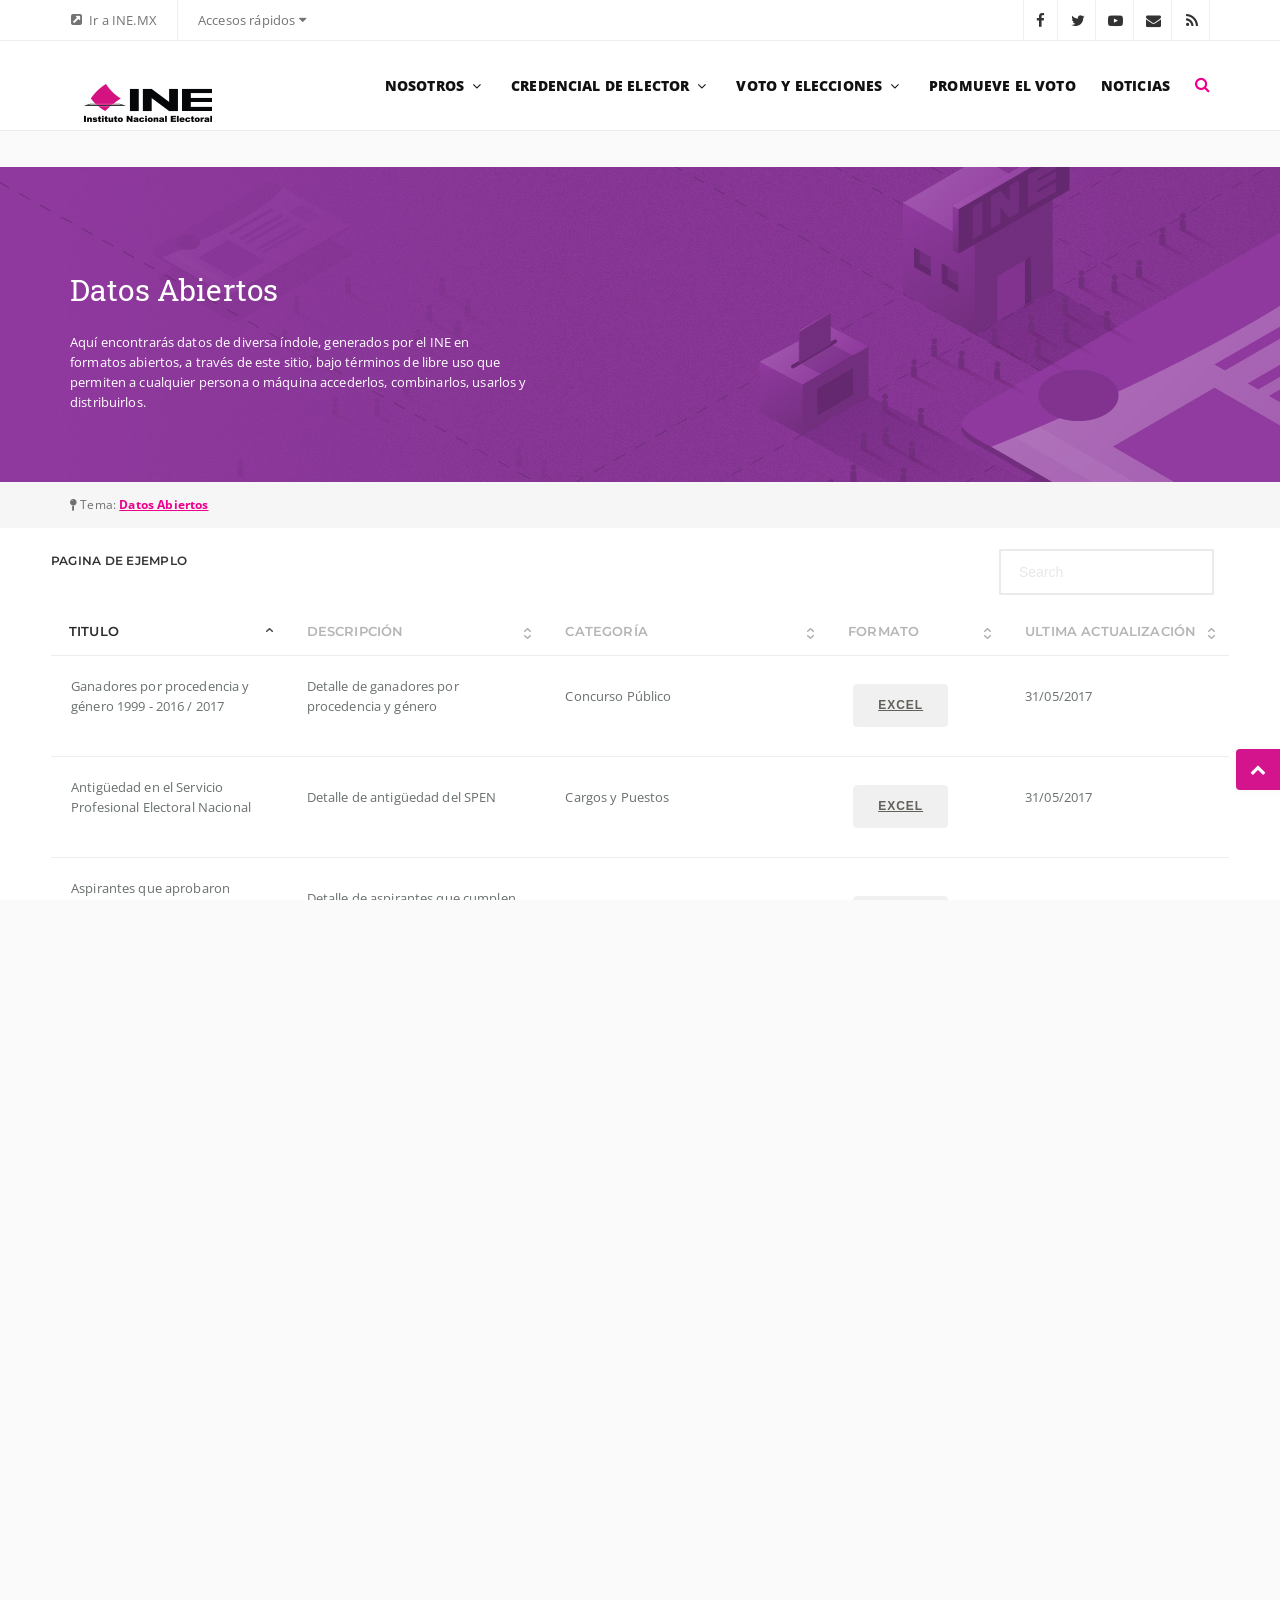
==== index.html @ 37ed035a "agregar nueva tabbla con nuevos estulos y scripts" ====
<!DOCTYPE html>
<html lang="es">
    <head>
        <meta charset="utf-8">
        <meta http-equiv="X-UA-Compatible" content="IE=edge">
        <meta name="viewport" content="width=device-width, initial-scale=1, maximum-scale=1" />
        <link rel="shortcut icon" href="images/favicon.png">
        <title>INE | Instito Nacional Electoral</title>

        <!-- Bootstrap Core CSS -->
        <link href="utilidades/bootstrap/css/bootstrap.min.css" rel="stylesheet">
        <link href="utilidades/bootstrap/css/dataTables.bootstrap.min.css" rel="stylesheet">
        <link href="utilidades/fontawesome/css/font-awesome.min.css" type="text/css" rel="stylesheet">
        <link href="utilidades/animateit/animate.min.css" rel="stylesheet">

        <!-- Nuevos scripts -->
        <link href="plugins/pace/pace-theme-flash.css" rel="stylesheet" type="text/css" />
        <link href="plugins/font-awesome/css/font-awesome.css" rel="stylesheet" type="text/css" />
        <link href="plugins/jquery-scrollbar/jquery.scrollbar.css" rel="stylesheet" type="text/css" media="screen" />
        <link href="plugins/select2/css/select2.min.css" rel="stylesheet" type="text/css" media="screen" />
        <link href="plugins/switchery/css/switchery.min.css" rel="stylesheet" type="text/css" media="screen" />
        <!--link href="plugins/jquery-datatable/media/css/dataTables.bootstrap.min.css" rel="stylesheet" type="text/css" /-->
        <link href="plugins/jquery-datatable/extensions/FixedColumns/css/dataTables.fixedColumns.min.css" rel="stylesheet" type="text/css" />
        <link href="plugins/datatables-responsive/css/datatables.responsive.css" rel="stylesheet" type="text/css" media="screen" />
        <link href="css/pages-icons.css" rel="stylesheet" type="text/css">
        <link class="main-stylesheet" href="css/pages.css" rel="stylesheet" type="text/css" />

        <!-- Utilidades css -->
        <link href="utilidades/owlcarousel/owl.carousel.css" rel="stylesheet">
        <link href="utilidades/magnific-popup/magnific-popup.css" rel="stylesheet">

        <!-- Estilos css -->
        <link href="css/base-ine.css" rel="stylesheet">
        <link href="css/elementos-ine.css" rel="stylesheet">
        <link href="css/color-ine.css" rel="stylesheet">
        <link href="css/responsivo.css" rel="stylesheet">
        <link href="css/custom.css" rel="stylesheet" type="text/css" media="screen" />
        <link href="http://fonts.googleapis.com/css?family=Open+Sans:400,300,800,700,600%7CRaleway:100,300,600,700,800" rel="stylesheet" type="text/css" />
        <link href="https://fonts.googleapis.com/css?family=Roboto+Slab:400,700" rel="stylesheet">

        <script src="utilidades/jquery/jquery-1.11.2.min.js"></script>
        <script src="utilidades/plugins-compressed.js"></script>
    </head>

    <body class="wide">

        <!-- ENVOLVENTE -->
        <div class="wrapper"> 
            <!-- accesos rápidos -->
            <div id="topbar" class="">
                <div class="container">
                    <div class="topbar-dropdown">
                        <div class="title"><i class="fa fa-external-link-square"></i>Ir a INE.MX</div>
                    </div>
                    <div class="topbar-dropdown">
                        <div class="title">Accesos rápidos <i class="fa fa-caret-down"></i></div>
                        <div class="dropdown-list"> <a class="list-entry" href="#">Obtener mi credencial</a> <a class="list-entry" href="#">Activar credencial</a> <a class="list-entry" href="#">Registrarme al padrón</a> <a class="list-entry" href="#">¿Cómo votar?</a> <a class="list-entry" href="#">Elecciones 2018</a> <a class="list-entry" href="#">Comisión del voto</a> </div>
                    </div>
                    <div class="hidden-xs">
                        <div class="social-icons social-icons-colored-hover">
                            <ul>
                                <li class="social-facebook"><a href="https://www.facebook.com/INEMexico/" target="_blank"><i class="fa fa-facebook"></i></a></li>
                                <li class="social-twitter"><a href="https://twitter.com/INEMexico" target="_blank"><i class="fa fa-twitter"></i></a></li>
                                <li class="social-youtube"><a href="https://www.youtube.com/user/IFETV" target="_blank"><i class="fa fa-youtube-play"></i></a></li>
                                <li class="social-linkedin"><a href="contacto.html"><i class="fa fa-envelope"></i></a></li>
                                <li class="social-rss"><a href="#"><i class="fa fa-rss"></i></a></li>
                            </ul>
                        </div>
                    </div>
                </div>
            </div>
            <!-- /accesos rápidos --> 

            <!-- ENCABEZADO -->
            <header id="header" class="">
                <div id="header-wrap">
                    <div class="container"> 

                        <!--LOGO-->
                        <div id="logo"> <a href="index.html" class="logo" data-dark-logo="images/logo-dark.png"> <img src="images/logo-sm.png" alt="Logo INE"> </a> </div>
                        <!--/LOGO--> 

                        <!--MENU MOVIL -->
                        <div class="nav-main-menu-responsive">
                            <button class="lines-button x"> <span class="lines"></span> </button>
                        </div>
                        <!--/MENU MOVIL --> 

                        <!--BUSCAR EN MENÚ -->
                        <div id="top-search"> <a id="top-search-trigger"><i class="fa fa-search"></i><i class="fa fa-close"></i></a>
                            <form action="search-results-page.html" method="get" data-toggle="validator">
                                <input type="text" name="q" id="q" class="form-control" value="" placeholder="Palabra clave + presiona  &quot;Enter&quot;" required>
                            </form>
                        </div>
                        <!--/BUSCAR EN MENÚ --> 

                        <!--MENU PRINCIPAL-->
                        <div class="navbar-collapse collapse main-menu-collapse navigation-wrap">
                            <div class="container">
                                <nav id="mainMenu" class="main-menu mega-menu">
                                    <ul class="main-menu nav nav-pills">
                                        <li class="dropdown mega-menu-item"> <a href="#">Nosotros<i class="fa fa-angle-down"></i></a>
                                            <ul class="dropdown-menu">
                                                <li class="mega-menu-content" style="background-image: url('images/bg-menu.gif');">
                                                    <div class="row">
                                                        <div class="col-md-3">
                                                            <ul>
                                                                <li class="mega-menu-title">INE y el voto en el extranjero</li>
                                                                <li> <a href="#">Información General</a> </li>
                                                                <li> <a href="#">Marco Normativo</a> </li>
                                                                <li> <a href="#">Reforma Electoral 2014</a> </li>
                                                                <li> <a href="#">Sistema de Contacto</a> </li>
                                                            </ul>
                                                        </div>
                                                        <div class="col-md-3">
                                                            <ul>
                                                                <li class="mega-menu-title">Comisión del Voto</li>
                                                                <li> <a href="#">¿Qué es la Comisión?</a> </li>
                                                                <li> <a href="#">Informes de la Comisión</a> </li>
                                                                <li> <a href="#">Calendario de actividades</a> </li>
                                                                <li> <a href="#">Contacto</a> </li>
                                                            </ul>
                                                        </div>
                                                        <div class="col-md-6">
                                                            <ul>
                                                                <li class="mega-menu-title">Histórico</li>
                                                            </ul>
                                                            <div class="col-md-6">
                                                                <ul>
                                                                    <li> <a href="#">Procesos electorales anteriores</a> </li>
                                                                    <li> <a href="#">Atlas de resultados</a> </li>
                                                                    <li> <a href="#">Evolución del voto en el extranjero</a> </li>
                                                                    <li> <a href="#">Agradecimientos</a> </li>
                                                                </ul>
                                                            </div>
                                                            <div class="col-md-6">
                                                                <ul>
                                                                    <li> &nbsp; </li>
                                                                    <li> &nbsp; </li>
                                                                </ul>
                                                            </div>
                                                        </div>
                                                    </div>
                                                </li>
                                            </ul>
                                        </li>
                                        <li class="dropdown mega-menu-item"> <a href="credencial.html">Credencial de Elector<i class="fa fa-angle-down"></i></a>
                                            <ul class="dropdown-menu">
                                                <li class="mega-menu-content" style="background-image: url('images/bg-menu.gif');">
                                                    <div class="row">
                                                        <div class="col-md-3">
                                                            <ul>
                                                                <li class="mega-menu-title">Solicitud de Credencial</li>
                                                                <li> <a href="#">Conoce el proceso</a> </li>
                                                                <li> <a href="#">Prepara tus papeles</a> </li>
                                                                <li> <a href="#">Programa una cita</a> </li>
                                                                <li> <a href="#">Consulta el estatus</a> </li>
                                                            </ul>
                                                        </div>
                                                        <div class="col-md-3">
                                                            <ul>
                                                                <li class="mega-menu-title">Activa tu credencial</li>
                                                                <li> <a href="#">Conoce el proceso</a> </li>
                                                                <li> <a href="#">Activa tu credencial</a> </li>
                                                                <li> <a href="#">Preguntas Frecuentes</a> </li>
                                                                <li> <a href="#">Llama a INETel</a> </li>
                                                            </ul>
                                                        </div>
                                                        <div class="col-md-3">
                                                            <ul>
                                                                <li class="mega-menu-title">Regístrate a la lista</li>
                                                                <li> <a href="#">Conoce el trámite</a> </li>
                                                                <li> <a href="#">Regístrate en línea</a> </li>
                                                                <li> <a href="#">Elecciones 2018</a> </li>
                                                                <li> <a href="#">Preguntas Frecuentes</a> </li>
                                                            </ul>
                                                        </div>
                                                        <div class="col-md-3">
                                                            <ul>
                                                                <li class="mega-menu-title">Vota desde el extranjero</li>
                                                                <li> <a href="#">Conoce el trámite</a> </li>
                                                                <li> <a href="#">¿Cómo se vota?</a> </li>
                                                            </ul>
                                                        </div>
                                                    </div>
                                                </li>
                                            </ul>
                                        </li>
                                        <li class="dropdown mega-menu-item"> <a href="credencial.html">Voto y Elecciones<i class="fa fa-angle-down"></i></a>
                                            <ul class="dropdown-menu">
                                                <li class="mega-menu-content" style="background-image: url('images/bg-menu.gif');">
                                                    <div class="row">
                                                        <div class="col-md-3">
                                                            <ul>
                                                                <li class="mega-menu-title">Proceso uno</li>
                                                                <li> <a href="#">Conoce el proceso</a> </li>
                                                                <li> <a href="#">Acceso uno</a> </li>
                                                                <li> <a href="#">Acceso dos</a> </li>
                                                                <li> <a href="#">Acceso tres</a> </li>
                                                            </ul>
                                                        </div>
                                                        <div class="col-md-3">
                                                            <ul>
                                                                <li class="mega-menu-title">Proceso dos</li>
                                                                <li> <a href="#">Conoce el proceso</a> </li>
                                                                <li> <a href="#">Acceso uno</a> </li>
                                                                <li> <a href="#">Acceso dos</a> </li>
                                                                <li> <a href="#">Acceso tres</a> </li>
                                                            </ul>
                                                        </div>
                                                        <div class="col-md-6">
                                                            <ul>
                                                                <li class="mega-menu-title">Proceso tres</li>
                                                            </ul>
                                                            <div class="col-md-6">
                                                                <ul>
                                                                    <li> <a href="#">Conoce el proceso</a> </li>
                                                                    <li> <a href="#">Acceso uno</a> </li>
                                                                    <li> <a href="#">Acceso dos</a> </li>
                                                                    <li> <a href="#">Acceso tres</a> </li>
                                                                </ul>
                                                            </div>
                                                            <div class="col-md-6">
                                                                <ul>
                                                                    <li> &nbsp; </li>
                                                                    <li> &nbsp; </li>
                                                                </ul>
                                                            </div>
                                                        </div>
                                                    </div>
                                                </li>
                                            </ul>
                                        </li>
                                        <li><a href="#">Promueve el voto</a></li>
                                        <li><a href="#">Noticias</a></li>
                                    </ul>
                                </nav>
                            </div>
                        </div>
                        <!--/MENU PRINCIPAL--> 
                    </div>
                </div>
            </header>
            <!-- /NCABEZADO --> 

            <!-- ENCABEZADO BUSQUEDA -->
            <section class="no-margin p-t-50 p-b-50" style="background-image:url(images/ine-credencial-elector.jpg)">
                <div class="container">
                    <div class="row">
                        <div class="col-md-5 col-sm-12">
                            <h2 class="m-b-20 m-t-50 text-light">Datos Abiertos</h2>
                            <p class="text-light">Aquí encontrarás datos de diversa índole, generados por el INE en formatos abiertos, a través de este sitio, bajo términos de libre uso que permiten a cualquier persona o máquina accederlos, combinarlos, usarlos y distribuirlos. </p>
                        </div>
                        <div class="col-md-6 col-md-offset-1 m-t-40"> &nbsp; </div>
                    </div>
                </div>
            </section>
            <!-- /ENCABEZADO BUSQUEDA --> 

            <!-- ACCESIBILIDAD -->
            <section class="background-grey no-margin no-padding">
                <div class="container">
                    <div class="row p-t-10 p-b-10 indice-seccion">
                        <div class="col-xs-6 col-sm-8">
                            <div class="fa-hover p-t-5 p-b-5"><i class="fa fa-map-pin"></i> Tema: <a href="credencial.html">Datos Abiertos</a></div>
                        </div>
                        <div class="col-xs-6 col-sm-4"> </div>
                    </div>
                </div>
            </section>

            <!--table init-->
            <div class="page-content-wrapper ">
                <div class="content">
                    <div class="container-fluid container-fixed-lg bg-white">
                        <div class="panel panel-transparent">
                            <div class="panel-heading">
                                <div class="panel-title">Pagina de Ejemplo
                                </div>
                                <div class="pull-right">
                                    <div class="col-xs-12">
                                        <input type="text" id="search-table" class="form-control pull-right" placeholder="Search">
                                    </div>
                                </div>
                                <div class="clearfix"></div>
                            </div>
                            <div class="panel-body">
                                <table class="table table-hover demo-table-search table-responsive-block" id="tableWithSearch">
                                    <thead>
                                        <tr>
                                            <th>Titulo</th>
                                            <th>Descripción</th>
                                            <th>Categoría</th>
                                            <th>Formato</th>
                                            <th>Ultima actualización</th>
                                        </tr>
                                    </thead>
                                    <tbody>
                                        <tr>
                                            <td class="v-align-middle semi-bold">
                                                <p>Inventario de Cargos y Puestos</p>
                                            </td>
                                            <td class="v-align-middle">
                                                <p>Detalle de los Cargos y Puestos del Servicio Profesional Electoral Nacional</p>
                                            </td>
                                            <td class="v-align-middle">
                                                <p>Cargos y Puestos</p>
                                            </td>
                                            <td class="v-align-middle">
                                                <a href="" class="btn btn-tag" download>xls</a>
                                            </td>
                                            <td class="v-align-middle">
                                                <p>30/08/2016</p>
                                            </td>
                                        </tr>
                                        <tr>
                                            <td class="v-align-middle semi-bold">
                                                <p>Estructura de plazas del Servicio Profesional Electoral Nacional INE</p>
                                            </td>
                                            <td class="v-align-middle">
                                                <p>Detalle de las plazas del sistema INE-SPEN</p>
                                            </td>
                                            <td class="v-align-middle">
                                                <p>Cargos y Puestos</p>
                                            </td>
                                            <td class="v-align-middle">
                                                <a href="" class="btn btn-tag" download>xls</a>
                                            </td>
                                            <td class="v-align-middle">
                                                <p></p>
                                            </td>
                                        </tr>
                                        <tr>
                                            <td class="v-align-middle semi-bold">
                                                <p>Plazas por función directiva o técnica</p>
                                            </td>
                                            <td class="v-align-middle">
                                                <p>Cantidad de plazas por función directiva o técnica</p>
                                            </td>
                                            <td class="v-align-middle">
                                                <p>Cargos y Puestos</p>
                                            </td>
                                            <td class="v-align-middle">
                                                <a href="" class="btn btn-tag" download>xls</a>
                                            </td>
                                            <td class="v-align-middle">
                                                <p>30/05/2017</p>
                                            </td>
                                        </tr>
                                        <tr>
                                            <td class="v-align-middle semi-bold">
                                                <p>Estructura ocupacional  de plazas Servicio Profesional Electoral Nacional OPLE</p>
                                            </td>
                                            <td class="v-align-middle">
                                                <p>Detalle de las plazas SPEN</p>
                                            </td>
                                            <td class="v-align-middle">
                                                <p>Cargos y Puestos</p>
                                            </td>
                                            <td class="v-align-middle">
                                                <a href="" class="btn btn-tag" download>xls</a>
                                            </td>
                                            <td class="v-align-middle">
                                                <p>16/06/2017</p>
                                            </td>
                                        </tr>
                                        <tr>
                                            <td class="v-align-middle semi-bold">
                                                <p>Ocupación de plazas SPEN</p>
                                            </td>
                                            <td class="v-align-middle">
                                                <p>Detalle ocupación de plazas SPEN</p>
                                            </td>
                                            <td class="v-align-middle">
                                                <p>Cargos y Puestos</p>
                                            </td>
                                            <td class="v-align-middle">
                                                <a href="" class="btn btn-tag" download>Excel</a>
                                            </td>
                                            <td class="v-align-middle">
                                                <p>31/05/2017</p>
                                            </td>
                                        </tr>
                                        <tr>
                                            <td class="v-align-middle semi-bold">
                                                <p>Nivel máximo de estudios de los miebros del SPEN-INE</p>
                                            </td>
                                            <td class="v-align-middle">
                                                <p>Detalle nivel máximo de estudios</p>
                                            </td>
                                            <td class="v-align-middle">
                                                <p>Cargos y Puestos</p>
                                            </td>
                                            <td class="v-align-middle">
                                                <a href="" class="btn btn-tag" download>Excel</a>
                                            </td>
                                            <td class="v-align-middle">
                                                <p>31/05/2017</p>
                                            </td>
                                        </tr>
                                        <tr>
                                            <td class="v-align-middle semi-bold">
                                                <p>Miembros del SPEN clasificados por género</p>
                                            </td>
                                            <td class="v-align-middle">
                                                <p>Detalle de los MSPEN por género</p>
                                            </td>
                                            <td class="v-align-middle">
                                                <p>Cargos y Puestos</p>
                                            </td>
                                            <td class="v-align-middle">
                                                <a href="" class="btn btn-tag" download>Excel</a>
                                            </td>
                                            <td class="v-align-middle">
                                                <p>31/05/2017</p>
                                            </td>
                                        </tr>
                                        <tr>
                                            <td class="v-align-middle semi-bold">
                                                <p>Miembros del SPEN clasificados por edad</p>
                                            </td>
                                            <td class="v-align-middle">
                                                <p>Detalle de los MSPEN por edad</p>
                                            </td>
                                            <td class="v-align-middle">
                                                <p>Cargos y Puestos</p>
                                            </td>
                                            <td class="v-align-middle">
                                                <a href="" class="btn btn-tag" download>Excel</a>
                                            </td>
                                            <td class="v-align-middle">
                                                <p>31/05/2017</p>
                                            </td>
                                        </tr>
                                        <tr>
                                            <td class="v-align-middle semi-bold">
                                                <p>Antigüedad en el Servicio Profesional Electoral Nacional</p>
                                            </td>
                                            <td class="v-align-middle">
                                                <p>Detalle de antigüedad del SPEN</p>
                                            </td>
                                            <td class="v-align-middle">
                                                <p>Cargos y Puestos</p>
                                            </td>
                                            <td class="v-align-middle">
                                                <a href="" class="btn btn-tag" download>Excel</a>
                                            </td>
                                            <td class="v-align-middle">
                                                <p>31/05/2017</p>
                                            </td>
                                        </tr>
                                        <tr>
                                            <td class="v-align-middle semi-bold">
                                                <p>Vacantes del Servicio Profesional Electoral Nacional por cargo /puesto</p>
                                            </td>
                                            <td class="v-align-middle">
                                                <p>Plazas vacantes del Servicio Profesional Electoral Nacional clasificadas por cargo / puesto</p>
                                            </td>
                                            <td class="v-align-middle">
                                                <p>Cargos y Puestos</p>
                                            </td>
                                            <td class="v-align-middle">
                                                <a href="" class="btn btn-tag" download>Excel</a>
                                            </td>
                                            <td class="v-align-middle">
                                                <p>31/05/2017</p>
                                            </td>
                                        </tr>
                                        <tr>
                                            <td class="v-align-middle semi-bold">
                                                <p>Vacantes del Servicio Profesional Electoral Nacional por Entidad</p>
                                            </td>
                                            <td class="v-align-middle">
                                                <p>Plazas vacantes del Servicio Profesional Electoral Nacional clasificadas por entidad y cargo / puesto</p>
                                            </td>
                                            <td class="v-align-middle">
                                                <p>Cargos y Puestos</p>
                                            </td>
                                            <td class="v-align-middle">
                                                <a href="" class="btn btn-tag" download>Excel</a>
                                            </td>
                                            <td class="v-align-middle">
                                                <p>31/05/2017</p>
                                            </td>
                                        </tr>
                                        <tr>
                                            <td class="v-align-middle semi-bold">
                                                <p>Vacantes del Servicio Profesional Electoral Nacional por Dirección Ejecutiva</p>
                                            </td>
                                            <td class="v-align-middle">
                                                <p>Plazas vacantes del Servicio Profesional Electoral Nacional clasificadas por dirección Ejecutiva cargo / puesto</p>
                                            </td>
                                            <td class="v-align-middle">
                                                <p>Cargos y Puestos</p>
                                            </td>
                                            <td class="v-align-middle">
                                                <a href="" class="btn btn-tag" download>Excel</a>
                                            </td>
                                            <td class="v-align-middle">
                                                <p>31/05/2017</p>
                                            </td>
                                        </tr>
                                        <tr>
                                            <td class="v-align-middle semi-bold">
                                                <p>Vacantes ocupadas por Comisiones de Trabajo</p>
                                            </td>
                                            <td class="v-align-middle">
                                                <p>Detalle de vacantes ocupadas por Comisiones de Trabajo</p>
                                            </td>
                                            <td class="v-align-middle">
                                                <p>Cargos y Puestos</p>
                                            </td>
                                            <td class="v-align-middle">
                                                <a href="" class="btn btn-tag" download>xls</a>
                                            </td>
                                            <td class="v-align-middle">
                                                <p>31/05/2017</p>
                                            </td>
                                        </tr>
                                        <tr>
                                            <td class="v-align-middle semi-bold">
                                                <p>Vacantes ocupadas por Encargadurias de Despacho</p>
                                            </td>
                                            <td class="v-align-middle">
                                                <p>Detalle de vacantes por Encargadurías de Despacho</p>
                                            </td>
                                            <td class="v-align-middle">
                                                <p>Cargos y Puestos</p>
                                            </td>
                                            <td class="v-align-middle">
                                                <a href="" class="btn btn-tag" download>xls</a>
                                            </td>
                                            <td class="v-align-middle">
                                                <p>31/05/2017</p>
                                            </td>
                                        </tr>
                                        <tr>
                                            <td class="v-align-middle semi-bold">
                                                <p>Vacantes ocupadas por Cambios de Adscripción 1999-2017</p>
                                            </td>
                                            <td class="v-align-middle">
                                                <p>Detalle de vacantes ocupadas por cambios de adscripción</p>
                                            </td>
                                            <td class="v-align-middle">
                                                <p>Cargos y Puestos</p>
                                            </td>
                                            <td class="v-align-middle">
                                                <a href="" class="btn btn-tag" download>xls</a>
                                            </td>
                                            <td class="v-align-middle">
                                                <p>31/05/2017</p>
                                            </td>
                                        </tr>
                                        <tr>
                                            <td class="v-align-middle semi-bold">
                                                <p>Vacantes ocupadas por Cambios de Adscripción por Entidad 2010-2017</p>
                                            </td>
                                            <td class="v-align-middle">
                                                <p>Detalle de vacantes ocupadas por cambios de adscripción por entidad</p>
                                            </td>
                                            <td class="v-align-middle">
                                                <p>Cargos y Puestos</p>
                                            </td>
                                            <td class="v-align-middle">
                                                <a href="" class="btn btn-tag" download>xls</a>
                                            </td>
                                            <td class="v-align-middle">
                                                <p>31/05/2017</p>
                                            </td>
                                        </tr>
                                        <tr>
                                            <td class="v-align-middle semi-bold">
                                                <p>Vacantes ocupadas por Cambios de Adscripción por cargo / puesto 2010-2017</p>
                                            </td>
                                            <td class="v-align-middle">
                                                <p>Detalle de vacantes ocupadas por cambios de adscripción por cargo / puesto</p>
                                            </td>
                                            <td class="v-align-middle">
                                                <p>Cargos y Puestos</p>
                                            </td>
                                            <td class="v-align-middle">
                                                <a href="" class="btn btn-tag" download>xls</a>
                                            </td>
                                            <td class="v-align-middle">
                                                <p>31/05/2017</p>
                                            </td>
                                        </tr>
                                        <tr>
                                            <td class="v-align-middle semi-bold">
                                                <p>Vacantes y ocupación de plazas SPEN-OPLE</p>
                                            </td>
                                            <td class="v-align-middle">
                                                <p>Detalle de las plazas ocupadas y vacantes en OPLE</p>
                                            </td>
                                            <td class="v-align-middle">
                                                <p>Cargos y Puestos</p>
                                            </td>
                                            <td class="v-align-middle">
                                                <a href="" class="btn btn-tag" download>xls</a>
                                            </td>
                                            <td class="v-align-middle">
                                                <p>01/06/2017</p>
                                            </td>
                                        </tr>
                                        <tr>
                                            <td class="v-align-middle semi-bold">
                                                <p>Ocupación de plazas por género SPEN-OPLE</p>
                                            </td>
                                            <td class="v-align-middle">
                                                <p>Detalle de plazas por género en OPLE</p>
                                            </td>
                                            <td class="v-align-middle">
                                                <p>Cargos y Puestos</p>
                                            </td>
                                            <td class="v-align-middle">
                                                <a href="" class="btn btn-tag" download>xls</a>
                                            </td>
                                            <td class="v-align-middle">
                                                <p>31/05/2017</p>
                                            </td>
                                        </tr>
                                        <tr>
                                            <td class="v-align-middle semi-bold">
                                                <p>Etapas y ponderación de concurso público 2013-2014 y 2016-2017</p>
                                            </td>
                                            <td class="v-align-middle">
                                                <p>Etapas y ponderación concurso público</p>
                                            </td>
                                            <td class="v-align-middle">
                                                <p>Concurso Público</p>
                                            </td>
                                            <td class="v-align-middle">
                                                <a href="" class="btn btn-tag" download>Excel</a>
                                            </td>
                                            <td class="v-align-middle">
                                                <p>31/05/2017</p>
                                            </td>
                                        </tr>
                                        <tr>
                                            <td class="v-align-middle semi-bold">
                                                <p>Concurso Público de Ingreso al SPEN 1999 - 2016 / 2017</p>
                                            </td>
                                            <td class="v-align-middle">
                                                <p>Detalle del concurso público de Ingreso al SPEN</p>
                                            </td>
                                            <td class="v-align-middle">
                                                <p>Concurso Público</p>
                                            </td>
                                            <td class="v-align-middle">
                                                <a href="" class="btn btn-tag" download>Excel</a>
                                            </td>
                                            <td class="v-align-middle">
                                                <p>31/05/2017</p>
                                            </td>
                                        </tr>
                                        <tr>
                                            <td class="v-align-middle semi-bold">
                                                <p> Ganadores por procedencia y género 1999 - 2016 / 2017</p>
                                            </td>
                                            <td class="v-align-middle">
                                                <p>Detalle de ganadores por procedencia y género</p>
                                            </td>
                                            <td class="v-align-middle">
                                                <p>Concurso Público</p>
                                            </td>
                                            <td class="v-align-middle">
                                                <a href="" class="btn btn-tag" download>Excel</a>
                                            </td>
                                            <td class="v-align-middle">
                                                <p>31/05/2017</p>
                                            </td>
                                        </tr>
                                        <tr>
                                            <td class="v-align-middle semi-bold">
                                                <p>Lineamientos del Concurso Público 2013 – 2014 para ocupar plazas temporales </p>
                                            </td>
                                            <td class="v-align-middle">
                                                <p>Reglas de operación</p>
                                            </td>
                                            <td class="v-align-middle">
                                                <p>Concurso Público</p>
                                            </td>
                                            <td class="v-align-middle">
                                                <a href="" class="btn btn-tag" download>Pdf</a>
                                            </td>
                                            <td class="v-align-middle">
                                                <p>29/08/2013</p>
                                            </td>
                                        </tr>
                                        <tr>
                                            <td class="v-align-middle semi-bold">
                                                <p>Plazas vacantes sujetas a Concurso Público 2013-2014</p>
                                            </td>
                                            <td class="v-align-middle">
                                                <p>Detalle de las plazas vacantes</p>
                                            </td>
                                            <td class="v-align-middle">
                                                <p>Concurso Público</p>
                                            </td>
                                            <td class="v-align-middle">
                                                <a href="" class="btn btn-tag" download>Pdf</a>
                                            </td>
                                            <td class="v-align-middle">
                                                <p>07/08/2014</p>
                                            </td>
                                        </tr>
                                        <tr>
                                            <td class="v-align-middle semi-bold">
                                                <p>Aspirantes que postularon por una vacante en Concurso Público 2013-2014</p>
                                            </td>
                                            <td class="v-align-middle">
                                                <p>Detalle de los aspirantes que se presentaron</p>
                                            </td>
                                            <td class="v-align-middle">
                                                <p>Concurso Público</p>
                                            </td>
                                            <td class="v-align-middle">
                                                <a href="" class="btn btn-tag" download>Excel</a>
                                            </td>
                                            <td class="v-align-middle">
                                                <p>05/09/2014</p>
                                            </td>
                                        </tr>
                                        <tr>
                                            <td class="v-align-middle semi-bold">
                                                <p>Sedes para la aplicación de los exámenes del Concurso Público 2013-2014</p>
                                            </td>
                                            <td class="v-align-middle">
                                                <p>Instituciones habilitadas para la aplicación de exámenes </p>
                                            </td>
                                            <td class="v-align-middle">
                                                <p>Concurso Público</p>
                                            </td>
                                            <td class="v-align-middle">
                                                <a href="" class="btn btn-tag" download>Word</a>
                                            </td>
                                            <td class="v-align-middle">
                                                <p>17/09/2014</p>
                                            </td>
                                        </tr>
                                        <tr>
                                            <td class="v-align-middle semi-bold">
                                                <p>Aspirantes que acreditaron el examen de conocimientos generales y técnico-electorales en Concurso Público 2013-2014</p>
                                            </td>
                                            <td class="v-align-middle">
                                                <p>Detalle de aspirantes que acreditaron el examen</p>
                                            </td>
                                            <td class="v-align-middle">
                                                <p>Concurso Público</p>
                                            </td>
                                            <td class="v-align-middle">
                                                <a href="" class="btn btn-tag" download>Excel</a>
                                            </td>
                                            <td class="v-align-middle">
                                                <p>10/10/2014</p>
                                            </td>
                                        </tr>
                                        <tr>
                                            <td class="v-align-middle semi-bold">
                                                <p>Aspirantes  que aprobaron cotejo de documentos en Concurso Público 2013-2014</p>
                                            </td>
                                            <td class="v-align-middle">
                                                <p>Detalle de aspirantes que cumplen con requisitos</p>
                                            </td>
                                            <td class="v-align-middle">
                                                <p>Concurso Público</p>
                                            </td>
                                            <td class="v-align-middle">
                                                <a href="" class="btn btn-tag" download>Excel</a>
                                            </td>
                                            <td class="v-align-middle">
                                                <p>01/10/2014</p>
                                            </td>
                                        </tr>
                                        <tr>
                                            <td class="v-align-middle semi-bold">
                                                <p>Aspirantes programados para entrevistas sicométricas en Concurso Público 2013-2014</p>
                                            </td>
                                            <td class="v-align-middle">
                                                <p>Detalle de aspirantes convocados para entrevista</p>
                                            </td>
                                            <td class="v-align-middle">
                                                <p>Concurso Público</p>
                                            </td>
                                            <td class="v-align-middle">
                                                <a href="" class="btn btn-tag" download>Excel</a>
                                            </td>
                                            <td class="v-align-middle">
                                                <p>01/10/2014</p>
                                            </td>
                                        </tr>
                                        <tr>
                                            <td class="v-align-middle semi-bold">
                                                <p>Entrevistadores para para Concurso Público 2013-2014</p>
                                            </td>
                                            <td class="v-align-middle">
                                                <p>Lista de funcionarios y autoridades del INE que fungirán como entrevistadores</p>
                                            </td>
                                            <td class="v-align-middle">
                                                <p>Concurso Público</p>
                                            </td>
                                            <td class="v-align-middle">
                                                <a href="" class="btn btn-tag" download>Excel</a>
                                            </td>
                                            <td class="v-align-middle">
                                                <p>01/10/2014</p>
                                            </td>
                                        </tr>
                                        <tr>
                                            <td class="v-align-middle semi-bold">
                                                <p>Calificación de entrevistas por cargo o puesto en Concurso Público 2013-2014</p>
                                            </td>
                                            <td class="v-align-middle">
                                                <p>Lista de calificaciones obtenidas </p>
                                            </td>
                                            <td class="v-align-middle">
                                                <p>Concurso Público</p>
                                            </td>
                                            <td class="v-align-middle">
                                                <a href="" class="btn btn-tag" download>Excel</a>
                                            </td>
                                            <td class="v-align-middle">
                                                <p>01/10/2014</p>
                                            </td>
                                        </tr>
                                        <tr>
                                            <td class="v-align-middle semi-bold">
                                                <p>Calificaciones obtenidas en las etapas de  la Convocatoria en Concurso Público 2013-2014</p>
                                            </td>
                                            <td class="v-align-middle">
                                                <p>Calificaciones finales obtenidas por cada aspirante.</p>
                                            </td>
                                            <td class="v-align-middle">
                                                <p>Concurso Público</p>
                                            </td>
                                            <td class="v-align-middle">
                                                <a href="" class="btn btn-tag" download>Excel</a>
                                            </td>
                                            <td class="v-align-middle">
                                                <p>18/11/2014</p>
                                            </td>
                                        </tr>
                                        <tr>
                                            <td class="v-align-middle semi-bold">
                                                <p>Aspirantes ganadores de la convocatoria en Concurso Público 2013-2014</p>
                                            </td>
                                            <td class="v-align-middle">
                                                <p>Lista de quienes ganaron una plaza</p>
                                            </td>
                                            <td class="v-align-middle">
                                                <p>Concurso Público</p>
                                            </td>
                                            <td class="v-align-middle">
                                                <a href="" class="btn btn-tag" download>Excel</a>
                                            </td>
                                            <td class="v-align-middle">
                                                <p>18/11/2014</p>
                                            </td>
                                        </tr>
                                    </tbody>
                                </table>
                            </div>
                        </div>
                        <!-- END PANEL -->
                    </div>
                    <!-- END CONTAINER FLUID -->
                </div>
                <!-- END COPYRIGHT -->
            </div>
            <!--table end-->

            <!-- FOOTER -->
            <footer id="footer">
                <section class=" background-grey no-margin no-padding">
                    <div class="container">
                        <div class="row">
                            <div class="accordion clean m-t-20">
                                <div class="ac-item">
                                    <h4 class="ac-title tit-opinion">¿Todo bien con esta página? Nos gustaría saber tu opinión </h4>
                                    <div class="ac-content " style="display: none;">
                                        <div class="col-md-6">
                                            <label class="upper" for="name">¿Te ha sido útil la información de la página?</label>
                                            <p>
                                                <input type="radio" name="1" value="si" id="" aria-label="Si" class="">
                                                <span class="m-10">Sí</span>
                                                <input type="radio" name="1" value="no" id="" aria-label="No">
                                                <span class="m-10">No</span> </p>
                                            <label class="upper" for="name">Envíanos tus dudas, comentarios y/o sugerencias :</label>
                                            <p>
                                                <input type="radio" name="2" value="Correo para recibir respuesta" id="group_" aria-label="No" checked="">
                                                <span class="m-10">Correo para recibir respuesta</span>
                                                <input type="radio" name="2" value="Anónimo" id="" aria-label="Si">
                                                <span class="m-10">Anónimo</span> </p>
                                        </div>
                                        <div class="col-md-6">
                                            <p>
                                                <label class="upper" for="name"> * Correo electrónico </label>
                                                <input type="email" class="form-control required" name="senderName" placeholder="Tu correo electrónico" id="name" aria-required="true">
                                            </p>
                                            <p>
                                                <label class="upper" for="comment">Envíanos tus comentarios</label>
                                                <textarea class="form-control required" name="comment" rows="9" placeholder="Escribe tu comentario" id="comment" aria-required="true"></textarea>
                                            </p>
                                            <button type="submit" class="btn btn-primary" id="encuesta">Enviar</button>
                                        </div>
                                    </div>
                                </div>
                            </div>
                        </div>
                    </div>
                </section>
                <hr class="no-margin">
                <section class="p-t-30 p-b-0 background-pie">
                    <div class="container">
                        <div class="row">
                            <div class="col-sm-4"><img src="images/blog/bg-footer.png"></div>
                            <div class="col-sm-4">
                                <div class="carousel portfolio-basic-image" data-carousel-col="1"> <img alt="image" src="images/blog/1.jpg"> <img alt="image" src="images/blog/2.jpg"> <img alt="image" src="images/blog/3.jpg"> </div>
                            </div>
                            <div class="col-sm-2">
                                <h6 class="widget-title">Páginas Útiles</h6>
                                <ul class="list no-padding listafooter">
                                    <li> <a href="#">Contacto</a> </li>
                                    <li> <a href="#">Datos personales</a> </li>
                                    <li> <a href="#">Preguntas frecuentes</a> </li>
                                    <li> <a href="#">Redes sociales</a> </li>
                                    <li> <a href="#">Mapa del sitio</a> </li>
                                    <li> <a href="#">Creative Commons</a> </li>
                                    <li> <a href="#">Accesibilidad</a> </li>
                                </ul>
                            </div>
                            <div class="col-sm-2">
                                <h6 class="widget-title">Páginas Principales</h6>
                                <ul class="list no-padding listafooter">
                                    <li> <a href="#">Sobre INE</a> </li>
                                    <li> <a href="#">Comunidad INE </a> </li>
                                    <li> <a href="#">Credencial de Elector </a> </li>
                                    <li> <a href="#">Voto y Elecciones </a> </li>
                                    <li> <a href="#">Voto en el extranjero</a> </li>
                                    <li> <a href="#">Transparencia</a> </li>
                                    <li> <a href="#">Central Electoral</a> </li>
                                </ul>
                            </div>
                        </div>
                    </div>
                </section>
                <hr class="no-margin">
                <section class="no-margin no-padding">
                    <div class="container">
                        <div class="row text-center p-t-40 p-b-20">
                            <div class="col-sm-4"> 01 800 433 2000
                                <p>Desde cualquier parte del país sin costo</p>
                            </div>
                            <div class="col-sm-4"> 1 (866) 986 8306
                                <p>Desde Estados Unidos sin costo</p>
                            </div>
                            <div class="col-sm-4"> +52 (55) 5481 9897
                                <p>Desde otros países por cobrar</p>
                            </div>
                        </div>
                    </div>
                </section>
                <hr class="no-margin">
            </footer>
            <!-- END: FOOTER --> 
        </div>
        <!-- END: WRAPPER --> 
        <!-- GO TOP BUTTON --> 
        <a class="gototop gototop-button" href="#"><i class="fa fa-chevron-up"></i></a> 
        <!-- Funciones js --> 
        <script src="js/theme-functions.js"></script> 
        <!-- Custom js file --> 
        <script src="js/custom.js"></script>
        <script src="js/datatables.js"></script>
        <script src="js/scripts.js"></script>
        <!-- BEGIN VENDOR JS -->

        <script src="plugins/jquery/jquery-1.11.1.min.js" type="text/javascript"></script>
        <script src="plugins/modernizr.custom.js" type="text/javascript"></script>
        <script src="plugins/jquery-ui/jquery-ui.min.js" type="text/javascript"></script>
        <script src="plugins/bootstrapv3/js/bootstrap.min.js" type="text/javascript"></script>
        <script src="plugins/jquery/jquery-easy.js" type="text/javascript"></script>
        <script src="plugins/jquery-unveil/jquery.unveil.min.js" type="text/javascript"></script>
        <script src="plugins/jquery-bez/jquery.bez.min.js"></script>
        <script src="plugins/jquery-ios-list/jquery.ioslist.min.js" type="text/javascript"></script>
        <script src="plugins/jquery-actual/jquery.actual.min.js"></script>
        <script src="plugins/jquery-scrollbar/jquery.scrollbar.min.js"></script>
        <script type="text/javascript" src="plugins/select2/js/select2.full.min.js"></script>
        <script type="text/javascript" src="plugins/classie/classie.js"></script>
        <script src="plugins/switchery/js/switchery.min.js" type="text/javascript"></script>
        <script src="plugins/jquery-datatable/media/js/jquery.dataTables.min.js" type="text/javascript"></script>
        <script src="plugins/jquery-datatable/extensions/TableTools/js/dataTables.tableTools.min.js" type="text/javascript"></script>
        <script src="plugins/jquery-datatable/media/js/dataTables.bootstrap.js" type="text/javascript"></script>
        <script src="plugins/jquery-datatable/extensions/Bootstrap/jquery-datatable-bootstrap.js" type="text/javascript"></script>
        <script type="text/javascript" src="plugins/datatables-responsive/js/datatables.responsive.js"></script>
        <script type="text/javascript" src="plugins/datatables-responsive/js/lodash.min.js"></script>
        <!-- END VENDOR JS -->
        <!-- BEGIN CORE TEMPLATE JS -->
        <script src="js/pages.min.js"></script>
        <!-- END CORE TEMPLATE JS -->
        <!-- BEGIN PAGE LEVEL JS -->

        <!-- END PAGE LEVEL JS -->

    </body>
</html>
---- plugins/switchery/css/switchery.min.css ----
.switchery{background-color:#fff;border:1px solid #dfdfdf;border-radius:20px;cursor:pointer;display:inline-block;height:30px;position:relative;vertical-align:middle;width:50px;-moz-user-select:none;-khtml-user-select:none;-webkit-user-select:none;-ms-user-select:none;user-select:none;box-sizing:content-box;background-clip:content-box}.switchery>small{background:#fff;border-radius:100%;box-shadow:0 1px 3px rgba(0,0,0,0.4);height:30px;position:absolute;top:0;width:30px}.switchery-small{border-radius:20px;height:20px;width:33px}.switchery-small>small{height:20px;width:20px}.switchery-large{border-radius:40px;height:40px;width:66px}.switchery-large>small{height:40px;width:40px}
---- css/pages-icons.css ----
/*------------------------------------------------------------------
Pages Icons
------------------------------------------------------------------ */
/*@font-face {
	font-family: 'pages-icon';
	src:url('../fonts/pages-icon/Pages-icon.eot?-u69vo5');
	src:url('../fonts/pages-icon/Pages-icon.eot?#iefix-u69vo5') format('embedded-opentype'),
		url('../fonts/pages-icon/Pages-icon.woff?-u69vo5') format('woff'),
		url('../fonts/pages-icon/Pages-icon.ttf?-u69vo5') format('truetype'),
		url('../fonts/pages-icon/Pages-icon.svg?-u69vo5#Pages-icon') format('svg');
	font-weight: normal;
	font-style: normal;
}*/

.pg {
  display: inline-block;
  font: normal normal normal 14px/1 pages-icon;
  font-size: inherit;
  text-rendering: auto;
  -webkit-font-smoothing: antialiased;
  -moz-osx-font-smoothing: grayscale;
}

[class^="pg-"], [class*=" pg-"] {
  display: inline-block;
  font: normal normal normal 14px/1 pages-icon;
  font-size: inherit;
  text-rendering: auto;
  -webkit-font-smoothing: antialiased;
  -moz-osx-font-smoothing: grayscale;
}

.pg-signals:before {
	content: "\e61c";
}
.pg-crop:before {
	content: "\e657";
}
.pg-folder_alt:before {
	content: "\e658";
}
.pg-folder:before {
	content: "\e659";
}
.pg-theme:before {
	content: "\e65a";
}
.pg-battery_empty:before {
	content: "\e65b";
}
.pg-battery:before {
	content: "\e65c";
}
.pg-note:before {
	content: "\e65d";
}
.pg-server_hard:before {
	content: "\e65e";
}
.pg-servers:before {
	content: "\e65f";
}
.pg-menu_justify:before {
	content: "\e660";
}
.pg-credit_card:before {
	content: "\e60f";
}
.pg-fullscreen_restore:before {
	content: "\e633";
}
.pg-fullscreen:before {
	content: "\e634";
}
.pg-minus:before {
	content: "\e635";
}
.pg-minus_circle:before {
	content: "\e63a";
}
.pg-plus_circle:before {
	content: "\e656";
}
.pg-refresh_new:before {
	content: "\e600";
}
.pg-close_line:before {
	content: "\e601";
}
.pg-close:before {
	content: "\e60a";
}
.pg-arrow_down:before {
	content: "\e60b";
}
.pg-arrow_left_line_alt:before {
	content: "\e628";
}
.pg-arrow_left:before {
	content: "\e629";
}
.pg-arrow_lright_line_alt:before {
	content: "\e62a";
}
.pg-arrow_maximize_line:before {
	content: "\e62b";
}
.pg-arrow_maximize:before {
	content: "\e62c";
}
.pg-arrow_minimize_line:before {
	content: "\e62f";
}
.pg-arrow_minimize:before {
	content: "\e630";
}
.pg-arrow_right:before {
	content: "\e631";
}
.pg-arrow_up:before {
	content: "\e632";
}
.pg-more:before {
	content: "\e655";
}
.pg-bag:before {
	content: "\e602";
}
.pg-bag1:before {
	content: "\e603";
}
.pg-bold:before {
	content: "\e604";
}
.pg-calender:before {
	content: "\e605";
}
.pg-camera:before {
	content: "\e606";
}
.pg-centeralign:before {
	content: "\e607";
}
.pg-charts:before {
	content: "\e608";
}
.pg-clock:before {
	content: "\e609";
}
.pg-comment:before {
	content: "\e60c";
}
.pg-contact_book:before {
	content: "\e60d";
}
.pg-credit_card_line:before {
	content: "\e60e";
}
.pg-cupboard:before {
	content: "\e610";
}
.pg-desktop:before {
	content: "\e611";
}
.pg-download:before {
	content: "\e612";
}
.pg-eraser:before {
	content: "\e613";
}
.pg-extra:before {
	content: "\e614";
}
.pg-form:before {
	content: "\e615";
}
.pg-grid:before {
	content: "\e616";
}
.pg-home:before {
	content: "\e617";
}
.pg-image:before {
	content: "\e618";
}
.pg-inbox:before {
	content: "\e619";
}
.pg-indent:before {
	content: "\e61a";
}
.pg-italic:before {
	content: "\e61b";
}
.pg-laptop:before {
	content: "\e61d";
}
.pg-layouts:before {
	content: "\e61e";
}
.pg-layouts2:before {
	content: "\e61f";
}
.pg-layouts3:before {
	content: "\e620";
}
.pg-layouts4:before {
	content: "\e621";
}
.pg-leftalign:before {
	content: "\e622";
}
.pg-like:before {
	content: "\e623";
}
.pg-like1:before {
	content: "\e624";
}
.pg-lock:before {
	content: "\e625";
}
.pg-mail:before {
	content: "\e626";
}
.pg-map:before {
	content: "\e627";
}
.pg-menu_lv:before {
	content: "\e62d";
}
.pg-menu:before {
	content: "\e62e";
}
.pg-movie:before {
	content: "\e636";
}
.pg-ordered_list:before {
	content: "\e637";
}
.pg-outdent:before {
	content: "\e638";
}
.pg-phone:before {
	content: "\e639";
}
.pg-plus:before {
	content: "\e63b";
}
.pg-power:before {
	content: "\e63c";
}
.pg-printer:before {
	content: "\e63d";
}
.pg-refresh:before {
	content: "\e63e";
}
.pg-resize:before {
	content: "\e63f";
}
.pg-right_align:before {
	content: "\e640";
}
.pg-save:before {
	content: "\e641";
}
.pg-search:before {
	content: "\e642";
}
.pg-sent:before {
	content: "\e643";
}
.pg-settings_small_1:before {
	content: "\e644";
}
.pg-settings_small:before {
	content: "\e645";
}
.pg-settings:before {
	content: "\e646";
}
.pg-shopping_cart:before {
	content: "\e647";
}
.pg-social:before {
	content: "\e648";
}
.pg-spam:before {
	content: "\e649";
}
.pg-suitcase:before {
	content: "\e64a";
}
.pg-tables:before {
	content: "\e64b";
}
.pg-tablet:before {
	content: "\e64c";
}
.pg-telephone:before {
	content: "\e64d";
}
.pg-text_style:before {
	content: "\e64e";
}
.pg-trash_line:before {
	content: "\e64f";
}
.pg-trash:before {
	content: "\e650";
}
.pg-ui:before {
	content: "\e651";
}
.pg-underline:before {
	content: "\e652";
}
.pg-unordered_list:before {
	content: "\e653";
}
.pg-video:before {
	content: "\e654";
}
---- css/pages.css ----
/*------------------------------------------------------------------
Pages v2.3.0
Theme : Default
Generated From SASS
[Table of contents]

1. Layouts
2. View Ports
3. Chat
4. Panels
5. Typography
6. Buttons
7. Alerts
8. Notifications
9. Progress Indicators
10. Modals
11. Tabs & Accordians
12. Sliders
13. Treeview
14. Nestables
15. Form Elements
16. Tables & Datatables
17. Charts
18. Lists
19. Social App
20. Email App
21. Calendar App
22. Login
23. Lockscreen
24. Timeline
25. Gallery
26. Vector Map
27. Pricing Table
28. Widgets
29. Misc
30. Print
31. Demo
-------------------------------------------------------------------*/
/*!
* direction.less v0.1.0
*/
/*------------------------------------------------------------------
[1. Layouts]
*/
@import url(https://fonts.googleapis.com/css?family=Montserrat:400,700);
html {
  height: 100%;
}
table.dataTable thead .sorting_asc:after {
  background-image: url("../../images/icons/sort_asc.png");
}
table.dataTable thead .sorting_desc:after {
  background-image: url("../../images/icons/sort_desc.png");
}
table.dataTable thead .sorting:after {
  background-image: url("../../images/icons/sort_both.png");
}
table.dataTable thead .sorting_asc_disabled:after {
  background-image: url("../../images/icons/sort_asc_disabled.png");
}
table.dataTable thead .sorting_desc_disabled:after {
  background-image: url("../../images/icons/sort_desc_disabled.png");
}
table.dataTable thead .sorting:after,
table.dataTable thead .sorting_asc:after,
table.dataTable thead .sorting_desc:after,
table.dataTable thead .sorting_asc_disabled:after,
table.dataTable thead .sorting_desc_disabled:after {
  bottom: 12px;
  content: "";
  width: 19px;
  height: 19px;
  background-position: center center;
  opacity: 1;
}
/* Body Triggers for layout options 
------------------------------------------------------------------
*/
body {
  height: 100%;
  margin: 0;
  padding: 0;
  background-color: #fafafa;
  direction: ltr;
}
body.fixed-header .header {
  position: fixed;
  left: 0;
  top: 0;
}
body.mobile .sidebar-menu {
  overflow: scroll;
  -webkit-overflow-scrolling: touch;
}
body.mobile .sidebar-menu > ul {
  height: auto !important;
  overflow: visible !important;
  -webkit-overflow-scrolling: touch !important;
}
body.mobile .page-sidebar .sidebar-menu .menu-items li:hover a {
  color: #788195;
}
body.mobile .page-sidebar .sidebar-menu .menu-items li:hover .icon-thumbnail {
  color: #788195 !important;
}
body.mobile .page-sidebar .sidebar-menu .menu-items li.active > a,
body.mobile .page-sidebar .sidebar-menu .menu-items li.open > a {
  color: #fff;
}
body.mobile .page-sidebar .sidebar-menu .menu-items li.active > .icon-thumbnail,
body.mobile .page-sidebar .sidebar-menu .menu-items li.open > .icon-thumbnail {
  color: #fff;
}
body.mobile .drager {
  overflow: auto;
  -webkit-overflow-scrolling: touch;
}
body.sidebar-visible .page-sidebar .scroll-element {
  visibility: visible;
}
body.sidebar-visible .page-sidebar .menu-items .icon-thumbnail {
  -webkit-transform: translate3d(-14px, 0, 0);
  transform: translate3d(-14px, 0, 0);
  -ms-transform: translate(-14px, 0);
}
body.sidebar-visible .page-sidebar .sidebar-header .sidebar-header-controls {
  -webkit-transform: translate3d(48px, 0, 0);
  transform: translate3d(48px, 0, 0);
  -ms-transform: translate(48px, 0);
}
body.no-header .page-container .page-content-wrapper .content {
  padding-top: 0px;
}
body.no-header .header {
  border-bottom-color: transparent;
}
body.dashboard {
  background: #f5f5f5;
}
body.dashboard .page-container {
  background: #f5f5f5;
}
body.rtl [class^="col-"],
body.rtl [class*="col-"] {
  float: left;
}
/* Page Loader
------------------------------------
*/
.pace .pace-progress {
  background: #10cfbd;
  height: 3px;
}
.pace .pace-progress-inner {
  box-shadow: none;
}
.pace .pace-activity {
  -webkit-animation: none;
  animation: none;
  top: 73px;
  background: url('../img/progress/progress-circle-success.svg') no-repeat top left;
  background-size: 100% auto;
  margin: 0 auto;
  border-width: 0;
  border-radius: 0;
  width: 28px;
  height: 40px;
  right: 19px;
  left: auto;
}
/* Header 
------------------------------------
*/
.header {
  position: relative;
  display: block;
  height: 60px;
  width: 100%;
  padding: 0 20px 0 0;
  z-index: 800;
  background-color: #fff;
  border-bottom: 1px solid rgba(230, 230, 230, 0.7);
}
.header a {
  color: #3b4751;
}
.header a.btn {
  color: #8b91a0;
}
.header a.btn-warning {
  color: #eaeef1;
}
.header .pull-left,
.header .pull-right {
  z-index: 10;
  position: relative;
}
.header .header-inner {
  height: 60px;
  width: 100%;
  vertical-align: middle;
  display: table-cell;
}
.header .header-inner .toggle-sidebar {
  display: none;
}
.header.transparent {
  background-color: transparent !important;
}
.header .brand {
  vertical-align: middle;
  width: 280px;
  text-align: center;
}
.header .bubble {
  border-radius: 100%;
  height: 14px;
  width: 14px;
  background-color: rgba(226, 32, 91, 0.77);
  color: #fff;
  position: relative;
  top: -6px;
  float: right;
  right: -5px;
}
.header .notification-list {
  display: inline-block;
}
.header .search-link {
  display: inline-block;
  margin-left: 15px;
  color: #626262;
  opacity: .7;
  font-size: 16px;
  font-family: wf_segoe-ui_light, wf_segoe-ui_normal, "Helvetica Neue", Helvetica, Arial, sans-serif;
}
.header .search-link i {
  margin-right: 15px;
  font-size: 16px;
}
.header .search-link:hover {
  opacity: 1;
}
/* Bootstrap navbar 
------------------------------------
*/
.navbar {
  top: -1px;
}
.navbar-nav > li > a {
  padding-top: 20px;
  padding-bottom: 20px;
}
.navbar-default {
  background-color: #fff;
}
.navbar-default .navbar-nav > .active > a,
.navbar-default .navbar-default .navbar-nav > .active > a:hover,
.navbar-default .navbar-default .navbar-nav > .active > a:focus {
  background-color: transparent;
}
.navbar-default .navbar-nav > .active > a,
.navbar-default .navbar-default .navbar-nav > .active > a:hover,
.navbar-default .navbar-default .navbar-nav > .active > a:focus {
  background-color: transparent;
}
.navbar-toggle {
  border-radius: 0;
  background-color: transparent !important;
}
/* Main Menu Sidebar 
------------------------------------
*/
.page-sidebar {
  width: 280px;
  background-color: #2b303b;
  z-index: 1000;
  left: -210px;
  position: fixed;
  bottom: 0;
  top: 0;
  right: auto;
  overflow: hidden;
  -webkit-transition: -webkit-transform 400ms cubic-bezier(0.05, 0.74, 0.27, 0.99);
  -moz-transition: -moz-transform 400ms cubic-bezier(0.05, 0.74, 0.27, 0.99);
  -o-transition: -o-transform 400ms cubic-bezier(0.05, 0.74, 0.27, 0.99);
  transition: transform 400ms cubic-bezier(0.05, 0.74, 0.27, 0.99);
  -webkit-backface-visibility: hidden;
  -webkit-perspective: 1000;
}
.page-sidebar a,
.page-sidebar button {
  color: #788195;
}
.page-sidebar a:hover,
.page-sidebar button:hover,
.page-sidebar a:active,
.page-sidebar button:active {
  color: #fff;
}
.page-sidebar a:visited,
.page-sidebar button:visited,
.page-sidebar a:focus,
.page-sidebar button:focus {
  color: #788195;
}
.page-sidebar .scroll-element {
  visibility: hidden;
}
.page-sidebar .sidebar-header {
  /* Side-bar header */
  display: block;
  height: 60px;
  line-height: 60px;
  background-color: #272b35;
  border-bottom: 1px solid #232730;
  color: #fff;
  width: 100%;
  padding: 0 20px;
  padding-left: 30px;
  clear: both;
  z-index: 10;
  position: relative;
}
.page-sidebar .sidebar-header .sidebar-header-controls {
  display: inline-block;
  -webkit-transition: -webkit-transform 0.4s cubic-bezier(0.05, 0.74, 0.27, 0.99);
  transition: transform 0.4s cubic-bezier(0.05, 0.74, 0.27, 0.99);
  -webkit-backface-visibility: hidden;
}
.page-sidebar .sidebar-header .sidebar-slide-toggle i {
  -webkit-transition: all 0.12s ease;
  transition: all 0.12s ease;
}
.page-sidebar .sidebar-header .sidebar-slide-toggle.active i {
  -webkit-transform: rotate(-180deg);
  -ms-transform: rotate(-180deg);
  transform: rotate(-180deg);
}
.page-sidebar .close-sidebar {
  position: absolute;
  right: 19px;
  top: 14px;
  padding: 9px;
  z-index: 1;
}
.page-sidebar .close-sidebar > i {
  color: rgba(255, 255, 255, 0.57);
}
.page-sidebar .sidebar-overlay-slide {
  /* Side-bar Top Slider */
  width: 100%;
  height: 100%;
  background-color: #272b35;
  display: block;
  z-index: 9;
  padding: 80px 20px 20px 20px;
}
.page-sidebar .sidebar-overlay-slide.from-top {
  top: -100%;
  position: absolute;
  -webkit-transition: all 0.2s ease;
  transition: all 0.2s ease;
}
.page-sidebar .sidebar-overlay-slide.from-top.show {
  -webkit-transform: translate(0, 100%);
  -ms-transform: translate(0, 100%);
  transform: translate(0, 100%);
}
.page-sidebar .sidebar-menu {
  /* Side-bar Menu */
  height: calc(100% - 50px);
  position: relative;
  width: 100%;
}
.page-sidebar .sidebar-menu .outer-tab-nav-section {
  display: inline-block;
  width: 45px;
  position: absolute;
  height: 100%;
  background-color: #0aa699 !important;
}
.page-sidebar .sidebar-menu .menu-items {
  /* Side-bar Menut Items */
  list-style: none;
  margin: 0;
  padding: 0;
  position: relative;
  overflow: auto;
  -webkit-overflow-scrolling: touch;
  height: calc(100% - 10px);
  width: 100%;
}
.page-sidebar .sidebar-menu .menu-items li:hover > .icon-thumbnail,
.page-sidebar .sidebar-menu .menu-items li.open > .icon-thumbnail,
.page-sidebar .sidebar-menu .menu-items li.active > .icon-thumbnail {
  color: #fff;
}
.page-sidebar .sidebar-menu .menu-items li:hover > a,
.page-sidebar .sidebar-menu .menu-items li.open > a,
.page-sidebar .sidebar-menu .menu-items li.active > a {
  color: #fff;
}
.page-sidebar .sidebar-menu .menu-items li > a {
  white-space: nowrap;
  overflow: hidden;
  text-overflow: ellipsis;
  width: 65%;
}
.page-sidebar .sidebar-menu .menu-items > li {
  display: block;
  padding: 0;
  clear: right;
}
.page-sidebar .sidebar-menu .menu-items > li:after,
.page-sidebar .sidebar-menu .menu-items > li:before {
  display: table;
  content: " ";
  clear: both;
}
.page-sidebar .sidebar-menu .menu-items > li > a {
  font-family: Arial, sans-serif;
  display: inline-block;
  padding: 0 3px;
  padding-left: 32px;
  min-height: 40px;
  line-height: 40px;
  font-size: 14px;
  clear: both;
}
.page-sidebar .sidebar-menu .menu-items > li > a.open {
  background: #313131;
}
.page-sidebar .sidebar-menu .menu-items > li > a > .arrow {
  float: right;
}
.page-sidebar .sidebar-menu .menu-items > li > a > .arrow:before {
  float: right;
  display: inline;
  font-size: 16px;
  font-family: FontAwesome;
  height: auto;
  content: "\f104";
  font-weight: 300;
  text-shadow: none;
  -webkit-transition: all 0.12s ease;
  transition: all 0.12s ease;
}
.page-sidebar .sidebar-menu .menu-items > li > a > .arrow.open:before {
  -webkit-transform: rotate(-90deg);
  -ms-transform: rotate(-90deg);
  transform: rotate(-90deg);
}
.page-sidebar .sidebar-menu .menu-items > li > a > .badge {
  margin-top: 12px;
}
.page-sidebar .sidebar-menu .menu-items > li > a > .title {
  float: left;
  white-space: nowrap;
  text-overflow: ellipsis;
  overflow: hidden;
  width: 65%;
}
.page-sidebar .sidebar-menu .menu-items > li > a > .details {
  font-size: 12px;
  opacity: 0.4;
  display: block;
  clear: both;
}
.page-sidebar .sidebar-menu .menu-items > li > a.detailed > .title {
  line-height: 28px;
}
.page-sidebar .sidebar-menu .menu-items > li > a.detailed > .details {
  line-height: 16px;
}
.page-sidebar .sidebar-menu .menu-items > li.active > ul.sub-menu {
  display: block;
}
.page-sidebar .sidebar-menu .menu-items > li > .icon-thumbnail:first-letter {
  text-transform: uppercase;
}
.page-sidebar .sidebar-menu .menu-items > li > ul.sub-menu > li ul.sub-menu li {
  padding-left: 10px;
  padding-right: 3px;
}
.page-sidebar .sidebar-menu .menu-items > li > ul.sub-menu > li ul.sub-menu .icon-thumbnail {
  width: 25px;
  height: 25px;
  line-height: 25px;
  font-size: 10px;
}
.page-sidebar .sidebar-menu .menu-items > li > ul.sub-menu li > a > .arrow:before {
  float: right;
  margin-top: 1px;
  margin-right: 20px;
  display: inline;
  font-size: 16px;
  font-family: FontAwesome;
  height: auto;
  content: "\f104";
  font-weight: 300;
  text-shadow: none;
  -webkit-transition: all 0.12s ease;
  transition: all 0.12s ease;
}
.page-sidebar .sidebar-menu .menu-items > li > ul.sub-menu li > a > .arrow.open:before {
  float: right;
  margin-top: 1px;
  margin-right: 18px;
  display: inline;
  font-family: FontAwesome;
  height: auto;
  font-size: 16px;
  -webkit-transform: rotate(-90deg);
  -ms-transform: rotate(-90deg);
  transform: rotate(-90deg);
  font-weight: 300;
  text-shadow: none;
}
.page-sidebar .sidebar-menu .menu-items > li ul.sub-menu {
  display: none;
  list-style: none;
  clear: both;
  margin: 0 0 10px 0;
  background-color: #21252d;
  padding: 18px 0 10px 0;
}
.page-sidebar .sidebar-menu .menu-items > li ul.sub-menu > li {
  background: none;
  padding: 0px 20px 0 40px;
  margin-top: 1px;
}
.page-sidebar .sidebar-menu .menu-items > li ul.sub-menu > li:hover > .icon-thumbnail {
  color: #fff;
}
.page-sidebar .sidebar-menu .menu-items > li ul.sub-menu > li > a {
  display: inline-block;
  padding: 5px 0px;
  font-size: 13px;
  font-family: Arial, sans-serif;
  white-space: normal;
}
.page-sidebar .sidebar-menu .menu-items > li ul.sub-menu > li .icon-thumbnail {
  width: 30px;
  height: 30px;
  line-height: 30px;
  margin: 0;
  background-color: #2b303b;
  font-size: 14px;
}
.page-sidebar .sidebar-menu .muted {
  color: #576775;
  opacity: .45;
}
.page-sidebar .icon-thumbnail [class^="bg-"],
.page-sidebar [class*="bg-"] {
  color: #fff;
}
[data-toggle-pin="sidebar"] > i:before {
  content: "\f10c";
}
/* Sidebar icon holder 
------------------------------------
*/
.icon-thumbnail {
  display: inline-block;
  background: #21252d;
  height: 40px;
  width: 40px;
  line-height: 40px;
  text-align: center;
  vertical-align: middle;
  position: relative;
  left: 0;
  float: right;
  margin-right: 14px;
  color: #788195;
  font-size: 16px;
  -webkit-transition: -webkit-transform 0.4s cubic-bezier(0.05, 0.74, 0.27, 0.99);
  transition: transform 0.4s cubic-bezier(0.05, 0.74, 0.27, 0.99);
  -webkit-backface-visibility: hidden;
  -webkit-perspective: 1000;
  font-family: "Segoe UI", "Helvetica Neue", Helvetica, Arial, sans-serif;
  -webkit-font-smoothing: antialiased;
  -webkit-text-size-adjust: 100%;
  -ms-text-size-adjust: 100%;
  font-weight: bold;
}
.icon-thumbnail > i {
  font-size: 14px;
}
.nav-collapse.collapse {
  height: 100%  !important;
}
/* Secondary App Menu */
.toggle-secondary-sidebar {
  display: none;
}
.secondary-sidebar {
  background: #2d3446;
  width: 250px;
  float: left;
  padding-left: 47px;
  height: 100%;
  position: fixed;
}
.secondary-sidebar.not-fixed {
  position: inherit;
}
.secondary-sidebar .btn-compose {
  font-family: 'Montserrat';
  font-size: 13px;
  font-weight: normal;
  letter-spacing: 0.02em;
  text-transform: uppercase;
}
.secondary-sidebar .menu-title {
  color: rgba(120, 129, 149, 0.5);
  opacity: .5;
  font-size: 10.8px;
  font-family: 'Montserrat';
  font-weight: normal;
  letter-spacing: 0.03em;
}
.secondary-sidebar .main-menu {
  padding-left: 0;
}
.secondary-sidebar .main-menu > li {
  list-style: none;
}
.secondary-sidebar .main-menu > li.active > a {
  color: #48b0f7;
}
.secondary-sidebar .main-menu > li.active > a:hover {
  color: #48b0f7;
}
.secondary-sidebar .main-menu > li.active > a > .title {
  position: relative;
}
.secondary-sidebar .main-menu > li.active > a > .title:after {
  background: #48b0f7;
  border-radius: 50%;
  content: "";
  height: 7px;
  position: absolute;
  right: -14px;
  top: 6.5px;
  width: 7px;
}
.secondary-sidebar .main-menu > li a {
  font-size: 14px;
  color: #788195;
  line-height: 37px;
}
.secondary-sidebar .main-menu > li a:hover {
  color: #fff;
}
.secondary-sidebar .main-menu > li a > .title i {
  margin-right: 6px;
  opacity: .9;
}
.secondary-sidebar .sub-menu {
  margin-left: 23px;
}
.secondary-sidebar .sub-menu li {
  list-style: none;
  padding: 0;
}
.secondary-sidebar .sub-menu li.active a {
  color: #fff !important;
}
.secondary-sidebar .sub-menu li a {
  color: rgba(120, 129, 149, 0.5);
  line-height: 25px;
}
.secondary-sidebar .sub-menu li a:hover {
  color: #fff;
}
.secondary-sidebar .sub-menu li a .badge,
.secondary-sidebar .main-menu li a .badge {
  background: transparent;
  font-size: 13px;
  color: #788195;
  line-height: 25px;
}
.split-view {
  position: relative;
  height: 100%;
}
.split-view .split-list {
  float: left;
  width: 360px;
  background: #fff;
  height: 100%;
  overflow-y: auto;
  position: relative;
  -webkit-overflow-scrolling: touch;
  border-right: 1px solid #e6e6e6;
  -webkit-transition: all 0.5s ease;
  transition: all 0.5s ease;
}
.split-view .split-list.slideLeft {
  -webkit-transform: translate(-100%, 0);
  -ms-transform: translate(-100%, 0);
  transform: translate(-100%, 0);
}
.split-view .split-list .list-refresh {
  position: absolute;
  right: 18px;
  top: 5px;
  color: #626262;
  opacity: .34;
  z-index: 101;
}
.split-view .split-list .list-view-fake-header,
.split-view .split-list .list-view-group-header {
  background: #f0f0f0;
  height: 30px;
  color: rgba(98, 98, 98, 0.7);
  font-family: 'Montserrat';
  text-transform: uppercase;
  font-size: 10.8px;
  padding-left: 13px;
  padding-top: 6px;
  letter-spacing: 0.04em;
  width: 100%;
}
.split-view .split-list .item {
  height: 117px;
  list-style: none;
  position: relative;
  border-bottom: 1px solid rgba(230, 230, 230, 0.7);
  cursor: pointer;
}
.split-view .split-list .item .inline {
  width: 230px;
}
.split-view .split-list .item .inline > * {
  white-space: nowrap;
  text-overflow: ellipsis;
  overflow: hidden;
  font-family: arial;
}
.split-view .split-list .item .recipients {
  letter-spacing: 0.01em;
}
.split-view .split-list .item .checkbox {
  float: left;
  clear: left;
  display: none;
}
.split-view .split-list .item .subject {
  font-family: 'Helvetica';
  font-size: 14.33px;
  color: #3b4752;
  -webkit-line-clamp: 2;
  -webkit-box-orient: vertical;
  height: 36px;
  display: -webkit-box;
  white-space: normal;
  line-height: 18px;
}
.split-view .split-list .item .body {
  font-size: 12.6px;
  opacity: .52;
  height: 22px;
}
.split-view .split-list .item .datetime {
  color: #121212;
  font-family: arial;
  font-size: 11.1px;
  position: absolute;
  right: 20px;
  top: 15px;
}
.split-view .split-details {
  position: relative;
  overflow: auto;
  height: 100%;
}
.split-view .split-details .no-result {
  bottom: 0;
  left: 0;
  margin-top: -34px;
  opacity: 0.5;
  position: absolute;
  right: 0;
  text-align: center;
  top: 50%;
}
.split-view .split-details .actions {
  height: 50px;
  float: left;
}
.split-view .split-details .actions li {
  list-style: none;
  position: relative;
}
.split-view .split-details .actions li:last-child:after {
  display: none;
}
.split-view .split-details .actions li:after {
  content: "";
  height: 14px;
  position: absolute;
  right: -4px;
  top: 18px;
  width: 1px;
  background: rgba(0, 0, 0, 0.07);
}
.split-view .split-details .actions li a {
  font-size: 13.1px;
  color: #626262;
  font-weight: 600;
  padding: 0 13px;
  line-height: 50px;
  white-space: nowrap;
}
.inner-content {
  margin-top: 0px;
  padding: 0px;
  overflow: auto;
  min-height: 100%;
  margin-left: 250px;
}
/* Quick View 
------------------------------------
*/
.quickview-wrapper {
  position: fixed;
  right: -285px;
  top: 0;
  width: 285px;
  background: #fff;
  bottom: 0;
  z-index: 1000;
  box-shadow: 0 0 9px rgba(191, 191, 191, 0.36);
  border-left: 1px solid rgba(222, 227, 231, 0.56);
  -webkit-transition: -webkit-transform 400ms cubic-bezier(0.05, 0.74, 0.27, 0.99);
  transition: transform 400ms cubic-bezier(0.05, 0.74, 0.27, 0.99);
  -webkit-backface-visibility: hidden;
  -ms-backface-visibility: hidden;
  -webkit-perspective: 1000;
}
.quickview-wrapper.open {
  -webkit-transform: translate3d(-100%, 0, 0);
  transform: translate3d(-100%, 0, 0);
  -ms-transform: translate(-100%, 0);
}
.quickview-wrapper .quickview-toggle {
  position: absolute;
  right: 12px;
  top: 2px;
  color: #788195;
  padding: 6px;
  opacity: 0.4;
}
.quickview-wrapper .quickview-toggle:hover {
  opacity: 1;
}
.quickview-wrapper .nav-tabs {
  /* Quickview Tabs */
  background-color: #2b303b;
  position: relative;
  padding: 0 43px;
}
.quickview-wrapper .nav-tabs > li > a {
  padding: 11px;
  color: #788195;
  opacity: 0.6;
  border: 0;
  text-align: center;
  font-size: 11px;
  font-weight: bold;
  min-width: 62px;
}
.quickview-wrapper .nav-tabs > li > a:hover {
  color: #788195;
  opacity: 1;
}
.quickview-wrapper .nav-tabs > li.active > a,
.quickview-wrapper .nav-tabs > li.active > a:hover,
.quickview-wrapper .nav-tabs > li.active > a:focus {
  background-color: transparent;
  border: 0;
  color: #cdd0d8;
  opacity: 1;
}
.quickview-wrapper .nav-tabs ~ .tab-content {
  position: absolute;
  padding: 0;
  left: 0;
  right: 0;
  top: 38px;
  bottom: 0;
  height: auto;
}
.quickview-wrapper .nav-tabs ~ .tab-content > div {
  height: 100%;
}
.quickview-wrapper .nav-tabs ~ .tab-content ul {
  margin: 0;
  padding: 0;
}
.quickview-wrapper .nav-tabs ~ .tab-content ul li {
  list-style: none;
}
.quickview-wrapper .nav-tabs ~ .tab-content .quickview-notes {
  /* Quickview Notes */
  background: #fbf9e3;
}
.quickview-wrapper .nav-tabs ~ .tab-content .quickview-notes a,
.quickview-wrapper .nav-tabs ~ .tab-content .quickview-notes button {
  color: #968974;
}
.quickview-wrapper .nav-tabs ~ .tab-content .quickview-notes .list {
  position: relative;
}
.quickview-wrapper .nav-tabs ~ .tab-content .quickview-notes .list .toolbar {
  height: 50px;
  padding: 0 25px;
}
.quickview-wrapper .nav-tabs ~ .tab-content .quickview-notes .list .toolbar ul {
  margin-top: 10px;
}
.quickview-wrapper .nav-tabs ~ .tab-content .quickview-notes .list .toolbar ul > li {
  display: inline-block;
  height: auto;
}
.quickview-wrapper .nav-tabs ~ .tab-content .quickview-notes .list .toolbar ul > li a {
  height: 22px;
  line-height: 22px;
  display: block;
  padding: 0 5px;
  font-size: 14px;
}
.quickview-wrapper .nav-tabs ~ .tab-content .quickview-notes .list .toolbar ul > li a:hover,
.quickview-wrapper .nav-tabs ~ .tab-content .quickview-notes .list .toolbar ul > li a.selected {
  background: #968974;
  color: #FBF9E3;
}
.quickview-wrapper .nav-tabs ~ .tab-content .quickview-notes .list .toolbar .btn-remove-notes {
  background: transparent;
  bottom: 8px;
  display: block;
  left: 50%;
  margin-left: -40%;
  position: absolute;
  width: 83%;
  border: 1px solid #968974;
}
.quickview-wrapper .nav-tabs ~ .tab-content .quickview-notes .list > ul {
  padding: 0;
}
.quickview-wrapper .nav-tabs ~ .tab-content .quickview-notes .list > ul li {
  cursor: pointer;
  height: 42px;
  padding: 0 25px;
  display: block;
  clear: both;
}
.quickview-wrapper .nav-tabs ~ .tab-content .quickview-notes .list > ul li .left {
  float: left;
  width: 65%;
  height: 100%;
  padding-top: 9px;
}
.quickview-wrapper .nav-tabs ~ .tab-content .quickview-notes .list > ul li .left .checkbox {
  display: none;
  float: left;
}
.quickview-wrapper .nav-tabs ~ .tab-content .quickview-notes .list > ul li .left .checkbox label {
  margin-right: 0;
  vertical-align: text-top;
}
.quickview-wrapper .nav-tabs ~ .tab-content .quickview-notes .list > ul li .left p {
  margin: 0;
  font-size: 13px;
  font-weight: bold;
  width: 100px;
  white-space: nowrap;
  overflow: hidden;
  text-overflow: ellipsis;
  vertical-align: middle;
  display: inline-block;
}
.quickview-wrapper .nav-tabs ~ .tab-content .quickview-notes .list > ul li .right {
  font-size: 10.5px;
  text-align: right;
  width: 35%;
  line-height: 41px;
}
.quickview-wrapper .nav-tabs ~ .tab-content .quickview-notes .list > ul li .right .date {
  margin-right: 10px;
}
.quickview-wrapper .nav-tabs ~ .tab-content .quickview-notes .list > ul li:hover {
  background: #f4ecd1;
}
.quickview-wrapper .nav-tabs ~ .tab-content .quickview-notes .note {
  /* Quickview Note */
  background-image: url('../img/notes_lines.png');
  background-repeat: repeat-y;
  background-position: 27px top;
}
.quickview-wrapper .nav-tabs ~ .tab-content .quickview-notes .note > div {
  display: table;
  height: 100%;
  width: 100%;
}
.quickview-wrapper .nav-tabs ~ .tab-content .quickview-notes .note .toolbar {
  background: #fcfcfa;
  height: 55px;
  width: 100%;
  display: table-row;
  box-shadow: 0 1px 1px -1px rgba(0, 0, 0, 0.33);
}
.quickview-wrapper .nav-tabs ~ .tab-content .quickview-notes .note .toolbar > li {
  display: inline-block;
  border-right: 1px solid #EDECEC;
  float: left;
  line-height: 55px;
  padding: 0;
  text-align: center;
  width: 55px;
  height: auto;
}
.quickview-wrapper .nav-tabs ~ .tab-content .quickview-notes .note .toolbar > li > a {
  color: #a5a5a5;
  display: block;
  font-size: 14px;
}
.quickview-wrapper .nav-tabs ~ .tab-content .quickview-notes .note .toolbar > li > a:hover {
  background: #fffaf6;
}
.quickview-wrapper .nav-tabs ~ .tab-content .quickview-notes .note .toolbar > li > a.active {
  color: #333;
  background: #f9f1ea;
}
.quickview-wrapper .nav-tabs ~ .tab-content .quickview-notes .note .toolbar:after {
  position: absolute;
  content: "";
  width: 100%;
}
.quickview-wrapper .nav-tabs ~ .tab-content .quickview-notes .note .body {
  display: table-row;
  height: 100%;
}
.quickview-wrapper .nav-tabs ~ .tab-content .quickview-notes .note .body > div {
  display: table;
  height: 100%;
  width: 100%;
  padding: 0 20px 0 45px;
  white-space: normal;
}
.quickview-wrapper .nav-tabs ~ .tab-content .quickview-notes .note .body .top {
  height: 50px;
  display: table-row;
  clear: both;
  line-height: 50px;
  text-align: center;
}
.quickview-wrapper .nav-tabs ~ .tab-content .quickview-notes .note .body .top > a {
  float: left;
  color: #b0b0a8;
  margin-left: 10px;
}
.quickview-wrapper .nav-tabs ~ .tab-content .quickview-notes .note .body .top > span {
  font-style: italic;
  color: #b0b0a8;
  font-size: 11px;
}
.quickview-wrapper .nav-tabs ~ .tab-content .quickview-notes .note .body .content {
  display: table-row;
  height: 100%;
}
.quickview-wrapper .nav-tabs ~ .tab-content .quickview-notes .note .body .content form {
  height: 100%;
}
.quickview-wrapper .nav-tabs ~ .tab-content .quickview-notes .note .body .content .quick-note-editor {
  font-size: 12px;
}
.quickview-wrapper .nav-tabs ~ .tab-content .quickview-notes .note .body .content .quick-note-editor:focus {
  outline: none;
}
.quickview-wrapper .nav-tabs ~ .tab-content .quickview-notes .note .body .content .quick-note-editor::-moz-selection {
  background: #fef8ae;
}
.quickview-wrapper .nav-tabs ~ .tab-content .quickview-notes .note .body .content .quick-note-editor::selection {
  background: #fef8ae;
}
/* Page Container 
------------------------------------
*/
.page-container {
  width: 100%;
  height: 100%;
  padding-left: 70px;
}
.page-container .page-content-wrapper {
  min-height: 100%;
  position: relative;
}
.page-container .page-content-wrapper .content {
  /* Content holder */
  z-index: 10;
  padding-top: 60px;
  padding-bottom: 72px;
  min-height: 100%;
  -webkit-transition: all 0.3s ease;
  transition: all 0.3s ease;
}
.page-container .page-content-wrapper .content.full-width {
  width: 100%;
}
.page-container .page-content-wrapper .content .content-inner {
  display: inline-block;
  vertical-align: top;
  height: 100%;
  padding-left: 30px;
  position: relative;
}
.page-container .page-content-wrapper .content:only-child {
  padding-bottom: 0px;
}
.page-container .page-content-wrapper .content.overlay-footer {
  padding-bottom: 0px;
}
.page-container .page-content-wrapper .footer {
  /* Footer */
  position: absolute;
  left: 0;
  right: 0;
  bottom: 0;
  -webkit-transition: left 0.3s ease;
  transition: left 0.3s ease;
}
.page-container .page-content-wrapper .footer.fixed {
  position: fixed;
}
.page-title {
  margin-top: 0px;
}
/* Breadcrumbs
------------------------------------
*/
.breadcrumb {
  font-family: 'Montserrat';
  -webkit-border-radius: 0px;
  -moz-border-radius: 0px;
  border-radius: 0px;
  box-shadow: none;
  background-color: transparent;
  padding: 15px 0;
  margin: 0;
  border: none;
  text-transform: uppercase;
  display: block;
}
.breadcrumb a {
  margin-left: 5px;
  margin-right: 5px;
  font-family: 'Montserrat';
  font-size: 11px !important;
  font-weight: 400;
  color: #7b7d82;
}
.breadcrumb a.active {
  font-weight: 600;
  color: #0090d9;
}
.breadcrumb li {
  padding-left: 0px;
}
.breadcrumb > li + li:before {
  padding: 0 5px;
  color: #515050;
  font-family: FontAwesome;
  content: "\f105";
  font-weight: bold;
}
.breadcrumb a,
.breadcrumb i,
.breadcrumb span,
.breadcrumb li {
  color: #7b7d82;
  font-weight: 300;
  text-shadow: none;
}
/* Overlay Search 
------------------------------------
*/
.overlay {
  position: fixed;
  left: 0;
  right: 0;
  top: 0;
  bottom: 0;
  background: rgba(255, 255, 255, 0.95);
  z-index: 1010;
  padding-left: 64px;
  overflow: auto;
}
.overlay .inline-block {
  display: inline-block;
}
.overlay .overlay-brand {
  margin-left: 7px;
}
.overlay > div {
  width: 100%;
  height: 260px;
  display: block;
  overflow: hidden;
}
.overlay .has-results {
  overflow: visible;
}
.overlay .overlay-search {
  font-weight: 700;
  font-size: 77px;
  height: 100px;
  letter-spacing: -1.925px;
  line-height: 100px;
  width: 100%;
  padding-left: 0 !important;
}
.overlay .overlay-close {
  position: absolute;
  right: 20px;
  top: 25px;
}
.group-container {
  white-space: nowrap !important;
}
.group-container .single-group {
  vertical-align: top;
  display: inline-block;
  white-space: normal;
}
.jumbotron {
  position: relative;
  overflow: hidden;
  display: block;
  padding: 0;
  background-color: #f0f0f0;
}
.jumbotron .inner {
  position: relative;
  z-index: 2;
}
.jumbotron.lg {
  height: 600px;
}
.jumbotron .cover-photo {
  width: 100%;
  height: inherit;
  overflow: hidden;
  -webkit-transition: opacity 0.3s ease;
  transition: opacity 0.3s ease;
  background-size: cover;
  background-color: #10cfbd;
}
.jumbotron .cover-photo img {
  display: none;
}
.jumbotron h1 {
  font-size: 44px;
}
/* Pages Image Icon Sent - Pixel Perfect 
------------------------------------
*/
.icon-set {
  background: url('../img/icons/top_tray.png') no-repeat;
  position: relative;
  display: block;
}
.icon-set.globe-fill {
  background-position: -1px -1px;
  width: 17px;
  height: 17px;
  top: 2px;
}
.icon-set.clip {
  background-position: -20px -2px;
  width: 16px;
  height: 16px;
}
.icon-set.grid-box {
  background-position: -41px -2px;
  width: 14px;
  height: 14px;
}
.icon-set.menu-hambuger {
  background-position: -58px -3px;
  width: 15px;
  height: 13px;
}
.icon-set.menu-hambuger-plus {
  background-position: -77px -1px;
  width: 18px;
  height: 15px;
}
.dropzone {
  overflow: hidden;
}
.dropzone .dz-default.dz-message {
  width: 100%;
}
.scroll {
  position: relative;
  overflow: auto;
}
/* Pages Scroll bar
------------------------------------
*/
.scroll-wrapper > .scroll-element,
.scroll-wrapper > .scroll-element div {
  background: none;
  border: none;
  margin: 0;
  padding: 0;
  position: absolute;
  z-index: 10;
}
.scroll-wrapper > .scroll-element div {
  display: block;
  height: 100%;
  left: 0;
  top: 0;
  width: 100%;
}
.scroll-wrapper > .scroll-element.scroll-x {
  bottom: 2px;
  height: 7px;
  left: 0;
  min-width: 100%;
  width: 100%;
}
.scroll-wrapper > .scroll-element.scroll-y {
  height: 100%;
  min-height: 100%;
  right: 2px;
  top: 0;
  width: 4px;
}
.scroll-wrapper > .scroll-element .scroll-element_outer {
  opacity: 0.3;
}
.scroll-wrapper > .scroll-element .scroll-element_size {
  background-color: rgba(0, 0, 0, 0.07);
  opacity: 0;
}
.scroll-wrapper > .scroll-element .scroll-bar {
  background-color: #697686;
}
.scroll-wrapper > .scroll-element.scroll-x .scroll-bar {
  bottom: 0;
  height: 4px;
  min-width: 24px;
  top: auto;
}
.scroll-wrapper > .scroll-element.scroll-x .scroll-element_outer {
  bottom: 0;
  top: auto;
  left: 2px;
  -webkit-transition: height 0.2s;
  transition: height 0.2s;
}
.scroll-wrapper > .scroll-element.scroll-x .scroll-element_size {
  left: -4px;
}
.scroll-wrapper > .scroll-element.scroll-y .scroll-bar {
  left: auto;
  min-height: 24px;
  right: 0;
  width: 4px;
}
.scroll-wrapper > .scroll-element.scroll-y .scroll-element_outer {
  left: auto;
  right: 0;
  top: 2px;
  -webkit-transition: all 0.2s;
  transition: all 0.2s;
}
.scroll-wrapper > .scroll-element.scroll-y .scroll-element_size {
  top: -4px;
}
.scroll-wrapper.auto-hide > .scroll-element .scroll-element_track {
  display: none;
}
.scroll-wrapper > .scroll-element.scroll-x.scroll-scrolly_visible .scroll-element_size {
  left: -11px;
}
.scroll-wrapper > .scroll-element.scroll-y.scroll-scrollx_visible .scroll-element_size {
  top: -11px;
}
/* hover & drag */
.scroll-wrapper > .scroll-element:hover .scroll-element_outer,
.scroll-wrapper > .scroll-element.scroll-draggable .scroll-element_outer {
  overflow: hidden;
  -ms-filter: "progid:DXImageTransform.Microsoft.Alpha(Opacity=70)";
  filter: alpha(opacity=70);
  opacity: 0.7;
}
.scroll-wrapper > .scroll-element:hover .scroll-element_outer .scroll-element_size,
.scroll-wrapper > .scroll-element.scroll-draggable .scroll-element_outer .scroll-element_size {
  opacity: 1;
}
.scroll-wrapper > .scroll-element:hover .scroll-element_outer .scroll-bar,
.scroll-wrapper > .scroll-element.scroll-draggable .scroll-element_outer .scroll-bar {
  height: 100%;
  width: 100%;
}
.scroll-wrapper > .scroll-element.scroll-x:hover .scroll-element_outer,
.scroll-wrapper > .scroll-element.scroll-x.scroll-draggable .scroll-element_outer {
  height: 10px;
  min-height: 7px;
}
.scroll-wrapper > .scroll-element.scroll-y:hover .scroll-element_outer,
.scroll-wrapper > .scroll-element.scroll-y.scroll-draggable .scroll-element_outer {
  min-width: 7px;
  width: 7px;
}
/* Other overides */
.container-fluid {
  padding-left: 30px;
  padding-right: 30px;
}
.copyright {
  padding: 25px 0;
  border-top: 1px solid rgba(98, 98, 98, 0.07);
}
.navbar-center,
.navbar-center > li {
  float: none;
  display: inline-block;
  *display: inline;
  /* ie7 fix */
  *zoom: 1;
  /* hasLayout ie7 trigger */
  vertical-align: top;
}
.navbar-nav li a {
  min-width: 50px;
}
.pager {
  margin: 0;
}
/* Horizontal Menu */
@media (min-width: 992px) {
  .horizontal-menu [data-pages="sidebar"] + .page-container {
    padding-left: 70px;
  }
}
.horizontal-menu [data-pages="sidebar"] + .page-container .header .brand {
  padding-left: inherit;
  text-align: center;
}
.horizontal-menu #horizontal-menu-toggle {
  display: block !important;
}
.horizontal-menu .page-container {
  padding-left: 0;
}
.horizontal-menu .header .brand {
  padding-left: 35px;
  text-align: left;
}
.horizontal-menu .header-seperation {
  display: none;
}
.horizontal-menu .bar {
  width: 100%;
  background-color: #fff;
  position: fixed;
  display: table;
  z-index: 50;
}
.horizontal-menu .bar-inner {
  display: table-cell;
  width: 100%;
}
.horizontal-menu .bar-inner > ul {
  margin: 0;
  padding: 0;
  padding-left: 16px;
}
.horizontal-menu .bar-inner > ul > li {
  font-family: "Segoe UI", "Helvetica Neue", Helvetica, Arial, sans-serif;
  display: inline-block;
  padding: 10px 15px;
  vertical-align: middle;
}
.horizontal-menu .bar-inner > ul > li.classic {
  position: relative;
}
.horizontal-menu .bar-inner > ul > li.open > a {
  opacity: 1;
}
.horizontal-menu .bar-inner > ul > li.mega.open,
.horizontal-menu .bar-inner > ul > li.horizontal.open {
  position: inherit;
}
.horizontal-menu .bar-inner > ul > li > a {
  color: #000;
}
.horizontal-menu .bar-inner > ul > li > a > .arrow {
  display: inline-block;
}
.horizontal-menu .bar-inner > ul > li > a > .arrow:before {
  display: inline;
  font-size: 16px;
  font-family: FontAwesome;
  height: auto;
  content: "\f107";
  font-weight: 300;
  text-shadow: none;
  margin-left: 8px;
  opacity: 0.5;
  position: relative;
  vertical-align: middle;
}
.horizontal-menu .bar-inner > ul > li a {
  opacity: 0.7;
}
.horizontal-menu .bar-inner > ul > li a .description {
  opacity: 0.7;
  transition: opacity 0.1s linear 0s;
}
.horizontal-menu .bar-inner > ul > li a:hover {
  opacity: 1;
}
.horizontal-menu .bar-inner > ul > li a:hover .description {
  opacity: 1;
}
.horizontal-menu .bar-inner > ul > li.open {
  background: #fff;
}
.horizontal-menu .bar-inner > ul > li.open > .classic {
  max-height: 999px;
}
.horizontal-menu .bar-inner > ul > li.open > .classic > li {
  opacity: 1;
}
.horizontal-menu .bar-inner > ul > li.open > .mega,
.horizontal-menu .bar-inner > ul > li.open > .horizontal {
  display: block;
}
.horizontal-menu .bar-inner > ul > li > .classic {
  margin: 0;
  padding: 0;
  position: absolute;
  background-color: #fff;
  list-style: none;
  left: 0;
  right: 0;
  top: 40px;
  min-width: 220px;
  max-height: 0;
  overflow: hidden;
  -webkit-transition: all 0.3s linear 0s;
  transition: all 0.3s linear 0s;
}
.horizontal-menu .bar-inner > ul > li > .classic > li {
  margin: 15px;
  padding-bottom: 10px;
  border-bottom: 1px solid #e5e9ec;
  color: #22262e;
  opacity: 0;
  -webkit-transition: all 0.1s linear 0.1s;
  transition: all 0.1s linear 0.1s;
}
.horizontal-menu .bar-inner > ul > li > .classic > li a {
  color: #000;
}
.horizontal-menu .bar-inner > ul > li > .classic > li a .description {
  display: block;
  font-size: 12px;
  color: #2c2c2c;
}
.horizontal-menu .bar-inner > ul > li > .classic > li:last-child {
  border-bottom: 0;
}
.horizontal-menu .bar-inner > ul > li > .horizontal {
  margin: 0;
  top: 40px;
  padding: 0;
  position: absolute;
  background-color: #fff;
  list-style: none;
  display: none;
  left: 0;
  right: 0;
  width: 100%;
  border-bottom: 1px solid #e5e9ec;
}
.horizontal-menu .bar-inner > ul > li > .horizontal li {
  margin: 15px;
  color: #000;
  display: inline-block;
}
.horizontal-menu .bar-inner > ul > li > .horizontal li a {
  color: #000;
}
.horizontal-menu .bar-inner > ul > li > .horizontal li a .description {
  display: block;
  font-size: 12px;
  color: #2c2c2c;
}
.horizontal-menu .bar-inner > ul > li > .mega {
  margin: 0;
  top: 40px;
  padding: 0;
  position: absolute;
  background-color: #fff;
  list-style: none;
  display: none;
  left: 0;
  right: 0;
  padding-bottom: 20px;
  border-bottom: 1px solid #e5e9ec;
}
.horizontal-menu .bar-inner > ul > li > .mega > li {
  margin: 15px;
  padding-bottom: 10px;
  border-bottom: 1px solid #e5e9ec;
  color: #000;
}
.horizontal-menu .bar-inner > ul > li > .mega > li a {
  color: #000;
}
.horizontal-menu .bar-inner > ul > li > .mega .sub-menu-heading {
  font-size: 14px;
  color: #000;
  margin-bottom: 10px;
  margin-top: 20px;
}
.horizontal-menu .bar-inner > ul > li > .mega .sub-menu {
  list-style: none;
  margin: 0;
  padding: 0;
  margin-bottom: 10px;
}
.horizontal-menu .bar-inner > ul > li > .mega .sub-menu > li {
  padding-left: 0;
  padding-bottom: 5px;
}
.horizontal-menu .bar-inner > ul > li > .mega .sub-menu > li > a {
  color: #000;
}
.horizontal-app-menu {
  padding-top: 115px;
}
@media (min-width: 992px) {
  .horizontal-app-menu [data-pages="sidebar"] + .page-container {
    padding-left: 70px;
  }
}
.horizontal-app-menu [data-pages="sidebar"] + .page-container .header .brand {
  padding-left: inherit;
  text-align: center;
}
.horizontal-app-menu #horizontal-menu-toggle {
  display: block !important;
}
.horizontal-app-menu .page-container {
  padding-left: 0;
}
.horizontal-app-menu .header .brand {
  padding-left: 35px;
  text-align: left;
}
.horizontal-app-menu .header-seperation {
  display: none;
}
.horizontal-app-menu .bar {
  width: 100%;
  background-color: #fff;
  position: fixed;
  display: table;
  z-index: 50;
}
.horizontal-app-menu .bar-inner {
  display: table-cell;
  width: 100%;
}
.horizontal-app-menu .bar-inner > ul {
  margin: 0;
  padding: 0;
  padding-left: 16px;
}
.horizontal-app-menu .bar-inner > ul > li {
  font-family: "Segoe UI", "Helvetica Neue", Helvetica, Arial, sans-serif;
  display: inline-block;
  padding: 10px 15px;
  vertical-align: middle;
}
.horizontal-app-menu .bar-inner > ul > li.classic {
  position: relative;
}
.horizontal-app-menu .bar-inner > ul > li.open > a {
  opacity: 1;
}
.horizontal-app-menu .bar-inner > ul > li.mega.open,
.horizontal-app-menu .bar-inner > ul > li.horizontal.open {
  position: inherit;
}
.horizontal-app-menu .bar-inner > ul > li > a {
  color: #000;
}
.horizontal-app-menu .bar-inner > ul > li > a > .arrow {
  display: inline-block;
}
.horizontal-app-menu .bar-inner > ul > li > a > .arrow:before {
  display: inline;
  font-size: 16px;
  font-family: FontAwesome;
  height: auto;
  content: "\f107";
  font-weight: 300;
  text-shadow: none;
  margin-left: 8px;
  opacity: 0.5;
  position: relative;
  vertical-align: middle;
}
.horizontal-app-menu .bar-inner > ul > li a {
  opacity: 0.7;
}
.horizontal-app-menu .bar-inner > ul > li a .description {
  opacity: 0.7;
  transition: opacity 0.1s linear 0s;
}
.horizontal-app-menu .bar-inner > ul > li a:hover {
  opacity: 1;
}
.horizontal-app-menu .bar-inner > ul > li a:hover .description {
  opacity: 1;
}
.horizontal-app-menu .bar-inner > ul > li.open {
  background: #fff;
}
.horizontal-app-menu .bar-inner > ul > li.open > .classic {
  max-height: 999px;
}
.horizontal-app-menu .bar-inner > ul > li.open > .classic > li {
  opacity: 1;
}
.horizontal-app-menu .bar-inner > ul > li.open > .mega,
.horizontal-app-menu .bar-inner > ul > li.open > .horizontal {
  display: block;
}
.horizontal-app-menu .bar-inner > ul > li > .classic {
  margin: 0;
  padding: 0;
  position: absolute;
  background-color: #fff;
  list-style: none;
  left: 0;
  right: 0;
  top: 40px;
  min-width: 220px;
  max-height: 0;
  overflow: hidden;
  -webkit-transition: all 0.3s linear 0s;
  transition: all 0.3s linear 0s;
}
.horizontal-app-menu .bar-inner > ul > li > .classic > li {
  margin: 15px;
  padding-bottom: 10px;
  border-bottom: 1px solid #e5e9ec;
  color: #22262e;
  opacity: 0;
  -webkit-transition: all 0.1s linear 0.1s;
  transition: all 0.1s linear 0.1s;
}
.horizontal-app-menu .bar-inner > ul > li > .classic > li a {
  color: #000;
}
.horizontal-app-menu .bar-inner > ul > li > .classic > li a .description {
  display: block;
  font-size: 12px;
  color: #2c2c2c;
}
.horizontal-app-menu .bar-inner > ul > li > .classic > li:last-child {
  border-bottom: 0;
}
.horizontal-app-menu .bar-inner > ul > li > .horizontal {
  margin: 0;
  top: 40px;
  padding: 0;
  position: absolute;
  background-color: #fff;
  list-style: none;
  display: none;
  left: 0;
  right: 0;
  width: 100%;
  border-bottom: 1px solid #e5e9ec;
}
.horizontal-app-menu .bar-inner > ul > li > .horizontal li {
  margin: 15px;
  color: #000;
  display: inline-block;
}
.horizontal-app-menu .bar-inner > ul > li > .horizontal li a {
  color: #000;
}
.horizontal-app-menu .bar-inner > ul > li > .horizontal li a .description {
  display: block;
  font-size: 12px;
  color: #2c2c2c;
}
.horizontal-app-menu .bar-inner > ul > li > .mega {
  margin: 0;
  top: 40px;
  padding: 0;
  position: absolute;
  background-color: #fff;
  list-style: none;
  display: none;
  left: 0;
  right: 0;
  padding-bottom: 20px;
  border-bottom: 1px solid #e5e9ec;
}
.horizontal-app-menu .bar-inner > ul > li > .mega > li {
  margin: 15px;
  padding-bottom: 10px;
  border-bottom: 1px solid #e5e9ec;
  color: #000;
}
.horizontal-app-menu .bar-inner > ul > li > .mega > li a {
  color: #000;
}
.horizontal-app-menu .bar-inner > ul > li > .mega .sub-menu-heading {
  font-size: 14px;
  color: #000;
  margin-bottom: 10px;
  margin-top: 20px;
}
.horizontal-app-menu .bar-inner > ul > li > .mega .sub-menu {
  list-style: none;
  margin: 0;
  padding: 0;
  margin-bottom: 10px;
}
.horizontal-app-menu .bar-inner > ul > li > .mega .sub-menu > li {
  padding-left: 0;
  padding-bottom: 5px;
}
.horizontal-app-menu .bar-inner > ul > li > .mega .sub-menu > li > a {
  color: #000;
}
.horizontal-app-menu .header {
  height: 115px;
  background-color: #2b303b;
  border-bottom: none;
}
.horizontal-app-menu .header .search-link {
  color: #788196;
}
.horizontal-app-menu .header .header-inner .brand.inline {
  height: 11px;
  padding-left: 15px;
  position: absolute;
  top: 86px;
  left: 130px;
  border-left: 1px solid #40444d;
}
.horizontal-app-menu .header .header-inner .brand.inline > img {
  width: 78px;
  padding-left: 78px;
  display: block;
  position: relative;
  top: -4px;
  left: -114px;
  box-sizing: border-box;
  background: url('../../assets/img/logo_white.png') no-repeat;
}
.horizontal-app-menu .header .header-inner .brand.inline::after {
  content: 'dashboard';
  position: absolute;
  top: -12px;
  font-size: 22px;
  color: #788196;
}
.horizontal-app-menu .header .notification-list {
  border: none;
}
.horizontal-app-menu .header div:last-child > div > div > span {
  color: #788196 !important;
}
.horizontal-app-menu .bar {
  height: 50px;
  padding-top: 10px;
  background-color: #2b303b;
}
.horizontal-app-menu .bar .bar-inner > ul > li {
  padding-bottom: 14px;
}
.horizontal-app-menu .bar .bar-inner > ul > li > a {
  color: #788196;
  background-color: transparent;
}
.horizontal-app-menu .bar .classic {
  transition: none !important;
}
.horizontal-app-menu .bar li.classic.open > a {
  position: relative;
  z-index: 2;
}
.horizontal-app-menu .bar li.classic.open > a .arrow::before {
  content: '\f106';
}
.horizontal-app-menu .bar li.classic.open > ul {
  width: 185px;
  min-width: auto;
  margin-top: -50px;
  margin-left: -12px;
  padding: 50px 15px 12px;
  z-index: 1;
  box-shadow: 0px 1px 6px rgba(0, 0, 0, 0.2);
}
.horizontal-app-menu .bar li.classic.open > ul > li {
  margin: 0;
  padding: 8px 15px;
  border-bottom: none;
  transition: none !important;
}
.horizontal-app-menu .bar li.classic.open > ul > li:first-child {
  margin-top: 12px;
  border-top: 1px solid #e4e4e5;
}
.horizontal-app-menu .icon-set {
  background-image: url('../img/icons/top_tray_bluish.png') !important;
}
@media (max-width: 1400px) {
  .header .brand.inline::after {
    top: -7px !important;
  }
}
@media (min-width: 980px) {
  .horizontal-menu .page-content {
    margin-left: 0;
  }
  .horizontal-menu .page-content .content {
    padding-top: 123px;
  }
}
/*------------------------------------------------------------------
[2. View Ports]
*/
.view-port {
  position: relative;
  width: 100%;
  height: 100%;
  display: block;
  white-space: nowrap;
  word-spacing: 0;
  font-size: 0;
  overflow: hidden;
}
.view-port > * {
  font-size: initial;
}
.view-port .navbar {
  border-radius: 0;
  padding-left: 0;
  margin-bottom: 0;
  border-left: 0;
  display: table;
  width: 100%;
  top: 0;
  border-top: 0;
}
.view-port .navbar .navbar-inner {
  display: table-cell;
  height: 50px;
  vertical-align: middle;
}
.view-port .navbar .action {
  position: absolute;
  top: 0;
  line-height: 50px;
  z-index: 1;
}
.view-port .navbar .action.pull-right {
  right: 0;
}
.view-port .navbar .view-heading {
  font-size: 15px;
  text-align: center;
}
.view-port .navbar > p {
  line-height: 12px;
  font-size: 12px;
  margin: 0;
}
.view-port .navbar.navbar-sm {
  min-height: 35px;
}
.view-port .navbar.navbar-sm .navbar-inner {
  height: 35px;
}
.view-port .navbar.navbar-sm .action {
  line-height: 35px;
}
.view-port .view {
  display: inline-block;
  width: 100%;
  height: 100%;
  vertical-align: top;
  -webkit-backface-visibility: hidden;
  -moz-backface-visibility: hidden;
  backface-visibility: hidden;
  -webkit-perspective: 1000;
  -webkit-transition: all 0.4s ease;
  transition: all 0.4s ease;
}
.view-port .view:first-child:before {
  position: absolute;
  content: '';
  width: 100%;
  height: 100%;
  background-color: #000;
  opacity: 0;
  -webkit-transition: opacity 0.2s linear;
  transition: opacity 0.2s linear;
  z-index: -1;
}
.view-port .view:only-child {
  margin: 0;
}
.view-port.from-top > .view:last-child {
  -webkit-transform: translate3d(-100%, 0, 0);
  transform: translate3d(-100%, 0, 0);
  -ms-transform: translate(-100%, 0);
}
.view-port.push > .view:first-child {
  -webkit-transform: translate3d(-100%, 0, 0);
  transform: translate3d(-100%, 0, 0);
  -ms-transform: translate(-100%, 0);
}
.view-port.push > .view:last-child {
  -webkit-transform: translate3d(-100%, 0, 0);
  transform: translate3d(-100%, 0, 0);
  -ms-transform: translate(-100%, 0);
}
.view-port.push-parrallax > .view:first-child {
  -webkit-transition: all 400ms cubic-bezier(0.1, 0.7, 0.1, 1);
  transition: all 400ms cubic-bezier(0.1, 0.7, 0.1, 1);
  -webkit-transform: translate3d(-25%, 0, 0);
  transform: translate3d(-25%, 0, 0);
  -ms-transform: translate(-25%, 0);
}
.view-port.push-parrallax > .view:first-child:before {
  opacity: 0;
  z-index: 100;
}
.view-port.push-parrallax > .view:last-child {
  -webkit-transition: all 400ms cubic-bezier(0.1, 0.7, 0.1, 1);
  transition: all 400ms cubic-bezier(0.1, 0.7, 0.1, 1);
  -webkit-transform: translate3d(-100%, 0, 0);
  transform: translate3d(-100%, 0, 0);
  -ms-transform: translate(-100%, 0);
  box-shadow: 0 0 9px rgba(191, 191, 191, 0.36);
}
/*------------------------------------------------------------------
[3. Chat]
*/
/* Chat Components
--------------------------------------------------
*/
.chat-view .chat-inner {
  padding: 15px;
  overflow-x: hidden;
  height: calc(100% - 103px);
}
.chat-view .message {
  margin-bottom: 10px;
  line-height: 30px;
}
.chat-view .profile-img-wrapper {
  height: 28px;
  width: 28px;
}
.chat-view .chat-bubble {
  position: relative;
  border-radius: 12px;
  padding: 4px 12px;
  font-size: 14px;
  line-height: 16px;
  margin: 5px 0px 0 5px;
  max-width: 60%;
  white-space: normal;
}
.chat-view .chat-bubble > p {
  margin: 0;
}
.chat-view .chat-bubble.from-me {
  background: #daeffd;
  color: #2c2c2c;
  opacity: 0.8;
  float: right;
  border: 1px solid rgba(0, 0, 0, 0.07);
}
.chat-view .chat-bubble.from-them {
  color: #2c2c2c;
  background: #f0f0f0;
  position: relative;
  opacity: 0.8;
  float: left;
  border: 1px solid #f0f5f8;
}
.chat-view .chat-input {
  border: 0;
  height: 45px;
}
.chat-view .chat-input:focus,
.chat-view .chat-input:active {
  background-color: #fff;
}
.chat-view .user-controls {
  padding-top: 12px;
}
/* Chat User List
--------------------------------------------------
*/
.chat-user-list > a {
  height: 60px;
}
/* Alert List
--------------------------------------------------
*/
.alert-list > a {
  height: 45px;
}
/*------------------------------------------------------------------
[4. Panels]
*/
.panel {
  -webkit-box-shadow: none;
  box-shadow: none;
  border-radius: 1px;
  -webkit-border-radius: 1px;
  -moz-border-radius: 1px;
  -webkit-transition: all 0.2s ease;
  transition: all 0.2s ease;
  position: relative;
}
.panel .panel-heading {
  background: transparent;
  border-radius: 0px;
  border-bottom: 0px;
  padding: 20px 20px 7px 20px;
  position: relative;
  z-index: 3;
  min-height: 48px;
}
.panel .panel-heading.separator:after {
  content: "";
  height: 1px;
  background: rgba(0, 0, 0, 0.08);
  left: 16px;
  right: 16px;
  position: absolute;
  bottom: 0;
}
.panel .panel-heading + .panel-body {
  padding-top: 0;
  height: calc(100% - 50px);
}
.panel .panel-heading .panel-title {
  font-family: 'Montserrat';
  text-transform: uppercase;
  display: inline-block;
  letter-spacing: 0.02em;
  font-size: 12px;
  font-weight: 600;
  margin: 0;
  padding: 0;
  line-height: normal;
  overflow: hidden;
  text-overflow: ellipsis;
  -webkit-text-stroke: 0px;
  filter: alpha(opacity=40);
  -webkit-transition: opacity 0.3s ease;
  transition: opacity 0.3s ease;
}
.panel .panel-heading .panel-controls {
  float: right;
  margin-top: -3px;
}
.panel .panel-heading .panel-controls ul {
  margin: 0;
  padding: 0;
}
.panel .panel-heading .panel-controls ul li {
  display: inline-block;
  list-style: none;
  line-height: 0;
}
.panel .panel-heading .panel-controls:after {
  content: "";
  display: table;
  clear: both;
}
.panel .panel-heading.panel-heading-hover .panel-title {
  opacity: .4;
}
.panel .panel-heading.panel-heading-hover:hover .panel-title {
  opacity: 1;
}
.panel.panel-default {
  border: 1px solid rgba(0, 0, 0, 0.07);
}
.panel.panel-bordered {
  border: 1px solid rgba(230, 230, 230, 0.7);
}
.panel.panel-condensed .panel-heading {
  padding: 13px 13px 0 13px;
  min-height: 30px;
}
.panel.panel-condensed .panel-heading .panel-title {
  opacity: .4;
}
.panel.panel-condensed .panel-body {
  padding: 13px;
}
.panel.panel-hover .panel-heading .panel-title {
  opacity: .4;
}
.panel.panel-hover:hover .panel-heading .panel-title {
  opacity: 1;
}
.panel.panel-transparent {
  background: transparent;
  -webkit-box-shadow: none;
  box-shadow: none;
}
.panel.panel-transparent .panel-body {
  background: transparent;
}
.panel.full-height {
  height: calc(100%);
}
.panel.full-height .panel-body {
  height: auto;
  width: 100%;
  height: 100%;
}
.panel.panel-featured {
  -webkit-box-shadow: -1px 1px 3px 0px rgba(121, 129, 135, 0.14);
  box-shadow: -1px 1px 3px 0px rgba(121, 129, 135, 0.14);
  width: calc(100% - 50px);
  float: right;
}
.panel.panel-featured .panel-title h4 {
  font-family: 'Montserrat';
  font-size: 16px;
  text-transform: uppercase;
  color: #f0f0f0;
}
.panel.panel-featured .panel-body h3 {
  line-height: 34px;
  font-size: 26px;
}
.panel.panel-featured .footer .username {
  line-height: 8px;
  padding-top: 10px;
  font-size: 16px;
}
.panel.panel-featured .footer .buttons li {
  display: inline;
  list-style: none;
  font-weight: bold;
  margin-left: 20px;
}
.panel.panel-featured .footer .buttons li:first-child {
  margin-left: 0;
}
.panel.panel-featured .footer .buttons .heart {
  color: #f55753;
}
.panel.panel-featured .footer .buttons .comment {
  color: #626262;
}
.panel.panel-featured .ribbon {
  width: 38px;
  height: 38px;
  margin-left: -39px;
  float: left;
  -webkit-box-shadow: inset -3px 0px 3px 0px rgba(0, 0, 0, 0.14);
  box-shadow: inset -3px 0px 3px 0px rgba(0, 0, 0, 0.14);
}
.panel.panel-featured .ribbon.green {
  background: #48b0f7;
}
.panel.panel-featured .ribbon.blue {
  background: #10cfbd;
}
.panel.hover-fill:hover {
  background: #f0f0f0;
}
.panel.hover-stroke:hover {
  border: 1px solid #e6e6e6;
}
.panel .panel-body {
  padding: 20px;
  height: 100%;
  width: 100%;
}
.panel .panel-body.no-padding .row {
  margin-left: 0;
  margin-right: 0;
}
.panel .panel-body.no-bottom-padding {
  padding-bottom: 0;
}
.panel .panel-body.no-top-padding {
  padding-top: 0;
}
.panel .panel-body .title {
  margin-top: 0px;
}
.panel .panel-body.scrollable {
  margin-bottom: 20px;
}
/* Portlets
------------------------------------
*/
.portlet-progress {
  background: rgba(255, 255, 255, 0.8);
  bottom: 0;
  left: 0;
  position: absolute !important;
  right: 0;
  top: 0;
  display: none;
  z-index: 2;
}
.portlet-progress > .progress,
.portlet-progress > .progress.progress-small {
  height: 3px;
}
.portlet-progress > .progress-circle-indeterminate,
.portlet-progress > .portlet-bar-indeterminate {
  display: block;
  left: 50%;
  margin-left: -17px;
  margin-top: -17px;
  position: absolute;
  top: 50%;
}
.portlet-progress > .progress-circle-indeterminate {
  width: 35px;
  height: 35px;
}
.panel-maximized {
  position: fixed !important;
  left: 70px;
  top: 59px;
  bottom: 0;
  right: 0;
  z-index: 600;
  margin: 0;
}
/* Pages notification holder */
.panel .pgn-wrapper {
  position: absolute;
  z-index: 602;
}
.panel-heading a:not(.btn) {
  color: #626262 !important;
  opacity: .4;
  padding-top: 10px;
  padding-bottom: 10px;
}
.panel-heading a:not(.btn).portlet-refresh {
  -webkit-transition: opacity 0.3s ease;
  transition: opacity 0.3s ease;
}
.panel-heading a:not(.btn).portlet-refresh.refreshing {
  opacity: 1;
}
.panel-heading .dropdown ul li a,
.panel-heading .dropdown-menu li a {
  padding: 0 20px;
}
.panel-heading a[data-toggle]:hover {
  opacity: 1;
}
.portlet-icon {
  -moz-osx-font-smoothing: grayscale;
  font-family: "pages-icon";
  font-style: normal;
  font-variant: normal;
  font-weight: normal;
  line-height: 1;
  text-transform: none;
}
.portlet-icon-close:before {
  content: "\e60a";
}
.portlet-icon-maximize:before {
  content: "\e634";
}
.portlet-icon-refresh:before {
  content: "\e600";
}
.portlet-icon-collapse:before {
  content: "\e62c";
}
.portlet-icon-settings:before {
  content: "\e655";
}
.portlet-icon-refresh-lg-master,
.portlet-icon-refresh-lg-white {
  width: 15px;
  height: 15px;
  display: block;
  background-size: cover;
  -webkit-transition: opacity 0.3s ease;
  transition: opacity 0.3s ease;
}
.portlet-icon-refresh-lg-master.fade,
.portlet-icon-refresh-lg-white.fade {
  opacity: 0.1;
}
.portlet-icon-refresh-lg-master {
  background-image: url('../img/progress/progress-circle-lg-master-static.svg');
}
.portlet-icon-refresh-lg-white {
  background-image: url('../img/progress/progress-circle-lg-white-static.svg');
}
.portlet-icon-refresh-lg-master-animated,
.portlet-icon-refresh-lg-white-animated {
  width: 15px;
  height: 15px;
  display: block;
  background-size: cover;
  opacity: 0;
  -webkit-transition: opacity 0.3s ease;
  transition: opacity 0.3s ease;
}
.portlet-icon-refresh-lg-master-animated.active,
.portlet-icon-refresh-lg-white-animated.active {
  opacity: 1;
}
.portlet-icon-refresh-lg-master-animated {
  background-image: url('../img/progress/progress-circle-lg-master.svg');
}
.portlet-icon-refresh-lg-white-animated {
  background-image: url('../img/progress/progress-circle-lg-white.svg');
}
/* For demo purpose only */
.panel-scroll {
  height: 100px;
}
.sortable .panel-heading {
  cursor: move;
}
/* To prevent lag while dragging */
.ui-sortable-handle {
  transition: max-height 0.3s ease 0s;
}
.sortable .grid .grid-title {
  cursor: move;
}
.ui-sortable {
  min-height: 0px !important;
}
.ui-sortable-placeholder {
  border: 1px dotted black;
  visibility: visible !important;
  height: 100% !important;
}
.ui-sortable-placeholder * {
  visibility: hidden;
}
.sortable-box-placeholder {
  background-color: #f0f0f0;
  border: 1px dashed #e6e6e6;
  display: block;
  margin-top: 0px !important;
  margin-bottom: 24px !important;
}
.sortable-box-placeholder * {
  visibility: hidden;
}
.sortable .panel {
  transition: none;
}
.sortable-column {
  padding-bottom: 100px;
}
.demo-portlet-scrollable {
  height: 158px;
}
/*------------------------------------------------------------------
[5. Typography]
*/
/* Standard elements
--------------------------------------------------
*/
html {
  font-size: 100%;
  -ms-text-size-adjust: 100%;
  -webkit-text-size-adjust: 100%;
}
body {
  color: #626262;
  font-family: "Segoe UI", Arial, sans-serif;
  font-size: 14px;
  font-weight: normal;
  letter-spacing: 0.01em;
  -webkit-font-smoothing: antialiased;
  -webkit-text-size-adjust: 100%;
  -ms-text-size-adjust: 100%;
  -webkit-font-feature-settings: "kern" 1;
  -moz-font-feature-settings: "kern" 1;
}
/* Headings 
------------------------------------
*/
h1,
h2,
h3,
h4,
h5,
h6 {
  margin: 10px 0;
  font-family: "Segoe UI", "Helvetica Neue", Helvetica, Arial, sans-serif;
  -webkit-font-smoothing: antialiased;
  -webkit-text-size-adjust: 100%;
  -ms-text-size-adjust: 100%;
  font-weight: 300;
  color: #2c2c2c;
}
h1 {
  font-size: 44px;
  line-height: 55px;
  letter-spacing: -0.08px;
}
h2 {
  font-size: 31px;
  line-height: 40px;
}
h3 {
  font-size: 27px;
  line-height: 35px;
}
h4 {
  font-size: 22px;
  line-height: 31.88px;
}
h5 {
  font-size: 18px;
  line-height: 25.88px;
}
h3 small,
h4 small,
h5 small {
  font-weight: 300;
}
h1.block,
h2.block,
h3.block,
h4.block,
h5.block,
h6.block {
  padding-bottom: 10px;
}
/* Lins and Others
------------------------------------
*/
a {
  text-shadow: none !important;
  color: #3a8fc8;
  transition: color 0.1s linear 0s, background-color 0.1s linear 0s, opacity 0.2s linear 0s !important;
}
a:focus,
a:hover,
a:active {
  color: #48b0f7;
}
a,
a:focus,
a:hover,
a:active {
  outline: 0 !important;
  text-decoration: none;
}
a[ng-click] {
  cursor: pointer;
}
br {
  line-height: normal;
  clear: both;
}
code {
  color: #c64643;
  background-color: #f0f0f0;
}
code:hover {
  background-color: #fddddd;
}
p {
  display: block;
  font-size: 14px;
  font-weight: normal;
  letter-spacing: 0.01em;
  line-height: 22px;
  margin: 0px 0px 10px 0px;
  font-style: normal;
  white-space: normal;
}
small,
.small {
  line-height: 18px;
}
label.inline {
  display: inline-block;
  position: relative;
  top: 0px;
  font-size: 13px;
}
ul > li,
ol > li {
  padding-left: 3px;
  line-height: 24px;
}
ul.lg-icon > li,
ol.lg-icon > li {
  font-size: 21px;
}
ul.lg-icon > li span,
ol.lg-icon > li span {
  font-size: 14px;
}
ul.no-style,
ol.no-style {
  list-style: none;
  padding-left: 5px;
}
address {
  margin-bottom: 0px;
}
address a {
  color: #626262;
}
blockquote {
  padding: 0 0 0 18px;
  border-left: 0;
}
blockquote:before {
  content: '';
  font-family: FontAwesome;
  content: "\f10d";
  margin-right: 13px;
  float: left;
}
blockquote p {
  font-size: 16px;
}
blockquote small {
  line-height: 29px;
  color: #8b91a0;
  padding-left: 30px;
}
blockquote small:before {
  content: "";
}
blockquote.pull-right {
  border-right: 0;
}
blockquote.pull-right:before {
  float: right;
  content: '';
  font-family: FontAwesome;
  content: "\f10d";
  margin-left: 13px;
  margin-right: 0;
}
blockquote.pull-right small {
  padding-right: 30px;
}
blockquote.pull-right small:after {
  content: "";
}
hr {
  border-color: #e6e6e6;
}
hr.double {
  border-width: 2px;
}
hr.dotted {
  border-style: dotted none none;
}
/* Font Sizes 
------------------------------------
*/
.small-text {
  font-size: 12px !important;
}
.normal-text {
  font-size: 13px !important;
}
.large-text {
  font-size: 15px !important;
}
/* Font Weights
------------------------------------
 */
.normal {
  font-weight: normal;
}
.semi-bold {
  font-weight: 400 !important;
}
.bold {
  font-weight: bold !important;
}
.light {
  font-weight: 300 !important;
}
/* Misc 
------------------------------------
*/
.logo {
  margin: 18px 14px;
}
.all-caps {
  text-transform: uppercase;
}
.muted {
  color: #e2e2e2;
}
.hint-text {
  opacity: .7;
}
.no-decoration {
  text-decoration: none !important;
}
/* Monochrome Colors
------------------------------------
 */
.bg-master {
  background-color: #626262;
}
.bg-master-light {
  background-color: #e6e6e6;
}
.bg-master-lighter {
  background-color: #f0f0f0;
}
.bg-master-lightest {
  background-color: #fafafa;
}
.bg-master-dark {
  background-color: #2c2c2c;
}
.bg-master-darker {
  background-color: #1a1a1a;
}
.bg-master-darkest {
  background-color: #121212;
}
/* Contextual Colors
------------------------------------
*/
/* Primary
------------------------------------
*/
.bg-primary {
  background-color: #6d5cae;
}
.bg-primary-dark {
  background-color: #584b8d;
}
.bg-primary-darker {
  background-color: #413768;
}
.bg-primary-light {
  background-color: #8a7dbe;
}
.bg-primary-lighter {
  background-color: #e2deef;
}
/* Complete 
------------------------------------
*/
.bg-complete {
  background-color: #48b0f7;
}
.bg-complete-dark {
  background-color: #3a8fc8;
}
.bg-complete-darker {
  background-color: #2b6a94;
}
.bg-complete-light {
  background-color: #6dc0f9;
}
.bg-complete-lighter {
  background-color: #daeffd;
}
/* Success 
------------------------------------
*/
.bg-success {
  background-color: #10cfbd;
}
.bg-success-dark {
  background-color: #0da899;
}
.bg-success-darker {
  background-color: #0a7c71;
}
.bg-success-light {
  background-color: #40d9ca;
}
.bg-success-lighter {
  background-color: #cff5f2;
}
/* Info
------------------------------------
*/
.bg-info {
  background-color: #3b4752;
}
.bg-info-dark {
  background-color: #303a42;
}
.bg-info-darker {
  background-color: #232b31;
}
.bg-info-light {
  background-color: #626c75;
}
.bg-info-lighter {
  background-color: #d8dadc;
}
/* Danger 
------------------------------------
*/
.bg-danger {
  background-color: #f55753;
}
.bg-danger-dark {
  background-color: #c64643;
}
.bg-danger-darker {
  background-color: #933432;
}
.bg-danger-light {
  background-color: #f77975;
}
.bg-danger-lighter {
  background-color: #fddddd;
}
/* Warning
------------------------------------
 */
.bg-warning {
  background-color: #f8d053;
}
.bg-warning-dark {
  background-color: #c9a843;
}
.bg-warning-darker {
  background-color: #957d32;
}
.bg-warning-light {
  background-color: #f9d975;
}
.bg-warning-lighter {
  background-color: #fef6dd;
}
/* More Color Options
------------------------------------
*/
/* Menu 
------------------------------------
*/
.bg-menu-dark {
  background-color: #21252d;
}
.bg-menu {
  background-color: #2b303b;
}
.bg-menu-light {
  background-color: #788195;
}
/* Gradients
------------------------------------
*/
.gradient-grey {
  background: -webkit-linear-gradient(top, rgba(0, 0, 0, 0) 0%, rgba(0, 0, 0, 0.8) 75%);
  background: linear-gradient(to bottom, rgba(0, 0, 0, 0) 0%, rgba(0, 0, 0, 0.8) 75%);
}
.gradient-black {
  background: -webkit-linear-gradient(top, rgba(0, 0, 0, 0) 0%, rgba(0, 0, 0, 0.8) 75%);
  background: linear-gradient(to bottom, rgba(0, 0, 0, 0) 0%, rgba(0, 0, 0, 0.8) 75%);
}
/* Other Colors
------------------------------------
*/
.bg-white {
  background-color: #fff;
}
.bg-transparent {
  background-color: transparent !important;
}
/* Text Colors */
.link {
  opacity: .7;
}
.link:hover {
  opacity: 1;
}
.text-master {
  color: #626262 !important;
}
.text-master-light {
  color: #e6e6e6 !important;
}
.text-black {
  color: #2c2c2c !important;
}
.text-white {
  color: #fff !important;
}
.text-complete {
  color: #48b0f7 !important;
}
.text-success {
  color: #10cfbd !important;
}
.text-info {
  color: #3b4752 !important;
}
.text-warning {
  color: #f8d053 !important;
}
.text-warning-dark {
  color: #c9a843 !important;
}
.text-danger {
  color: #f55753 !important;
}
.text-primary {
  color: #6d5cae !important;
}
/* Text Aligngments
------------------------------------
*/
.text-right {
  text-align: right !important;
}
.text-left {
  text-align: left !important;
}
.text-center {
  text-align: center !important;
}
/* Labels
------------------------------------
*/
.label {
  padding: 3px 9px;
  font-size: 11px;
  text-shadow: none;
  background-color: #e6e6e6;
  font-weight: 600;
  color: #626262;
}
.label-success {
  background-color: #10cfbd;
  color: #fff;
}
.label-warning {
  background-color: #f8d053;
  color: #fff;
}
.label-important,
.label-danger {
  background-color: #f55753;
  color: #fff;
}
.label-info {
  background-color: #48b0f7;
  color: #fff;
}
.label-inverse {
  background-color: #3a8fc8;
  color: #fff;
}
.label-white {
  background-color: #fff;
  color: #626262;
}
/* Font Sizes
------------------------------------
*/
.fs-10 {
  font-size: 10px !important;
}
.fs-11 {
  font-size: 11px !important;
}
.fs-12 {
  font-size: 12px !important;
}
.fs-13 {
  font-size: 13px !important;
}
.fs-14 {
  font-size: 14px !important;
}
.fs-15 {
  font-size: 15px !important;
}
.fs-16 {
  font-size: 16px !important;
}
/* Line-heights
------------------------------------
*/
.lh-normal {
  line-height: normal;
}
.lh-10 {
  line-height: 10px;
}
.lh-11 {
  line-height: 11px;
}
.lh-12 {
  line-height: 12px;
}
.lh-13 {
  line-height: 13px;
}
.lh-14 {
  line-height: 14px;
}
.lh-15 {
  line-height: 15px;
}
.lh-16 {
  line-height: 16px;
}
/* Font Faces
------------------------------------
*/
.font-arial {
  font-family: Arial, sans-serif !important;
}
.font-montserrat {
  font-family: 'Montserrat' !important;
}
.font-georgia {
  font-family: Georgia !important;
}
.font-heading {
  font-family: "Segoe UI", "Helvetica Neue", Helvetica, Arial, sans-serif;
}
/* Wells
------------------------------------
*/
.well {
  background-color: #e6e6e6;
  -webkit-border-radius: 3px;
  -moz-border-radius: 3px;
  border-radius: 3px;
  -webkit-box-shadow: none !important;
  -moz-box-shadow: none !important;
  box-shadow: none !important;
  border: none;
  background-image: none;
}
.well.well-large {
  padding: 24px;
  width: auto;
}
.well.well-small {
  padding: 13px;
  width: auto;
}
.well.green {
  background-color: #48b0f7;
  color: #fff;
  border: none;
}
.overflow-ellipsis {
  text-overflow: ellipsis;
  overflow: hidden;
  white-space: nowrap;
}
.jumbotron p {
  font-size: 14px;
  font-weight: normal;
  margin-bottom: inherit;
}
.jumbotron p.small {
  font-size: 85%;
}
/* Responsive Handlers : Typo
------------------------------------
*/
@media (max-width: 1400px) {
  body,
  p {
    font-size: 13px;
    line-height: 20px;
  }
  h1 {
    font-size: 33px;
    line-height: 44px;
    letter-spacing: -0.08px;
  }
  h2 {
    font-size: 28px;
    line-height: 40px;
  }
  h3 {
    font-size: 24px;
    line-height: 35.88px;
  }
  h4 {
    font-size: 18px;
    line-height: 33.88px;
  }
  h5 {
    font-size: 16px;
    line-height: 25.88px;
  }
  small,
  .small {
    font-size: 89%;
    line-height: 17px;
  }
}
/* For Windows : Fixes 
------------------------------------
*/
.windows body,
.windows p {
  font-size: 13px;
  letter-spacing: normal;
}
.windows h1 {
  font-size: 33px;
  line-height: 49px;
}
.windows h2 {
  font-size: 29px;
  line-height: 40px;
}
.windows h3 {
  font-size: 29px;
  line-height: 33px;
}
.windows h4 {
  font-size: 23px;
  line-height: 32px;
}
.windows h5 {
  font-size: 19px;
  line-height: 28px;
  font-weight: normal;
}
.windows h1,
.windows h2,
.windows h3,
.windows h4,
.windows h5 {
  font-weight: 300;
  letter-spacing: normal;
}
.windows .jumbotron p {
  font-size: 13px;
}
.windows .jumbotron p.small {
  font-size: 88%;
}
.windows small,
.windows .small {
  font-size: 89%;
}
/*------------------------------------------------------------------
[6. Buttons]
*/
/*
[Buttons Base Styles]
*/
.btn {
  font-family: Arial, sans-serif;
  font-size: 14px;
  font-weight: normal;
  letter-spacing: 0.01em;
  -webkit-font-smoothing: antialiased;
  -webkit-text-size-adjust: 100%;
  -ms-text-size-adjust: 100%;
  -webkit-font-feature-settings: "kern" 1;
  -moz-font-feature-settings: "kern" 1;
  margin-bottom: 0;
  border: 1px solid #f0f0f0;
  text-align: center;
  vertical-align: middle;
  cursor: pointer;
  border-radius: 3px;
  -webkit-border-radius: 3px;
  -moz-border-radius: 3px;
  background-image: none !important;
  color: #626262;
  background-color: #fff;
  text-shadow: none;
  box-shadow: none;
  line-height: 21px;
  padding-left: 17px;
  padding-right: 17px;
  position: relative;
  transition: color 0.1s linear 0s, background-color 0.1s linear 0s, opacity 0.2s linear 0s !important;
}
.btn:hover {
  background-color: #fafafa;
  border: 1px solid rgba(98, 98, 98, 0.27);
}
.btn.active {
  border-color: #e6e6e6;
  background: #fff;
}
.btn:focus,
.btn:active:focus,
.btn.active:focus {
  outline: none !important;
  outline-style: none;
}
.btn .caret {
  margin-left: 3px;
}
.btn .caret.single {
  margin-left: 0px;
}
.btn:hover,
.btn:focus,
.btn:active,
.btn.active,
.btn.disabled,
.btn[disabled] {
  box-shadow: none;
}
button:focus {
  outline: none !important;
}
/*
Alternate buttons
--------------------------------------------------
*/
.btn-primary,
.btn-primary:focus {
  color: #fff;
  background-color: #6d5cae;
  border-color: #6d5cae;
}
.btn-primary.active,
.btn-primary:active,
.btn-primary.active:focus,
.btn-primary:active:focus,
.btn-primary:active:hover,
.open .dropdown-toggle.btn-primary {
  background-color: #584b8d;
  border-color: #584b8d;
  color: #fff;
}
.btn-primary.hover,
.btn-primary:hover,
.open .dropdown-toggle.btn-primary {
  background-color: #8a7dbe;
  border-color: #8a7dbe;
  color: #fff;
}
.btn-primary.active:hover {
  background: #5e4f96;
  border-color: #5e4f96;
}
.btn-primary.disabled,
.btn-primary[disabled],
fieldset[disabled] .btn-primary,
.btn-primary.disabled:hover,
.btn-primary[disabled]:hover,
fieldset[disabled] .btn-primary:hover,
.btn-primary.disabled:focus,
.btn-primary[disabled]:focus,
fieldset[disabled] .btn-primary:focus,
.btn-primary.disabled:active,
.btn-primary[disabled]:active,
fieldset[disabled] .btn-primary:active,
.btn-primary.disabled.active,
.btn-primary[disabled].active,
fieldset[disabled] .btn-primary.active {
  background-color: #6d5cae;
  border-color: #6d5cae;
}
.btn-primary .badge {
  color: #6d5cae;
  background-color: #fff;
}
.btn-success,
.btn-success:focus {
  color: #fff;
  background-color: #10cfbd;
  border-color: #10cfbd;
}
.btn-success.active,
.btn-success:active,
.btn-success.active:focus,
.btn-success:active:focus,
.btn-success:active:hover,
.open .dropdown-toggle.btn-success {
  background-color: #0da899;
  border-color: #0da899;
  color: #fff;
}
.btn-success.hover,
.btn-success:hover,
.open .dropdown-toggle.btn-success {
  background-color: #40d9ca;
  border-color: #40d9ca;
  color: #fff;
}
.btn-success.active:hover {
  background: #0eb2a3;
  border-color: #0eb2a3;
}
.btn-success.disabled,
.btn-success[disabled],
fieldset[disabled] .btn-success,
.btn-success.disabled:hover,
.btn-success[disabled]:hover,
fieldset[disabled] .btn-success:hover,
.btn-success.disabled:focus,
.btn-success[disabled]:focus,
fieldset[disabled] .btn-success:focus,
.btn-success.disabled:active,
.btn-success[disabled]:active,
fieldset[disabled] .btn-success:active,
.btn-success.disabled.active,
.btn-success[disabled].active,
fieldset[disabled] .btn-success.active {
  background-color: #10cfbd;
  border-color: #10cfbd;
}
.btn-success .badge {
  color: #10cfbd;
  background-color: #fff;
}
.btn-complete,
.btn-complete:focus {
  color: #fff;
  background-color: #48b0f7;
  border-color: #48b0f7;
}
.btn-complete.active,
.btn-complete:active,
.btn-complete.active:focus,
.btn-complete:active:focus,
.btn-complete:active:hover,
.open .dropdown-toggle.btn-complete {
  background-color: #3a8fc8;
  border-color: #3a8fc8;
  color: #fff;
}
.btn-complete.hover,
.btn-complete:hover,
.open .dropdown-toggle.btn-complete {
  background-color: #6dc0f9;
  border-color: #6dc0f9;
  color: #fff;
}
.btn-complete.active:hover {
  background: #3e97d4;
  border-color: #3e97d4;
}
.btn-complete.disabled,
.btn-complete[disabled],
fieldset[disabled] .btn-complete,
.btn-complete.disabled:hover,
.btn-complete[disabled]:hover,
fieldset[disabled] .btn-complete:hover,
.btn-complete.disabled:focus,
.btn-complete[disabled]:focus,
fieldset[disabled] .btn-complete:focus,
.btn-complete.disabled:active,
.btn-complete[disabled]:active,
fieldset[disabled] .btn-complete:active,
.btn-complete.disabled.active,
.btn-complete[disabled].active,
fieldset[disabled] .btn-complete.active {
  background-color: #48b0f7;
  border-color: #48b0f7;
}
.btn-complete .badge {
  color: #48b0f7;
  background-color: #fff;
}
.btn-info,
.btn-info:focus {
  color: #fff;
  background-color: #3b4752;
  border-color: #3b4752;
}
.btn-info.active,
.btn-info:active,
.btn-info.active:focus,
.btn-info:active:focus,
.btn-info:active:hover,
.open .dropdown-toggle.btn-info {
  background-color: #303a42;
  border-color: #303a42;
  color: #fff;
}
.btn-info.hover,
.btn-info:hover,
.open .dropdown-toggle.btn-info {
  background-color: #626c75;
  border-color: #626c75;
  color: #fff;
}
.btn-info.active:hover {
  background: #333d47;
  border-color: #333d47;
}
.btn-info.disabled,
.btn-info[disabled],
fieldset[disabled] .btn-info,
.btn-info.disabled:hover,
.btn-info[disabled]:hover,
fieldset[disabled] .btn-info:hover,
.btn-info.disabled:focus,
.btn-info[disabled]:focus,
fieldset[disabled] .btn-info:focus,
.btn-info.disabled:active,
.btn-info[disabled]:active,
fieldset[disabled] .btn-info:active,
.btn-info.disabled.active,
.btn-info[disabled].active,
fieldset[disabled] .btn-info.active {
  background-color: #3b4752;
  border-color: #3b4752;
}
.btn-info .badge {
  color: #3b4752;
  background-color: #fff;
}
.btn-warning,
.btn-warning:focus {
  color: #fff;
  background-color: #f8d053;
  border-color: #f8d053;
}
.btn-warning.active,
.btn-warning:active,
.btn-warning.active:focus,
.btn-warning:active:focus,
.btn-warning:active:hover,
.open .dropdown-toggle.btn-warning {
  background-color: #c9a843;
  border-color: #c9a843;
  color: #fff;
}
.btn-warning.hover,
.btn-warning:hover,
.open .dropdown-toggle.btn-warning {
  background-color: #f9d975;
  border-color: #f9d975;
  color: #fff;
}
.btn-warning.active:hover {
  background: #d5b347;
  border-color: #d5b347;
}
.btn-warning.disabled,
.btn-warning[disabled],
fieldset[disabled] .btn-warning,
.btn-warning.disabled:hover,
.btn-warning[disabled]:hover,
fieldset[disabled] .btn-warning:hover,
.btn-warning.disabled:focus,
.btn-warning[disabled]:focus,
fieldset[disabled] .btn-warning:focus,
.btn-warning.disabled:active,
.btn-warning[disabled]:active,
fieldset[disabled] .btn-warning:active,
.btn-warning.disabled.active,
.btn-warning[disabled].active,
fieldset[disabled] .btn-warning.active {
  background-color: #f8d053;
  border-color: #f8d053;
}
.btn-warning .badge {
  color: #f8d053;
  background-color: #fff;
}
.btn-danger,
.btn-danger:focus {
  color: #fff;
  background-color: #f55753;
  border-color: #f55753;
}
.btn-danger.active,
.btn-danger:active,
.btn-danger.active:focus,
.btn-danger:active:focus,
.btn-danger:active:hover,
.open .dropdown-toggle.btn-danger {
  background-color: #c64643;
  border-color: #c64643;
  color: #fff;
}
.btn-danger.hover,
.btn-danger:hover,
.open .dropdown-toggle.btn-danger {
  background-color: #f77975;
  border-color: #f77975;
  color: #fff;
}
.btn-danger.active:hover {
  background: #d34b47;
  border-color: #d34b47;
}
.btn-danger.disabled,
.btn-danger[disabled],
fieldset[disabled] .btn-danger,
.btn-danger.disabled:hover,
.btn-danger[disabled]:hover,
fieldset[disabled] .btn-danger:hover,
.btn-danger.disabled:focus,
.btn-danger[disabled]:focus,
fieldset[disabled] .btn-danger:focus,
.btn-danger.disabled:active,
.btn-danger[disabled]:active,
fieldset[disabled] .btn-danger:active,
.btn-danger.disabled.active,
.btn-danger[disabled].active,
fieldset[disabled] .btn-danger.active {
  background-color: #f55753;
  border-color: #f55753;
}
.btn-danger .badge {
  color: #f55753;
  background-color: #fff;
}
.btn-default,
.btn-default:focus {
  color: #5e5e5e;
  background-color: #fff;
  border-color: #f0f0f0;
}
.btn-default.active,
.btn-default:active,
.btn-default.active:focus,
.btn-default:active:focus,
.btn-default:active:hover {
  background-color: #f0f0f0;
  border-color: #e6e6e6;
  color: #2c2c2c;
}
.btn-default.hover,
.btn-default:hover {
  background-color: #fafafa;
  border-color: rgba(98, 98, 98, 0.27);
  color: #1a1a1a;
}
.btn-default.active:hover {
  background: #f0f0f0;
}
.btn-link {
  color: #5e5e5e;
  background-color: transparent;
  border: none;
}
.btn-link:hover,
.btn-link:focus,
.btn-link:active,
.btn-link.active,
.btn-link.disabled,
.btn-link[disabled] {
  background-color: transparent;
  border: none;
  text-decoration: none;
  outline: none;
}
.btn-file {
  position: relative;
  overflow: hidden;
}
.btn-file input[type=file] {
  position: absolute;
  top: 0;
  right: 0;
  min-width: 100%;
  min-height: 100%;
  font-size: 100px;
  text-align: right;
  filter: alpha(opacity=0);
  opacity: 0;
  background: red;
  cursor: inherit;
  display: block;
}
/*
Button Sizes
--------------------------------------------------
*/
.btn-lg,
.btn-group-lg > .btn {
  padding-left: 28px;
  padding-right: 28px;
  line-height: 23px;
}
.btn-sm,
.btn-group-sm > .btn {
  padding-left: 16px;
  padding-right: 16px;
  font-size: 11.9px;
  line-height: 20px;
}
.btn-xs,
.btn-group-xs > .btn {
  padding: 2px 9px;
  font-size: 10.5px;
}
.btn-cons {
  margin-right: 5px;
  min-width: 120px;
}
/*
Rounded buttons
--------------------------------------------------
*/
.btn-rounded {
  border-radius: 100px;
}
/*
 Dropdown menus
--------------------------------------------------
*/
.btn-group.open .dropdown-toggle,
.open .dropdown-toggle,
.open.dropdown-default .dropdown-toggle {
  box-shadow: none;
}
/* Pages default dropdown */
.dropdown-default {
  display: inline-block;
}
.dropdown-default.open > .btn.dropdown-toggle {
  border-color: transparent !important;
  background: transparent !important;
  z-index: 791 !important;
}
.dropdown-default.open .dropdown-menu {
  opacity: 1;
  transform: scale(1, 1);
  z-index: 700;
}
.dropdown-default.open .dropdown-menu li {
  visibility: visible;
}
.dropdown-default.open.dropup > .btn-primary + .dropdown-menu:after,
.dropdown-default.open.dropup > .btn-success + .dropdown-menu:after,
.dropdown-default.open.dropup > .btn-complete + .dropdown-menu:after,
.dropdown-default.open.dropup > .btn-warning + .dropdown-menu:after,
.dropdown-default.open.dropup > .btn-danger + .dropdown-menu:after,
.dropdown-default.open.dropup > .btn-info + .dropdown-menu:after {
  top: auto;
  bottom: 0;
}
.dropdown-default.open > .btn-primary + .dropdown-menu:after,
.dropdown-default.open > .btn-success + .dropdown-menu:after,
.dropdown-default.open > .btn-complete + .dropdown-menu:after,
.dropdown-default.open > .btn-warning + .dropdown-menu:after,
.dropdown-default.open > .btn-danger + .dropdown-menu:after,
.dropdown-default.open > .btn-info + .dropdown-menu:after {
  top: 0;
  height: 42px;
}
.dropdown-default.open > .btn-primary + .dropdown-menu:after {
  background-color: #6d5cae;
}
.dropdown-default.open > .btn-success + .dropdown-menu:after {
  background-color: #10cfbd;
}
.dropdown-default.open > .btn-complete + .dropdown-menu:after {
  background-color: #48b0f7;
}
.dropdown-default.open > .btn-warning + .dropdown-menu:after {
  background-color: #f8d053;
}
.dropdown-default.open > .btn-danger + .dropdown-menu:after {
  background-color: #f55753;
}
.dropdown-default.open > .btn-info + .dropdown-menu:after {
  background-color: #3b4752;
}
.dropdown-default.dropup .btn.dropdown-toggle.btn-lg + .dropdown-menu {
  margin-bottom: -47px;
  padding-bottom: 49px;
}
.dropdown-default.dropup .btn.dropdown-toggle.btn-lg + .dropdown-menu:after {
  bottom: 49px;
}
.dropdown-default.dropup .btn.dropdown-toggle.btn-sm + .dropdown-menu {
  margin-bottom: -34px;
  padding-bottom: 36px;
}
.dropdown-default.dropup .btn.dropdown-toggle.btn-sm + .dropdown-menu:after {
  bottom: 36px;
}
.dropdown-default.dropup .btn.dropdown-toggle.btn-xs + .dropdown-menu {
  margin-bottom: -29px;
  padding-bottom: 31px;
}
.dropdown-default.dropup .btn.dropdown-toggle.btn-xs + .dropdown-menu:after {
  bottom: 31px;
}
.dropdown-default.dropup .dropdown-menu {
  margin-bottom: -40px;
  padding: 0 3px 44px 0 !important;
  transform-origin: center bottom 0;
}
.dropdown-default.dropup .dropdown-menu:after {
  bottom: 43px;
  top: auto !important;
}
.dropdown-default .btn.dropdown-toggle {
  text-align: left;
  padding-right: 27px;
}
.dropdown-default .btn.dropdown-toggle.btn-lg {
  padding-right: 42px;
}
.dropdown-default .btn.dropdown-toggle.btn-lg .caret {
  right: 26px;
}
.dropdown-default .btn.dropdown-toggle.btn-lg + .dropdown-menu {
  margin-top: -47px;
  padding-top: 49px;
}
.dropdown-default .btn.dropdown-toggle.btn-lg + .dropdown-menu:after {
  top: 49px;
}
.dropdown-default .btn.dropdown-toggle.btn-sm {
  padding-right: 26px;
}
.dropdown-default .btn.dropdown-toggle.btn-sm .caret {
  right: 16px;
}
.dropdown-default .btn.dropdown-toggle.btn-sm + .dropdown-menu {
  margin-top: -34px;
  padding-top: 36px;
}
.dropdown-default .btn.dropdown-toggle.btn-sm + .dropdown-menu:after {
  top: 36px;
}
.dropdown-default .btn.dropdown-toggle.btn-xs {
  padding-right: 21px;
}
.dropdown-default .btn.dropdown-toggle.btn-xs .caret {
  right: 8px;
}
.dropdown-default .btn.dropdown-toggle.btn-xs + .dropdown-menu {
  margin-top: -29px;
  padding-top: 31px;
}
.dropdown-default .btn.dropdown-toggle.btn-xs + .dropdown-menu:after {
  top: 31px;
}
.dropdown-default .btn.dropdown-toggle .caret {
  position: absolute;
  right: 15px;
  top: 50%;
  margin-top: -2px;
}
.dropdown-default .btn-rounded {
  padding-left: 17px;
  padding-right: 17px;
}
.dropdown-default .btn-rounded + .dropdown-menu {
  border-radius: 17px;
}
.dropdown-default .dropdown-menu {
  margin-top: -40px;
  padding-top: 42px;
  overflow: hidden;
  backface-visibility: hidden;
  display: block;
  opacity: 0;
  transform: scale(1, 0);
  transform-origin: center top 0;
  -webkit-transition: all 170ms cubic-bezier(0.05, 0.74, 0.27, 0.99) 0s;
  transition: all 170ms cubic-bezier(0.05, 0.74, 0.27, 0.99) 0s;
  z-index: -1;
}
.dropdown-default .dropdown-menu:after {
  content: "";
  position: absolute;
  height: 1px;
  left: 0;
  top: 42px;
  background: #e6e6e6;
  width: 100%;
}
.dropdown-default .dropdown-menu li {
  visibility: hidden;
}
.dropdown-menu {
  position: absolute;
  display: none;
  float: left;
  list-style: none;
  text-shadow: none;
  -webkit-box-shadow: 0px 0px 5px rgba(98, 98, 98, 0.2);
  box-shadow: 0px 0px 5px rgba(98, 98, 98, 0.2);
  border: none;
  border-radius: 3px;
  font-size: 13px;
  margin: 0;
  background: #fafafa;
  min-width: 50px;
  z-index: 700 !important;
}
.dropdown-menu .divider {
  background-color: #e6e6e6;
  height: 1px;
  margin: 3px 0;
  border-bottom: 0px;
}
.dropdown-menu > li {
  padding-left: 0px;
}
.dropdown-menu > li:first-child {
  padding-top: 9px;
}
.dropdown-menu > li:last-child {
  padding-bottom: 9px;
}
.dropdown-menu > li.dropdown-header {
  padding: 3px 20px;
}
.dropdown-menu > li.active > a,
.dropdown-menu > li.active > a:hover,
.dropdown-menu > li.active > a:focus {
  color: #1a1a1a;
  text-decoration: none;
  background-color: #f0f0f0;
  background-image: none;
}
.dropdown-menu > li.disabled > a,
.dropdown-menu > li.disabled > a:hover,
.dropdown-menu > li.disabled > a:focus {
  color: #959595;
}
.dropdown-menu > li.disabled > a:hover,
.dropdown-menu > li.disabled > a:focus {
  text-decoration: none;
  cursor: default;
  background-color: transparent;
  background-image: none;
}
.dropdown-menu > li > a {
  line-height: 35px;
  color: #626262;
  padding: 0 20px;
  border-radius: 3px;
  text-align: left;
}
.dropdown-menu > li > a:hover,
.dropdown-menu > li > a:focus {
  color: #1a1a1a;
  text-decoration: none;
  background-color: transparent;
  background-image: none;
}
.dropdown-backdrop {
  z-index: 600;
}
/*
Animated buttons
--------------------------------------------------
*/
.btn-animated {
  overflow: hidden;
  -webkit-backface-visibility: hidden;
  -moz-backface-visibility: hidden;
  backface-visibility: hidden;
  -webkit-transform-style: preserve-3d;
  -moz-transform-style: preserve-3d;
  transform-style: preserve-3d;
}
.btn-animated > span {
  display: inline-block;
  width: 100%;
  height: 100%;
  -webkit-backface-visibility: hidden;
  -moz-backface-visibility: hidden;
  backface-visibility: hidden;
  -webkit-transition: all 0.2s ease-in-out;
  transition: all 0.2s ease-in-out;
  -webkit-transform-style: preserve-3d;
  -moz-transform-style: preserve-3d;
  transform-style: preserve-3d;
}
.btn-animated:before {
  position: absolute;
  height: 100%;
  width: 100%;
  font-size: 100%;
  line-height: 2.5;
  -webkit-transition: all 0.2s ease-in-out;
  transition: all 0.2s ease-in-out;
}
.btn-animated:after {
  content: '';
  position: absolute;
  z-index: -1;
  -webkit-transition: all 0.2s ease-in-out;
  transition: all 0.2s ease-in-out;
}
.btn-animated.from-top:before {
  left: 0;
  top: -100%;
}
.btn-animated.from-top:hover:before,
.btn-animated.from-top.show-icon:before {
  top: 0;
}
.btn-animated.from-top:hover > span,
.btn-animated.from-top.show-icon > span {
  -webkit-transform: translateY(300%);
  -ms-transform: translateY(300%);
  transform: translateY(300%);
}
.btn-animated.from-left:before {
  left: -100%;
  top: 0;
}
.btn-animated.from-left:hover:before,
.btn-animated.from-left.show-icon:before {
  left: 0;
}
.btn-animated.from-left:hover > span,
.btn-animated.from-left.show-icon > span {
  -webkit-transform: translateX(200%);
  -ms-transform: translateX(200%);
  transform: translateX(200%);
}
.btn-animated.fa:before {
  font-family: FontAwesome;
}
.btn-animated.pg:before {
  font-family: "pages-icon";
}
/*
Tag buttons
--------------------------------------------------
*/
.btn-tag {
  line-height: 17px;
  border-radius: 17px 3px 3px 17px;
  padding: 5px 19px;
}
.btn-tag:hover,
.btn-tag.hover {
  border-color: transparent;
}
.btn-tag.btn-tag-light {
  background: #fafdff;
  color: #5b8ca5;
  border: 1px solid #cbe4f0;
}
.btn-tag.btn-tag-light:hover {
  background: #fff;
}
.btn-tag.btn-tag-dark {
  background: #e6e6e6;
  color: #626262;
}
.btn-tag.btn-tag-dark:hover {
  background: #ebebeb;
}
.btn-tag.btn-tag-rounded {
  border-radius: 17px;
}
/*
Misc buttons
--------------------------------------------------
*/
.btn-toolbar .btn {
  padding-left: 14px;
  padding-right: 14px;
}
.pager .disabled > button,
.pager .disabled > button:hover,
.pager .disabled > button:focus,
.pager .disabled > span {
  cursor: not-allowed;
  opacity: .5;
}
/*------------------------------------------------------------------
[7. Alerts]
*/
.alert {
  background-image: none;
  box-shadow: none;
  text-shadow: none;
  padding: 9px 19px 9px 15px;
  border-radius: 3px;
  font-size: 13px;
  border-width: 0;
  -webkit-transition: all 0.2s linear 0s;
  transition: all 0.2s linear 0s;
}
.alert.bordered {
  border-width: 1px;
}
.alert .link {
  color: #ce8f22;
  font-weight: bold;
}
.alert .alert-heading {
  color: #ce8f22 !important;
  margin-bottom: 5px;
  font-weight: 600;
}
.alert .btn-small {
  position: relative;
  top: -3.5px;
}
.alert .button-set .btn {
  position: relative;
  top: 8px;
}
.alert .close {
  background: url("../img/icons/noti-cross.png") no-repeat scroll 0 0 transparent;
  background-position: -9px -10px;
  width: 10px;
  height: 9px;
  position: relative;
  opacity: 0.8;
  top: 4.5px;
  float: right;
  margin-left: 20px;
  font-size: 0;
}
.alert .close:hover {
  opacity: 1;
}
/* Alert : Color Options
------------------------------------
*/
.alert-danger,
.alert-error {
  background-color: #fddddd;
  color: #933432;
  border-color: #933432;
}
.alert-danger .close,
.alert-error .close {
  background-position: -95px -10px !important;
}
.alert-warning {
  background-color: #fef6dd;
  color: #957d32;
  border-color: #957d32;
}
.alert-info {
  background-color: #daeffd;
  color: #2b6a94;
  border-color: #2b6a94;
}
.alert-info .close {
  background-position: -67px -10px !important;
}
.alert-success {
  background-color: #cff5f2;
  color: #0a7c71;
  border-color: #0a7c71;
}
.alert-success .close {
  background-position: -38px -10px !important;
}
.alert-default {
  background-color: #fff;
  color: #626262;
  border-color: #e6e6e6;
}
.alert-default .close {
  background-position: -67px -10px !important;
}
/*------------------------------------------------------------------
[8. Notifications]
*/
/* Badges
--------------------------------------------------
*/
.badge {
  text-shadow: none;
  font-family: wf_segoe-ui_light, wf_segoe-ui_normal, "Helvetica Neue", Helvetica, Arial, sans-serif;
  font-weight: 600;
  background-color: #e6e6e6;
  font-size: 11px;
  padding-left: 6px;
  padding-right: 6px;
  padding-bottom: 4px;
  color: #626262;
}
.badge-success {
  background-color: #10cfbd;
  color: #fff;
}
.badge-warning {
  background-color: #f8d053;
  color: #fff;
}
.badge-important {
  background-color: #f55753;
  color: #fff;
}
.badge-danger {
  background-color: #f55753;
  color: #fff;
}
.badge-info {
  background-color: #3b4752;
  color: #fff;
}
.badge-inverse {
  background-color: #2b6a94;
  color: #fff;
}
.badge-white {
  background-color: #fff;
  color: #626262;
}
.badge-disable {
  background-color: #2c2c2c;
  color: #626262;
}
/* Notification popup
--------------------------------------------------
*/
.popover {
  border: 1px solid rgba(0, 0, 0, 0.1);
  box-shadow: 0 0 9px rgba(191, 191, 191, 0.36);
  z-index: 790;
}
.notification-toggle {
  top: 35px;
  left: -26px;
  padding: 0;
}
.notification-toggle:before {
  border-bottom: 0px !important;
}
.notification-toggle:after {
  border-bottom: 0px !important;
}
.notification-panel {
  background-color: #fff;
  border: 1px solid #e6e6e6;
}
.notification-panel .notification-body {
  height: auto;
  max-height: 350px;
  position: relative;
  overflow: hidden;
}
.notification-panel .notification-body .notification-item {
  position: relative;
  margin-left: 25px;
  background-color: #fff;
  padding-right: 26px;
}
.notification-panel .notification-body .notification-item.unread .heading {
  opacity: 1;
}
.notification-panel .notification-body .notification-item.unread .option {
  background-color: #daeffd;
}
.notification-panel .notification-body .notification-item.unread .option .mark {
  color: #6dc0f9;
}
.notification-panel .notification-body .notification-item .heading {
  line-height: 43px;
  margin-right: 5px;
  background: #fff;
  border-bottom: 1px solid #e6e6e6;
  position: relative;
  float: left;
  width: 100%;
  font-size: 14px;
  opacity: 0.7;
}
.notification-panel .notification-body .notification-item .heading:after {
  content: '';
  position: absolute;
  width: 5px;
  height: 100%;
  background-color: #fff;
  right: 0;
  top: 1px;
}
.notification-panel .notification-body .notification-item .heading .thumbnail-wrapper {
  cursor: pointer;
}
.notification-panel .notification-body .notification-item .heading .thumbnail-wrapper i {
  -webkit-transition: all 0.12s linear;
  transition: all 0.12s linear;
}
.notification-panel .notification-body .notification-item .heading .time {
  font-size: 11px;
  margin-right: 8px;
}
.notification-panel .notification-body .notification-item .heading.open {
  display: block;
}
.notification-panel .notification-body .notification-item .heading.open .more-details {
  display: block;
}
.notification-panel .notification-body .notification-item .heading.open .thumbnail-wrapper i {
  -webkit-transform: rotate(-90deg);
  -ms-transform: rotate(-90deg);
  transform: rotate(-90deg);
}
.notification-panel .notification-body .notification-item .heading .thumbnail-wrapper.d24 {
  line-height: 20px;
}
.notification-panel .notification-body .notification-item .more-details {
  display: none;
  background-color: #fff;
  width: 100%;
  height: 100%;
  clear: both;
  position: relative;
}
.notification-panel .notification-body .notification-item .more-details .more-details-inner {
  margin-left: 10px;
  padding-left: 28px;
  padding-top: 15px;
  margin-bottom: 20px;
  position: relative;
  border-left: 1px solid rgba(230, 230, 230, 0.7);
  text-align: left;
}
.notification-panel .notification-body .notification-item .more-details .more-details-inner:after {
  width: 14px;
  height: 14px;
  position: absolute;
  content: '';
  background-color: #fff;
  left: -7px;
  top: 25px;
  border: 1px solid rgba(230, 230, 230, 0.9);
  border-radius: 99px;
  -webkit-border-radius: 99px;
  -moz-border-radius: 99px;
}
.notification-panel .notification-body .notification-item .more-details .more-details-inner:before {
  color: #c0c0c0;
  position: absolute;
  bottom: 0;
  left: -5px;
  content: ' \25CF';
  font-size: 13px;
  line-height: 5px;
  background-color: #fff;
  height: 9px;
}
.notification-panel .notification-body .notification-item .more-details .more-details-inner .hint-text {
  opacity: .44;
}
.notification-panel .notification-body .notification-item .option {
  font-size: 10px;
  position: absolute;
  height: 44px;
  width: 26px;
  right: 0;
  text-align: center;
  vertical-align: middle;
  line-height: 44px;
  background-color: #fafafa;
  height: 100%;
}
.notification-panel .notification-body .notification-item .option .mark {
  background-color: transparent;
  color: #c0c0c0;
}
.notification-panel .notification-body .notification-item .option .mark:before {
  content: ' \25CF';
  font-size: 12px;
}
.notification-panel .notification-body .notification-item:last-child .heading {
  border-bottom: 0px;
}
.notification-panel .notification-footer {
  padding: 10px;
  display: block;
  border-top: 1px solid #e6e6e6;
}
.notification-panel .notification-footer a {
  color: #626262;
  opacity: .54;
}
.notification-panel .notification-footer a:hover {
  opacity: .74;
}
/* Simple alerts
--------------------------------------------------
*/
.alerts-container {
  position: fixed;
  width: 350px;
  right: 20px;
  z-index: 999;
  top: 80px;
}
.alerts-container[data-placement$='-left'] {
  left: 100px;
  right: auto;
}
.alerts-container[data-placement$='-right'] {
  right: 20px;
  left: auto;
}
.alerts-container[data-placement^='top-'] {
  top: 80px;
  bottom: auto;
}
.alerts-container[data-placement^='bottom-'] {
  top: auto;
  bottom: 20px;
}
.alerts-container[data-placement='bottom-right'] .alert:last-child,
.alerts-container[data-placement='bottom-left'] .alert:last-child {
  margin-bottom: 0;
}
.alerts-container .alert {
  position: relative;
}
.alerts-container .alert .close {
  position: absolute;
  right: 9px;
  top: 15px;
}
/* Pages Notifications plugin
--------------------------------------------------
*/
body.menu-pin > .pgn-wrapper[data-position$='-left'],
body.menu-pin > .pgn-wrapper[data-position="top"],
body.menu-pin > .pgn-wrapper[data-position="bottom"] {
  left: 250px;
}
.pgn-wrapper {
  position: fixed;
  z-index: 1000;
}
.pgn-wrapper[data-position$='-left'] {
  left: 30px;
}
.pgn-wrapper[data-position$='-right'] {
  right: 20px;
}
.pgn-wrapper[data-position^='top-'] {
  top: 20px;
}
.pgn-wrapper[data-position^='bottom-'] {
  bottom: 20px;
}
.pgn-wrapper[data-position='top'] {
  top: 0;
  left: 0;
  right: 0;
}
.pgn-wrapper[data-position='bottom'] {
  bottom: 0;
  left: 0;
  right: 0;
}
.pgn {
  position: relative;
  margin: 10px;
}
.pgn .alert {
  margin: 0;
}
/* Simple 
------------------------------------
*/
.pgn-simple .alert {
  padding-top: 13px;
  padding-bottom: 13px;
  max-width: 500px;
  animation: fadeIn 0.3s cubic-bezier(0.05, 0.74, 0.27, 0.99) forwards;
  -webkit-animation: fadeIn 0.3s cubic-bezier(0.05, 0.74, 0.27, 0.99) forwards;
  max-height: 250px;
  overflow: hidden;
}
/* Bar 
------------------------------------
*/
.pgn-bar {
  overflow: hidden;
  margin: 0;
}
.pgn-bar .alert {
  border-radius: 0;
  padding-top: 13px;
  padding-bottom: 13px;
  max-height: 91px;
}
.pgn-wrapper[data-position='top'] .pgn-bar .alert {
  animation: slideInFromTop 0.5s cubic-bezier(0.05, 0.74, 0.27, 0.99) forwards;
  -webkit-animation: slideInFromTop 0.5s cubic-bezier(0.05, 0.74, 0.27, 0.99) forwards;
  transform-origin: top left;
  -webkit-transform-origin: top left;
}
.pgn-wrapper[data-position='bottom'] .pgn-bar .alert {
  animation: slideInFromBottom 0.5s cubic-bezier(0.05, 0.74, 0.27, 0.99) forwards;
  -webkit-animation: slideInFromBottom 0.5s cubic-bezier(0.05, 0.74, 0.27, 0.99) forwards;
  transform-origin: bottom left;
  -webkit-transform-origin: bottom left;
}
.pgn-bar .alert span {
  opacity: 0;
  animation: fadeIn 0.3s cubic-bezier(0.05, 0.74, 0.27, 0.99) forwards;
  -webkit-animation: fadeIn 0.3s cubic-bezier(0.05, 0.74, 0.27, 0.99) forwards;
}
@keyframes slideInFromTop {
  0% {
    transform: translateY(-100%);
  }
  100% {
    transform: translateY(0);
  }
}
@-webkit-keyframes slideInFromTop {
  0% {
    -webkit-transform: translateY(-100%);
  }
  100% {
    -webkit-transform: translateY(0);
  }
}
@keyframes slideInFromBottom {
  0% {
    transform: translateY(100%);
  }
  100% {
    transform: translateY(0);
  }
}
@-webkit-keyframes slideInFromBottom {
  0% {
    -webkit-transform: translateY(100%);
  }
  100% {
    -webkit-transform: translateY(0);
  }
}
/* Circle 
------------------------------------
*/
.pgn-circle .alert {
  border-radius: 300px;
  animation: fadeInCircle 0.3s ease forwards, resizeCircle 0.3s 0.4s cubic-bezier(0.25, 0.25, 0.4, 1.6) forwards;
  -webkit-animation: fadeInCircle 0.3s ease forwards, resizeCircle 0.3s 0.4s cubic-bezier(0.25, 0.25, 0.4, 1.6) forwards;
  height: 60px;
  overflow: hidden;
  padding: 6px 55px 6px 6px;
  -webkit-transform: translateZ(0);
  position: relative;
}
.pgn-wrapper[data-position$='-right'] .pgn-circle .alert {
  float: right;
}
.pgn-wrapper[data-position$='-left'] .pgn-circle .alert {
  float: left;
}
.pgn-circle .alert > div > div.pgn-thumbnail > div {
  border-radius: 50%;
  overflow: hidden;
  width: 48px;
  height: 48px;
}
.pgn-circle .alert > div > div.pgn-thumbnail > div > img {
  width: 100%;
  height: 100%;
}
.pgn-circle .alert > div > div.pgn-message > div {
  opacity: 0;
  height: 47px;
  padding-left: 9px;
  animation: fadeIn .3s .5s ease forwards;
  -webkit-animation: fadeIn .3s .5s ease forwards;
  overflow: hidden;
  text-overflow: ellipsis;
  white-space: nowrap;
  word-break: break-all;
  word-wrap: break-word;
}
.pgn-circle .alert > div > div.pgn-message > div p:only-child {
  padding: 12px 0;
}
.pgn-circle .alert .close {
  margin-top: -12px;
  position: absolute;
  right: 18px;
  top: 50%;
  opacity: 0;
  animation: fadeIn .3s .5s ease forwards;
  -webkit-animation: fadeIn .3s .5s ease forwards;
}
.pgn-circle .alert p {
  margin-bottom: 0;
}
.pgn-circle .alert > div {
  display: table;
  height: 100%;
}
.pgn-circle .alert > div > div {
  display: table-cell;
  vertical-align: middle;
}
@keyframes fadeInCircle {
  0% {
    opacity: 0;
    width: 60px;
  }
  100% {
    opacity: 1;
    width: 60px;
  }
}
@-webkit-keyframes fadeInCircle {
  0% {
    opacity: 0;
    width: 60px;
  }
  100% {
    opacity: 1;
    width: 60px;
  }
}
@keyframes resizeCircle {
  0% {
    width: 60px;
  }
  100% {
    width: 300px;
  }
}
@-webkit-keyframes resizeCircle {
  0% {
    width: 60px;
  }
  100% {
    width: 300px;
  }
}
/* Flip 
------------------------------------
*/
.pgn-wrapper[data-position^='top-'] .pgn-flip {
  top: -30px;
}
.pgn-wrapper[data-position^='bottom-'] .pgn-flip {
  bottom: -30px;
}
.pgn-wrapper[data-position^='bottom-'] .pgn-flip .alert {
  -webkit-transform-origin: 50% 100%;
  transform-origin: 50% 100%;
}
.pgn-flip .alert {
  -webkit-transform-origin: 50% 0%;
  transform-origin: 50% 0%;
  box-shadow: 0 6px 4px -3px rgba(0, 0, 0, 0.2);
  -webkit-animation-name: flipInX;
  animation-name: flipInX;
  -webkit-animation-duration: 0.8s;
  animation-duration: 0.8s;
  border-radius: 0;
  padding: 25px 35px;
  max-width: 500px;
  max-height: 250px;
  overflow: hidden;
}
@-webkit-keyframes flipInX {
  0% {
    -webkit-transform: perspective(400px) rotate3d(1, 0, 0, -90deg);
    -webkit-transition-timing-function: ease-in;
  }
  40% {
    -webkit-transform: perspective(400px) rotate3d(1, 0, 0, 20deg);
    -webkit-transition-timing-function: ease-out;
  }
  60% {
    -webkit-transform: perspective(400px) rotate3d(1, 0, 0, -10deg);
    -webkit-transition-timing-function: ease-in;
    opacity: 1;
  }
  80% {
    -webkit-transform: perspective(400px) rotate3d(1, 0, 0, 5deg);
    -webkit-transition-timing-function: ease-out;
  }
  100% {
    -webkit-transform: perspective(400px);
  }
}
@keyframes flipInX {
  0% {
    -webkit-transform: perspective(400px) rotate3d(1, 0, 0, -90deg);
    transform: perspective(400px) rotate3d(1, 0, 0, -90deg);
    -webkit-transition-timing-function: ease-in;
    transition-timing-function: ease-in;
  }
  40% {
    -webkit-transform: perspective(400px) rotate3d(1, 0, 0, 20deg);
    transform: perspective(400px) rotate3d(1, 0, 0, 20deg);
    -webkit-transition-timing-function: ease-out;
    transition-timing-function: ease-out;
  }
  60% {
    -webkit-transform: perspective(400px) rotate3d(1, 0, 0, -10deg);
    transform: perspective(400px) rotate3d(1, 0, 0, -10deg);
    -webkit-transition-timing-function: ease-in;
    transition-timing-function: ease-in;
    opacity: 1;
  }
  80% {
    -webkit-transform: perspective(400px) rotate3d(1, 0, 0, 5deg);
    transform: perspective(400px) rotate3d(1, 0, 0, 5deg);
    -webkit-transition-timing-function: ease-out;
    transition-timing-function: ease-out;
  }
  100% {
    -webkit-transform: perspective(400px);
    transform: perspective(400px);
  }
}
@keyframes fadeIn {
  0% {
    opacity: 0;
  }
  100% {
    opacity: 1;
  }
}
@-webkit-keyframes fadeIn {
  0% {
    opacity: 0;
  }
  100% {
    opacity: 1;
  }
}
/* Pages Notification customizations */
body > .pgn-wrapper[data-position="top"] {
  top: 60px;
  left: 70px;
}
body > .pgn-wrapper[data-position="bottom"] {
  left: 70px;
}
body > .pgn-wrapper[data-position$='-left'] {
  left: 90px;
  right: auto;
}
body > .pgn-wrapper[data-position^='top-'] {
  top: 80px;
  bottom: auto;
}
.pgn-circle .alert .close {
  margin-top: -4px;
}
body > .pgn-wrapper {
  z-index: 900;
}
@media (max-width: 979px) {
  body > .pgn-wrapper[data-position="top"] {
    left: 0;
  }
  body > .pgn-wrapper[data-position="bottom"] {
    left: 0;
  }
}
@media (max-width: 767px) {
  body > .pgn-wrapper[data-position$='-left'],
  body > .pgn-wrapper[data-position$='-right'] {
    left: 10px !important;
    right: 10px !important;
  }
  body > .pgn-wrapper[data-position$='-right'] .alert,
  body > .pgn-wrapper[data-position$='-left'] .alert {
    max-width: 100%;
    width: 100%;
  }
}
/* Notifications demo
--------------------------------------------------
*/
.notification-positions {
  border-radius: 4px;
  border: 3px dashed #e6e6e6;
  height: 370px;
  position: relative;
}
.notification-positions > div > .position:not(:only-child) {
  max-width: 50%;
}
.notification-positions .position {
  padding: 15px;
}
.notification-positions .position img {
  border: 3px solid transparent;
}
.notification-positions .position:hover {
  cursor: pointer;
}
.notification-positions .position.active img {
  border-color: #0090d9;
}
.notification-positions .position.pull-top,
.notification-positions .position.pull-bottom {
  left: 0;
  right: 0;
}
.notification-positions .position img {
  width: 100%;
}
/*------------------------------------------------------------------
[9. Progress Indicators]
*/
.progress {
  height: 4px;
  background-color: rgba(98, 98, 98, 0.2);
  background-image: none;
  box-shadow: none;
  border-radius: 0;
}
.progress.transparent {
  background-color: rgba(0, 0, 0, 0.28);
}
.progress.progress-small {
  height: 3px;
}
/* Circular Progress : indeterminate color
------------------------------------
*/
.progress-bar-indeterminate {
  background: url('../img/progress/progress-bar-master.svg') no-repeat top left;
  width: 100%;
  height: 100%;
  background-size: cover;
}
.progress-bar-indeterminate.progress-bar-primary {
  background-image: url('../img/progress/progress-bar-primary.svg');
  background-color: transparent;
}
.progress-bar-indeterminate.progress-bar-complete {
  background-image: url('../img/progress/progress-bar-complete.svg');
  background-color: transparent;
}
.progress-bar-indeterminate.progress-bar-success {
  background-image: url('../img/progress/progress-bar-success.svg');
  background-color: transparent;
}
.progress-bar-indeterminate.progress-bar-info {
  background-image: url('../img/progress/progress-bar-info.svg');
  background-color: transparent;
}
.progress-bar-indeterminate.progress-bar-warning {
  background-image: url('../img/progress/progress-bar-warning.svg');
  background-color: transparent;
}
.progress-bar-indeterminate.progress-bar-danger {
  background-image: url('../img/progress/progress-bar-danger.svg');
  background-color: transparent;
}
.progress-bar-indeterminate.progress-bar-master {
  background-image: url('../img/progress/progress-bar-master.svg');
  background-color: transparent;
}
/* Progress Bar
------------------------------------
*/
.progress-bar {
  box-shadow: none;
  border-radius: 0;
  background-color: #626262;
  background-image: none;
  -webkit-transition: all 1000ms cubic-bezier(0.785, 0.135, 0.15, 0.86);
  transition: all 1000ms cubic-bezier(0.785, 0.135, 0.15, 0.86);
  -webkit-transition-timing-function: cubic-bezier(0.785, 0.135, 0.15, 0.86);
  -moz-transition-timing-function: cubic-bezier(0.785, 0.135, 0.15, 0.86);
  -ms-transition-timing-function: cubic-bezier(0.785, 0.135, 0.15, 0.86);
  -o-transition-timing-function: cubic-bezier(0.785, 0.135, 0.15, 0.86);
  transition-timing-function: cubic-bezier(0.785, 0.135, 0.15, 0.86);
}
/* Progress Bar : Color Options
------------------------------------
*/
.progress-bar-primary {
  background-color: #6d5cae;
  background-image: none;
}
.progress-bar-complete {
  background-color: #48b0f7;
  background-image: none;
}
.progress-bar-success {
  background-color: #10cfbd;
  background-image: none;
}
.progress-bar-info {
  background-color: #3b4752;
  background-image: none;
}
.progress-bar-warning {
  background-color: #f8d053;
  background-image: none;
}
.progress-bar-danger {
  background-color: #f55753;
  background-image: none;
}
.progress-bar-white {
  background-color: #fff;
  background-image: none;
}
.progress-bar-black {
  background-color: #000;
  background-image: none;
}
.progress-info .bar,
.progress .bar-info {
  background-color: #232b31;
  background-image: none;
}
.progress-warning .bar,
.progress .bar-warning {
  background-color: #957d32;
  background-image: none;
}
.progress-danger .bar,
.progress .bar-danger {
  background-color: #933432;
  background-image: none;
}
.progress-white .bar,
.progress .bar-white {
  background-color: #fff;
  background-image: none;
}
.progress-success.progress-striped .bar,
.progress-striped .bar-success {
  background-color: #10cfbd;
}
.progress-info.progress-striped .bar,
.progress-striped .bar-info {
  background-color: #3b4752;
}
/* Circular Progress : indeterminate 
------------------------------------
*/
.progress-circle-indeterminate {
  background: url('../img/progress/progress-circle-master.svg') no-repeat top left;
  width: 50px;
  height: 50px;
  background-size: 100% auto;
  margin: 0 auto;
}
.progress-circle-indeterminate.progress-circle-warning {
  background-image: url('../img/progress/progress-circle-warning.svg');
}
.progress-circle-indeterminate.progress-circle-danger {
  background-image: url('../img/progress/progress-circle-danger.svg');
}
.progress-circle-indeterminate.progress-circle-info {
  background-image: url('../img/progress/progress-circle-info.svg');
}
.progress-circle-indeterminate.progress-circle-primary {
  background-image: url('../img/progress/progress-circle-primary.svg');
}
.progress-circle-indeterminate.progress-circle-success {
  background-image: url('../img/progress/progress-circle-success.svg');
}
.progress-circle-indeterminate.progress-circle-complete {
  background-image: url('../img/progress/progress-circle-complete.svg');
}
/* Circular Progress 
------------------------------------
*/
.progress-circle {
  display: block;
  height: 45px;
  margin: 0 auto;
  position: relative;
  width: 45px;
  -webkit-backface-visibility: hidden;
}
.progress-circle.progress-circle-warning .pie .half-circle {
  border-color: #f8d053;
}
.progress-circle.progress-circle-danger .pie .half-circle {
  border-color: #f55753;
}
.progress-circle.progress-circle-info .pie .half-circle {
  border-color: #3b4752;
}
.progress-circle.progress-circle-primary .pie .half-circle {
  border-color: #6d5cae;
}
.progress-circle.progress-circle-success .pie .half-circle {
  border-color: #10cfbd;
}
.progress-circle.progress-circle-complete .pie .half-circle {
  border-color: #48b0f7;
}
.progress-circle.progress-circle-thick .pie .half-circle,
.progress-circle.progress-circle-thick .shadow {
  border-width: 5px;
}
.progress-circle .pie {
  clip: rect(0, 45px, 45px, 22.5px);
  height: 45px;
  position: absolute;
  width: 45px;
}
.progress-circle .pie .half-circle {
  border: 3px solid #626262;
  border-radius: 50%;
  clip: rect(0, 22.5px, 45px, 0);
  height: 45px;
  position: absolute;
  width: 45px;
}
.progress-circle .shadow {
  border: 3px solid rgba(0, 0, 0, 0.1);
  border-radius: 50%;
  height: 100%;
  width: 100%;
}
/*------------------------------------------------------------------
[10. Modals]
*/
.modal .close:focus {
  outline: 0;
}
.modal .modal-dialog {
  transition: all .2s !important;
}
.modal .modal-content {
  border: 1px solid #f2f6f7;
  border-radius: 3px;
  box-shadow: none;
}
.modal .modal-header {
  text-align: center;
  border-bottom: 0;
  padding: 25px 25px 0 25px;
}
.modal .modal-header p {
  color: #8b91a0;
}
.modal .modal-body {
  box-shadow: none;
  padding: 25px;
  padding-top: 0;
  white-space: normal;
}
.modal .modal-footer {
  border-top: none;
  box-shadow: none;
  margin-top: 0;
  padding: 25px;
  padding-top: 0;
}
.modal .drop-shadow {
  box-shadow: 0 0 9px rgba(191, 191, 191, 0.36) !important;
}
.modal.fade {
  opacity: 1 !important;
}
.modal.fade.stick-up .modal-dialog {
  -webkit-transform: translate3d(0, -100%, 0);
  transform: translate3d(0, -100%, 0);
  -ms-transform: translate(0, -100%);
  margin-top: -5px;
}
.modal.fade.stick-up.in .modal-dialog {
  -webkit-transform: translate3d(0, 0, 0);
  transform: translate3d(0, 0, 0);
  -ms-transform: translate(0, 0);
}
.modal.fade.slide-up {
  height: 100%;
  top: auto;
}
.modal.fade.slide-up.in .modal-dialog {
  -webkit-transform: translate3d(0, 0, 0);
  transform: translate3d(0, 0, 0);
  -ms-transform: translate(0, 0);
}
.modal.fade.slide-up.disable-scroll {
  overflow: hidden;
}
.modal.fade.slide-up .modal-dialog {
  display: table;
  height: 100%;
  -webkit-transform: translate3d(0, 75%, 0);
  transform: translate3d(0, 75%, 0);
  -ms-transform: translate(0, 75%);
}
.modal.fade.slide-up .modal-content-wrapper {
  display: table-cell;
  vertical-align: middle;
}
.modal.fade.center-scale .modal-dialog {
  display: table;
  height: 100%;
}
.modal.fade.center-scale .modal-content {
  display: table-cell;
  vertical-align: middle;
  border: 0;
  background: transparent;
}
.modal.fade.center-scale .modal-content .modal-header {
  border-bottom: 0px;
}
.modal.fade.center-scale.in .modal-dialog {
  opacity: 1;
  -webkit-transform: scale(1);
  -ms-transform: scale(1);
  transform: scale(1);
}
.modal.fade.center-scale .modal-dialog {
  opacity: 0;
  -webkit-transform: scale(0.6);
  -ms-transform: scale(0.6);
  transform: scale(0.6);
}
.modal.fade.fill-in {
  background-color: rgba(255, 255, 255, 0);
  -webkit-transition: background-color 0.3s;
  transition: background-color 0.3s;
}
.modal.fade.fill-in > .close {
  margin-top: 20px;
  margin-right: 20px;
  opacity: 0.6;
}
.modal.fade.fill-in > .close > i {
  font-size: 16px;
}
.modal.fade.fill-in .modal-dialog {
  display: table;
  height: 100%;
}
.modal.fade.fill-in .modal-content {
  display: table-cell;
  vertical-align: middle;
  border: 0;
  background: transparent;
}
.modal.fade.fill-in .modal-content .modal-header {
  border-bottom: 0px;
}
.modal.fade.fill-in.in {
  background-color: rgba(255, 255, 255, 0.85);
}
.modal.fade.fill-in.in .modal-dialog {
  opacity: 1;
  -webkit-transform: scale(1);
  -ms-transform: scale(1);
  transform: scale(1);
}
.modal.fade.fill-in .modal-dialog {
  opacity: 0;
  -webkit-transform: scale(0.6);
  -ms-transform: scale(0.6);
  transform: scale(0.6);
}
.modal.fade.slide-right .close {
  position: absolute;
  top: 0;
  right: 0;
  margin-right: 10px;
  z-index: 10;
}
.modal.fade.slide-right.in .modal-dialog {
  -webkit-transform: translate3d(0, 0, 0);
  transform: translate3d(0, 0, 0);
  -ms-transform: translate(0, 0);
}
.modal.fade.slide-right .modal-dialog {
  position: absolute;
  right: 0;
  margin: 0;
  height: 100%;
  -webkit-transform: translate3d(100%, 0, 0);
  transform: translate3d(100%, 0, 0);
  -ms-transform: translate(100%, 0);
}
.modal.fade.slide-right .modal-dialog .modal-content-wrapper {
  height: 100%;
}
.modal.fade.slide-right .modal-dialog .modal-content {
  height: 100%;
}
.modal.fade.slide-right .modal-dialog .modal-body {
  background-color: #fff;
}
.modal.fade.slide-right .modal-content {
  border-radius: 0px;
}
.fill-in-modal .modal-backdrop {
  background-color: transparent;
}
.modal-backdrop {
  opacity: 0;
  -webkit-transition: opacity 0.2s linear;
  transition: opacity 0.2s linear;
}
.modal-backdrop.in {
  opacity: 0.30;
}
/* Responsive Handlers: Modals
------------------------------------
*/
@media (max-width: 768px) {
  .modal.fill-in .modal-dialog {
    width: calc(100% - 20px);
  }
  .modal.slide-up .modal-dialog {
    width: calc(100% - 20px);
  }
}
@media (min-width: 768px) {
  .modal.stick-up .modal-dialog {
    margin: -5px auto;
  }
  .modal.slide-up .modal-dialog {
    margin: 0 auto;
  }
  .modal.fill-in .modal-dialog {
    margin: 0 auto;
  }
  .modal .modal-content {
    box-shadow: none;
  }
}
/*------------------------------------------------------------------
[11. Tabs & Accordians]
*/
/* Tabs
------------------------------------
*/
.nav-tabs > li {
  padding-left: 0;
  padding-right: 0;
}
.nav-tabs > li.active > a,
.nav-tabs > li.active > a:hover,
.nav-tabs > li.active > a:focus {
  border-color: #e6e6e6;
  color: #626262;
  background-color: #e6e6e6;
}
.nav-tabs > li > a {
  border-radius: 0;
  padding: 15px 20px;
  margin-right: 0;
  font-family: 'Montserrat';
  font-weight: 400;
  color: rgba(98, 98, 98, 0.7);
  font-size: 12px;
  min-width: 70px;
  text-transform: uppercase;
  border-color: transparent;
}
.nav-tabs > li > a:hover,
.nav-tabs > li > a:focus {
  background: transparent;
  border-color: transparent;
  color: #626262;
}
.nav-tabs > li > a .tab-icon {
  margin-right: 6px;
}
.nav-tabs ~ .tab-content {
  overflow: hidden;
  padding: 15px;
}
.nav-tabs ~ .tab-content > .tab-pane.slide-left,
.nav-tabs ~ .tab-content > .tab-pane.slide-right {
  -webkit-transition: all 0.3s ease !important;
  transition: all 0.3s ease !important;
}
.nav-tabs ~ .tab-content > .tab-pane.slide-left.sliding,
.nav-tabs ~ .tab-content > .tab-pane.slide-right.sliding {
  opacity: 0 !important;
}
.nav-tabs ~ .tab-content > .tab-pane.slide-left.active,
.nav-tabs ~ .tab-content > .tab-pane.slide-right.active {
  -webkit-transform: translate3d(0, 0, 0);
  transform: translate3d(0, 0, 0);
  -ms-transform: translate(0, 0);
  opacity: 1;
}
.nav-tabs ~ .tab-content > .tab-pane.slide-left.sliding {
  -webkit-transform: translate3d(10%, 0, 0) !important;
  transform: translate3d(10%, 0, 0) !important;
  -ms-transform: translate(10%, 0) !important;
}
.nav-tabs ~ .tab-content > .tab-pane.slide-right.sliding {
  -webkit-transform: translate3d(-10%, 0, 0) !important;
  transform: translate3d(-10%, 0, 0) !important;
  -ms-transform: translate(-10%, 0) !important;
}
.nav-tabs.nav-tabs-left:after,
.nav-tabs.nav-tabs-right:after {
  border-bottom: 0px;
}
.nav-tabs.nav-tabs-left > li,
.nav-tabs.nav-tabs-right > li {
  float: none;
}
.nav-tabs.nav-tabs-left {
  float: left;
  padding-right: 0;
}
.nav-tabs.nav-tabs-left ~ .tab-content {
  border-left: 1px solid rgba(0, 0, 0, 0.1);
}
.nav-tabs.nav-tabs-right {
  float: right;
  padding-right: 0;
}
.nav-tabs.nav-tabs-right ~ .tab-content {
  border-right: 1px solid rgba(0, 0, 0, 0.1);
}
/* Tabs : Simple 
------------------------------------
*/
.nav-tabs-simple {
  border-bottom: 0px;
}
.nav-tabs-simple:after {
  border-bottom: 1px solid rgba(0, 0, 0, 0.1);
  width: 100%;
  position: relative;
  bottom: 3px;
  z-index: 120;
}
.nav-tabs-simple > li {
  margin-bottom: 0;
}
.nav-tabs-simple > li:after {
  -webkit-transition: all 0.1s linear 0s;
  transition: all 0.1s linear 0s;
  -webkit-backface-visibility: hidden;
  width: 100%;
  display: block;
  background-color: #f55753;
  height: 0px;
  content: '';
  z-index: 125;
}
.nav-tabs-primary.nav-tabs-simple > li:after {
  background-color: #6d5cae;
}
.nav-tabs-success.nav-tabs-simple > li:after {
  background-color: #10cfbd;
}
.nav-tabs-complete.nav-tabs-simple > li:after {
  background-color: #48b0f7;
}
.nav-tabs-danger.nav-tabs-simple > li:after {
  background-color: #f55753;
}
.nav-tabs-warning.nav-tabs-simple > li:after {
  background-color: #f8d053;
}
.nav-tabs-info.nav-tabs-simple > li:after {
  background-color: #3b4752;
}
.nav-tabs-simple > li.active a,
.nav-tabs-simple > li.active a:hover,
.nav-tabs-simple > li.active a:focus {
  background-color: transparent;
  border-color: transparent;
}
.nav-tabs-simple > li.active:after,
.nav-tabs-simple > li:hover:after {
  height: 3px;
}
.nav-tabs-simple.nav-tabs-left:after,
.nav-tabs-simple.nav-tabs-right:after {
  border-bottom: 0px;
}
.nav-tabs-simple.nav-tabs-left > li:after,
.nav-tabs-simple.nav-tabs-right > li:after {
  width: 0px;
  height: 100%;
  top: 0;
  bottom: 0;
  position: absolute;
}
.nav-tabs-simple.nav-tabs-left > li.active:after,
.nav-tabs-simple.nav-tabs-right > li.active:after,
.nav-tabs-simple.nav-tabs-left > li:hover:after,
.nav-tabs-simple.nav-tabs-right > li:hover:after {
  width: 3px;
}
.nav-tabs-simple.nav-tabs-left > li:after {
  right: 0;
}
.nav-tabs-simple.nav-tabs-right > li:after {
  left: 0;
}
/* Tabs : Line Triangles
------------------------------------
*/
.nav-tabs-linetriangle {
  border-bottom: 0;
}
.nav-tabs-linetriangle:after {
  border-bottom: 1px solid rgba(0, 0, 0, 0.1);
  width: 100%;
  position: relative;
  bottom: 0;
}
.nav-tabs-linetriangle > li.active > a {
  background: transparent;
  box-shadow: none;
  border-color: transparent;
}
.nav-tabs-linetriangle > li.active > a:hover,
.nav-tabs-linetriangle > li.active > a:focus,
.nav-tabs-linetriangle > li.active > a:active {
  border-color: transparent;
  background-color: transparent;
}
.nav-tabs-linetriangle > li.active > a:after,
.nav-tabs-linetriangle > li.active > a:before {
  border: medium solid transparent;
  content: "";
  height: 0;
  left: 50%;
  pointer-events: none;
  position: absolute;
  width: 0;
  z-index: 1;
  top: 100%;
}
.nav-tabs-linetriangle > li.active > a:after {
  border-top-color: #fafafa;
  border-width: 10px;
  margin-left: -10px;
}
.nav-tabs-linetriangle > li.active > a:before {
  border-top-color: rgba(0, 0, 0, 0.2);
  border-width: 11px;
  margin-left: -11px;
}
.nav-tabs-linetriangle > li > a span {
  font-size: 1em;
  overflow: hidden;
  text-overflow: ellipsis;
  white-space: nowrap;
}
.nav-tabs-linetriangle > li > a,
.nav-tabs-linetriangle > li > a:hover,
.nav-tabs-linetriangle > li > a:focus {
  overflow: visible;
  -webkit-transition: color 0.2s ease 0s;
  transition: color 0.2s ease 0s;
}
.nav-tabs-linetriangle ~ .tab-content {
  background: #fff;
}
.nav-tabs-linetriangle.nav-tabs-left.nav-tabs:after {
  border-bottom: none;
}
.nav-tabs-linetriangle.nav-tabs-left.nav-tabs > li.active > a:before {
  border-top: 11px solid transparent;
  border-bottom: 11px solid transparent;
  border-left: 11px solid rgba(0, 0, 0, 0.2);
}
.nav-tabs-linetriangle.nav-tabs-left.nav-tabs > li.active > a:after {
  border-top: 10px solid transparent;
  border-bottom: 10px solid transparent;
  border-left: 10px solid #fafafa;
  margin-top: 1px;
  margin-right: 2px;
}
.nav-tabs-linetriangle.nav-tabs-left.nav-tabs > li.active > a:after,
.nav-tabs-linetriangle.nav-tabs-left.nav-tabs > li.active > a:before {
  top: auto;
  right: -23px;
  left: auto;
}
.nav-tabs-linetriangle.nav-tabs-right.nav-tabs:after {
  border-bottom: none;
}
.nav-tabs-linetriangle.nav-tabs-right.nav-tabs > li.active > a:before {
  border-top: 11px solid transparent;
  border-bottom: 11px solid transparent;
  border-right: 11px solid rgba(0, 0, 0, 0.2);
}
.nav-tabs-linetriangle.nav-tabs-right.nav-tabs > li.active > a:after {
  border-top: 10px solid transparent;
  border-bottom: 10px solid transparent;
  border-right: 10px solid #fafafa;
  margin-top: 1px;
  margin-left: -9px;
}
.nav-tabs-linetriangle.nav-tabs-right.nav-tabs > li.active > a:after,
.nav-tabs-linetriangle.nav-tabs-right.nav-tabs > li.active > a:before {
  top: auto;
  left: -12px;
  right: auto;
}
@media screen and (max-width: 58em) {
  .nav-tabs-linetriangle {
    font-size: 0.6em;
  }
}
/* Tabs : Fill-up 
------------------------------------
*/
.nav-tabs-fillup {
  -webkit-backface-visibility: hidden;
  -moz-backface-visibility: hidden;
  backface-visibility: hidden;
  -webkit-perspective: 1000;
  -moz-perspective: 1000;
  perspective: 1000;
}
.nav-tabs-fillup > li {
  overflow: hidden;
}
.nav-tabs-fillup > li > a {
  -webkit-backface-visibility: hidden;
  -moz-backface-visibility: hidden;
  backface-visibility: hidden;
  -webkit-transition: color 0.3s ease 0s;
  transition: color 0.3s ease 0s;
  background: transparent;
}
.nav-tabs-fillup > li > a:after {
  -webkit-backface-visibility: hidden;
  -moz-backface-visibility: hidden;
  backface-visibility: hidden;
  background: none repeat scroll 0 0 #10cfbd;
  border: 1px solid #10cfbd;
  content: "";
  height: calc(100% + 1px);
  left: 0;
  position: absolute;
  top: 0;
  -webkit-transform: translate3d(0, 100%, 0px);
  transform: translate3d(0, 100%, 0px);
  -webkit-transition: -webkit-transform 0.3s ease 0s;
  transition: transform 0.3s ease 0s;
  width: 100%;
  z-index: -1;
}
.nav-tabs-primary.nav-tabs-fillup > li > a:after {
  background: none repeat scroll 0 0 #6d5cae;
  border: 1px solid #6d5cae;
}
.nav-tabs-success.nav-tabs-fillup > li > a:after {
  background: none repeat scroll 0 0 #10cfbd;
  border: 1px solid #10cfbd;
}
.nav-tabs-complete.nav-tabs-fillup > li > a:after {
  background: none repeat scroll 0 0 #48b0f7;
  border: 1px solid #48b0f7;
}
.nav-tabs-warning.nav-tabs-fillup > li > a:after {
  background: none repeat scroll 0 0 #f8d053;
  border: 1px solid #f8d053;
}
.nav-tabs-danger.nav-tabs-fillup > li > a:after {
  background: none repeat scroll 0 0 #f55753;
  border: 1px solid #f55753;
}
.nav-tabs-info.nav-tabs-fillup > li > a:after {
  background: none repeat scroll 0 0 #3b4752;
  border: 1px solid #3b4752;
}
.nav-tabs-fillup > li > a span {
  -webkit-backface-visibility: hidden;
  -moz-backface-visibility: hidden;
  backface-visibility: hidden;
  -webkit-transform: translate3d(0px, 5px, 0px);
  transform: translate3d(0px, 5px, 0px);
  -webkit-transition: -webkit-transform 0.5s ease 0s;
  transition: transform 0.5s ease 0s;
  display: block;
  font-weight: 700;
  line-height: 1.5;
}
.nav-tabs-fillup > li.active {
  z-index: 100;
}
.nav-tabs-fillup > li.active > a,
.nav-tabs-fillup > li.active > a:hover,
.nav-tabs-fillup > li.active > a:focus {
  border-color: transparent;
  background: transparent;
  color: #fff;
}
.nav-tabs-fillup > li.active > a:after {
  -webkit-transform: translate3d(0px, 0px, 0px);
  transform: translate3d(0px, 0px, 0px);
  -ms-transform: translate(0px, 0px);
}
.nav-tabs-fillup > li.active > a span {
  -webkit-transform: translate3d(0px, -5px, 0px);
  transform: translate3d(0px, -5px, 0px);
  -ms-transform: translate(0px, -5px);
}
.nav-tabs-fillup > li.active .icon:before {
  -webkit-transform: translate3d(0px, -5px, 0px);
  transform: translate3d(0px, -5px, 0px);
  -ms-transform: translate(0px, -5px);
}
.nav-tabs-fillup .icon:before {
  -webkit-transform: translate3d(0px, 5px, 0px);
  transform: translate3d(0px, 5px, 0px);
  -ms-transform: translate(0px, 5px);
  -webkit-transition: transform 0.5s ease 0s;
  transition: transform 0.5s ease 0s;
  display: block;
  margin: 0;
}
.nav-tabs-fillup ~ .tab-content {
  background: #fff;
}
.nav-tabs-fillup.nav-tabs-left,
.nav-tabs-fillup.nav-tabs-right {
  border-bottom: none;
}
.nav-tabs-fillup.nav-tabs-left:after,
.nav-tabs-fillup.nav-tabs-right:after {
  border-bottom: none;
}
.nav-tabs-fillup.nav-tabs-left > li > a:after,
.nav-tabs-fillup.nav-tabs-right > li > a:after {
  width: calc(100% + 1px);
  height: 100%;
}
.nav-tabs-fillup.nav-tabs-left > li.active a:after,
.nav-tabs-fillup.nav-tabs-right > li.active a:after {
  -webkit-transform: translate3d(0px, 0px, 0px);
  transform: translate3d(0px, 0px, 0px);
  -ms-transform: translate(0px, 0px);
}
.nav-tabs-fillup.nav-tabs-left > li > a:after {
  -webkit-transform: translate3d(100%, 0, 0);
  transform: translate3d(100%, 0, 0);
  -ms-transform: translate(100%, 0);
}
.nav-tabs-fillup.nav-tabs-left > li > a span {
  -webkit-transform: translate3d(5px, 0, 0px);
  transform: translate3d(5px, 0, 0px);
  -ms-transform: translate(5px, 0);
}
.nav-tabs-fillup.nav-tabs-left > li.active a span {
  -webkit-transform: translate3d(-5px, 0, 0px);
  transform: translate3d(-5px, 0, 0px);
  -ms-transform: translate(-5px, 0);
}
.nav-tabs-fillup.nav-tabs-left > li.active .icon:before {
  -webkit-transform: translate3d(-5px, 0, 0px);
  transform: translate3d(-5px, 0, 0px);
  -ms-transform: translate(-5px, 0);
}
.nav-tabs-fillup.nav-tabs-right > li > a:after {
  -webkit-transform: translate3d(-100%, 0, 0);
  transform: translate3d(-100%, 0, 0);
  -ms-transform: translate(-100%, 0);
  left: -1px;
}
.nav-tabs-fillup.nav-tabs-right > li > a span {
  -webkit-transform: translate3d(-5px, 0, 0px);
  transform: translate3d(-5px, 0, 0px);
  -ms-transform: translate(-5px, 0);
}
.nav-tabs-fillup.nav-tabs-right > li.active a span {
  -webkit-transform: translate3d(5px, 0, 0px);
  transform: translate3d(5px, 0, 0px);
  -ms-transform: translate(5px, 0);
}
.nav-tabs-fillup.nav-tabs-right > li.active .icon:before {
  -webkit-transform: translate3d(5px, 0, 0px);
  transform: translate3d(5px, 0, 0px);
  -ms-transform: translate(5px, 0);
}
.nav-tabs-header {
  overflow: scroll;
  width: 100%;
}
.nav-tabs-header .nav-tabs {
  width: auto;
  white-space: nowrap;
}
.nav-tabs-header .nav-tabs > li {
  display: inline-block;
  float: inherit;
}
.nav-tabs-header.nav-tabs-linetriangle {
  height: 61px;
  overflow-y: hidden;
}
.nav-tabs-header.nav-tabs-linetriangle:after {
  border-bottom: 1px solid rgba(0, 0, 0, 0.1);
  width: 100%;
  position: relative;
  bottom: 3px;
  z-index: 120;
  content: "";
  clear: both;
}
.nav-tabs-header.nav-tabs-linetriangle ~ .tab-content {
  position: relative;
  top: -12px;
}
.nav-tabs-header ~ .tab-content {
  overflow: hidden;
  padding: 15px;
}
.nav-tab-dropdown .cs-select {
  width: 100% !important;
  max-width: 100%;
}
/* Panel Groups
------------------------------------
*/
.panel-group {
  margin-bottom: 18px;
}
.panel-group .panel-heading {
  padding: 13px 18px 10px 22px;
}
.panel-group .panel-heading.collapsed {
  background-color: #fff;
}
.panel-group .panel-heading + .panel-collapse .panel-body {
  border: 0;
}
.panel-group .panel-heading .panel-title {
  width: 100%;
}
.panel-group .panel-heading .panel-title > a {
  color: #626262;
  font-size: 13px;
  font-weight: normal;
  display: block;
  opacity: 1;
}
.panel-group .panel-heading .panel-title > a:hover {
  color: #626262 !important;
}
.panel-group .panel-heading .panel-title > a:hover:after {
  color: #626262 !important;
}
.panel-group .panel-heading .panel-title > a:after {
  font-family: 'FontAwesome';
  content: "\f056";
  position: absolute;
  right: 13px;
  top: 36%;
  color: #626262;
}
.panel-group .panel-heading .panel-title > a.collapsed {
  color: rgba(98, 98, 98, 0.7);
  opacity: 1;
}
.panel-group .panel-heading .panel-title > a.collapsed:after {
  content: "\f055";
  color: rgba(98, 98, 98, 0.7);
}
.panel-group .panel + .panel {
  margin-top: 2px;
}
.panel-group .panel .panel-body {
  height: auto;
}
.nav-pills > li > a {
  border-radius: 0;
  color: #626262;
}
.nav-pills > li.active > a,
.nav-pills > li.active > a:hover,
.nav-pills > li.active > a:focus {
  color: #626262;
  background-color: #e6e6e6;
}
@media (max-width: 767px) {
  .nav.nav-tabs.nav-stack-sm li {
    float: none;
  }
  .nav.nav-tabs.nav-stack-sm.nav-tabs-linetriangle > li.active > a:after,
  .nav.nav-tabs.nav-stack-sm.nav-tabs-linetriangle > li.active > a:before {
    display: none;
  }
}
/*------------------------------------------------------------------
[12. Sliders]
*/
/* Ion Range Slider
https://github.com/IonDen/ion.rangeSlider
--------------------------------------------------
*/
.irs-line-mid,
.irs-line-left,
.irs-line-right,
.irs-bar,
.irs-bar-edge,
.irs-slider {
  background-image: none;
}
.irs-bar {
  background: #f55753;
}
.irs-wrapper .irs-line {
  background-color: #e6e6e6;
}
.irs-wrapper .irs-line-mid,
.irs-wrapper .irs-line-left,
.irs-wrapper .irs-line-right,
.irs-wrapper .irs-diapason,
.irs-wrapper .irs-slider {
  background: none;
}
.irs-wrapper .irs-diapason {
  background-color: #f55753;
  -webkit-transition: all 0.3s ease;
  transition: all 0.3s ease;
}
.irs-wrapper .irs-from,
.irs-wrapper .irs-to,
.irs-wrapper .irs-single {
  background: #f55753;
}
.irs-wrapper .irs-slider.from:before {
  top: -2%;
  left: 37%;
  width: 16%;
  height: 100%;
  background: rgba(0, 0, 0, 0);
  background-color: #f55753;
}
.irs-wrapper .irs-slider.to:before {
  top: -2%;
  left: 37%;
  width: 16%;
  height: 100%;
  background: rgba(0, 0, 0, 0);
  background-color: #f55753;
}
.irs-wrapper .irs-slider.single:before {
  top: -2%;
  left: 37%;
  width: 16%;
  height: 100%;
  background: rgba(0, 0, 0, 0);
  background-color: #f55753;
}
.irs-wrapper .irs-from:after,
.irs-wrapper .irs-to:after,
.irs-wrapper .irs-single:after {
  border-top-color: #f55753;
}
.irs-wrapper.success .irs-diapason {
  background-color: #10cfbd;
}
.irs-wrapper.success .irs-from,
.irs-wrapper.success .irs-to,
.irs-wrapper.success .irs-single {
  background: #10cfbd;
}
.irs-wrapper.success .irs-slider.from:before {
  background-color: #10cfbd;
}
.irs-wrapper.success .irs-slider.to:before {
  background-color: #10cfbd;
}
.irs-wrapper.success .irs-slider.single:before {
  background-color: #10cfbd;
}
.irs-wrapper.success .irs-from:after,
.irs-wrapper.success .irs-to:after,
.irs-wrapper.success .irs-single:after {
  border-top-color: #10cfbd;
}
.irs-wrapper.success .irs-bar {
  background-color: #10cfbd;
}
.irs-wrapper.primary .irs-diapason {
  background-color: #6d5cae;
}
.irs-wrapper.primary .irs-from,
.irs-wrapper.primary .irs-to,
.irs-wrapper.primary .irs-single {
  background: #6d5cae;
}
.irs-wrapper.primary .irs-slider.from:before {
  background-color: #6d5cae;
}
.irs-wrapper.primary .irs-slider.to:before {
  background-color: #6d5cae;
}
.irs-wrapper.primary .irs-slider.single:before {
  background-color: #6d5cae;
}
.irs-wrapper.primary .irs-from:after,
.irs-wrapper.primary .irs-to:after,
.irs-wrapper.primary .irs-single:after {
  border-top-color: #6d5cae;
}
.irs-wrapper.primary .irs-bar {
  background-color: #6d5cae;
}
.irs-wrapper.warning .irs-diapason {
  background-color: #f8d053;
}
.irs-wrapper.warning .irs-from,
.irs-wrapper.warning .irs-to,
.irs-wrapper.warning .irs-single {
  background: #f8d053;
}
.irs-wrapper.warning .irs-slider.from:before {
  background-color: #f8d053;
}
.irs-wrapper.warning .irs-slider.to:before {
  background-color: #f8d053;
}
.irs-wrapper.warning .irs-slider.single:before {
  background-color: #f8d053;
}
.irs-wrapper.warning .irs-from:after,
.irs-wrapper.warning .irs-to:after,
.irs-wrapper.warning .irs-single:after {
  border-top-color: #f8d053;
}
.irs-wrapper.warning .irs-bar {
  background-color: #f8d053;
}
.irs-wrapper.complete .irs-diapason {
  background-color: #48b0f7;
}
.irs-wrapper.complete .irs-from,
.irs-wrapper.complete .irs-to,
.irs-wrapper.complete .irs-single {
  background: #48b0f7;
}
.irs-wrapper.complete .irs-slider.from:before {
  background-color: #48b0f7;
}
.irs-wrapper.complete .irs-slider.to:before {
  background-color: #48b0f7;
}
.irs-wrapper.complete .irs-slider.single:before {
  background-color: #48b0f7;
}
.irs-wrapper.complete .irs-from:after,
.irs-wrapper.complete .irs-to:after,
.irs-wrapper.complete .irs-single:after {
  border-top-color: #48b0f7;
}
.irs-wrapper.complete .irs-bar {
  background-color: #48b0f7;
}
.irs-wrapper.danger .irs-diapason {
  background-color: #f55753;
}
.irs-wrapper.danger .irs-from,
.irs-wrapper.danger .irs-to,
.irs-wrapper.danger .irs-single {
  background: #f55753;
}
.irs-wrapper.danger .irs-slider.from:before {
  background-color: #f55753;
}
.irs-wrapper.danger .irs-slider.to:before {
  background-color: #f55753;
}
.irs-wrapper.danger .irs-slider.single:before {
  background-color: #f55753;
}
.irs-wrapper.danger .irs-from:after,
.irs-wrapper.danger .irs-to:after,
.irs-wrapper.danger .irs-single:after {
  border-top-color: #f55753;
}
.irs-wrapper.danger .irs-bar {
  background-color: #f55753;
}
/* noUiSlider
http://refreshless.com/nouislider/
--------------------------------------------------
*/
.noUi-target {
  border-radius: 0px;
  border: 0;
  box-shadow: none;
  direction: ltr;
}
.noUi-target.bg-complete .noUi-connect {
  background-color: #48b0f7;
}
.noUi-target.bg-success .noUi-connect {
  background-color: #10cfbd;
}
.noUi-target.bg-warning .noUi-connect {
  background-color: #f8d053;
}
.noUi-target.bg-danger .noUi-connect {
  background-color: #f55753;
}
.noUi-target.bg-info .noUi-connect {
  background-color: #3b4752;
}
.noUi-target.bg-primary .noUi-connect {
  background-color: #6d5cae;
}
.noUi-target.noUi-connect {
  box-shadow: none;
}
.noUi-handle {
  border-radius: 999px;
  box-shadow: none;
}
.noUi-handle:before,
.noUi-handle:after {
  display: none;
}
.noUi-horizontal {
  height: 4px;
}
.noUi-horizontal .noUi-handle {
  width: 18px;
  height: 18px;
  left: -15px;
  border: 1px solid #dbdbdb;
  top: -7px;
  -webkit-transition: all 0.2s ease;
  transition: all 0.2s ease;
}
.noUi-horizontal .noUi-handle:hover {
  border: 1px solid #c0c0c0;
}
.noUi-horizontal .noUi-handle:active {
  -webkit-transform: scale(1.3);
  -ms-transform: scale(1.3);
  transform: scale(1.3);
  border: 1px solid #dbdbdb;
}
.noUi-horizontal .noUi-handle:focus {
  -webkit-transform: scale(1.3);
  -ms-transform: scale(1.3);
  transform: scale(1.3);
  border: 1px solid #dbdbdb;
}
.disable-hover-scale .noUi-handle:active {
  -webkit-transform: scale(1);
  -ms-transform: scale(1);
  transform: scale(1);
}
.disable-hover-scale .noUi-handle:focus {
  -webkit-transform: scale(1);
  -ms-transform: scale(1);
  transform: scale(1);
}
.vertical-slider {
  height: 150px;
}
.noUi-vertical {
  width: 4px;
}
.noUi-vertical .noUi-handle {
  width: 18px;
  height: 18px;
  border: 1px solid #dbdbdb;
  -webkit-transition: all 0.2s ease;
  transition: all 0.2s ease;
}
.noUi-vertical .noUi-handle:hover {
  border: 1px solid #c0c0c0;
}
.noUi-vertical .noUi-handle:active {
  -webkit-transform: scale(1.3);
  -ms-transform: scale(1.3);
  transform: scale(1.3);
  border: 1px solid #dbdbdb;
}
.noUi-vertical .noUi-handle:focus {
  -webkit-transform: scale(1.3);
  -ms-transform: scale(1.3);
  transform: scale(1.3);
  border: 1px solid #dbdbdb;
}
.noUi-base {
  padding: 5px 0;
}
.noUi-origin {
  border-radius: 0px;
  bottom: 5px;
}
.noUi-connect {
  box-shadow: none;
}
.noUi-background {
  background: #ececec;
  box-shadow: none;
}
/*------------------------------------------------------------------
[13. Treeview]
*/
span.dynatree-active a {
  color: #2c2c2c !important;
  background-color: transparent !important;
}
span.dynatree-selected a {
  color: #2c2c2c !important;
  font-style: normal;
}
ul.dynatree-container a:focus,
span.dynatree-focused a:link {
  background-color: transparent;
}
ul.dynatree-container {
  background-color: transparent;
}
ul.dynatree-container a:hover {
  color: #626262;
  opacity: 0.7;
  background-color: transparent;
}
ul.dynatree-container a {
  color: #626262;
}
span.dynatree-empty,
span.dynatree-vline,
span.dynatree-connector,
span.dynatree-expander,
span.dynatree-icon,
span.dynatree-checkbox,
span.dynatree-radio,
span.dynatree-drag-helper-img,
#dynatree-drop-marker {
  height: 17px;
  position: relative;
  top: 3px;
}
/*------------------------------------------------------------------
[14. Nesstables]
*/
.dd-handle {
  border-color: rgba(230, 230, 230, 0.7);
  color: #626262;
}
.dd-handle:hover {
  background-color: #fafafa;
}
.dark .dd-handle {
  color: #626262;
  background: #f0f0f0;
}
.dark .dd-handle:hover {
  background-color: #fafafa;
}
.dark .dd-placeholder {
  background-color: #e6e6e6;
}
.dd3-content {
  background: #fff;
  border-color: rgba(230, 230, 230, 0.7);
  color: #626262;
}
.dd3-content:hover {
  background-color: #fafafa;
}
.dd3-handle {
  background: transparent;
  text-indent: 9999px;
}
.dd3-handle:before {
  font-family: 'pages-icon';
  color: #626262;
  content: "\e660";
  font-size: 11px;
  top: 5px;
}
.dd-placeholder {
  background: #f0f0f0;
  border-color: rgba(98, 98, 98, 0.35);
}
.dd-empty {
  background-image: none;
  background: #f0f0f0;
  border-color: rgba(98, 98, 98, 0.5);
}
.dd-item > button {
  font-size: 11px;
}
.dd-item > button:before {
  font-family: 'pages-icon';
  content: "\e63b";
}
.dd-item > button[data-action="collapse"]:before {
  font-family: 'pages-icon';
  content: "\e635";
}
/* Responsive Handlers : Nestables
------------------------------------
*/
@media only screen and (min-width: 700px) {
  .dd {
    width: 100%;
  }
}
/*------------------------------------------------------------------
[15. Form Elements]
*/
label,
input,
button,
select,
textarea {
  font-size: 14px;
  font-weight: normal;
  line-height: 20px;
}
input[type="radio"],
input[type="checkbox"] {
  margin-top: 1px 0 0;
  line-height: normal;
  cursor: pointer;
  -webkit-box-sizing: border-box;
  -moz-box-sizing: border-box;
  box-sizing: border-box;
}
select[multiple],
select[size] {
  height: auto !important;
}
input:focus,
select:focus,
textarea:focus,
input[type="file"]:focus,
input[type="radio"]:focus,
input[type="checkbox"]:focus {
  outline: none;
  -webkit-box-shadow: none;
  box-shadow: none;
}
form legend {
  margin: 15px 0px 10px 0px;
}
.form-control {
  background-color: #fff;
  background-image: none;
  border: 1px solid rgba(0, 0, 0, 0.07);
  font-family: Arial, sans-serif;
  -webkit-appearance: none;
  color: #2c2c2c;
  outline: 0;
  height: 35px;
  padding: 9px 12px;
  line-height: normal;
  font-size: 14px;
  font-weight: normal;
  vertical-align: middle;
  min-height: 35px;
  -webkit-transition: all 0.12s ease;
  transition: all 0.12s ease;
  -webkit-box-shadow: none;
  box-shadow: none;
  border-radius: 2px;
  -webkit-border-radius: 2px;
  -moz-border-radius: 2px;
  -webkit-transition: background 0.2s linear 0s;
  transition: background 0.2s linear 0s;
}
.form-control:focus {
  border-color: rgba(0, 0, 0, 0.1);
  background-color: #f0f0f0;
  outline: 0 !important;
  -webkit-box-shadow: none;
  box-shadow: none;
}
.form-control:focus::-moz-placeholder {
  color: inherit;
  opacity: 0.7;
}
.form-control:focus:-ms-input-placeholder {
  color: inherit;
  opacity: 0.7;
}
.form-control:focus::-webkit-input-placeholder {
  color: inherit;
  opacity: 0.7;
}
.form-control::-moz-placeholder {
  color: inherit;
  opacity: 0.33;
}
.form-control:-ms-input-placeholder {
  color: inherit;
  opacity: 0.33;
}
.form-control::-webkit-input-placeholder {
  color: inherit;
  opacity: 0.33;
}
.form-control[disabled],
.form-control[readonly],
fieldset[disabled] .form-control {
  background: #f8f8f8;
  color: rgba(98, 98, 98, 0.23);
}
.form-control.transparent {
  background-color: transparent;
  border-color: transparent;
}
.form-control.transparent:focus {
  background-color: transparent;
  border-color: transparent;
}
/* Input Sizes
--------------------------------------------------
*/
.input-sm,
.form-horizontal .form-group-sm .form-control {
  font-size: 13px;
  min-height: 32px;
  height: 32px;
  padding: 8px 9px;
}
.input-lg,
.form-horizontal .form-group-lg .form-control {
  border-radius: 3px;
  font-size: 18px;
  height: 45px;
  padding: 11px 13px;
}
.input-xlg {
  height: 51px;
  font-size: 18px;
  line-height: 22px;
}
/* Checkboxes and Radio buttons 
--------------------------------------------------
*/
.radio,
.checkbox {
  margin-bottom: 10px;
  margin-top: 10px;
  padding-left: 0px;
}
.radio label,
.checkbox label {
  display: inline-block;
  cursor: pointer;
  position: relative;
  padding-left: 25px !important;
  margin-right: 15px;
  font-size: 13px;
}
.radio label:before,
.checkbox label:before {
  content: "";
  display: inline-block;
  width: 17px;
  height: 17px;
  margin-right: 10px;
  position: absolute;
  left: 0px;
  background-color: #fff;
  border: 1px solid #d0d0d0;
}
.radio label {
  margin-bottom: 6px;
}
.radio label:before {
  bottom: 2.5px;
  border-radius: 99px;
  -webkit-transition: border 0.3s 0s cubic-bezier(0.455, 0.03, 0.215, 1.33);
  transition: border 0.3s 0s cubic-bezier(0.455, 0.03, 0.215, 1.33);
}
.radio input[type=radio]:checked + label:before {
  border-width: 5px;
}
.radio input[type="radio"]:focus + label {
  color: #2c2c2c;
}
.radio input[type="radio"]:focus + label:before {
  background-color: #e6e6e6;
}
.radio input[type=radio] {
  opacity: 0;
  width: 0;
  height: 0;
}
.radio input[type=radio][disabled] + label {
  opacity: 0.65;
}
.radio.radio-success input[type=radio]:checked + label:before {
  border-color: #10cfbd;
}
.radio.radio-primary input[type=radio]:checked + label:before {
  border-color: #6d5cae;
}
.radio.radio-info input[type=radio]:checked + label:before {
  border-color: #3b4752;
}
.radio.radio-warning input[type=radio]:checked + label:before {
  border-color: #f8d053;
}
.radio.radio-danger input[type=radio]:checked + label:before {
  border-color: #f55753;
}
.radio.radio-complete input[type=radio]:checked + label:before {
  border-color: #48b0f7;
}
.checkbox input[type=radio][disabled] + label:after {
  background-color: #e6e6e6;
}
.checkbox label {
  transition: border 0.2s linear 0s, color 0.2s linear 0s;
  white-space: nowrap;
}
.checkbox label:before {
  top: 1.4px;
  border-radius: 3px;
  transition: border 0.2s linear 0s, color 0.2s linear 0s;
}
.checkbox label::after {
  display: inline-block;
  width: 16px;
  height: 16px;
  position: absolute;
  left: 3.2px;
  top: 0px;
  font-size: 11px;
  transition: border 0.2s linear 0s, color 0.2s linear 0s;
}
.checkbox label:after {
  border-radius: 3px;
}
.checkbox input[type=checkbox] {
  opacity: 0;
  width: 0;
  height: 0;
}
.checkbox.checkbox-circle label:after {
  border-radius: 99px;
}
.checkbox.checkbox-circle label:before {
  border-radius: 99px;
}
.checkbox input[type=checkbox]:checked + label:before {
  border-width: 8.5px;
}
.checkbox input[type=checkbox]:checked + label::after {
  font-family: 'FontAwesome';
  content: "\F00C";
  color: #fff;
}
.checkbox input[type="checkbox"]:focus + label {
  color: #2c2c2c;
}
.checkbox input[type="checkbox"]:focus + label:before {
  background-color: #e6e6e6;
}
.checkbox input[type=checkbox][disabled] + label {
  opacity: 0.65;
}
.checkbox input[type=checkbox][disabled] + label:before {
  background-color: #eceff3;
}
.checkbox.right label {
  margin-right: 35px;
  padding-left: 0 !important;
}
.checkbox.right label:before {
  right: -35px;
  left: auto;
}
.checkbox.right input[type=checkbox]:checked + label {
  position: relative;
}
.checkbox.right input[type=checkbox]:checked + label::after {
  font-family: 'FontAwesome';
  content: "\F00C";
  position: absolute;
  right: -27px;
  left: auto;
}
body.rtl .checkbox label::after {
  left: -1.2px;
}
.checkbox.check-success input[type=checkbox]:checked + label:before {
  border-color: #10cfbd;
}
.checkbox.check-primary input[type=checkbox]:checked + label:before {
  border-color: #6d5cae;
}
.checkbox.check-complete input[type=checkbox]:checked + label:before {
  border-color: #48b0f7;
}
.checkbox.check-warning input[type=checkbox]:checked + label:before {
  border-color: #f8d053;
}
.checkbox.check-danger input[type=checkbox]:checked + label:before {
  border-color: #f55753;
}
.checkbox.check-info input[type=checkbox]:checked + label:before {
  border-color: #3b4752;
}
.checkbox.check-success input[type=checkbox]:checked + label::after,
.checkbox.check-primary input[type=checkbox]:checked + label::after,
.checkbox.check-complete input[type=checkbox]:checked + label::after,
.checkbox.check-warning input[type=checkbox]:checked + label::after,
.checkbox.check-danger input[type=checkbox]:checked + label::after,
.checkbox.check-info input[type=checkbox]:checked + label::after {
  color: #fff;
}
.input-group-addon:first-child {
  border-right: 0;
  border-left: 1px solid rgba(0, 0, 0, 0.07);
  -webkit-border-top-left-radius: 2px;
  -moz-border-radius-topleft: 2px;
  border-top-left-radius: 2px;
  -webkit-border-bottom-left-radius: 2px;
  -moz-border-radius-bottomleft: 2px;
  border-bottom-left-radius: 2px;
  -webkit-border-top-right-radius: 0;
  -moz-border-radius-topright: 0;
  border-top-right-radius: 0;
  -webkit-border-bottom-right-radius: 0;
  -moz-border-radius-bottomright: 0;
  border-bottom-right-radius: 0;
}
.input-group-addon:last-child {
  border-right: 1px solid rgba(0, 0, 0, 0.07);
  border-left: 0;
  -webkit-border-top-right-radius: 2px;
  -moz-border-radius-topright: 2px;
  border-top-right-radius: 2px;
  -webkit-border-bottom-right-radius: 2px;
  -moz-border-radius-bottomright: 2px;
  border-bottom-right-radius: 2px;
}
.input-group .form-control:first-child {
  -webkit-border-top-right-radius: 0;
  -moz-border-radius-topright: 0;
  border-top-right-radius: 0;
  -webkit-border-bottom-right-radius: 0;
  -moz-border-radius-bottomright: 0;
  border-bottom-right-radius: 0;
}
.input-group.transparent .input-group-addon {
  background-color: transparent;
  border-color: rgba(0, 0, 0, 0.07);
}
/* Form layouts
--------------------------------------------------
*/
@media only screen and (min-width: 768px) {
  form .row {
    margin-left: 0;
    margin-right: 0;
  }
  form .row [class*='col-']:not(:first-child),
  form .row [class*='col-']:not(:last-child) {
    padding-right: 7px;
    padding-left: 7px;
  }
  form .row [class*='col-']:first-child {
    padding-left: 0;
  }
  form .row [class*='col-']:last-child {
    padding-right: 0;
  }
}
@media (min-width: 768px) and (max-width: 991px) {
  form .row [class*="col-md-"]:not(:first-child),
  form .row [class*="col-md-"]:not(:last-child) {
    padding-right: 0;
    padding-left: 0;
  }
}
/* Form layouts  : Horizontal
--------------------------------------------------
*/
.form-horizontal .form-group {
  border-bottom: 1px solid #e6e6e6;
  padding-top: 19px;
  padding-bottom: 19px;
  margin-bottom: 0;
}
.form-horizontal .form-group:last-child {
  border-bottom: none;
}
.form-horizontal .form-group:hover .control-label {
  opacity: .6;
}
.form-horizontal .form-group.focused .control-label {
  opacity: 1;
}
.form-horizontal .form-group .control-label {
  text-align: left;
  opacity: .42;
  -webkit-transition: opacity ease 0.3s;
  transition: opacity ease 0.3s;
}
/* Form layouts  : Attached
--------------------------------------------------
*/
.form-group-attached .form-group.form-group-default {
  border-radius: 0;
  margin-bottom: 0;
}
.form-group-attached > div {
  margin: 0;
}
.form-group-attached > div:first-child.row > [class*='col-']:first-child .form-group-default {
  -webkit-border-top-left-radius: 2px;
  -moz-border-radius-topleft: 2px;
  border-top-left-radius: 2px;
}
.form-group-attached > div:first-child.row > [class*='col-']:last-child .form-group-default {
  -webkit-border-top-right-radius: 2px;
  -moz-border-radius-topright: 2px;
  border-top-right-radius: 2px;
}
.form-group-attached > div:first-child.form-group-default {
  -webkit-border-top-left-radius: 2px;
  -moz-border-radius-topleft: 2px;
  border-top-left-radius: 2px;
  -webkit-border-top-right-radius: 2px;
  -moz-border-radius-topright: 2px;
  border-top-right-radius: 2px;
}
.form-group-attached > div:last-child.row > [class*='col-']:first-child .form-group-default {
  -webkit-border-bottom-left-radius: 2px;
  -moz-border-radius-bottomleft: 2px;
  border-bottom-left-radius: 2px;
}
.form-group-attached > div:last-child.row > [class*='col-']:last-child .form-group-default {
  -webkit-border-bottom-right-radius: 2px;
  -moz-border-radius-bottomright: 2px;
  border-bottom-right-radius: 2px;
}
.form-group-attached > div:last-child.form-group-default {
  -webkit-border-bottom-left-radius: 2px;
  -moz-border-radius-bottomleft: 2px;
  border-bottom-left-radius: 2px;
  -webkit-border-bottom-right-radius: 2px;
  -moz-border-radius-bottomright: 2px;
  border-bottom-right-radius: 2px;
}
.form-group-attached > div.row > [class*='col-'] {
  padding-right: 0 !important;
  padding-left: 0 !important;
}
.form-group-attached > div.row > [class*='col-']:not(:only-child):not(:last-child) > .form-group-default {
  border-right-color: transparent;
}
.form-group-attached > div:not(:last-child) .form-group-default,
.form-group-attached > div:not(:last-child).form-group-default {
  border-bottom-color: transparent;
}
/* Form layouts  : Responsive Handlers
--------------------------------------------------
*/
@media (max-width: 767px) {
  .form-group-attached .form-group-default {
    border-right-color: rgba(0, 0, 0, 0.07) !important;
  }
}
@media only screen and (min-width: 768px) {
  .form-group-attached > div.row > [class*='col-'] .form-group {
    height: 100%;
    width: 100%;
  }
}
/* Form Groups 
--------------------------------------------------
*/
.form-group {
  margin-bottom: 10px;
}
.form-group label:not(.error) {
  font-family: 'Montserrat';
  font-size: 11px;
  text-transform: uppercase;
  font-weight: 600;
}
.form-group label .help {
  margin-left: 8px;
}
.form-group .help {
  font-size: 12px;
  color: rgba(98, 98, 98, 0.55);
}
.form-group-default {
  background-color: #fff;
  position: relative;
  border: 1px solid rgba(0, 0, 0, 0.07);
  border-radius: 2px;
  padding-top: 7px;
  padding-left: 12px;
  padding-right: 12px;
  padding-bottom: 4px;
  overflow: hidden;
  -webkit-transition: background-color 0.2s ease;
  transition: background-color 0.2s ease;
}
.form-group-default.required:after {
  color: #f55753;
  content: "*";
  font-family: arial;
  font-size: 20px;
  position: absolute;
  right: 12px;
  top: 6px;
}
.form-group-default.disabled {
  background: #f8f8f8;
  color: rgba(98, 98, 98, 0.23);
}
.form-group-default.disabled input {
  opacity: .6;
}
.form-group-default.disabled.focused {
  background: #f8f8f8;
}
.form-group-default.disabled.focused label {
  opacity: 1;
}
.form-group-default.focused {
  border-color: rgba(0, 0, 0, 0.1) !important;
  background-color: #f0f0f0;
}
.form-group-default.focused label {
  opacity: .4;
  -webkit-backface-visibility: hidden;
  -moz-backface-visibility: hidden;
  backface-visibility: hidden;
}
.form-group-default.has-error {
  background-color: rgba(245, 87, 83, 0.1);
}
.form-group-default.has-success .form-control-feedback,
.form-group-default.has-error .form-control-feedback {
  display: none !important;
}
.form-group-default.has-success .form-control,
.form-group-default.has-success .form-control:focus,
.form-group-default.has-error .form-control,
.form-group-default.has-error .form-control:focus {
  border: none;
  box-shadow: none;
}
.form-group-default.input-group {
  padding: 0;
}
.form-group-default.input-group > label {
  margin-top: 6px;
  padding-left: 12px;
}
.form-group-default.input-group > label.inline {
  margin-top: 16px;
  float: left;
}
.form-group-default.input-group > .form-control {
  margin-top: -2px;
  margin-bottom: 3px;
  padding-left: 12px;
}
.form-group-default.input-group .input-group-addon {
  height: calc(50px);
  min-width: calc(50px);
  border-radius: 0;
  border: none;
}
.form-group-default.input-group.focused .input-group-addon {
  border-color: rgba(0, 0, 0, 0.1);
}
.form-group-default .form-control {
  border: none;
  height: 25px;
  min-height: 25px;
  padding: 0;
  margin-top: -4px;
  background: none;
}
.form-group-default .form-control.error {
  color: #2c2c2c;
}
.form-group-default .form-control:focus {
  background: none;
}
.form-group-default textarea.form-control {
  padding-top: 5px;
}
.form-group-default label {
  margin: 0;
  display: block;
  opacity: 1;
  -webkit-transition: opacity 0.2s ease;
  transition: opacity 0.2s ease;
}
.form-group-default label.label-lg {
  font-size: 13px;
  left: 13px;
  top: 9px;
}
.form-group-default label.label-sm {
  font-size: 11px;
  left: 11px;
  top: 6px;
}
.form-group-default label.highlight {
  opacity: 1;
}
.form-group-default label.fade {
  opacity: .5;
  -webkit-backface-visibility: hidden;
  -moz-backface-visibility: hidden;
  backface-visibility: hidden;
}
.form-group-default > .input-lg {
  height: 29px;
  min-height: 29px;
  padding-left: 1px;
}
.form-group-default > .input-sm {
  min-height: 18px;
  height: 18px;
}
.form-group-default.form-group-default-select {
  overflow: visible;
}
.form-group-default.form-group-default-select .ui-select-container.ui-select-bootstrap.dropdown .ui-select-match {
  padding-top: 6px;
  height: 23px;
}
.form-group-default.form-group-default-select .ui-select-container .select2-choices {
  border: 0px;
}
.form-group-default.form-group-default-select2 {
  padding: 0;
}
.form-group-default.form-group-default-select2 > label {
  position: absolute;
  z-index: 10;
  padding: 7px 12px 0 12px;
}
.form-group-default.form-group-default-select2 > label.label-lg {
  left: 0;
  top: 0;
}
.form-group-default.form-group-default-select2 > label.label-sm {
  left: 0;
  top: 0;
}
.form-group-default.form-group-default-select2 .select2-container .select2-selection--single {
  padding-top: 20px;
  height: 52px;
  border: 0 !important;
}
.form-group-default.form-group-default-select2 .select2-container .select2-selection--single .select2-arrow b:before {
  top: 20px;
}
.form-group-default.form-group-default-select2 .select2-container .select2-selection--single .select2-chosen {
  padding-left: 3px;
  padding-top: 1px;
}
.form-group-default.form-group-default-select2 .select2-container .select2-selection--multiple {
  padding-top: 20px;
  height: 52px;
  border: 0px !important;
}
.form-group-default.form-group-default-select2 .select2-container .select2-selection--multiple .select2-selection__rendered .select2-selection__choice {
  margin-top: 4px;
}
.form-group-default.form-group-default-select2 > .input-lg {
  height: auto;
  padding: 0;
}
.form-group-default.form-group-default-select2 > .input-lg .select2-choice {
  padding-top: 20px;
  height: 56px;
}
.form-group-default.form-group-default-select2 > .input-sm {
  height: auto;
  padding: 0;
}
.form-group-default.form-group-default-select2 > .input-sm .select2-choice {
  padding-top: 20px;
  height: 46px;
}
.form-group-default.form-group-default-selectFx {
  padding: 0;
}
.form-group-default.form-group-default-selectFx > label {
  position: absolute;
  z-index: 10;
  padding: 7px 12px 0 12px;
}
.form-group-default.form-group-default-selectFx > label.label-lg {
  left: 0;
  top: 0;
}
.form-group-default.form-group-default-selectFx > label.label-sm {
  left: 0;
  top: 0;
}
.form-group-default.form-group-default-selectFx .cs-wrapper .cs-placeholder {
  padding-top: 28px;
  height: 52px;
  padding-left: 12px;
}
.form-group-default.form-group-default-selectFx .cs-wrapper .cs-select {
  height: auto;
}
.form-group-default.form-group-default-selectFx .cs-wrapper .cs-select > span:after,
.form-group-default.form-group-default-selectFx .cs-wrapper .cs-select .cs-selected span:after {
  top: 39px;
}
.form-group-default.form-group-default-selectFx .cs-wrapper .cs-select.input-lg .cs-placeholder {
  height: 60px;
}
.form-group-default.form-group-default-selectFx .cs-wrapper .cs-select.input-sm .cs-placeholder {
  height: 50px;
}
.form-group-default.form-group-default-selectFx .cs-wrapper .dropdown-placeholder {
  vertical-align: top;
}
/* Form validation
--------------------------------------------------
*/
.has-success .help-block,
.has-success .control-label,
.has-success .radio,
.has-success .checkbox,
.has-success .radio-inline,
.has-success .checkbox-inline {
  color: #0da899;
}
.has-success .form-control {
  border-color: #0da899;
  -webkit-box-shadow: none;
  box-shadow: none;
}
.has-success .form-control:focus {
  border-color: #09786e;
  -webkit-box-shadow: none;
  box-shadow: none;
}
.has-success .input-group-addon {
  background: #f0f0f0;
  border: 1px solid rgba(0, 0, 0, 0.07);
  color: rgba(98, 98, 98, 0.47);
}
.has-success .form-control-feedback {
  color: #0da899;
}
.has-warning .help-block,
.has-warning .control-label,
.has-warning .radio,
.has-warning .checkbox,
.has-warning .radio-inline,
.has-warning .checkbox-inline {
  color: #c9a843;
}
.has-warning .form-control {
  border-color: #c9a843;
  -webkit-box-shadow: none;
  box-shadow: none;
}
.has-warning .form-control:focus {
  border-color: #a98b31;
  -webkit-box-shadow: none;
  box-shadow: none;
}
.has-warning .input-group-addon {
  background: #f0f0f0;
  border: 1px solid rgba(0, 0, 0, 0.07);
  color: rgba(98, 98, 98, 0.47);
}
.has-warning .form-control-feedback {
  color: #c9a843;
}
.has-error .help-block,
.has-error .control-label,
.has-error .radio,
.has-error .checkbox,
.has-error .radio-inline,
.has-error .checkbox-inline {
  color: #f55753;
}
.has-error .form-control {
  border-color: #f55753;
  -webkit-box-shadow: none;
  box-shadow: none;
}
.has-error .form-control:focus {
  border-color: #f22823;
  -webkit-box-shadow: none;
  box-shadow: none;
}
.has-error .input-group-addon {
  background: #f0f0f0;
  border: 1px solid rgba(0, 0, 0, 0.07);
  color: rgba(98, 98, 98, 0.47);
}
.has-error .form-control-feedback {
  color: #f55753;
}
.error {
  font-size: 12px;
  color: #f55753;
  display: block;
}
/* Addon inputs
--------------------------------------------------
*/
.input-group-addon {
  background: #f0f0f0;
  border: 1px solid rgba(0, 0, 0, 0.07);
  color: rgba(98, 98, 98, 0.47);
  font-size: 14px;
  padding: 6px 9px;
  display: table-cell;
  border-radius: 3px;
  transition: border 0.2s linear 0s, box-shadow 0.2s linear 0s, color 0.2s linear 0s, box-shadow 0.2s linear 0s, background 0.2s linear 0s;
}
.input-group-addon i {
  position: relative;
  top: 1px;
}
.input-group-addon.primary {
  background-color: #6d5cae;
  border: 1px solid #6d5cae;
  color: #fff;
}
.input-group-addon.primary .arrow {
  color: #6d5cae;
}
.input-group-addon.success {
  background-color: #0090d9;
  color: #fff;
}
.input-group-addon.success .arrow {
  color: #0090d9;
}
.input-group-addon.info {
  background-color: #1f3853;
  color: #fff;
}
.input-group-addon.info .arrow {
  color: #1f3853;
}
.input-group-addon.warning {
  background-color: #fbb05e;
  color: #fff;
}
.input-group-addon.warning .arrow {
  color: #fbb05e;
}
.input-group-addon.danger {
  background-color: #f35958;
  color: #fff;
}
.input-group-addon.danger .arrow {
  color: #f35958;
}
.input-group-addon .arrow {
  position: relative;
  right: -6px;
  color: #D1DADE;
  z-index: 100;
}
.input-group-addon .arrow:before {
  font-family: 'FontAwesome';
  content: "\f0da";
  font-size: 23px;
  position: absolute;
  left: 17px;
  top: -2px;
}
.input-group-addon:last-child .arrow:before {
  font-family: 'FontAwesome';
  content: "\f0d9";
  font-size: 23px;
  position: absolute;
  left: -23px;
  top: -2px;
}
.input-group-addon:last-child input {
  border-left: 0px;
}
/* Plugins
--------------------------------------------------
Datepicker
https://github.com/eternicode/bootstrap-datepicker
*/
.datepicker {
  padding: 16px 25px;
  border-radius: 2px;
  font-size: 12px;
}
.datepicker:after {
  border-bottom-color: #fafafa;
}
.datepicker thead tr .datepicker-switch {
  color: #6f7b8a;
  font-size: 13px;
}
.datepicker thead tr .next,
.datepicker thead tr .prev {
  color: #6d5cae;
  content: '';
  font-size: 0px;
}
.datepicker thead tr .next:before,
.datepicker thead tr .prev:before {
  color: #6d5cae;
  font-family: 'FontAwesome';
  font-size: 10px;
}
.datepicker thead tr .prev:before {
  content: "\f053";
}
.datepicker thead tr .next:before {
  content: "\f054";
}
.datepicker thead tr .dow {
  font-family: 'Montserrat';
  color: #6d5cae;
  text-transform: uppercase;
  font-size: 11px;
}
.datepicker thead tr th {
  width: 31px;
  height: 29px;
}
.datepicker tbody tr .odd {
  color: #d0d3d8;
}
.datepicker table tr td {
  width: 31px;
  height: 29px;
}
.datepicker table tr td.old,
.datepicker table tr td.new {
  color: #e6e6e6;
}
.datepicker table tr td.day:hover {
  background: #f0f0f0;
}
.datepicker table tr td.active {
  background-color: #6d5cae !important;
}
.datepicker table tr td.active,
.datepicker table tr td.active:hover,
.datepicker table tr td.active.disabled,
.datepicker table tr td.active.disabled:hover {
  background-image: none;
  text-shadow: none;
  font-weight: 600;
}
.datepicker table tr td.today,
.datepicker table tr td.today:hover,
.datepicker table tr td.today.disabled,
.datepicker table tr td.today.disabled:hover {
  background-color: #f0f0f0;
  background-image: none;
  color: #fff;
}
.datepicker table tr td span {
  border-radius: 4px;
  width: 42px;
  height: 42px;
  line-height: 42px;
}
.datepicker table tr td span.active {
  background-color: #6d5cae !important;
}
.datepicker table tr td span.active,
.datepicker table tr td span.active:hover,
.datepicker table tr td span.active.disabled,
.datepicker table tr td span.active.disabled:hover {
  background-image: none;
  border: none;
  text-shadow: none;
}
.datepicker.dropdown-menu {
  border-color: #e6e6e6;
  color: #626262;
}
.datepicker.datepicker-dropdown.datepicker-orient-bottom:before {
  border-color: #e6e6e6;
}
.datepicker-inline {
  width: auto;
}
.input-daterange .input-group-addon {
  text-shadow: none;
  border: 0;
}
/* Timepicker 
https://github.com/m3wolf/bootstrap3-timepicker
*/
.bootstrap-timepicker-widget table td a i {
  font-size: 12px;
}
.bootstrap-timepicker-widget a.btn,
.bootstrap-timepicker-widget .bootstrap-timepicker-widget input {
  border-radius: 2px;
  -webkit-border-radius: 2px;
  -moz-border-radius: 2px;
}
.bootstrap-timepicker-widget.dropdown-menu {
  background: #fff;
}
/* Daterangepicker
http://www.dangrossman.info/
*/
.daterangepicker {
  background: #fff;
}
.daterangepicker .calendar .calendar-date {
  border: 1px solid rgba(0, 0, 0, 0.07);
}
.daterangepicker .calendar .prev,
.daterangepicker .calendar .next,
.daterangepicker .calendar th {
  color: #6d5cae;
  text-transform: uppercase;
  font-size: 11px;
}
.daterangepicker .calendar .month {
  color: #6f7b8a;
  font-size: 13px;
}
.daterangepicker td.active,
.daterangepicker td.active:hover {
  background-color: #6d5cae;
  border-color: #6d5cae;
}
/* Select2
http://ivaynberg.github.io/select2/
*/
.form-group-default .select2-container .select2-selection,
.select2-container-multi .select2-choices {
  border-color: transparent;
}
select.full-width + .select2-container {
  width: 100% !important;
}
.select2-container *:focus {
  outline: none;
}
.select2-container .select2-selection {
  background-image: none;
  border-radius: 2px;
  border: 1px solid rgba(0, 0, 0, 0.07) !important;
  padding: 2px 9px;
  transition: border 0.2s linear 0s;
}
.select2-container .select2-selection .select2-selection__rendered {
  padding: 0;
  padding-left: 3px;
  padding-top: 1px;
}
.select2-container .select2-selection .select2-selection__arrow {
  top: auto;
  bottom: 5px;
  right: 10px !important;
  left: auto;
  background: transparent;
  border-left: 0px;
  -webkit-transition: all 0.3s ease;
  transition: all 0.3s ease;
}
.select2-container .select2-selection.select2-selection--single {
  height: 35px;
}
.select2-container .select2-selection > .select2-chosen {
  margin-right: 26px;
  margin-left: 0;
}
.select2-container.select2-drop-above .select2-choice {
  border-bottom-right-radius: 2px;
  border-bottom-left-radius: 2px;
}
.select2-container--default .select2-results__option[aria-selected="true"] {
  background-color: transparent;
}
.select2-container--default .select2-results__group {
  color: #2c2c2c;
}
.select2-search input,
.select2-search-choice-close,
.select2-container .select2-choice abbr,
.select2-container .select2-choice .select2-arrow b {
  background-image: none !important;
}
.select2-dropdown-open.select2-drop-above .select2-choice,
.select2-dropdown-open.select2-drop-above .select2-choices {
  background-image: none !important;
  border: 1px solid rgba(0, 0, 0, 0.07);
  background: #f0f0f0;
}
.select2-dropdown-open .select2-choice .select2-arrow {
  -webkit-transform: scale(scale(1, -1));
  -ms-transform: scale(scale(1, -1));
  transform: scale(scale(1, -1));
}
.select2-dropdown {
  border: 1px solid rgba(0, 0, 0, 0.07);
  border-bottom: none;
  border-radius: 2px;
  padding-top: 0px;
}
.select2-dropdown.select2-drop-above {
  border-top-left-radius: 2px;
  border-top-right-radius: 2px;
  box-shadow: none;
}
.select2-container--open .select2-selection {
  box-shadow: none;
  border: 1px solid rgba(0, 0, 0, 0.07);
  background: #f0f0f0;
  border-top-left-radius: 2px;
  border-top-right-radius: 2px;
}
.select2-search--dropdown {
  padding-left: 8px;
  padding-right: 8px;
  padding-top: 4px;
}
.select2-search--dropdown input {
  background: #fff !important;
  vertical-align: baseline;
  line-height: 28px;
  border-radius: 2px;
  border: none;
  font-size: 12px;
  border: 1px solid rgba(0, 0, 0, 0.07) !important;
}
.select2-results {
  margin: 3px 8px 10px 8px;
}
.select2-results li {
  color: #626262;
}
.select2-results li.select2-result-with-children > .select2-result-label {
  color: #2c2c2c;
}
.select2-results li.select2-result-with-children > .select2-result-label:first-child {
  padding-top: 8px;
}
.select2-results .select2-results__option--highlighted {
  background-color: #f0f0f0 !important;
  border-radius: 3px;
  color: #626262 !important;
}
.select2-results .select2-no-results,
.select2-results .select2-searching,
.select2-results .select2-selection-limit {
  background: none;
  color: #626262;
  font-size: 12px;
  padding-left: 8px;
  padding-top: 0px;
  position: relative;
  top: -5px;
}
.select2-dropdown {
  border: 1px solid rgba(0, 0, 0, 0.07);
  border-bottom-right-radius: 2px;
  border-bottom-left-radius: 2px;
  padding-top: 5px;
  z-index: 790;
  box-shadow: 0 4px 5px rgba(0, 0, 0, 0.15);
}
.select2-container--open .select2-selection--multiple .select2-selection__choice {
  background-color: #fff !important;
}
.select2-selection--multiple .select2-selection__rendered {
  background-image: none;
}
.select2-selection--multiple .select2-selection__rendered .select2-selection__choice {
  background-color: #e6e6e6;
  background-image: none;
  border: none;
  box-shadow: none;
  color: inherit;
  border-radius: 8px;
  margin: 6px -5px 0px 10px;
  padding: 0 8px 0 7px;
  line-height: 21px;
}
.select2-selection--multiple .select2-selection__rendered .select2-selection__choice:first-child {
  margin-left: 0;
}
.select2-selection--multiple .select2-selection__rendered .select2-selection__choice .select2-selection__choice__remove {
  color: #626262;
  font-weight: 900;
  margin-right: 4px;
}
.select2-selection--multiple .select2-selection__rendered .select2-search--inline {
  margin-left: 8px;
}
.select2-selection--multiple.select2-container-active .select2-choices {
  border: 1px solid rgba(0, 0, 0, 0.07);
  box-shadow: none;
}
.select2-selection--multiple .select2-search-choice-close {
  left: 6px;
}
.select2-search-choice-close {
  background: none;
  top: 4px;
  right: 0;
}
.select2-search-choice-close:hover {
  text-decoration: none;
}
.select2-drop-multi .select2-results .select2-no-results,
.select2-drop-multi .select2-results .select2-searching,
.select2-drop-multi .select2-results .select2-selection-limit {
  top: 0px;
}
.select2.form-control {
  padding: 0;
  box-shadow: none;
  border: 0;
}
.select2-drop-mask {
  z-index: 700;
}
.ui-select-bootstrap .ui-select-choices-row.active > span {
  background: #f0f0f0;
  border-radius: 3px;
  color: #626262;
}
.ui-select-bootstrap > .ui-select-choices {
  background-color: #fff;
}
.ui-select-choices-group-label {
  color: #2c2c2c;
  font-weight: bold;
}
.modal-open .select2-drop-active {
  z-index: 1051;
}
.modal-open .datepicker.dropdown-menu {
  z-index: 1051 !important;
}
.modal-open .select2-drop-mask {
  z-index: 1050;
}
.modal-open .cs-skin-slide.cs-active {
  z-index: 1050;
}
.dropdown-placeholder {
  display: inline-block;
  vertical-align: middle;
}
.dropdown-mask {
  bottom: 0;
  display: none;
  left: 0;
  outline: 0 none;
  overflow: hidden;
  position: fixed;
  right: 0;
  top: 0;
  z-index: 600;
}
.ui-select-bootstrap *:focus {
  outline: none;
}
.ui-select-bootstrap .ui-select-choices-row > span {
  padding-top: 6px;
  padding-bottom: 6px;
  line-height: 24px;
  font-size: 14px;
}
.ui-select-bootstrap .ui-select-match {
  box-shadow: none;
}
.ui-select-bootstrap .ui-select-choices-group-label {
  padding-left: 15px;
  line-height: 24px;
  font-size: 14px;
  font-weight: 700;
  color: #626262;
}
.ui-select-bootstrap .ui-select-match.btn-default-focus {
  background-color: transparent;
}
.form-group-default-select {
  padding-bottom: 2px;
}
.form-group-default-select .ui-select-bootstrap .ui-select-dropdown {
  width: calc(100% + 24px) !important;
  margin-left: -12px;
  padding: 10px;
}
.form-group-default-select .ui-select-bootstrap .ui-select-match-text {
  width: calc(100% + 24px);
  margin-top: -17px;
  margin-left: -16px;
  padding: 16px 16px 0;
}
.form-group-default-select .ui-select-bootstrap .ui-select-match {
  padding-top: 2px !important;
}
.form-group-default-select .ui-select-bootstrap .ui-select-match i.caret {
  margin-top: 10px;
}
.form-group-default-select .ui-select-bootstrap .ui-select-match.btn-default-focus {
  outline: none;
}
.form-group-default-select .ui-select-bootstrap .ui-select-match > .ui-select-toggle {
  width: calc(100% + 27px);
  height: 50px;
  margin-top: -34px;
  margin-left: -16px;
  padding: 32px 16px 16px;
}
.form-group-default-select .ui-select-bootstrap .dropdown-menu .divider {
  display: none;
}
.form-group-default-select .ui-select-bootstrap.ui-select-container {
  margin-top: -3px;
  padding-bottom: 2px;
}
.form-group-default-select .ui-select-multiple {
  margin-top: -7px;
}
.form-group-default-select .ui-select-multiple .select2-search-field input {
  height: 23px !important;
}
.form-group-default-select .ui-select-multiple .select2-search-choice {
  margin-top: 2px;
  margin-bottom: 0;
}
.form-group-default-select .ui-select-multiple .select2-search-choice:first-child {
  margin-left: 0;
}
.form-group-default-select .select2-container-multi .select2-choices {
  background-color: transparent;
}
/* Bootstrap Tags input
https://github.com/timschlechter/bootstrap-tagsinput
*/
.form-group-default .bootstrap-tagsinput {
  border: 0px;
  padding-left: 0;
}
.bootstrap-tagsinput {
  background-color: transparent;
  border: 1px solid rgba(0, 0, 0, 0.07);
  border-radius: 4px;
  padding-bottom: 5px;
  -webkit-box-shadow: none;
  box-shadow: none;
  width: 100%;
  -webkit-transition: background 0.2s linear 0s;
  transition: background 0.2s linear 0s;
}
.bootstrap-tagsinput.active-element {
  background-color: #e6e6e6;
}
.bootstrap-tagsinput input {
  border: none;
  margin-bottom: 0px;
  min-height: 25px;
  min-width: 10em !important;
}
.bootstrap-tagsinput .tag {
  vertical-align: middle;
  padding: 6px 9px;
  padding-right: 6px;
  border-radius: 3px;
  line-height: 30px;
}
.bootstrap-tagsinput .tag[data-role="remove"] {
  margin-left: 4px;
}
.bootstrap-tagsinput .tag[data-role="remove"]:hover:active,
.bootstrap-tagsinput .tag [data-role="remove"]:hover {
  box-shadow: none;
}
.bootstrap-tagsinput .tag [data-role="remove"]:after {
  font-family: 'pages-icon';
  content: "\e60a";
  padding: 0;
}
/* Bootstrap3 wysihtml5
https://github.com/Waxolunist/bootstrap3-wysihtml5-bower
*/
.wysiwyg5-wrapper {
  position: relative;
}
.wysiwyg5-wrapper .wysihtml5-toolbar {
  position: absolute;
  bottom: 0;
  left: 0;
  right: 0;
  /*height: 50px;*/
  background: #f0f0f0;
  border-top: 1px solid #e6e6e6;
}
.wysiwyg5-wrapper .wysihtml5-toolbar .btn {
  background: none repeat scroll 0 0 rgba(0, 0, 0, 0);
  border-color: transparent;
  border-right-color: #e6e6e6;
  color: #A5A5A5;
  font-size: 16px;
  font-weight: 600;
  height: 50px;
  line-height: 50px;
  padding: 0 5px;
  border-width: 1px;
  border-radius: 0 !important;
  box-shadow: none !important;
}
.wysiwyg5-wrapper .wysihtml5-toolbar .btn:hover .editor-icon {
  opacity: .8;
}
.wysiwyg5-wrapper .wysihtml5-toolbar .btn.active .editor-icon {
  opacity: 1;
}
.wysiwyg5-wrapper .wysihtml5-toolbar .btn.dropdown-toggle {
  padding-left: 10px;
  padding-right: 20px;
}
.wysiwyg5-wrapper .wysihtml5-toolbar .btn.dropdown-toggle .current-font {
  opacity: .5;
  font-size: 14px;
}
.wysiwyg5-wrapper .wysihtml5-toolbar > li {
  margin: 0;
  padding: 0;
}
.wysiwyg5-wrapper .wysiwyg {
  width: 100%;
  min-height: 200px;
  font-size: 14px;
  line-height: 18px;
  padding-bottom: 50px !important;
  border: 0;
}
.wysiwyg5-wrapper .wysiwyg:focus {
  background-color: #fafafa;
  outline: 0 !important;
  -webkit-box-shadow: none;
  box-shadow: none;
}
.wysiwyg5-wrapper .expand-wysiwyg {
  bottom: 0;
  color: #A5A5A5;
  font-size: 20px;
  font-weight: 600;
  height: 50px;
  line-height: 50px;
  padding: 0 15px;
  position: absolute;
  right: 0;
}
.wysiwyg5-wrapper .wysihtml5-sandbox {
  border: none !important;
  padding: 16px 16px 50px !important;
  width: 100% !important;
}
.wysiwyg5-wrapper .wysihtml5-sandbox.expanded {
  height: 100% !important;
}
.toggle-wysiwyg {
  position: absolute;
  right: 15px;
  top: 0;
}
.toggle-wysiwyg li {
  display: inline-block;
  font-weight: 600;
}
.editor-icon {
  background-image: url("../img/editor_tray.png");
  display: inline-block;
  height: 40px;
  margin-top: 5px;
  opacity: 0.4;
  vertical-align: top;
  width: 40px;
}
.editor-icon-headline {
  background-position: 0 0;
  width: 31px;
}
.editor-icon-bold {
  background-position: -40px 0;
}
.editor-icon-italic {
  background-position: -80px 0;
}
.editor-icon-underline {
  background-position: -120px 0;
}
.editor-icon-link {
  background-position: -160px 0;
}
.editor-icon-quote {
  background-position: -200px 0;
}
.editor-icon-ul {
  background-position: -240px 0;
}
.editor-icon-ol {
  background-position: -280px 0;
}
.editor-icon-outdent {
  background-position: -320px 0;
}
.editor-icon-indent {
  background-position: -360px 0;
}
.editor-icon-image {
  background-position: -400px 0;
}
.editor-icon-html {
  background-position: -440px 0;
}
/* Summernote
https://github.com/HackerWins/summernote
*/
.summernote-wrapper .note-editor {
  border-color: #e6e6e6;
}
.summernote-wrapper .note-editor .note-toolbar {
  padding: 0;
  background-color: #f0f0f0;
  border-bottom: none;
}
.summernote-wrapper .note-editor .note-toolbar .btn-group {
  margin: 0 -1px 0 0;
}
.summernote-wrapper .note-editor .note-toolbar .btn-group .btn {
  font-size: 12px;
  font-weight: 600;
  height: 50px;
  min-width: 47px;
  line-height: 50px;
  padding: 0 5px;
  border-radius: 0;
  background-color: #f0f0f0;
  border-color: transparent;
  border-right-color: #e6e6e6;
  border-bottom-color: #e6e6e6;
  color: #626262;
}
.summernote-wrapper .note-editor .note-toolbar .btn-group .btn.active,
.summernote-wrapper .note-editor .note-toolbar .btn-group .btn:active {
  background-color: #e6e6e6;
}
.summernote-wrapper .note-editor .note-toolbar .btn-group .btn.dropdown-toggle {
  min-width: 61px;
}
.summernote-wrapper .note-editor .note-toolbar .btn-group .btn:not(:last-child),
.summernote-wrapper .note-editor .note-toolbar .btn-group .btn:not(:only-child) {
  margin-right: 1px;
}
.summernote-wrapper .note-editor .note-statusbar {
  background-color: transparent;
}
.summernote-wrapper .note-editor .note-statusbar .note-resizebar {
  border-top-color: transparent;
}
.summernote-wrapper .note-editor .note-statusbar .note-resizebar .note-icon-bar {
  border-top: 1px solid #e6e6e6;
}
.summernote-wrapper .note-popover .popover .popover-content .dropdown-menu li a i,
.summernote-wrapper .note-toolbar .dropdown-menu li a i {
  color: #6d5cae;
}
input,
input:focus {
  -webkit-transition: none !important;
}
input:-webkit-autofill {
  -webkit-box-shadow: 0 0 0 1000px #fff inset !important;
}
input:-webkit-autofill:focus {
  -webkit-box-shadow: 0 0 0 1000px #f0f0f0 inset !important;
}
input.error:-webkit-autofill,
input.error:-webkit-autofill:focus,
.has-error input:-webkit-autofill {
  -webkit-box-shadow: 0 0 0 1000px #F9E9E9 inset !important;
}
/* Pages SelectFx */
/* Default custom select styles */
div.cs-select {
  display: inline-block;
  vertical-align: middle;
  position: relative;
  text-align: left;
  background: #fff;
  width: 100%;
  max-width: 500px;
  -webkit-touch-callout: none;
  -webkit-user-select: none;
  -khtml-user-select: none;
  -moz-user-select: none;
  -ms-user-select: none;
  user-select: none;
}
div.cs-select:focus {
  outline: none;
  /* For better accessibility add a style for this in your skin */
}
.cs-select select {
  display: none;
}
.cs-select span {
  display: block;
  position: relative;
  cursor: pointer;
  padding: 1em;
  white-space: nowrap;
  overflow: hidden;
  text-overflow: ellipsis;
}
/* Placeholder and selected option */
.cs-select > span {
  padding-right: 3em;
}
.cs-select > span::after,
.cs-select .cs-selected span::after {
  speak: none;
  position: absolute;
  top: 50%;
  -webkit-transform: translateY(-50%);
  transform: translateY(-50%);
  -webkit-font-smoothing: antialiased;
  -moz-osx-font-smoothing: grayscale;
}
.cs-select > span::after {
  content: '\25BE';
  right: 1em;
}
.cs-select .cs-selected span::after {
  content: '\2713';
  margin-left: 1em;
}
.cs-select.cs-active > span::after {
  -webkit-transform: translateY(-50%) rotate(180deg);
  transform: translateY(-50%) rotate(180deg);
}
/* Options */
.cs-select .cs-options {
  position: absolute;
  overflow: hidden;
  width: 100%;
  background: #fff;
  visibility: hidden;
}
.cs-select.cs-active .cs-options {
  visibility: visible;
}
.cs-select ul {
  list-style: none;
  margin: 0;
  padding: 0;
  width: 100%;
}
.cs-select ul span {
  padding: 1em;
}
.cs-select ul li.cs-focus span {
  background-color: #ddd;
}
/* Optgroup and optgroup label */
.cs-select li.cs-optgroup ul {
  padding-left: 1em;
}
.cs-select li.cs-optgroup > span {
  cursor: default;
}
div.cs-skin-slide {
  color: #fff;
  /*font-size: 1.5em;*/
  width: 300px;
}
@media screen and (max-width: 30em) {
  div.cs-skin-slide {
    font-size: 1em;
    width: 250px;
  }
}
div.cs-skin-slide::before {
  content: '';
  background: #282b30;
  position: absolute;
  width: 100%;
  height: 100%;
  top: 0;
  left: 0;
  -webkit-backface-visibility: hidden;
  backface-visibility: hidden;
  -webkit-transition: -webkit-transform 0.3s;
  transition: transform 0.3s;
}
.cs-skin-slide.cs-active::before {
  -webkit-transform: scale3d(1.1, 3.5, 1);
  transform: scale3d(1.1, 3.5, 1);
}
.cs-skin-slide > span {
  height: 80px;
  line-height: 32px;
  -webkit-transition: text-indent 0.3s, opacity 0.3s;
  transition: text-indent 0.3s, opacity 0.3s;
}
@media screen and (max-width: 30em) {
  .cs-skin-slide > span {
    height: 60px;
    line-height: 28px;
  }
}
.cs-skin-slide.cs-active > span {
  text-indent: -290px;
  opacity: 0;
}
.cs-skin-slide.cs-active > span::after {
  -webkit-transform: translate3d(0, -50%, 0);
  transform: translate3d(0, -50%, 0);
}
.cs-skin-slide .cs-options {
  background: transparent;
  width: 70%;
  height: 400%;
  padding: 1.9em 0;
  top: 50%;
  left: 50%;
  -webkit-transform: translate3d(-50%, -50%, 0);
  transform: translate3d(-50%, -50%, 0);
  -ms-transform: translate(-50%, -50%);
}
@media screen and (max-width: 30em) {
  .cs-skin-slide .cs-options {
    padding-top: 3em;
  }
}
.cs-skin-slide .cs-options li {
  opacity: 0;
  -webkit-transform: translate3d(30%, 0, 0);
  transform: translate3d(30%, 0, 0);
  -webkit-transition: -webkit-transform 0.3s, opacity 0.3s;
  transition: transform 0.3s, opacity 0.3s;
}
.cs-skin-slide.cs-active .cs-options li {
  -webkit-transform: translate3d(0, 0, 0);
  transform: translate3d(0, 0, 0);
  opacity: 1;
}
.cs-skin-slide.cs-active .cs-options li:first-child {
  -webkit-transition-delay: 0.05s;
  transition-delay: 0.05s;
}
.cs-skin-slide.cs-active .cs-options li:nth-child(2) {
  -webkit-transition-delay: 0.1s;
  transition-delay: 0.1s;
}
.cs-skin-slide.cs-active .cs-options li:nth-child(3) {
  -webkit-transition-delay: 0.15s;
  transition-delay: 0.15s;
}
.cs-skin-slide.cs-active .cs-options li:nth-child(4) {
  -webkit-transition-delay: 0.2s;
  transition-delay: 0.2s;
}
.cs-skin-slide.cs-active .cs-options li:nth-child(5) {
  -webkit-transition-delay: 0.25s;
  transition-delay: 0.25s;
}
/* more options need more delay declaration */
.cs-skin-slide .cs-options li span {
  text-transform: uppercase;
  font-weight: 500;
  letter-spacing: 2px;
  font-size: 65%;
  padding: 0.8em 1em 0.8em 2.5em;
}
.cs-skin-slide .cs-options li span:hover,
.cs-skin-slide .cs-options li.cs-focus span,
.cs-skin-slide .cs-options li.cs-selected span {
  color: #eb7e7f;
  background: transparent;
}
.cs-skin-slide .cs-selected span::after {
  content: '';
}
/* Pages Select  overriding */
.form-group-default .cs-skin-slide > span {
  padding: 0 30px 0 0;
  height: 22px;
  line-height: 21px;
}
.form-group-default .cs-wrapper {
  width: 100%;
}
.cs-wrapper {
  display: inline-block;
}
.form-control.cs-select:not(.cs-active) {
  width: 100% !important;
}
.cs-select {
  background-color: transparent;
}
.cs-select span {
  text-overflow: initial;
}
.cs-select .cs-placeholder {
  width: 100%;
}
div.cs-skin-slide {
  width: auto;
  font-family: Arial, sans-serif;
  color: #5e5e5e;
}
div.cs-skin-slide:before {
  background-color: transparent;
}
div.cs-skin-slide.cs-transparent {
  background: none;
}
div.cs-skin-slide.cs-transparent .cs-backdrop {
  border-color: transparent;
  background: none;
}
div.cs-skin-slide.cs-transparent.cs-active .cs-backdrop {
  background: #fafafa;
}
div.cs-skin-slide > span {
  height: 35px;
  padding: 6px 33px 6px 17px;
  line-height: 23px;
  z-index: 1;
}
div.cs-skin-slide.cs-active {
  z-index: 790;
}
div.cs-skin-slide.cs-active:before {
  -webkit-transform: scale3d(1, 1, 1);
  transform: scale3d(1, 1, 1);
}
div.cs-skin-slide.cs-active .cs-backdrop {
  border: transparent;
  background: #fafafa;
  box-shadow: -1px 0 1px #ccc, 1px 0 1px #ccc;
}
div.cs-skin-slide > span:after,
div.cs-skin-slide.cs-active > span:after {
  content: "\f0d7";
  font-family: FontAwesome;
  color: #5e5e5e;
}
div.cs-skin-slide .cs-options {
  height: auto;
  padding: 9px 0;
  width: auto;
  padding: 10px;
  max-height: 350px;
  transform: translate3d(1, 1, 1);
  overflow: hidden;
  z-index: 1;
}
div.cs-skin-slide .cs-options ul {
  width: 100%;
  display: table;
}
div.cs-skin-slide .cs-options ul li {
  display: table-row;
}
div.cs-skin-slide .cs-options ul li span {
  display: table-cell;
  font-size: 14px;
  font-weight: normal;
  letter-spacing: normal;
  padding: 5px 0;
  text-transform: none;
  max-height: 350px;
  overflow-y: auto;
}
div.cs-skin-slide .cs-options ul li span:hover,
div.cs-skin-slide .cs-options ul li.cs-focus span,
div.cs-skin-slide .cs-options ul li.cs-selected span {
  color: #2c2c2c;
}
.cs-backdrop {
  background: none repeat scroll 0 0 #fff;
  border: 1px solid rgba(0, 0, 0, 0.07);
  bottom: 0;
  left: 0;
  position: absolute;
  right: 0;
  top: 0;
  -webkit-transition: all 0.3s ease;
  transition: all 0.3s ease;
}
.cs-skin-slide.cs-active .cs-options li:nth-child(6) {
  transition-delay: 0.3s;
}
.cs-skin-slide.cs-active .cs-options li:nth-child(7) {
  transition-delay: 0.35s;
}
.cs-skin-slide.cs-active .cs-options li:nth-child(8) {
  transition-delay: 0.4s;
}
.cs-skin-slide.cs-active .cs-options li:nth-child(9) {
  transition-delay: 0.45s;
}
.cs-skin-slide.cs-active .cs-options li:nth-child(10) {
  transition-delay: 0.5s;
}
.cs-skin-slide.cs-active .cs-options li:nth-child(11) {
  transition-delay: 0.55s;
}
.twitter-typeahead {
  width: 100%;
}
.tt-menu {
  width: 100%;
  padding: 3px 10px 3px 3px;
  background-color: #fff;
  border: 1px solid rgba(0, 0, 0, 0.07);
  border-top: 0;
  border-bottom-right-radius: 2px;
  border-bottom-left-radius: 2px;
  -webkit-box-shadow: 0 4px 5px rgba(0, 0, 0, 0.15);
  box-shadow: 0 4px 5px rgba(0, 0, 0, 0.15);
}
.tt-suggestion {
  color: #626262;
  padding: 3px 7px 4px;
  padding-left: 26px;
  line-height: 24px;
}
.tt-suggestion:hover {
  cursor: pointer;
  background: #f0f0f0;
}
.tt-suggestion.tt-cursor {
  background: #f0f0f0;
}
.tt-suggestion p {
  margin: 0;
}
.form-group-default.typehead {
  overflow: inherit;
}
.form-group-default .tt-menu {
  width: calc(100% + 24px);
  margin: 4px -12px;
}
/* Dropzone for Angular */
.dropzone[dropzone="dropzone"] input[type="file"] {
  visibility: hidden;
}
/* end overrides */
/* Demo specifc classes */
.demo-form-wysiwyg {
  height: 250px;
}
/*------------------------------------------------------------------
[16. Tables and Datatables]
*/
/* Generic Tables 
------------------------------------
*/
.table {
  margin-top: 5px;
}
.table thead tr th {
  text-transform: uppercase;
  font-weight: 600;
  font-family: 'Montserrat';
  font-size: 13px;
  padding-top: 14px;
  padding-bottom: 14px;
  vertical-align: middle;
  border-bottom: 1px solid rgba(230, 230, 230, 0.7);
  color: rgba(44, 44, 44, 0.35);
}
.table thead tr th[class*='sorting_']:not([class='sorting_disabled']) {
  color: #2c2c2c;
}
.table thead tr th:first-child {
  padding-left: 18px !important;
}
.table thead tr th .btn {
  margin-top: -20px;
  margin-bottom: -20px;
}
.table tbody tr td {
  background: #fff;
  border-bottom: 1px solid rgba(230, 230, 230, 0.7);
  border-top: 0px;
  padding: 20px;
  font-size: 13.5px;
}
.table tbody tr td .btn-tag {
  background: rgba(44, 44, 44, 0.07);
  display: inline-block;
  margin: 5px;
  border-radius: 4px;
  padding: 5px;
  color: #62605a !important;
}
.table tbody tr td .btn-tag:hover {
  background: rgba(44, 44, 44, 0.15);
}
.table tbody tr td[class*='sorting_'] {
  color: #000;
}
.table tbody tr.selected td {
  background: #fef6dd;
}
.table.table-hover tbody tr:hover td {
  background: #daeffd !important;
}
.table.table-hover tbody tr.selected:hover td {
  background: #fef6dd !important;
}
.table.table-striped tbody tr td {
  background: #fafafa !important;
}
.table.table-striped tbody tr:nth-child(2n+1) td {
  background: #fff !important;
}
.table.table-borderless tbody tr td {
  border-top: 0;
}
.table.table-condensed {
  table-layout: fixed;
}
.table.table-condensed thead tr th {
  padding-left: 20px;
  padding-right: 20px;
}
.table.table-condensed tbody tr td {
  padding-top: 12px;
  padding-bottom: 12px;
}
.table.table-condensed thead tr th,
.table.table-condensed tbody tr td,
.table.table-condensed tbody tr td *:not(.dropdown-default) {
  white-space: nowrap;
  vertical-align: middle;
  overflow: hidden;
  text-overflow: ellipsis;
}
.table.table-condensed thead tr th.reset-overflow *,
.table.table-condensed tbody tr td.reset-overflow *,
.table.table-condensed tbody tr td *:not(.dropdown-default).reset-overflow * {
  overflow: initial !important;
}
.table.table-condensed.table-detailed > tbody > tr.shown > td {
  background: #fef6dd;
}
.table.table-condensed.table-detailed > tbody > tr.shown > td:first-child:before {
  -webkit-transform: rotate(90deg);
  -ms-transform: rotate(90deg);
  transform: rotate(90deg);
}
.table.table-condensed.table-detailed > tbody > tr.shown + tr > td {
  background: rgba(250, 250, 250, 0.4);
  padding: 0px 40px;
}
.table.table-condensed.table-detailed > tbody > tr.shown + tr > td .table-inline {
  background: transparent;
}
.table.table-condensed.table-detailed > tbody > tr.shown + tr > td .table-inline tr,
.table.table-condensed.table-detailed > tbody > tr.shown + tr > td .table-inline td {
  background: transparent;
  font-weight: 600;
}
.table.table-condensed.table-detailed > tbody > tr.row-details > td:first-child:before {
  content: '';
}
.table.table-condensed.table-detailed > tbody > tr > td:hover {
  cursor: pointer;
}
.table.table-condensed.table-detailed > tbody > tr > td:first-child:before {
  content: "\f054";
  display: inline-block;
  margin-right: 8px;
  font-family: 'FontAwesome';
  -webkit-transition: all 0.12s linear;
  transition: all 0.12s linear;
}
.table.table-condensed.table-detailed .table-inline td {
  border: none;
  text-align: left;
}
.table.table-borderless > tbody > tr > td {
  border-bottom: 0px;
}
.fht-table {
  margin-bottom: 0 !important;
}
/* Data-tables 
------------------------------------
*/
.table.dataTable.no-footer {
  border: none;
}
.dataTables_scroll:hover .dataTables_scrollBody:before {
  content: "";
  top: 0;
  height: 0;
}
.dataTables_scrollBody {
  overflow-y: auto;
  border: none !important;
}
.dataTables_scrollBody:before {
  content: "";
  position: absolute;
  left: 0;
  right: 0;
  top: 60px;
  bottom: 0;
  background: transparent;
}
.dataTables_wrapper .dataTables_paginate {
  float: right;
}
.dataTables_wrapper .dataTables_paginate ul > li.disabled a {
  opacity: .5;
}
.dataTables_wrapper .dataTables_paginate ul > li > a {
  padding: 5px 10px;
  color: #626262;
  opacity: .35;
  -webkit-transition: opacity 0.3s ease;
  transition: opacity 0.3s ease;
}
.dataTables_wrapper .dataTables_paginate ul > li > a:hover {
  opacity: .65;
}
.dataTables_wrapper .dataTables_paginate ul > li.next > a,
.dataTables_wrapper .dataTables_paginate ul > li.prev > a {
  opacity: 1;
}
.dataTables_wrapper .dataTables_paginate ul > li.disabled a {
  opacity: .35;
}
.dataTables_wrapper .dataTables_paginate ul > li.disabled a:hover {
  opacity: .35;
}
.dataTables_wrapper .dataTables_info,
.dataTables_wrapper .dataTables_paginate {
  margin-top: 25px !important;
}
.dataTables_paginate.paging_bootstrap.pagination {
  padding-top: 0;
  padding-right: 20px;
}
.dataTables_wrapper .dataTables_info {
  clear: none;
  font-size: 12px;
  padding: 0 33px;
  color: #626262;
}
.dataTables_wrapper .dataTables_paginate ul > li {
  display: inline-block;
  padding-left: 0;
  font-size: 11px;
}
.dataTables_scrollHeadInner {
  padding-right: 0 !important;
}
.export-options-container {
  position: relative;
}
.dataTables_wrapper .dataTables_paginate ul > li.active > a {
  font-weight: bold;
  color: #626262;
  opacity: 1;
}
.export-options-container a {
  color: inherit;
  opacity: 1;
}
.exportOptions .DTTT.btn-group a {
  display: block !important;
}

/* Responsive Handlers : Tables */
@media (max-width: 991px) {
  .dataTables_wrapper .dataTables_info {
    float: left;
  }
  .dataTables_paginate.paging_bootstrap.pagination {
    float: right;
  }
}
@media (max-width: 480px) {
  .dataTables_wrapper .dataTables_info,
  .dataTables_wrapper .dataTables_paginate {
    float: none;
    text-align: left;
    clear: both;
    display: block;
  }
}
/* Demo classes */
.demo-table-search thead th:nth-child(1) {
  width: 20%;
}
.demo-table-search thead th:nth-child(2) {
  width: 22%;
}
.demo-table-search thead th:nth-child(3) {
  width: 24%;
}
.demo-table-search thead th:nth-child(4) {
  width: 15%;
}
.demo-table-search thead th:nth-child(5) {
  width: 19%;
}
.demo-table-dynamic thead th:nth-child(1) {
  width: 25%;
}
.demo-table-dynamic thead th:nth-child(2) {
  width: 30%;
}
.demo-table-dynamic thead th:nth-child(3) {
  width: 20%;
}
.demo-table-dynamic thead th:nth-child(4) {
  width: 25%;
}
/* Angular UI Grid */
.ui-grid {
  border: none;
}
.ui-grid-top-panel {
  background: transparent;
}
.ui-grid-top-panel .ui-grid-header-cell-label {
  text-transform: uppercase;
  font-weight: 600;
  font-family: 'Montserrat';
  font-size: 13px;
  padding-top: 14px;
  padding-bottom: 14px;
  vertical-align: middle;
  border-bottom: 1px solid rgba(230, 230, 230, 0.7);
  color: rgba(44, 44, 44, 0.35);
}
.ui-grid-canvas .ui-grid-cell {
  height: auto !important;
}
.ui-grid-cell-contents {
  padding: 20px;
}
.ui-grid-cell-contents:focus {
  outline: none !important;
}
.ui-grid-cell,
.ui-grid-header-cell {
  border-right: none;
}
.ui-grid-top-panel .ui-grid-header-cell-label {
  border-bottom: none;
}
.ui-grid-column-menu-button {
  top: 50%;
  margin-top: -13px;
}
/*------------------------------------------------------------------
[17. Charts]
*/
.line-chart .nvd3 line.nv-guideline {
  /* Vertical bar on hover in interactive chart */
  stroke-width: 30px;
  stroke-opacity: .04;
  stroke: #000;
}
.line-chart .nvd3 .nv-groups path.nv-area {
  /*  filled area */
  fill-opacity: .1;
}
.line-chart .nvd3 .nv-groups path.nv-line {
  /*  Line */
  stroke-opacity: .3;
}
.line-chart .nvd3 .nv-axis line {
  /*  grid lines */
  stroke-opacity: .5;
}
.line-chart[data-x-grid="false"] .nv-x .tick line {
  display: none;
}
.line-chart[data-y-grid="false"] .nv-y .tick line {
  display: none;
}
.line-chart .domain {
  /* domain */
  opacity: 0;
}
.line-chart[data-points="true"] .nvd3.nv-line .nvd3.nv-scatter .nv-groups .nv-point {
  /* Toggle points */
  fill-opacity: 1;
  stroke-opacity: .5;
}
.line-chart .nvtooltip table td.legend-color-guide div {
  border-radius: 100px;
}
.line-chart thead .nv-pointer-events-none strong {
  color: #afafaf;
}
.line-chart .nv-pointer-events-none {
  font-size: 12px;
}
.line-chart .nv-pointer-events-none .value.nv-pointer-events-none {
  font-family: 'Montserrat';
  font-weight: normal;
  font-size: 11px;
  color: #afafaf;
}
.line-chart .nvtooltip table {
  margin: 12px 10px 14px 15px;
}
.line-chart .nvtooltip.xy-tooltip.nv-pointer-events-none {
  border-color: rgba(0, 0, 0, 0.12);
  box-shadow: 0 0 6px rgba(0, 0, 0, 0.1);
}
.line-chart[data-stroke-width="1"] .nvd3 .nv-groups path.nv-line {
  /* Line widths */
  stroke-width: 1px;
}
.line-chart[data-stroke-width="1"] .nvd3.nv-line .nvd3.nv-scatter .nv-groups .nv-point {
  /* Line widths */
  stroke-width: 2px;
}
.line-chart[data-stroke-width="2"] .nvd3 .nv-groups path.nv-line {
  stroke-width: 2px;
}
.line-chart[data-stroke-width="2"] .nvd3.nv-line .nvd3.nv-scatter .nv-groups .nv-point {
  stroke-width: 3px;
}
.line-chart[data-stroke-width="3"] .nvd3 .nv-groups path.nv-line {
  stroke-width: 3px;
}
.line-chart[data-stroke-width="3"] .nvd3.nv-line .nvd3.nv-scatter .nv-groups .nv-point {
  stroke-width: 4px;
}
.line-chart .tick text,
.line-chart .nvd3 .nv-axis .nv-axisMaxMin text {
  fill: rgba(98, 98, 98, 0.5);
  font-family: "Montserrat";
  font-size: 11px;
  text-transform: uppercase;
  font-weight: normal;
}
.line-chart .nvd3.nv-scatter .nv-groups .nv-point.hover,
.line-chart .nvd3 .nv-groups .nv-point.hover {
  fill: inherit !important;
  stroke: inherit !important;
}
/* Line widths
------------------------------------
*/
.line-chart[data-line-color="master"] .nvd3 line.nv-guideline,
.line-chart[data-line-color="master"] .nvd3 .nv-groups path.nv-line,
.line-chart[data-line-color="master"] .nvd3.nv-line .nvd3.nv-scatter .nv-groups .nv-point {
  stroke: #626262;
}
.line-chart[data-line-color="success"] .nvd3 line.nv-guideline,
.line-chart[data-line-color="success"] .nvd3 .nv-groups path.nv-line,
.line-chart[data-line-color="success"] .nvd3.nv-line .nvd3.nv-scatter .nv-groups .nv-point {
  stroke: #10cfbd;
}
.line-chart[data-line-color="primary"] .nvd3 line.nv-guideline,
.line-chart[data-line-color="primary"] .nvd3 .nv-groups path.nv-line,
.line-chart[data-line-color="primary"] .nvd3.nv-line .nvd3.nv-scatter .nv-groups .nv-point {
  stroke: #6d5cae;
}
.line-chart[data-line-color="info"] .nvd3 line.nv-guideline,
.line-chart[data-line-color="info"] .nvd3 .nv-groups path.nv-line,
.line-chart[data-line-color="info"] .nvd3.nv-line .nvd3.nv-scatter .nv-groups .nv-point {
  stroke: #3b4752;
}
.line-chart[data-line-color="complete"] .nvd3 line.nv-guideline,
.line-chart[data-line-color="complete"] .nvd3 .nv-groups path.nv-line,
.line-chart[data-line-color="complete"] .nvd3.nv-line .nvd3.nv-scatter .nv-groups .nv-point {
  stroke: #48b0f7;
}
.line-chart[data-line-color="warning"] .nvd3 line.nv-guideline,
.line-chart[data-line-color="warning"] .nvd3 .nv-groups path.nv-line,
.line-chart[data-line-color="warning"] .nvd3.nv-line .nvd3.nv-scatter .nv-groups .nv-point {
  stroke: #f8d053;
}
.line-chart[data-line-color="danger"] .nvd3 line.nv-guideline,
.line-chart[data-line-color="danger"] .nvd3 .nv-groups path.nv-line,
.line-chart[data-line-color="danger"] .nvd3.nv-line .nvd3.nv-scatter .nv-groups .nv-point {
  stroke: #f55753;
}
.line-chart[data-line-color="white"] .nvd3 line.nv-guideline,
.line-chart[data-line-color="white"] .nvd3 .nv-groups path.nv-line,
.line-chart[data-line-color="white"] .nvd3.nv-line .nvd3.nv-scatter .nv-groups .nv-point {
  stroke: #fff;
}
.line-chart[data-line-color="black"] .nvd3 line.nv-guideline,
.line-chart[data-line-color="black"] .nvd3 .nv-groups path.nv-line,
.line-chart[data-line-color="black"] .nvd3.nv-line .nvd3.nv-scatter .nv-groups .nv-point {
  stroke: #000;
}
/* Area Fill colors
------------------------------------
*/
.line-chart[data-area-color="master"] .nvd3 .nv-groups path.nv-area {
  fill: #626262;
}
.line-chart[data-area-color="success"] .nvd3 .nv-groups path.nv-area {
  fill: #10cfbd;
}
.line-chart[data-area-color="info"] .nvd3 .nv-groups path.nv-area {
  fill: #3b4752;
}
.line-chart[data-area-color="complete"] .nvd3 .nv-groups path.nv-area {
  fill: #48b0f7;
}
.line-chart[data-area-color="primary"] .nvd3 .nv-groups path.nv-area {
  fill: #6d5cae;
}
.line-chart[data-area-color="warning"] .nvd3 .nv-groups path.nv-area {
  fill: #f8d053;
}
.line-chart[data-area-color="danger"] .nvd3 .nv-groups path.nv-area {
  fill: #f55753;
}
.line-chart[data-area-color="white"] .nvd3 .nv-groups path.nv-area {
  fill: #fff;
}
.line-chart[data-area-color="black"] .nvd3 .nv-groups path.nv-area {
  fill: #000;
}
/* Point fill colors
------------------------------------
*/
.line-chart[data-point-color="master"] .nvd3.nv-line .nvd3.nv-scatter .nv-groups .nv-point {
  fill: #626262;
}
.line-chart[data-point-color="success"] .nvd3.nv-line .nvd3.nv-scatter .nv-groups .nv-point {
  fill: #10cfbd;
}
.line-chart[data-point-color="info"] .nvd3.nv-line .nvd3.nv-scatter .nv-groups .nv-point {
  fill: #3b4752;
}
.line-chart[data-point-color="complete"] .nvd3.nv-line .nvd3.nv-scatter .nv-groups .nv-point {
  fill: #48b0f7;
}
.line-chart[data-point-color="primary"] .nvd3.nv-line .nvd3.nv-scatter .nv-groups .nv-point {
  fill: #6d5cae;
}
.line-chart[data-point-color="warning"] .nvd3.nv-line .nvd3.nv-scatter .nv-groups .nv-point {
  fill: #f8d053;
}
.line-chart[data-point-color="danger"] .nvd3.nv-line .nvd3.nv-scatter .nv-groups .nv-point {
  fill: #f55753;
}
.line-chart[data-point-color="white"] .nvd3.nv-line .nvd3.nv-scatter .nv-groups .nv-point {
  fill: #fff;
}
#nvd3-line svg,
#nvd3-line2 svg,
#nvd3-area svg {
  height: 500px;
}
/* Rickshaw Charts
------------------------------------
*/
.rickshaw-chart.rickshaw_graph .detail {
  padding-left: 15px;
  transform: translateX(-15px);
  width: 30px;
  background: rgba(0, 0, 0, 0.04);
  right: -15px;
}
.rickshaw-chart.rickshaw_graph .detail .item,
.rickshaw-chart.rickshaw_graph .detail .x_label {
  transform: translateX(15px);
}
.rickshaw-chart.rickshaw_graph .detail:after {
  content: "";
  width: 1px;
  background: rgba(0, 0, 0, 0.2);
  height: 100%;
  display: block;
}
.rickshaw-chart .y_grid .tick.major line {
  stroke-dasharray: 3px, 5px;
  opacity: .7;
}
.rickshaw-chart.rickshaw_graph .detail .x_label {
  display: none;
}
.rickshaw-chart.rickshaw_graph .detail .item {
  line-height: 1.4;
  padding: 0.5em;
}
.rickshaw-chart.rickshaw_graph .detail_swatch {
  float: right;
  display: inline-block;
  width: 10px;
  height: 10px;
  margin: 0 4px 0 0;
}
.rickshaw-chart.rickshaw_graph .detail .date {
  font-size: 11px;
  color: #a0a0a0;
  opacity: .5;
}
#tab-rickshaw-realtime #rickshaw-realtime_y_axis {
  position: absolute;
  top: 0;
  background: rgba(255, 255, 255, 0.8);
  bottom: 0;
  width: 40px;
  left: 0;
  z-index: 1;
}
#tab-rickshaw-realtime #rickshaw-realtime_y_axis .rickshaw_graph .y_ticks path,
#tab-rickshaw-realtime #rickshaw-realtime_y_axis .rickshaw_graph .x_ticks_d3 path {
  fill: none;
  stroke: none;
}
#tab-rickshaw-realtime #rickshaw-realtime_y_axis .rickshaw_graph .y_ticks text,
#tab-rickshaw-realtime #rickshaw-realtime_y_axis .rickshaw_graph .x_ticks_d3 text {
  opacity: 0.35;
  font-family: 'Montserrat';
  font-size: 11px;
}
#tab-rickshaw-bars #rickshaw-stacked-bars.rickshaw_graph .detail .dot {
  border-radius: 50px;
}
#tab-rickshaw-bars #rickshaw-stacked-bars.rickshaw_graph .detail .x_label {
  display: none;
}
#tab-rickshaw-bars #rickshaw-stacked-bars.rickshaw_graph .detail .item {
  line-height: 1.4;
  padding: 0.5em;
}
#tab-rickshaw-bars #rickshaw-stacked-bars .detail_swatch {
  float: right;
  display: inline-block;
  width: 10px;
  height: 10px;
  margin: 0 4px 0 0;
}
#tab-rickshaw-bars #rickshaw-stacked-bars.rickshaw_graph .detail .date {
  font-size: 11px;
  color: #a0a0a0;
  opacity: .5;
}
#tab-rickshaw-slider #rickshaw-slider {
  height: 500px;
}
#tab-rickshaw-slider .rickshaw_graph .x_grid_d3 .tick {
  stroke-opacity: 0;
}
#tab-rickshaw-slider .rickshaw_graph .y_ticks path,
#tab-rickshaw-slider .rickshaw_graph .x_ticks_d3 path {
  stroke: none;
}
#tab-rickshaw-slider .rickshaw_graph .y_ticks text,
#tab-rickshaw-slider .rickshaw_graph .x_ticks_d3 text {
  font-family: 'Montserrat';
  font-size: 11px;
}
#tab-rickshaw-slider .rickshaw_range_slider_preview .frame {
  opacity: 0;
}
#tab-rickshaw-slider .rickshaw_range_slider_preview .left_handle,
#tab-rickshaw-slider .rickshaw_range_slider_preview .right_handle {
  fill: #000;
  fill-opacity: 0.1 !important;
}
#tab-rickshaw-slider .slider {
  position: absolute;
  top: 0;
  height: 93px;
  overflow: hidden;
}
#tab-rickshaw-slider .chart {
  position: absolute;
  bottom: 40px;
  top: 150px;
  left: 33px;
  right: 0;
  width: auto;
}
#tab-rickshaw-slider .chart .x_tick.plain .title {
  font-family: 'Montserrat';
  font-size: 11px;
}
#tab-rickshaw-slider .y_axis {
  bottom: 0;
  position: absolute;
  top: 150px;
  width: 40px;
  left: -6px;
}
#tab-rickshaw-slider .rickshaw_graph .x_tick {
  border-color: transparent;
}
#tab-rickshaw-slider .rickshaw_graph .x_tick .title {
  bottom: -24px;
  left: -15px;
}
/*------------------------------------------------------------------
[18. List]
*/
.list-view-wrapper {
  height: 100%;
  overflow-x: hidden;
  overflow-y: auto;
  position: absolute;
  width: 100%;
  -webkit-overflow-scrolling: touch;
}
.list-view-container {
  position: relative;
}
.list-view-container .list-quickscroll ul {
  list-style: none;
  margin: 0;
  padding: 0;
  position: absolute;
  top: 0;
  right: 10px;
  z-index: 120;
  padding-top: 10px;
  padding-bottom: 10px;
}
.list-view-container .list-quickscroll ul li a {
  font-size: 0.7em;
  vertical-align: baseline;
}
.list-view-group-container {
  margin: 0;
  min-height: 1px;
  overflow: hidden;
  padding: 26px 0 0 0;
  position: relative;
}
.list-view-group-container:last-child ul {
  border: 0;
}
.list-view-group-header,
.list-view-fake-header {
  background: #fafafa;
  color: #232830;
  font: normal 11px/14px 'Montserrat', Arial;
  text-transform: uppercase;
  margin: 0;
  padding: 6px 0 5px 15px;
  position: absolute;
  border-top: 1px solid rgba(0, 0, 0, 0.07);
  border-bottom: 1px solid rgba(0, 0, 0, 0.07);
  z-index: 10;
}
.list-view-group-header {
  bottom: auto;
  min-height: 1px;
  top: 0;
  width: 100%;
  border-top: 0;
}
.list-view-fake-header {
  width: 100%;
  z-index: 100;
  font-size: 11px !important;
  line-height: 14px !important;
}
.list-view-fake-header.list-view-hidden {
  visibility: hidden;
}
.list-view-group-container.list-view-animated .list-view-group-header {
  bottom: 0;
  top: auto;
}
input.list-view-search {
  font-size: 15px;
  color: #232830;
}
.no-top-border .list-view-fake-header {
  border-top: 0;
}
.list-view ul {
  list-style: none;
  margin: 0;
  padding: 0;
  border-bottom: 1px solid rgba(0, 0, 0, 0.07);
}
.list-view li {
  padding-left: 15px;
  white-space: nowrap;
  cursor: pointer;
  width: 100%;
  display: table;
}
.list-view li:hover {
  background-color: #daeffd;
}
.list-view li.active {
  background-color: #fef6dd;
}
.list-view li p {
  margin: 0;
  line-height: 19px;
}
.list-view li > a {
  margin-right: 15px;
  display: table;
  width: 100%;
}
.list-view.boreded li > a {
  border-bottom: 1px solid rgba(0, 0, 0, 0.07);
}
.list-view.boreded li:last-child > a {
  border-bottom: 0;
}
.list-view.boreded li + li {
  border-top: 0;
}
[data-ios="true"] .list-view-group-header,
[data-ios="true"] .list-view-fake-header {
  width: 288px;
  /*scrollbars aren't visible in iOS devices, so make the headers wider */
}
.list-group-item {
  border: 1px solid #f0f0f0;
}
.list-group-item.active,
.list-group-item.active:hover,
.list-group-item.active:focus {
  background-color: #40d9ca;
  border-color: #40d9ca;
}
.list-group-item:first-child {
  border-top-left-radius: 2px;
  border-top-right-radius: 2px;
}
.list-group-item:last-child {
  border-bottom-right-radius: 2px;
  border-bottom-left-radius: 2px;
}
/*------------------------------------------------------------------
[19. Social App]
*/
.social-wrapper,
.social {
  height: 100%;
  width: 100%;
}
/* Cover 
------------------------------------
*/
.social-wrapper .social .jumbotron {
  height: 60vh;
}
.social-wrapper .social .cover-photo {
  position: relative;
  margin: 0 auto;
  overflow-x: hidden;
}
.social-wrapper .social .cover-photo:before {
  background-image: url("../img/linear_gradient.png");
  background-repeat: repeat-x;
  bottom: 0;
  content: " ";
  height: 270px;
  left: 0;
  position: absolute;
  right: 0;
  z-index: 1;
}
.social-wrapper .social .cover-photo .pull-bottom {
  z-index: 2;
}
.cover-img-container {
  position: absolute;
  overflow: hidden;
  top: 0;
  left: 0;
  right: 0;
  bottom: 0;
  -webkit-backface-visibility: hidden;
  backface-visibility: hidden;
}
.cover-img-container .cover-img {
  position: absolute;
  top: 0;
  left: 0;
  display: block;
  min-width: 100%;
  min-height: 100%;
}
/* Feed 
------------------------------------
*/
.social-user-profile {
  width: 52px;
}
.social-user-profile > .thumbnail-wrapper {
  float: none;
}
.social-wrapper .social .feed {
  overflow-y: hidden;
  width: 100%;
}
.social-wrapper .social .feed > .day {
  white-space: normal;
  display: block;
  width: 100%;
  margin: 0 auto;
}
.social-wrapper .social .feed > .day:after {
  feed: '';
  display: block;
  clear: both;
}
.social-wrapper .social .feed > .day:hover > .timeline:after {
  background: #48b0f7;
}
/* Cards 
------------------------------------
*/
.card {
  padding-bottom: 0;
  margin-bottom: 0;
  background: #FFF;
  float: left;
  position: relative;
  border-radius: 4px;
  border-bottom-right-radius: 2px;
  border-bottom-left-radius: 2px;
  margin-bottom: 20px;
  width: 300px;
  border: 1px solid #e6e6e6;
}
.card .circle {
  position: absolute;
  right: 20px;
  top: 20px;
  display: block;
  border-radius: 50%;
  border: 2px solid #f0f0f0;
  width: 9px;
  height: 9px;
  background: #626c75;
  z-index: 1;
}
.card .circle:hover {
  cursor: pointer;
}
.card.full-width {
  width: 100% !important;
}
.card.status {
  background: #daeffd;
  border-radius: 4px;
  padding: 15px 25px;
  -webkit-box-sizing: border-box;
  -moz-box-sizing: border-box;
  box-sizing: border-box;
  border: 1px solid transparent;
}
.card.status:hover,
.card.status.hover {
  border-color: #d8dadc !important;
}
.card.status h5 {
  font-size: 12px;
  margin: 0;
}
.card.status h5 .time {
  color: #fff;
}
.card.status h2 {
  color: #2c2c2c;
  font-size: 25px;
  margin: 0;
  font-weight: normal;
}
.card.status .reactions {
  color: #f0f0f0;
  opacity: .45;
  font-size: 12px;
  margin: 5px 0 0;
  padding: 0;
}
.card.status .reactions li {
  display: inline-block;
  list-style: none;
  padding: 0;
}
.card.status .circle {
  width: 9px;
  height: 9px;
  border: none;
  background: #48b0f7;
}
.card.share .card-header {
  padding: 15px 15px 12px;
  border-bottom: 1px solid #daeffd;
}
.card.share .card-header:hover {
  background: #daeffd;
  cursor: pointer;
  border-top-right-radius: 2px;
  border-top-left-radius: 2px;
}
.card.share .card-header:hover h6 {
  opacity: .6;
}
.card.share .card-header .user-pic {
  float: left;
  border-radius: 50%;
  overflow: hidden;
  margin-right: 10px;
}
.card.share .card-header .user-pic > img {
  width: 30px;
  height: 30px;
}
.card.share .card-header h5 {
  font-weight: bold;
  font-size: 14px;
  margin: 0;
  line-height: 22.7px;
  font-family: arial;
  letter-spacing: -0.006em;
  margin-top: -3px;
}
.card.share .card-header h6 {
  font-size: 12px;
  margin: 0;
  font-family: arial;
  opacity: .45;
}
.card.share .card-description {
  padding: 12px 16px 11px;
  font-size: 14px;
  line-height: 21px;
  margin: 0;
}
.card.share .card-description p {
  margin-bottom: 4px;
}
.card.share .card-description .via {
  opacity: .45;
  display: block;
  font-size: 12px;
  font-family: arial;
}
.card.share .card-content {
  position: relative;
}
.card.share .card-content .buttons {
  left: 17px;
  padding: 0;
  position: absolute;
  top: 10px;
}
.card.share .card-content .buttons li {
  display: inline-block;
  list-style: none;
  margin-right: 10px;
}
.card.share .card-content .buttons li a {
  color: #fff;
}
.card.share .card-feed {
  overflow: hidden;
  position: relative;
  max-height: 400px;
}
.card.share .card-feed:hover .buttons {
  opacity: 1;
}
.card.share .card-feed .buttons {
  position: absolute;
  top: 5px;
  right: 0;
  opacity: 0;
}
.card.share .card-feed .buttons li {
  display: inline-block;
  list-style: none;
}
.card.share .card-feed .buttons li a {
  color: #fff;
  opacity: 0.8;
  padding: 5px;
}
.card.share .card-feed > * {
  max-width: 100%;
}
.card.share .card-footer {
  padding: 14px 16px 11px;
  font-size: 12px !important;
}
.card.share .card-footer:hover {
  background: #daeffd;
  cursor: pointer;
}
.card.share .card-footer:hover .reactions,
.card.share .card-footer:hover .time {
  opacity: .8;
}
.card.share .card-footer .time {
  float: left;
  opacity: .45;
  font-family: arial;
  margin-top: 1px;
}
.card.share .card-footer .reactions {
  float: right;
  margin: 0;
  padding: 0;
  opacity: .45;
}
.card.share .card-footer .reactions li {
  display: inline-block;
  list-style: none;
}
.card.share .card-footer .reactions li a {
  color: inherit;
}
.card.share .card-description,
.card.share .card-feed,
.card.share .card-footer {
  border-color: transparent;
  border-style: solid;
}
.card.share .card-description {
  border-width: 1px;
}
.card.share .card-feed {
  border-width: 0 1px;
  margin-top: -2px;
}
.card.share .card-footer {
  border-width: 0 1px 1px 1px;
}
.card.share.share-other .card-description {
  padding-bottom: 0;
}
.card.share.share-other .card-footer {
  padding-top: 0;
  border-radius: 0;
}
.card.share.share-other .card-footer:hover {
  background: #fff;
}
.card.share.share-other .card-header {
  border-top: 1px solid #daeffd;
}
.card.share.share-other .circle {
  background: #f8d053;
}
.card.col1 {
  width: 300px;
}
.card.col2 {
  width: 620px;
}
.card.col3 {
  width: 920px;
}
.card img {
  width: 100%;
}
/* Step Form : Status */
.simform {
  margin-left: 0;
  padding: 0;
  position: static;
  margin-bottom: 20px;
}
.simform .error-message {
  padding-top: 29px !important;
  padding-left: 22px;
}
.simform .final-message,
.simform .error-message {
  font-size: 15px;
  opacity: 0.5;
  display: none;
  margin-top: 19px;
  position: static;
  text-align: left;
  -webkit-transform: translate(0, 0);
  -ms-transform: translate(0, 0);
  transform: translate(0, 0);
}
.simform ol:before {
  background: transparent;
}
.simform .questions li {
  overflow: hidden;
}
.simform .questions li.current {
  position: relative;
}
.simform .questions li.current input {
  font-size: 14px;
  padding: 0 !important;
  margin: 0 !important;
}
.simform .questions li > span {
  width: 100%;
}
.simform .questions li > span label {
  font-size: 12px;
  opacity: .55;
  font-weight: 300;
  -webkit-transition: opacity 0.2s ease;
  transition: opacity 0.2s ease;
}
.simform .questions input {
  background: transparent !important;
  height: 30px;
}
.simform .questions .current input,
.simform .no-js .questions input {
  background: transparent;
  border: none;
}
.simform .controls {
  position: absolute;
  top: 0;
  left: 0;
  width: 100%;
}
.simform .controls .next,
.simform .controls .number {
  display: none !important;
}
/* Responsive Handlers: Social App
------------------------------------
*/
@media (min-width: 991px) and (max-width: 1070px) {
  .day .card:first-child .col-md-4:first-child {
    width: 100%;
    margin-bottom: 20px;
  }
  .day .card:first-child .col-md-4:nth-child(2),
  .day .card:first-child .col-md-4:nth-child(3) {
    width: 50%;
  }
}
@media (max-width: 667px) {
  .social-wrapper .social .feed > .day > .card {
    width: 100% !important;
  }
}
/*------------------------------------------------------------------
[20. Email App]
*/
/* Email Components 
--------------------------------------------------
*/
.compose-wrapper {
  position: absolute;
  left: 0;
  right: 0;
  bottom: 0;
  height: 50px;
  background: #fff;
  border-top: 1px solid #f0f0f0;
  z-index: 101;
}
.compose-wrapper .compose-email {
  font-size: 24px;
}
.email-composer {
  margin-left: 250px;
  position: relative;
  overflow: auto;
  height: 100%;
  background: #fff;
}
.email-composer .email-toolbar-wrapper .wysihtml5-toolbar {
  background: #f0f0f0;
  border-bottom: 1px solid #e6e6e6;
  position: relative;
  border-top: none;
}
.email-composer .email-body-wrapper {
  border-bottom: 1px solid #e6e6e6;
  margin-bottom: 20px;
}
.email-composer .bootstrap-tagsinput {
  margin: 0;
  padding: 0;
}
.email-composer > .row {
  margin-left: -30px;
  margin-right: -30px;
}
.split-view .split-details .email-content-wrapper {
  background: #fff;
  height: 100%;
  width: auto;
  overflow: auto;
}
.split-view .split-details .email-content-wrapper .actions-wrapper {
  position: absolute;
  left: 0;
  top: 0;
  width: 100%;
  height: 50px;
  z-index: 799;
}
.split-view .split-details .email-content-wrapper .email-content {
  margin: 0 auto;
  width: 600px;
  display: block;
  padding-top: 62px;
  padding-bottom: 70px;
  padding-left: 20px;
  padding-right: 20px;
}
.split-view .split-details .email-content-wrapper .email-content .email-content-header .sender .name {
  font-size: 15px;
  color: #3b4752;
}
.split-view .split-details .email-content-wrapper .email-content .email-content-header .sender .datetime {
  color: #626262;
  opacity: .45;
  font-family: arial;
}
.split-view .split-details .email-content-wrapper .email-content .email-content-header .subject {
  font-family: arial;
  color: #3b4752;
  font-size: 15.2px;
  line-height: 17px;
}
.split-view .split-details .email-content-wrapper .email-content .email-content-header .fromto .btn-xs {
  border-radius: 13px;
}
.split-view .split-details .email-content-wrapper .email-content .email-content-body p {
  line-height: 23px;
  color: #626262;
  letter-spacing: 0.001em;
}
.split-view .split-details .email-content-wrapper .email-content .email-reply {
  min-height: 200px;
}
.split-view .split-details .email-content-wrapper .email-content .editor-wrapper {
  border: 1px solid rgba(0, 0, 0, 0.05);
}
.split-view .split-details .email-content-wrapper .email-content .editor-wrapper .wysihtml5-sandbox {
  max-height: 150px;
  min-height: 130px !important;
  width: 100% !important;
}
/* Email App Top Header 
--------------------------------------------------
*/
.header-wrapper-email {
  font-size: 14.92px;
}
.header-wrapper-email .dropdown > .btn {
  color: #48b0f7;
}
.header-wrapper-email .btn:hover {
  text-decoration: none;
}
/* Responsive Handler : Email App 
--------------------------------------------------
*/
@media (max-width: 1024px) {
  .email-composer {
    margin-left: 0;
  }
}
/*------------------------------------------------------------------
[21. Calendar App]
*/
body.overflow-hidden {
  overflow: hidden;
}
/*
Calendar
--------------------------------------------------
Header / .calendar-header
Years / .years .year
Months / .months
Weeks / .weeks-wrapper .week
Grid / .calendar-container
Events / .event-container
*/
.calendar {
  height: 100%;
}
.calendar .drager {
  overflow: hidden;
}
.calendar .drager .scroll-element {
  display: none;
}
.calendar.month {
  padding-left: 5px;
}
.calendar.month .options .date {
  margin-bottom: 22px;
}
.calendar.month .week-dragger {
  display: none;
}
.calendar.month .calendar-container {
  border-top: 1px solid #e6e6e6;
  padding-top: 0;
  height: calc(100% - 169px);
}
.calendar.month .calendar-container .view .tble {
  width: 100%;
}
.calendar.month .calendar-container .view .tble .thead .tcell .weekday {
  margin-left: 10px;
}
.calendar .calendar-header {
  height: 43px;
  background-color: #fafafa;
  line-height: 43px;
  padding-left: 60px;
}
.calendar .calendar-header > .drager {
  width: calc(100% - 141px);
  border-right: 1px solid rgba(0, 0, 0, 0.33);
  line-height: 35px;
}
.calendar .calendar-header .years {
  width: auto;
  list-style: none;
  white-space: nowrap;
  margin-top: 5px;
}
.calendar .calendar-header .years .year {
  display: inline-block;
  width: 69px;
  text-align: center;
  white-space: nowrap;
  font-family: "Segoe UI", "Helvetica Neue", Helvetica, Arial, sans-serif;
}
.calendar .calendar-header .years .year > a {
  color: rgba(0, 0, 0, 0.5);
  position: relative;
}
.calendar .calendar-header .years .year > a.active {
  color: #000;
}
.calendar .calendar-header .years .year > a.has-event:before {
  position: absolute;
  content: '\25CF';
  width: 100%;
  font-size: 8px;
  line-height: 6px;
  text-align: center;
  color: rgba(0, 0, 0, 0.44);
}
.calendar .options {
  padding-left: 60px;
  margin-top: 15px;
}
.calendar .options .months {
  width: auto;
  white-space: nowrap;
  height: 43px;
  line-height: 43px;
}
.calendar .options .months .month {
  min-width: 30px;
  max-width: 100px;
  padding: 0 10px;
  display: inline-block;
}
.calendar .options .months .month > a {
  position: relative;
  color: rgba(0, 0, 0, 0.28);
}
.calendar .options .months .month > a:hover {
  color: rgba(0, 0, 0, 0.33);
}
.calendar .options .months .month > a.active {
  color: #000000;
}
.calendar .options .months .month > a.has-event:before {
  position: absolute;
  content: '\25CF';
  top: -6px;
  width: 100%;
  font-size: 8px;
  line-height: 6px;
  text-align: center;
  color: rgba(0, 0, 0, 0.33);
}
.calendar .options .date {
  margin-bottom: 20px;
}
.calendar .week-dragger {
  border-bottom: 1px solid #e6e6e6;
  margin-left: -20px;
}
.calendar .weeks-wrapper {
  width: auto;
  white-space: nowrap;
  padding-left: 10px;
  padding-bottom: 12px;
  margin-bottom: 5px;
  margin-left: 20px;
}
.calendar .weeks-wrapper .week {
  display: inline-block;
  position: relative;
  padding-left: 30px;
  padding-right: 30px;
}
.calendar .weeks-wrapper .week:first-child {
  padding-left: 4px;
}
.calendar .weeks-wrapper .week:last-child {
  padding-left: 0px;
}
.calendar .weeks-wrapper .week:before {
  content: '';
  position: absolute;
  right: -20px;
  bottom: 6px;
  height: 20px;
  width: 20px;
  border-left: 1px dotted rgba(0, 0, 0, 0.3);
}
.calendar .weeks-wrapper .week.active .day-wrapper .week-date .day > a {
  color: rgba(0, 0, 0, 0.6);
}
.calendar .weeks-wrapper .week .day-wrapper {
  display: inline-block;
}
.calendar .weeks-wrapper .week .day-wrapper .week-date {
  text-align: center;
  width: 21px;
  height: 21px;
  margin: 6px;
  border-radius: 99px;
  -webkit-border-radius: 99px;
  -moz-border-radius: 99px;
}
.calendar .weeks-wrapper .week .day-wrapper .week-date.current-date {
  background-color: #e6e6e6;
}
.calendar .weeks-wrapper .week .day-wrapper .week-date.active {
  background-color: #10cfbd;
}
.calendar .weeks-wrapper .week .day-wrapper .week-date.active .day > a {
  font-weight: bold;
  opacity: 1;
  color: #fff;
}
.calendar .weeks-wrapper .week .day-wrapper .week-date .day > a {
  letter-spacing: -0.01em;
}
.calendar .weeks-wrapper .week .day-wrapper .week-day {
  text-align: center;
}
.calendar .weeks-wrapper .week .day-wrapper .day {
  display: inline-block;
  text-align: center;
  position: relative;
  z-index: 10;
  padding: 1px 0;
  font-size: 12px;
  color: rgba(0, 0, 0, 0.3);
}
.calendar .weeks-wrapper .week .day-wrapper .day > a {
  position: relative;
  width: 100%;
  display: block;
  text-align: center;
  color: rgba(0, 0, 0, 0.3);
  opacity: 0.7;
  font-weight: 600;
}
.calendar .weeks-wrapper .week .day-wrapper .day > a.has-event:before {
  position: absolute;
  content: '\25CF';
  top: -10px;
  width: 100%;
  font-size: 8px;
  line-height: 6px;
  text-align: center;
  color: #10cfbd;
}
.calendar .weeks-wrapper .week .day-wrapper .day.week-header {
  text-transform: uppercase;
  text-align: center;
  font-family: 'Montserrat';
  font-size: 10px;
}
.calendar .calendar-container {
  position: relative;
  height: calc(100% - 200px);
  padding-top: 10px;
}
.calendar .calendar-container .view {
  width: 100%;
  height: 100%;
  white-space: nowrap;
  -moz-user-select: none;
  -webkit-user-select: none;
  -ms-user-select: none;
  user-select: none;
}
.calendar .calendar-container .view.month-view .tble .trow .tcell {
  position: relative;
  height: 20%;
  clear: both;
}
.calendar .calendar-container .view.month-view .tble .trow .tcell .cell-inner .holder {
  position: absolute;
  top: 37px;
  left: 0;
  right: 0;
  bottom: 0;
}
.calendar .calendar-container .view.month-view .tble .trow .tcell.active {
  background: #fff;
}
.calendar .calendar-container .view.month-view .tble .trow .tcell.active .cell-inner {
  background-color: #fef8e7;
}
.calendar .calendar-container .view.month-view .tble .trow .tcell.not {
  background-color: #fafafa;
}
.calendar .calendar-container .view.month-view .tble .trow .tcell.drop-target .cell-inner {
  background-color: #fafafa;
}
.calendar .calendar-container .view.month-view .tble .trow .tcell .cell-inner:only-child,
.calendar .calendar-container .view.month-view .tble .trow .tcell .cell-inner {
  height: 100%;
  border-bottom: 1px solid #e6e6e6;
  position: relative;
}
.calendar .calendar-container .view.month-view .tble .trow .tcell .month-date {
  position: relative;
  text-align: center;
  margin-top: 10px;
  margin-right: 6px;
  width: 25px;
  height: 25px;
  padding-top: 2px;
  margin: 6px;
  float: right;
  display: block;
  z-index: 1;
  border-radius: 99px;
  -webkit-border-radius: 99px;
  -moz-border-radius: 99px;
}
.calendar .calendar-container .view.month-view .tble .trow .tcell .month-date.current-date {
  background-color: #e6e6e6;
}
.calendar .calendar-container .view.month-view .tble .trow .tcell .month-date.active {
  background-color: #10cfbd;
  font-weight: bold;
  opacity: 1;
  color: #fff;
}
.calendar .calendar-container .view.month-view .tble .trow .tcell .event-container {
  height: 30px;
  position: relative !important;
  min-height: 30px !important;
}
.calendar .calendar-container .view.month-view .tble .trow .tcell .event-container .event-inner {
  padding: 8px;
}
.calendar .calendar-container .view.month-view .ghost-element {
  height: 30px;
  position: relative;
  width: 100%;
}
.calendar .calendar-container .view.month-view .grid .tble {
  height: 100%;
  width: 100%;
}
.calendar .calendar-container .view.month-view .event-container .event-title {
  font-size: 12px;
}
.calendar .calendar-container .view.day-view .tble {
  white-space: nowrap;
}
.calendar .calendar-container .view.day-view .tble .thead {
  white-space: nowrap;
  overflow: hidden;
  display: inline-block;
}
.calendar .calendar-container .view.day-view .tble .tcell {
  display: none;
  max-width: 100%;
  width: 100%;
}
.calendar .calendar-container .view.day-view .tble .tcell.active {
  display: inline-block;
}
.calendar .calendar-container .view.day-view .tble .trow {
  display: block;
  height: 80px;
}
.calendar .calendar-container .view.day-view .tble .trow .tcell.active {
  background-color: #fff;
}
.calendar .calendar-container .view .tble {
  display: inline-table;
  width: calc(100% - 50px);
  vertical-align: top;
  position: relative;
}
.calendar .calendar-container .view .tble .thead {
  display: table-row;
  width: 100%;
  background: #fff;
}
.calendar .calendar-container .view .tble .thead .tcell {
  padding: 10px;
  height: 40px;
  position: relative;
}
.calendar .calendar-container .view .tble .thead .tcell .weekday {
  font-size: 12px;
  display: inline-block;
  color: rgba(0, 0, 0, 0.51);
}
.calendar .calendar-container .view .tble .thead .tcell .weekdate {
  font-size: 14px;
  display: inline-block;
  margin-right: 10px;
  color: rgba(0, 0, 0, 0.77);
}
.calendar .calendar-container .view .tble .thead .tcell.active .weekdate,
.calendar .calendar-container .view .tble .thead .tcell.active .weekday {
  color: #000000;
}
.calendar .calendar-container .view .tble .thead .tcell:before {
  content: '';
  border-bottom: 1px solid #e6e6e6;
  width: calc(100% - 18px);
  position: absolute;
  bottom: 0;
}
.calendar .calendar-container .view .tble .thead .tcell .event-bubble {
  display: inline-block;
  width: 8px;
  height: 8px;
  margin-left: 5px;
  float: right;
  border-radius: 30px;
  -webkit-border-radius: 30px;
  -moz-border-radius: 30px;
}
.calendar .calendar-container .view .tble .tcell {
  display: table-cell;
  height: 80px;
  max-width: 14.2857%;
  width: 14.2857%;
}
.calendar .calendar-container .view .tble .trow {
  display: table-row;
}
.calendar .calendar-container .view .tble .trow .tcell {
  background: #fff;
  padding: 0 10px;
}
.calendar .calendar-container .view .tble .trow .tcell .cell-inner {
  height: 40px;
  position: relative;
}
.calendar .calendar-container .view .tble .trow .tcell .cell-inner:first-child {
  border-bottom: 1px dotted #e6e6e6;
}
.calendar .calendar-container .view .tble .trow .tcell .cell-inner:last-child {
  border-bottom: 1px solid #e6e6e6;
}
.calendar .calendar-container .view .tble .trow .tcell .cell-inner:only-child {
  height: 40px;
  border-bottom: 0;
}
.calendar .calendar-container .view .tble .trow .tcell.active {
  background-color: #fef8e7;
}
.calendar .calendar-container .view .tble .trow .tcell.active > * {
  border-color: rgba(0, 0, 0, 0.1) !important;
}
.calendar .calendar-container .view .tble .trow .tcell.disable {
  background-color: #fafafa;
}
.calendar .calendar-container .view .tble .loading {
  left: 10px;
}
.calendar .calendar-container .loading {
  position: absolute;
  top: 0;
  right: 0;
  bottom: 0;
  left: 0;
  background-color: rgba(255, 255, 255, 0.5);
  z-index: 100;
}
.calendar .calendar-container .pgn-wrapper {
  position: absolute;
}
.calendar .calendar-container .even-holder {
  position: absolute;
  display: table;
  width: calc(100% - 50px);
  width: 100% \0;
  height: calc(100% - 25px);
}
.calendar .calendar-container .even-holder .event-placeholder {
  height: 100%;
  width: 14.2857%;
  display: table-cell;
}
.calendar .calendar-container .event-container {
  width: 100%;
  height: 40px;
  position: absolute !important;
  z-index: 10;
  overflow: hidden;
  margin-bottom: 5px;
  min-height: 40px !important;
  -webkit-transition: width 0.16s ease;
  transition: width 0.16s ease;
}
.calendar .calendar-container .event-container .event-inner {
  padding: 15px;
}
.calendar .calendar-container .event-container .event-inner:before {
  position: absolute;
  width: 8px;
  height: 8px;
  content: '';
  background-color: rgba(255, 255, 255, 0.8);
  border-radius: 999px;
  right: 14px;
  top: 11px;
}
.calendar .calendar-container .event-container .time-wrap {
  line-height: 12px;
  text-align: left;
  color: rgba(0, 0, 0, 0.77);
  overflow: hidden;
  text-overflow: ellipsis;
}
.calendar .calendar-container .event-container .event-start-time,
.calendar .calendar-container .event-container .event-end-time {
  font-size: 12px;
  color: rgba(0, 0, 0, 0.44);
}
.calendar .calendar-container .event-container .event-title {
  font-size: 14px;
  line-height: 15px;
  margin-bottom: 8px;
  overflow: hidden;
  text-overflow: ellipsis;
}
.calendar .calendar-container .event-container .resizable-handle {
  position: absolute;
  opacity: 1;
  z-index: 3;
  left: 0;
  right: 0;
  bottom: 0;
  height: 8px;
  overflow: hidden;
  line-height: 8px;
  font-size: 11px;
  font-family: monospace;
  text-align: center;
  cursor: s-resize;
}
.calendar .calendar-container .event-container .resizable-handle:after {
  content: "=";
  color: rgba(0, 0, 0, 0.44);
}
.calendar .calendar-container .event-container.dragging {
  z-index: 100;
}
.calendar .calendar-container .grid {
  display: block;
  overflow: scroll;
  height: calc(100% - 40px);
  -webkit-overflow-scrolling: touch;
}
.calendar .calendar-container .grid.slot-60 .tble .trow .tcell .cell-inner {
  height: 80px;
  border-bottom: 1px solid #e6e6e6;
}
.calendar .calendar-container .grid.slot-15 .tble .trow .tcell {
  height: 25px;
}
.calendar .calendar-container .grid.slot-15 .tble .trow .tcell .cell-inner {
  height: 25px;
  border-bottom: 1px dotted #e6e6e6;
}
.calendar .calendar-container .grid.slot-15 .tble .trow .tcell .cell-inner:last-child {
  border-bottom: 1px solid #e6e6e6;
}
.calendar .calendar-container .grid.slot-15 .time-slot-wrapper .time-slot {
  height: 100px;
}
.calendar .calendar-container .allday-cell {
  height: 40px;
  display: inline-block;
  width: 50px;
  float: left;
}
.calendar .time-slot-wrapper {
  display: inline-block;
  width: 50px;
  float: left;
  height: 100%;
}
.calendar .time-slot-wrapper .time-slot {
  display: block;
  height: 80px;
  width: 100%;
  background: #fff;
}
.calendar .time-slot-wrapper .time-slot:first-child span {
  display: none;
}
.calendar .time-slot-wrapper .time-slot > span {
  float: right;
  position: relative;
  top: -15%;
  color: rgba(0, 0, 0, 0.46);
  font-weight: bold;
  font-size: 12px;
  right: 5px;
}
.calendar-event {
  width: 330px;
  right: -330px;
}
.calendar-event .scrollable {
  height: 100%;
}
.date-selector {
  cursor: pointer;
}
/*
Responsive Util
*/
@media (max-width: 991px) {
  .calendar {
    background-color: #fff;
  }
  .calendar .calendar-header {
    display: none;
  }
  .calendar .options {
    margin-top: 0;
    padding-left: 10px;
  }
  .calendar .options .months {
    line-height: 21px;
    padding-top: 14px;
  }
  .calendar .options .date {
    margin-bottom: 10px;
  }
  .calendar .calendar-container {
    height: calc(100% - 169px) !important;
  }
  .calendar .calendar-container .view.week-view .tble {
    white-space: nowrap;
  }
  .calendar .calendar-container .view.week-view .tble .thead {
    white-space: nowrap;
    overflow: hidden;
    display: inline-block;
  }
  .calendar .calendar-container .view.week-view .tble .tcell {
    display: none;
    max-width: 100%;
    width: 100%;
  }
  .calendar .calendar-container .view.week-view .tble .tcell.active {
    display: inline-block;
    background-color: #fff;
  }
  .calendar .calendar-container .view.week-view .tble .trow {
    display: block;
    height: 80px;
  }
  .calendar .calendar-container .view.month-view .allday-cell {
    display: none;
  }
  .calendar .calendar-container .view.month-view .grid .tble {
    padding-left: 0;
  }
  .calendar .calendar-container .view.month-view .tble .thead .tcell {
    padding: 3px;
    padding-top: 10px;
  }
  .calendar .calendar-container .view.month-view .tble .trow .tcell {
    padding: 0 6px;
  }
  .calendar .calendar-container .view.month-view .tble .trow .tcell .event-container {
    border-radius: 99px;
    -webkit-border-radius: 99px;
    -moz-border-radius: 99px;
    position: absolute !important;
    height: 16px !important;
    width: 16px !important;
    min-height: 16px !important;
    margin: 0 auto;
    left: 0;
    right: 0;
  }
  .calendar .calendar-container .view.month-view .tble .trow .tcell .event-container .event-inner {
    display: none;
  }
  .calendar .calendar-container.month {
    height: calc(100% - 101px);
  }
  .calendar .weeks-wrapper {
    margin-bottom: 0;
  }
  .calendar.month {
    padding-left: 0;
  }
  .calendar.month .calendar-container {
    height: calc(100% - 108px);
  }
  .calendar-event {
    width: 240px;
    right: -240px;
  }
  .months-drager {
    margin-left: 27px;
    width: calc(100% - 80px);
    border-right: 1px solid #e6e6e6;
    padding-top: 0;
  }
}
@media (max-width: 640px) {
  .calendar.month .calendar-container .view .tble .thead .tcell {
    text-align: center;
  }
  .calendar.month .calendar-container .view .tble .thead .tcell:before {
    width: 100%;
  }
  .calendar.month .calendar-container .view .tble .thead .tcell .weekday {
    width: 11px;
    overflow: hidden;
    letter-spacing: 4px;
    font-weight: bold;
  }
}
/*------------------------------------------------------------------
[22. Login]
*/
.login-wrapper {
  height: 100%;
  background-color: #6d5cae;
}
.login-wrapper > * {
  height: 100%;
}
.login-wrapper .bg-pic {
  position: absolute;
  width: 100%;
  overflow: hidden;
}
.login-wrapper .bg-pic > img {
  height: 100%;
  opacity: 0.6;
}
.login-wrapper .login-container {
  width: 496px;
  display: block;
  position: relative;
  float: right;
}
.login-wrapper .bg-caption {
  width: 500px;
}
.register-container {
  width: 550px;
  margin: auto;
  height: 100%;
}
/* Responsive handlers : Login
------------------------------------
*/
@media (max-width: 768px) {
  .login-wrapper .login-container {
    width: 100%;
  }
  .register-container {
    width: 100%;
    padding: 15px;
  }
}
@media only screen and (max-width: 321px) {
  .login-wrapper .login-container {
    width: 100%;
  }
}
/*------------------------------------------------------------------
[23. Lock Screen]
*/
.lock-container {
  margin-left: auto;
  margin-right: auto;
  width: 600px;
}
.lock-screen-wrapper .credentials {
  margin-top: -84px;
  position: absolute;
  top: 50%;
}
.lock-screen-wrapper .credentials .thumbnail-wrapper {
  width: 53px;
  height: 53px;
}
.lock-screen-wrapper .credentials .logged {
  opacity: .21;
  margin-top: -5px !important;
}
.lock-screen-wrapper .credentials .name {
  opacity: .69;
  margin-top: -5px !important;
  font-size: 36px;
  height: 45px;
  overflow: hidden;
}
.lock-screen-wrapper .terms-wrapper > div {
  display: table;
}
.lock-screen-wrapper .terms-wrapper .terms {
  display: table-cell;
  vertical-align: middle;
}
.lock-screen-wrapper .terms-wrapper .logo-terms {
  width: 60px;
  height: 60px;
  border-radius: 15px;
  text-align: center;
  position: relative;
}
.lock-screen-wrapper .terms-wrapper .logo-terms .brand {
  left: 50%;
  margin-left: -21px;
  margin-top: -5px;
  position: absolute;
  top: 50%;
}
/* Responsive Handlers : Lockscreen 
------------------------------------
*/
@media (max-width: 767px) {
  .lock-container {
    width: 80%;
  }
  .lock-screen-wrapper .credentials form {
    margin-top: 15px;
  }
}
@media (max-width: 480px) {
  .lock-screen-wrapper .credentials {
    margin: 0;
    position: static;
    margin-top: 100px;
    width: 100%;
    float: left;
    clear: both;
  }
  .lock-screen-wrapper .credentials > div {
    text-align: center;
  }
  .lock-screen-wrapper .credentials .thumbnail-wrapper {
    float: none;
    margin: 0 auto;
  }
}
/*------------------------------------------------------------------
[24. Timeline]
*/
/*
  Adapted from Vertical Timeline by Sebastiano Guerriero
  http://codyhouse.co/gem/vertical-timeline/
*/
/* -------------------------------- 

Modules - reusable parts of our design

-------------------------------- */
.timeline-container {
  /* this class is used to give a max-width to the element it is applied to, and center it horizontally when it reaches that max-width */
  width: 90%;
  max-width: 1170px;
  margin: 0 auto;
}
.timeline-container::after {
  /* clearfix */
  content: '';
  display: table;
  clear: both;
}
.timeline-container.top-circle:before {
  position: absolute;
  width: 20px;
  height: 20px;
  border-radius: 99px;
  -webkit-border-radius: 99px;
  -moz-border-radius: 99px;
  background-color: #fff;
  z-index: 10;
}
/* -------------------------------- 

Main components 

-------------------------------- */
.timeline {
  position: relative;
  padding: 3em 0 3em 0;
  margin-top: 0;
  margin-bottom: 2em;
}
.timeline::before {
  /* this is the vertical line */
  content: '';
  position: absolute;
  top: 0;
  left: 18px;
  height: 100%;
  width: 2px;
  background: #fff;
}
@media only screen and (min-width: 1170px) {
  .timeline-container:not(.left) .timeline {
    margin-bottom: 3em;
  }
  .timeline-container:not(.left) .timeline::before {
    left: 50%;
    margin-left: -2px;
  }
}
.timeline-block {
  position: relative;
  margin: 2em 0;
}
.timeline-block:after {
  content: "";
  display: table;
  clear: both;
}
.timeline-block:first-child {
  margin-top: 0;
}
.timeline-block:last-child {
  margin-bottom: 0;
}
@media only screen and (min-width: 1170px) {
  .timeline-container:not(.left) .timeline .timeline-block {
    margin: 4em 0;
  }
  .timeline-container:not(.left) .timeline .timeline-block:first-child {
    margin-top: 0;
  }
  .timeline-container:not(.left) .timeline .timeline-block:last-child {
    margin-bottom: 0;
  }
}
.timeline-point {
  position: absolute;
  top: 12px;
  left: 0;
  width: 40px;
  height: 40px;
  border-radius: 50%;
  text-align: center;
  background: #b3b3b3;
  border: 2px solid #fff;
}
.timeline-point.small {
  height: 12px;
  margin-left: 13px;
  margin-top: 14px;
  width: 12px;
}
.timeline-point i {
  color: #fff;
  font-size: 14px;
  left: 50%;
  margin-left: -7px;
  margin-top: -7px;
  position: absolute;
  top: 50%;
}
.timeline-point.primary {
  background-color: #6d5cae;
}
.timeline-point.complete {
  background-color: #48b0f7;
}
.timeline-point.success {
  background-color: #10cfbd;
}
.timeline-point.info {
  background-color: #3b4752;
}
.timeline-point.danger {
  background-color: #f55753;
}
.timeline-point.warning {
  background-color: #f8d053;
}
@media only screen and (min-width: 1170px) {
  .timeline-container:not(.left) .timeline .timeline-point {
    left: 50%;
    margin-left: -21px;
    /* Force Hardware Acceleration in WebKit */
    -webkit-transform: translateZ(0);
    -webkit-backface-visibility: hidden;
  }
  .timeline-container:not(.left) .timeline .timeline-point.is-hidden {
    visibility: hidden;
  }
  .timeline-container:not(.left) .timeline .timeline-point.small {
    margin-left: -7px;
  }
  .timeline-container:not(.left) .timeline .timeline-point.bounce-in {
    visibility: visible;
    -webkit-animation: cd-bounce-1 0.6s;
    -moz-animation: cd-bounce-1 0.6s;
    animation: cd-bounce-1 0.6s;
  }
}
@-webkit-keyframes cd-bounce-1 {
  0% {
    opacity: 0;
    -webkit-transform: scale(0.5);
  }
  60% {
    opacity: 1;
    -webkit-transform: scale(1.2);
  }
  100% {
    -webkit-transform: scale(1);
  }
}
@-moz-keyframes cd-bounce-1 {
  0% {
    opacity: 0;
    -moz-transform: scale(0.5);
  }
  60% {
    opacity: 1;
    -moz-transform: scale(1.2);
  }
  100% {
    -moz-transform: scale(1);
  }
}
@keyframes cd-bounce-1 {
  0% {
    opacity: 0;
    -webkit-transform: scale(0.5);
    -moz-transform: scale(0.5);
    -ms-transform: scale(0.5);
    -o-transform: scale(0.5);
    transform: scale(0.5);
  }
  60% {
    opacity: 1;
    -webkit-transform: scale(1.2);
    -moz-transform: scale(1.2);
    -ms-transform: scale(1.2);
    -o-transform: scale(1.2);
    transform: scale(1.2);
  }
  100% {
    -webkit-transform: scale(1);
    -moz-transform: scale(1);
    -ms-transform: scale(1);
    -o-transform: scale(1);
    transform: scale(1);
  }
}
.timeline-content {
  position: relative;
  margin-left: 60px;
}
.timeline-content:after {
  content: "";
  display: table;
  clear: both;
}
.timeline-content .card {
  margin-bottom: 0;
}
.timeline-content .event-date {
  display: inline-block;
  float: left;
  padding: .8em 0;
  opacity: .7;
  clear: both;
}
@media (max-width: 480px) {
  .timeline-container {
    width: 94%;
  }
}
@media only screen and (min-width: 1170px) {
  .timeline-container:not(.left) .timeline .timeline-content {
    margin-left: 0;
    width: 46%;
  }
  .timeline-container:not(.left) .timeline .timeline-content::before {
    top: 24px;
    left: 100%;
    border-color: transparent;
    border-left-color: white;
  }
  .timeline-container:not(.left) .timeline .timeline-content.is-hidden {
    visibility: hidden;
  }
  .timeline-container:not(.left) .timeline .timeline-content.bounce-in {
    visibility: visible;
    -webkit-animation: cd-bounce-2 0.6s;
    -moz-animation: cd-bounce-2 0.6s;
    animation: cd-bounce-2 0.6s;
  }
  .timeline-container:not(.left) .timeline .timeline-content .event-date {
    position: absolute;
    width: 100%;
    left: 118%;
    top: -2px;
    font-size: 16px;
    font-size: 1rem;
  }
  .timeline-container:not(.left) .timeline .timeline-content .event-date small {
    margin-top: 13px;
    display: block;
  }
  .timeline-container:not(.left) .timeline .timeline-content .event-date h6 + small {
    margin-top: 0;
  }
  .timeline-container:not(.left) .timeline .timeline-block:nth-child(odd) .timeline-content .card {
    float: right;
  }
  .timeline-container:not(.left) .timeline .timeline-block:nth-child(even) .timeline-content {
    float: right;
  }
  .timeline-container:not(.left) .timeline .timeline-block:nth-child(even) .timeline-content::before {
    top: 24px;
    left: auto;
    right: 100%;
    border-color: transparent;
    border-right-color: white;
  }
  .timeline-container:not(.left) .timeline .timeline-block:nth-child(even) .timeline-content .event-date {
    left: auto;
    right: 118%;
    text-align: right;
  }
}
@media only screen and (min-width: 1170px) {
  /* inverse bounce effect on even content blocks */
  .timeline-container:not(.left) .timeline .timeline-block:nth-child(even) .timeline-content.bounce-in {
    -webkit-animation: cd-bounce-2-inverse 0.6s;
    -moz-animation: cd-bounce-2-inverse 0.6s;
    animation: cd-bounce-2-inverse 0.6s;
  }
}
@-webkit-keyframes cd-bounce-2 {
  0% {
    opacity: 0;
    -webkit-transform: translateX(-100px);
  }
  60% {
    opacity: 1;
    -webkit-transform: translateX(20px);
  }
  100% {
    -webkit-transform: translateX(0);
  }
}
@-moz-keyframes cd-bounce-2 {
  0% {
    opacity: 0;
    -moz-transform: translateX(-100px);
  }
  60% {
    opacity: 1;
    -moz-transform: translateX(20px);
  }
  100% {
    -moz-transform: translateX(0);
  }
}
@keyframes cd-bounce-2 {
  0% {
    opacity: 0;
    -webkit-transform: translateX(-100px);
    -moz-transform: translateX(-100px);
    -ms-transform: translateX(-100px);
    -o-transform: translateX(-100px);
    transform: translateX(-100px);
  }
  60% {
    opacity: 1;
    -webkit-transform: translateX(20px);
    -moz-transform: translateX(20px);
    -ms-transform: translateX(20px);
    -o-transform: translateX(20px);
    transform: translateX(20px);
  }
  100% {
    -webkit-transform: translateX(0);
    -moz-transform: translateX(0);
    -ms-transform: translateX(0);
    -o-transform: translateX(0);
    transform: translateX(0);
  }
}
@-webkit-keyframes cd-bounce-2-inverse {
  0% {
    opacity: 0;
    -webkit-transform: translateX(100px);
  }
  60% {
    opacity: 1;
    -webkit-transform: translateX(-20px);
  }
  100% {
    -webkit-transform: translateX(0);
  }
}
@-moz-keyframes cd-bounce-2-inverse {
  0% {
    opacity: 0;
    -moz-transform: translateX(100px);
  }
  60% {
    opacity: 1;
    -moz-transform: translateX(-20px);
  }
  100% {
    -moz-transform: translateX(0);
  }
}
@keyframes cd-bounce-2-inverse {
  0% {
    opacity: 0;
    -webkit-transform: translateX(100px);
    -moz-transform: translateX(100px);
    -ms-transform: translateX(100px);
    -o-transform: translateX(100px);
    transform: translateX(100px);
  }
  60% {
    opacity: 1;
    -webkit-transform: translateX(-20px);
    -moz-transform: translateX(-20px);
    -ms-transform: translateX(-20px);
    -o-transform: translateX(-20px);
    transform: translateX(-20px);
  }
  100% {
    -webkit-transform: translateX(0);
    -moz-transform: translateX(0);
    -ms-transform: translateX(0);
    -o-transform: translateX(0);
    transform: translateX(0);
  }
}
.timeline-container.center .timeline {
  margin-top: 3em;
  margin-bottom: 3em;
}
.timeline-container.center .timeline::before {
  left: 50%;
  margin-left: -2px;
}
.timeline-container.center .timeline .timeline-point {
  left: 50%;
  margin-left: -21px;
  /* Force Hardware Acceleration in WebKit */
  -webkit-transform: translateZ(0);
  -webkit-backface-visibility: hidden;
}
.timeline-container.center .timeline .timeline-point.is-hidden {
  visibility: hidden;
}
.timeline-container.center .timeline .timeline-point.small {
  margin-left: -7px;
}
.timeline-container.center .timeline .timeline-point.bounce-in {
  visibility: visible;
  -webkit-animation: cd-bounce-1 0.6s;
  -moz-animation: cd-bounce-1 0.6s;
  animation: cd-bounce-1 0.6s;
}
.timeline-container.center .timeline .timeline-content {
  margin-left: 0;
  width: 46%;
}
.timeline-container.center .timeline .timeline-content::before {
  top: 24px;
  left: 100%;
  border-color: transparent;
  border-left-color: white;
}
.timeline-container.center .timeline .timeline-content.is-hidden {
  visibility: hidden;
}
.timeline-container.center .timeline .timeline-content.bounce-in {
  visibility: visible;
  -webkit-animation: cd-bounce-2 0.6s;
  -moz-animation: cd-bounce-2 0.6s;
  animation: cd-bounce-2 0.6s;
}
.timeline-container.center .timeline .timeline-content .event-date {
  position: absolute;
  width: 100%;
  left: 118%;
  top: -2px;
  font-size: 16px;
  font-size: 1rem;
}
.timeline-container.center .timeline .timeline-content .event-date small {
  margin-top: 13px;
  display: block;
}
.timeline-container.center .timeline .timeline-content .event-date h6 + small {
  margin-top: 0;
}
.timeline-container.center .timeline .timeline-block:nth-child(odd) .timeline-content .card {
  float: right;
}
.timeline-container.center .timeline .timeline-block:nth-child(even) .timeline-content {
  float: right;
}
.timeline-container.center .timeline .timeline-block:nth-child(even) .timeline-content::before {
  top: 24px;
  left: auto;
  right: 100%;
  border-color: transparent;
  border-right-color: white;
}
.timeline-container.center .timeline .timeline-block:nth-child(even) .timeline-content .event-date {
  left: auto;
  right: 118%;
  text-align: right;
}
@media only screen and (min-width: 1170px) {
  .timeline-container.left {
    width: 60%;
    margin-left: 100px;
  }
}
/*------------------------------------------------------------------
[25. Gallery]
*/
.gallery {
  margin: 70px auto 0 auto;
}
.gallery-item {
  overflow: hidden;
  cursor: default;
  background-color: #000;
  margin-bottom: 10px;
  position: relative;
  width: 280px;
  height: 240px;
}
.gallery-item:hover {
  cursor: pointer;
}
.gallery-item[data-width="1"] {
  width: 280px;
}
.gallery-item[data-width="2"] {
  width: 570px;
}
.gallery-item[data-height="1"] {
  height: 240px;
}
.gallery-item[data-height="2"] {
  height: 490px;
}
.gallery-item > img {
  opacity: 1;
  -webkit-transition: opacity 0.35s;
  transition: opacity 0.35s;
}
.gallery-item > .live-tile img {
  opacity: 1;
  -webkit-transition: opacity 0.35s;
  transition: opacity 0.35s;
}
.gallery-item .rating {
  margin-top: -5px;
  color: rgba(255, 255, 255, 0.3);
}
.gallery-item .rating > .rated {
  color: #ffffff;
}
.gallery-item .item-info {
  -webkit-transform: translate3d(0, 40%, 0);
  transform: translate3d(0, 40%, 0);
  -webkit-transition: -webkit-transform 0.35s, color 0.35s;
  transition: transform 0.35s, color 0.35s;
}
.gallery-item .item-info.more-content {
  -webkit-transform: translate3d(0, 32%, 0);
  transform: translate3d(0, 32%, 0);
}
.gallery-item:hover .item-info {
  -webkit-transform: translate3d(0, 0, 0);
  transform: translate3d(0, 0, 0);
}
.gallery-item:hover > img {
  opacity: 0.6;
}
.gallery-item:hover > .live-tile img {
  opacity: 0.6;
}
.gallery-item:active .item-info {
  -webkit-transform: translate3d(0, 0, 0);
  transform: translate3d(0, 0, 0);
}
.gallery-item:active > img {
  opacity: 0.6;
}
.item-details {
  z-index: 1050;
}
.item-details .dialog__content {
  width: 845px;
  max-width: 845px;
  padding: 0;
  text-align: left;
  border: 1px solid rgba(0, 0, 0, 0.8);
}
.item-details .dialog__content .dialog__overview {
  height: 516px;
  position: relative;
}
.item-details .dialog__content .dialog__overview .buy-now {
  position: absolute;
  bottom: 20px;
  right: 35px;
}
.item-details .dialog__content .dialog__overview .item-slideshow .slide {
  width: 516px;
  height: 516px;
  display: block;
  overflow: hidden;
}
.item-details .dialog__content .dialog__footer {
  height: 75px;
}
.item-details .dialog__content .dialog__footer .price {
  margin: 0;
  padding: 0;
  line-height: 75px;
}
.item-details .dialog__content .dialog__footer .separator {
  position: relative;
}
.item-details .dialog__content .dialog__footer .separator:after {
  content: "";
  width: 1px;
  background: rgba(255, 255, 255, 0.1);
  position: absolute;
  height: 27px;
  right: 0;
  top: 24px;
}
.item-details .dialog__content .dialog__footer .recommended li {
  overflow: hidden;
}
.item-details .dialog__content .dialog__footer .recommended li a {
  width: 56px;
  height: 56px;
  display: block;
}
.item-details .dialog__content .dialog__footer .recommended li img {
  width: 100%;
}
.item-details .dialog__content .close {
  top: 15px;
  right: 15px;
  z-index: 100;
}
.item-details .owl-nav {
  left: 0;
  position: absolute;
  top: 50%;
  width: 100%;
  color: #fff;
  opacity: .7;
  font-size: 18px;
  padding: 0 20px;
}
.item-details .owl-nav .owl-prev {
  float: left;
}
.item-details .owl-nav .owl-next {
  float: right;
}
.item-details .owl-dots {
  bottom: 23px;
  position: absolute;
  right: 23px;
}
.item-details .owl-dots .owl-dot {
  width: 10px;
  height: 10px;
  border-radius: 10px;
  display: inline-block;
  background: rgba(0, 0, 0, 0.3);
  margin-left: 6px;
}
.item-details .owl-dots .owl-dot.active {
  background: #fff;
}
.owl-carousel .owl-stage-outer {
  direction: ltr;
}
.gallery-filters {
  position: absolute;
  left: 0;
  right: 0;
  height: 70px;
  top: -70px;
}
@media (max-width: 920px) {
  .gallery-item.first {
    display: none;
  }
}
@media (max-width: 767px) {
  .item-details .dialog__content {
    height: 90%;
    overflow-y: auto;
    width: 400px;
    max-width: 400px;
  }
  .item-details .dialog__content .container-fluid {
    height: 100%;
    padding-left: 30px;
    padding-right: 30px;
  }
  .item-details .dialog__content .dialog__overview {
    height: 100%;
    margin-right: -30px;
    margin-left: -30px;
  }
  .item-details .item-slideshow-wrapper {
    height: 515px !important;
  }
  .item-details .item-description {
    height: auto !important;
  }
  .item-details .item-description .buy-now {
    position: static !important;
    float: right;
    margin-bottom: 20px;
  }
  .item-details .item-slideshow .owl-stage-outer,
  .item-details .item-slideshow .owl-stage {
    height: 100%;
  }
  .item-details .item-slideshow .slide {
    width: 100% !important;
  }
}
@media (max-width: 420px) {
  .gallery {
    margin-top: 80px;
  }
  .gallery-filters {
    top: -90px;
  }
  .item-details .dialog__content {
    width: 100%;
    max-width: 100%;
  }
}
@media (max-width: 610px) {
  .gallery-item,
  .gallery {
    width: 100% !important;
  }
}
@media (min-width: 768px) {
  .item-details .dialog__content .container-fluid > .row {
    margin-left: -30px;
    margin-right: -30px;
  }
}
/*------------------------------------------------------------------
[26. Vector Map : Mapplic Plugin] 
*/
.mapplic-container {
  width: 100%;
  background-color: transparent;
}
.mapplic-container .mapplic-fullscreen-button {
  left: auto;
  right: 154px;
  bottom: 0;
  top: auto;
}
.mapplic-container .mapplic-clear-button {
  visibility: hidden;
}
.mapplic-tooltip:before {
  content: "Location";
  font-size: 12px;
  margin: 0;
  line-height: normal;
  opacity: .7;
  color: #626262;
}
.mapplic-tooltip-close {
  opacity: .5;
  background: none;
}
.mapplic-tooltip-close:after {
  content: "\e60a";
  font-family: 'pages-icon';
  font-size: 12px;
  position: relative;
  top: -2px;
  color: #626262;
  opacity: .7;
}
.mapplic-tooltip-title {
  display: none;
}
.mapplic-tooltip-content {
  margin-top: 5px;
}
.mapplic-tooltip {
  max-width: 150px;
  padding: 10px 12px;
  border-radius: 4px;
}
.mapplic-tooltip-description {
  font-weight: bold;
  color: #626262;
}
.mapplic-tooltip-description strong {
  color: #f55753;
  margin-right: 2px;
}
.map-controls {
  position: absolute;
  left: 50px;
  top: 80px;
  z-index: 1;
}
.map-controls select {
  width: 240px;
}
.mapplic-pin {
  background-image: url('../../assets/img/maps/marker-master.svg');
  background-size: contain;
}
.mapplic-pin.pulse {
  background-image: url('../../assets/img/maps/pulse-master.svg');
}
.mapplic-pin.pulse.green {
  background-image: url('../../assets/img/maps/pulse-success.svg');
}
.mapplic-pin.pulse.blue {
  background-image: url('../../assets/img/maps/pulse-complete.svg');
}
.mapplic-pin.pulse.purple {
  background-image: url('../../assets/img/maps/pulse-primary.svg');
}
.mapplic-pin.pulse.yellow {
  background-image: url('../../assets/img/maps/pulse-warning.svg');
}
.mapplic-pin.pulse.red {
  background-image: url('../../assets/img/maps/pulse-danger.svg');
}
.mapplic-pin.pulse-alt {
  background-image: url('../../assets/img/maps/pulse-alt-master.svg');
}
.mapplic-pin.pulse-alt.green {
  background-image: url('../../assets/img/maps/pulse-alt-success.svg');
}
.mapplic-pin.pulse-alt.blue {
  background-image: url('../../assets/img/maps/pulse-alt-complete.svg');
}
.mapplic-pin.pulse-alt.purple {
  background-image: url('../../assets/img/maps/pulse-alt-primary.svg');
}
.mapplic-pin.pulse-alt.yellow {
  background-image: url('../../assets/img/maps/pulse-alt-warning.svg');
}
.mapplic-pin.pulse-alt.red {
  background-image: url('../../assets/img/maps/pulse-alt-danger.svg');
}
.mapplic-pin.marker {
  background-image: url('../../assets/img/maps/marker-master.svg');
}
.mapplic-pin.marker.green {
  background-image: url('../../assets/img/maps/marker-success.svg');
}
.mapplic-pin.marker.blue {
  background-image: url('../../assets/img/maps/marker-complete.svg');
}
.mapplic-pin.marker.purple {
  background-image: url('../../assets/img/maps/marker-primary.svg');
}
.mapplic-pin.marker.yellow {
  background-image: url('../../assets/img/maps/marker-warning.svg');
}
.mapplic-pin.marker.red {
  background-image: url('../../assets/img/maps/marker-danger.svg');
}
.mapplic-pin.marker-alt {
  background-image: url('../../assets/img/maps/marker-alt-master.svg');
}
.mapplic-pin.marker-alt.green {
  background-image: url('../../assets/img/maps/marker-alt-success.svg');
}
.mapplic-pin.marker-alt.blue {
  background-image: url('../../assets/img/maps/marker-alt-complete.svg');
}
.mapplic-pin.marker-alt.purple {
  background-image: url('../../assets/img/maps/marker-alt-primary.svg');
}
.mapplic-pin.marker-alt.yellow {
  background-image: url('../../assets/img/maps/marker-alt-warning.svg');
}
.mapplic-pin.marker-alt.red {
  background-image: url('../../assets/img/maps/marker-alt-danger.svg');
}
/*------------------------------------------------------------------
[27. Pricing]
*/
.pricing-table td[class*="bg-"],
.pricing-table th[class*="bg-"] {
  border-top-color: transparent;
  border-bottom-color: rgba(0, 0, 0, 0.02);
  border-right-color: transparent;
  border-left-color: transparent;
  border-bottom-width: 1px;
  border-bottom-style: solid;
}
.pricing-table > thead > tr > th {
  border-bottom-width: 1px;
}
.pricing-table tr td:nth-child(2),
.pricing-table tr th:nth-child(2) {
  border-left: 1px solid rgba(0, 0, 0, 0.1);
}
@media only screen and (max-width: 768px) {
  /* Force table to not be like tables anymore */
  .pricing-table,
  .pricing-table thead,
  .pricing-table tbody,
  .pricing-table th,
  .pricing-table td,
  .pricing-table tr {
    display: block;
  }
  .pricing-table {
    /* Hide table headers (but not display: none;, for accessibility) */
    /*
    Label the data
    */
  }
  .pricing-table thead tr {
    position: absolute;
    top: -9999px;
    left: -9999px;
  }
  .pricing-table tr {
    margin-top: 25px;
  }
  .pricing-table tr td:nth-child(2),
  .pricing-table tr th:nth-child(2) {
    border-left: none;
  }
  .pricing-table td {
    /* Behave like a "row" */
    border: none;
    border-bottom: 1px solid #eee;
    position: relative;
    padding-left: 50%;
    white-space: normal;
    text-align: left;
  }
  .pricing-table td:before {
    /* Now like a table header */
    position: absolute;
    /* Top/left values mimic padding */
    top: 50%;
    margin-top: -11px;
    left: 17px;
    width: 45%;
    padding-right: 10px;
    white-space: nowrap;
    text-align: left;
    font-weight: bold;
  }
  .pricing-table td:before {
    content: attr(data-title);
  }
}
/* Pricing Layouts */
.pricing-layout-overflow-top {
  position: relative;
  margin-top: -232px;
}
/*------------------------------------------------------------------
[27. Widgets]
*/
.widget {
  position: relative;
}
.widget > div {
  position: relative;
  z-index: 1;
}
.widget:after {
  background-size: cover;
  content: " ";
  left: 0;
  right: 0;
  top: 0;
  bottom: 0;
  position: absolute;
  z-index: 0;
  opacity: .69;
}
.widget-1:after {
  background-image: url("../../assets/img/dashboard/pages_hero.jpg");
  background-size: cover;
  content: " ";
  left: 0;
  right: 0;
  top: 0;
  bottom: 0;
  position: absolute;
  z-index: 0;
  opacity: .69;
}
.widget-1:before {
  background-image: url('../img/linear_gradient.png');
  background-repeat: repeat-x;
  content: " ";
  left: 0;
  right: 0;
  height: 325px;
  bottom: 0;
  position: absolute;
  z-index: 1;
}
.widget-1 > .panel-body .company:nth-child(2) > div {
  display: table;
  margin: 0 auto;
  width: 127px;
}
.widget-1 > .panel-body > * {
  z-index: 1;
}
.widget-1 > .panel-body > *:not(.pull-bottom) {
  position: relative;
}
.widget-1 > .panel-body .pull-bottom {
  padding: 0 49px 56px 42px;
}
.widget-1 span.label {
  color: #fff;
  background: rgba(255, 255, 255, 0.3);
}
.widget-2:after {
  background-image: url("../../assets/img/social/person-cropped.jpg");
}
.widget-3 a {
  text-decoration: none;
}
.widget-3 .pg-map {
  font-size: 30px;
}
.widget-3 .widget-3-fav {
  background: rgba(0, 0, 0, 0.07);
  vertical-align: middle;
  padding: 6px 11px;
  display: block;
}
.widget-4 .row-sm-height:nth-child(1) {
  height: 30px;
}
.widget-4 .row-sm-height:nth-child(2) {
  height: 30px;
}
.widget-4-chart {
  height: 100%;
  width: 100%;
  bottom: 0;
  position: absolute;
  right: 0;
}
.widget-4-chart.line-chart .tick text,
.widget-4-chart .line-chart .nvd3 .nv-axis .nv-axisMaxMin text {
  transform: translate(-10px, -32px);
}
.widget-4-chart .nvtooltip .nv-pointer-events-none thead {
  display: none;
}
.widget-4-chart .nvtooltip .nv-pointer-events-none tbody .nv-pointer-events-none .key {
  display: none;
}
.widget-5-chart-container {
  overflow: hidden;
}
.widget-5-chart {
  height: auto;
  width: auto;
  bottom: 20px;
  position: absolute;
  right: 20px;
  left: 20px;
  top: 40px;
}
.widget-6 {
  background: #939393;
}
.widget-6 .label {
  background: rgba(0, 0, 0, 0.3);
  color: rgba(255, 255, 255, 0.67);
}
.widget-7 .slide-back .row-sm-height:nth-child(1) {
  height: 60%;
}
.widget-7 .slide-back .row-sm-height:nth-child(2) {
  height: 40%;
}
.widget-7-chart {
  top: 0;
  left: 0;
  right: 0;
  bottom: 0;
  position: absolute;
}
.widget-7-chart.line-chart[data-points="true"] .nvd3.nv-line .nvd3.nv-scatter .nv-groups .nv-point {
  stroke-opacity: 1;
}
.widget-7-chart .nvd3 circle.nv-point:nth-child(4) {
  fill: #f55753 !important;
  stroke: #f55753 !important;
}
.widget-8 {
  height: 145px;
}
.widget-8 .row-xs-height:first-child {
  height: 41px;
}
.widget-8-chart {
  height: 100px;
  width: 50%;
  bottom: 0;
  position: absolute;
  right: 0;
}
.widget-8-chart .line-chart[data-points="true"] .nvd3.nv-line .nvd3.nv-scatter .nv-groups .nv-point {
  stroke-opacity: 0.3;
}
.widget-8-chart .line-chart .nvd3 .nv-groups path.nv-line {
  stroke-opacity: 0.15;
}
.widget-8-chart .nvtooltip {
  display: none;
}
.widget-9 {
  height: 145px;
}
.widget-9 .row-xs-height:first-child {
  height: 26px;
}
.widget-9 .progress {
  background: rgba(0, 0, 0, 0.1);
}
.widget-10 {
  height: 145px;
}
.widget-11 sup {
  margin-right: -4px;
}
.widget-11 .widget-11-table {
  height: 380px;
}
.widget-11 .widget-11-table tr td:first-child {
  width: 40%;
}
.widget-11-2 sup {
  margin-right: -4px;
}
.widget-11-2 .widget-11-2-table {
  height: 273px;
}
.widget-12 .list-inline a {
  padding: 3px 4px;
  border-radius: 3px;
  opacity: .7;
}
.widget-12 .list-inline .active a {
  opacity: 1;
}
.widget-12 .nvd3-line svg {
  height: 316px;
}
.widget-12 .company-stat-boxes .close {
  line-height: 0;
}
.widget-12 .widget-12-search {
  margin-top: -3px;
}
.widget-14 .row-xs-height:nth-child(1) {
  height: 30px;
}
.widget-14 .row-xs-height:nth-child(2) {
  height: 120px;
}
.widget-14 .row-xs-height:nth-child(3) {
  height: 297px;
}
.widget-14-chart_y_axis {
  position: absolute;
  top: 0;
  background: rgba(255, 255, 255, 0.8);
  bottom: 0;
  width: 35px;
  left: 0;
  z-index: 2;
}
.widget-14-chart_y_axis .rickshaw_graph .y_ticks path,
.widget-14-chart_y_axis .rickshaw_graph .x_ticks_d3 path {
  fill: none;
  stroke: none;
}
.widget-14-chart_y_axis .rickshaw_graph .y_ticks text,
.widget-14-chart_y_axis .rickshaw_graph .x_ticks_d3 text {
  opacity: 0.35;
  font-family: 'Montserrat';
  font-size: 11px;
}
.widget-14-chart_y_axis .y_ticks.plain g:first-child {
  opacity: 0 !important;
}
.widget-14-chart-legend .ui-sortable li {
  padding-right: 0;
}
.widget-14-chart-legend .ui-sortable li .action {
  display: none;
}
.widget-14-chart-legend .ui-sortable li:last-child {
  margin-top: 7px;
}
.widget-15 #widget-15-tab-1 > div {
  height: 170px;
}
.widget-15-2 {
  height: 469px;
}
.widget-15-2 #widget-15-2-tab-1 .full-width {
  height: 180px;
}
.widget-16-header .pull-left:last-child {
  width: 69%;
}
.widget-16-chart {
  height: 100px;
}
.widget-16-chart.line-chart[data-stroke-width="2"] .nvd3.nv-line .nvd3.nv-scatter .nv-groups .nv-point {
  stroke-width: 2px;
}
.widget-17 {
  height: 467px;
}
.widget-17 .widget-17-weather {
  width: 90%;
}
.widget-18-post {
  height: 342px;
  background: url('../../assets/img/social/quote.jpg');
  background-position: center center;
  background-size: cover;
}
.widget-19-post {
  height: 237px;
  background: #00A79A;
}
.widget-19-post img {
  top: 50%;
  margin-top: -70px;
}
.btn-circle-arrow {
  border: 1px solid #fff;
  border-radius: 100px;
  position: relative;
  width: 18px;
  height: 18px;
  display: inline-block;
  vertical-align: middle;
  margin-right: 4px;
}
.btn-circle-arrow i {
  font-size: 11px;
  position: absolute;
  left: 50%;
  top: 50%;
  margin-left: -5px;
  margin-top: -4px;
}
/*** Large screens ***/
@media only screen and (min-width: 1824px) {
  .ar-3-2:before {
    padding-top: calc(55% - 5px) !important;
  }
  .ar-2-3:before {
    padding-top: calc(135% - 5px) !important;
  }
}
@media (max-width: 991px) {
  .panel {
    height: auto !important;
  }
  .widget-8,
  .widget-9,
  .widget-10 {
    height: 180px !important;
  }
}
@media (max-width: 480px) {
  .widget-1-wrapper {
    height: 340px;
  }
}
@media (max-width: 420px) {
  .widgets-container {
    margin-top: 80px;
  }
}
@media (max-width: 610px) {
  .widget-item,
  .widgets-container {
    width: 100% !important;
  }
}
/*------------------------------------------------------------------
[28. Misc : Helper Classes]
*/
.custom {
  height: 150px;
}
.icon-list .fa-item {
  display: block;
  color: #121212;
  line-height: 32px;
  height: 32px;
  padding-left: 10px;
}
.icon-list .fa-item > i {
  width: 32px;
  font-size: 14px;
  display: inline-block;
  text-align: right;
  margin-right: 10px;
}
.push-on-sidebar-open {
  -webkit-transition: -webkit-transform 0.25s ease;
  transition: transform 0.25s ease;
  -webkit-backface-visibility: hidden;
}
/* Thumbnail for icons and profile pics 
------------------------------------
*/
.thumbnail-wrapper {
  display: inline-block;
  overflow: hidden;
  float: left;
}
.thumbnail-wrapper.circular {
  border-radius: 50%;
  -webkit-border-radius: 50%;
  -moz-border-radius: 50%;
}
.thumbnail-wrapper.bordered {
  border-width: 4px;
  border-style: solid;
}
.thumbnail-wrapper.bordered.d16 {
  width: 20px;
  height: 20px;
}
.thumbnail-wrapper.bordered.d16 > * {
  line-height: 12px;
}
.thumbnail-wrapper.bordered.d24 {
  width: 28px;
  height: 28px;
}
.thumbnail-wrapper.bordered.d24 > * {
  line-height: 24px;
}
.thumbnail-wrapper.bordered.d32 {
  width: 36px;
  height: 36px;
}
.thumbnail-wrapper.bordered.d32 > * {
  line-height: 28px;
}
.thumbnail-wrapper.bordered.d48 {
  width: 52px;
  height: 52px;
}
.thumbnail-wrapper.bordered.d48 > * {
  line-height: 44px;
}
.thumbnail-wrapper.d16 {
  width: 16px;
  height: 16px;
}
.thumbnail-wrapper.d16 > * {
  line-height: 16px;
}
.thumbnail-wrapper.d24 {
  width: 24px;
  height: 24px;
}
.thumbnail-wrapper.d24 > * {
  line-height: 24px;
}
.thumbnail-wrapper.d32 {
  width: 32px;
  height: 32px;
}
.thumbnail-wrapper.d32 > * {
  line-height: 32px;
}
.thumbnail-wrapper.d39 {
  width: 39px;
  height: 39px;
}
.thumbnail-wrapper.d39 > * {
  line-height: 39px;
}
.thumbnail-wrapper.d48 {
  width: 48px;
  height: 48px;
}
.thumbnail-wrapper.d48 > * {
  line-height: 50px;
}
.thumbnail-wrapper > * {
  vertical-align: middle;
  width: 100%;
  height: 100%;
  text-align: center;
}
/* Profile dropdown
------------------------------------
*/
.profile-dropdown {
  background: #fff;
  padding: 0;
}
.profile-dropdown:before {
  position: absolute;
  top: -7px;
  right: 15px;
  display: inline-block;
  border-right: 7px solid transparent;
  border-bottom: 7px solid #ccc;
  border-left: 7px solid transparent;
  border-bottom-color: rgba(0, 0, 0, 0.2);
  content: '';
}
.profile-dropdown:after {
  position: absolute;
  top: -6px;
  right: 16px;
  display: inline-block;
  border-right: 6px solid transparent;
  border-bottom: 6px solid #ffffff;
  border-left: 6px solid transparent;
  content: '';
}
.profile-dropdown li:last-child {
  margin-top: 11px;
  padding: 0;
}
.profile-dropdown li:last-child > a {
  padding-top: 3px;
  padding-bottom: 3px;
  padding-right: 19px;
}
.profile-dropdown li > a {
  opacity: .5;
  -webkit-transition: opacity ease 0.3s;
  transition: opacity ease 0.3s;
  padding-left: 17px;
  padding-right: 37px;
  min-width: 138px;
}
.profile-dropdown li > a > i {
  margin-right: 5px;
}
.profile-dropdown li > a:hover {
  opacity: 1;
}
.profile-dropdown-toggle {
  background: transparent;
  border: none;
}
/* Scroll 
------------------------------------
*/
.scrollable {
  overflow-y: auto;
  -webkit-overflow-scrolling: touch;
}
/* Overides 
------------------------------------
*/
.no-padding {
  padding: 0px !important;
}
.no-margin {
  margin: 0px !important;
}
.no-overflow {
  overflow: hidden !important;
}
.auto-overflow {
  overflow: auto !important;
}
.reset-overflow {
  overflow: initial !important;
}
.center-margin {
  margin-left: auto;
  margin-right: auto;
}
.inherit-size {
  width: inherit;
  height: inherit;
}
.inherit-height {
  height: inherit;
}
.image-responsive-height {
  width: 100%;
}
.image-responsive-width {
  height: 100%;
}
.overlayer {
  position: absolute;
  display: block;
  z-index: 21;
}
.overlayer.fullwidth {
  width: 100%;
}
.overlayer-wrapper {
  position: relative;
  display: block;
  z-index: 10;
}
.overlay-fixed {
  position: fixed !important;
  top: auto !important;
}
.top-left {
  position: absolute !important;
  top: 0;
  left: 0;
}
.top-right {
  position: absolute !important;
  top: 1px;
  right: 0;
}
.bottom-left {
  position: absolute !important;
  bottom: 1px;
  left: 0;
}
.bottom-right {
  position: absolute !important;
  bottom: 0;
  right: 0;
}
.pull-bottom {
  position: absolute !important;
  bottom: 0;
}
.pull-up {
  position: absolute !important;
  top: 0;
}
.pull-left {
  float: left !important;
}
.pull-right {
  float: right !important;
}
.pull-center {
  position: absolute;
  left: 0;
  right: 0;
  width: 100%;
  display: table;
  z-index: 1;
}
.cursor {
  cursor: pointer;
}
.scroll-x-hidden {
  overflow-x: hidden !important;
}
/* Generic Padding Helpers 
------------------------------------
*/
.p-t-0 {
  padding-top: 0px !important;
}
.p-r-0 {
  padding-right: 0px !important;
}
.p-l-0 {
  padding-left: 0px !important;
}
.p-b-0 {
  padding-bottom: 0px !important;
}
.padding-0 {
  padding: 0px !important;
}
.p-t-5 {
  padding-top: 5px !important;
}
.p-r-5 {
  padding-right: 5px !important;
}
.p-l-5 {
  padding-left: 5px !important;
}
.p-b-5 {
  padding-bottom: 5px !important;
}
.padding-5 {
  padding: 5px !important;
}
.p-t-10 {
  padding-top: 10px !important;
}
.p-r-10 {
  padding-right: 10px !important;
}
.p-l-10 {
  padding-left: 10px !important;
}
.p-b-10 {
  padding-bottom: 10px !important;
}
.padding-10 {
  padding: 10px !important;
}
.p-t-15 {
  padding-top: 15px !important;
}
.p-r-15 {
  padding-right: 15px !important;
}
.p-l-15 {
  padding-left: 15px !important;
}
.p-b-15 {
  padding-bottom: 15px !important;
}
.padding-15 {
  padding: 15px !important;
}
.p-t-20 {
  padding-top: 20px !important;
}
.p-r-20 {
  padding-right: 20px !important;
}
.p-l-20 {
  padding-left: 20px !important;
}
.p-b-20 {
  padding-bottom: 20px !important;
}
.padding-20 {
  padding: 20px !important;
}
.p-t-25 {
  padding-top: 25px !important;
}
.p-r-25 {
  padding-right: 25px !important;
}
.p-l-25 {
  padding-left: 25px !important;
}
.p-b-25 {
  padding-bottom: 25px !important;
}
.padding-25 {
  padding: 25px !important;
}
.p-t-30 {
  padding-top: 30px !important;
}
.p-r-30 {
  padding-right: 30px !important;
}
.p-l-30 {
  padding-left: 30px !important;
}
.p-b-30 {
  padding-bottom: 30px !important;
}
.padding-30 {
  padding: 30px !important;
}
.p-t-35 {
  padding-top: 35px !important;
}
.p-r-35 {
  padding-right: 35px !important;
}
.p-l-35 {
  padding-left: 35px !important;
}
.p-b-35 {
  padding-bottom: 35px !important;
}
.padding-35 {
  padding: 35px !important;
}
.p-t-40 {
  padding-top: 40px !important;
}
.p-r-40 {
  padding-right: 40px !important;
}
.p-l-40 {
  padding-left: 40px !important;
}
.p-b-40 {
  padding-bottom: 40px !important;
}
.padding-40 {
  padding: 40px !important;
}
.p-t-45 {
  padding-top: 45px !important;
}
.p-r-45 {
  padding-right: 45px !important;
}
.p-l-45 {
  padding-left: 45px !important;
}
.p-b-45 {
  padding-bottom: 45px !important;
}
.padding-45 {
  padding: 45px !important;
}
.p-t-50 {
  padding-top: 50px !important;
}
.p-r-50 {
  padding-right: 50px !important;
}
.p-l-50 {
  padding-left: 50px !important;
}
.p-b-50 {
  padding-bottom: 50px !important;
}
.padding-50 {
  padding: 50px !important;
}
.p-t-55 {
  padding-top: 55px !important;
}
.p-r-55 {
  padding-right: 55px !important;
}
.p-l-55 {
  padding-left: 55px !important;
}
.p-b-55 {
  padding-bottom: 55px !important;
}
.padding-55 {
  padding: 55px !important;
}
.p-t-60 {
  padding-top: 60px !important;
}
.p-r-60 {
  padding-right: 60px !important;
}
.p-l-60 {
  padding-left: 60px !important;
}
.p-b-60 {
  padding-bottom: 60px !important;
}
.padding-60 {
  padding: 60px !important;
}
.p-t-65 {
  padding-top: 65px !important;
}
.p-r-65 {
  padding-right: 65px !important;
}
.p-l-65 {
  padding-left: 65px !important;
}
.p-b-65 {
  padding-bottom: 65px !important;
}
.padding-65 {
  padding: 65px !important;
}
.p-t-70 {
  padding-top: 70px !important;
}
.p-r-70 {
  padding-right: 70px !important;
}
.p-l-70 {
  padding-left: 70px !important;
}
.p-b-70 {
  padding-bottom: 70px !important;
}
.padding-70 {
  padding: 70px !important;
}
.p-t-75 {
  padding-top: 75px !important;
}
.p-r-75 {
  padding-right: 75px !important;
}
.p-l-75 {
  padding-left: 75px !important;
}
.p-b-75 {
  padding-bottom: 75px !important;
}
.padding-75 {
  padding: 75px !important;
}
.p-t-80 {
  padding-top: 80px !important;
}
.p-r-80 {
  padding-right: 80px !important;
}
.p-l-80 {
  padding-left: 80px !important;
}
.p-b-80 {
  padding-bottom: 80px !important;
}
.padding-80 {
  padding: 80px !important;
}
.p-t-85 {
  padding-top: 85px !important;
}
.p-r-85 {
  padding-right: 85px !important;
}
.p-l-85 {
  padding-left: 85px !important;
}
.p-b-85 {
  padding-bottom: 85px !important;
}
.padding-85 {
  padding: 85px !important;
}
.p-t-90 {
  padding-top: 90px !important;
}
.p-r-90 {
  padding-right: 90px !important;
}
.p-l-90 {
  padding-left: 90px !important;
}
.p-b-90 {
  padding-bottom: 90px !important;
}
.padding-90 {
  padding: 90px !important;
}
.p-t-95 {
  padding-top: 95px !important;
}
.p-r-95 {
  padding-right: 95px !important;
}
.p-l-95 {
  padding-left: 95px !important;
}
.p-b-95 {
  padding-bottom: 95px !important;
}
.padding-95 {
  padding: 95px !important;
}
.p-t-100 {
  padding-top: 100px !important;
}
.p-r-100 {
  padding-right: 100px !important;
}
.p-l-100 {
  padding-left: 100px !important;
}
.p-b-100 {
  padding-bottom: 100px !important;
}
.padding-100 {
  padding: 100px !important;
}
/* Generic Margin Helpers
------------------------------------
 */
.m-t-0 {
  margin-top: 0px;
}
.m-r-0 {
  margin-right: 0px;
}
.m-l-0 {
  margin-left: 0px;
}
.m-b-0 {
  margin-bottom: 0px;
}
.m-t-5 {
  margin-top: 5px;
}
.m-r-5 {
  margin-right: 5px;
}
.m-l-5 {
  margin-left: 5px;
}
.m-b-5 {
  margin-bottom: 5px;
}
.m-t-10 {
  margin-top: 10px;
}
.m-r-10 {
  margin-right: 10px;
}
.m-l-10 {
  margin-left: 10px;
}
.m-b-10 {
  margin-bottom: 10px;
}
.m-t-15 {
  margin-top: 15px;
}
.m-r-15 {
  margin-right: 15px;
}
.m-l-15 {
  margin-left: 15px;
}
.m-b-15 {
  margin-bottom: 15px;
}
.m-t-20 {
  margin-top: 20px;
}
.m-r-20 {
  margin-right: 20px;
}
.m-l-20 {
  margin-left: 20px;
}
.m-b-20 {
  margin-bottom: 20px;
}
.m-t-25 {
  margin-top: 25px;
}
.m-r-25 {
  margin-right: 25px;
}
.m-l-25 {
  margin-left: 25px;
}
.m-b-25 {
  margin-bottom: 25px;
}
.m-t-30 {
  margin-top: 30px;
}
.m-r-30 {
  margin-right: 30px;
}
.m-l-30 {
  margin-left: 30px;
}
.m-b-30 {
  margin-bottom: 30px;
}
.m-t-35 {
  margin-top: 35px;
}
.m-r-35 {
  margin-right: 35px;
}
.m-l-35 {
  margin-left: 35px;
}
.m-b-35 {
  margin-bottom: 35px;
}
.m-t-40 {
  margin-top: 40px;
}
.m-r-40 {
  margin-right: 40px;
}
.m-l-40 {
  margin-left: 40px;
}
.m-b-40 {
  margin-bottom: 40px;
}
.m-t-45 {
  margin-top: 45px;
}
.m-r-45 {
  margin-right: 45px;
}
.m-l-45 {
  margin-left: 45px;
}
.m-b-45 {
  margin-bottom: 45px;
}
.m-t-50 {
  margin-top: 50px;
}
.m-r-50 {
  margin-right: 50px;
}
.m-l-50 {
  margin-left: 50px;
}
.m-b-50 {
  margin-bottom: 50px;
}
.m-t-55 {
  margin-top: 55px;
}
.m-r-55 {
  margin-right: 55px;
}
.m-l-55 {
  margin-left: 55px;
}
.m-b-55 {
  margin-bottom: 55px;
}
.m-t-60 {
  margin-top: 60px;
}
.m-r-60 {
  margin-right: 60px;
}
.m-l-60 {
  margin-left: 60px;
}
.m-b-60 {
  margin-bottom: 60px;
}
.m-t-65 {
  margin-top: 65px;
}
.m-r-65 {
  margin-right: 65px;
}
.m-l-65 {
  margin-left: 65px;
}
.m-b-65 {
  margin-bottom: 65px;
}
.m-t-70 {
  margin-top: 70px;
}
.m-r-70 {
  margin-right: 70px;
}
.m-l-70 {
  margin-left: 70px;
}
.m-b-70 {
  margin-bottom: 70px;
}
.m-t-75 {
  margin-top: 75px;
}
.m-r-75 {
  margin-right: 75px;
}
.m-l-75 {
  margin-left: 75px;
}
.m-b-75 {
  margin-bottom: 75px;
}
.m-t-80 {
  margin-top: 80px;
}
.m-r-80 {
  margin-right: 80px;
}
.m-l-80 {
  margin-left: 80px;
}
.m-b-80 {
  margin-bottom: 80px;
}
.m-t-85 {
  margin-top: 85px;
}
.m-r-85 {
  margin-right: 85px;
}
.m-l-85 {
  margin-left: 85px;
}
.m-b-85 {
  margin-bottom: 85px;
}
.m-t-90 {
  margin-top: 90px;
}
.m-r-90 {
  margin-right: 90px;
}
.m-l-90 {
  margin-left: 90px;
}
.m-b-90 {
  margin-bottom: 90px;
}
.m-t-95 {
  margin-top: 95px;
}
.m-r-95 {
  margin-right: 95px;
}
.m-l-95 {
  margin-left: 95px;
}
.m-b-95 {
  margin-bottom: 95px;
}
.m-t-100 {
  margin-top: 100px;
}
.m-r-100 {
  margin-right: 100px;
}
.m-l-100 {
  margin-left: 100px;
}
.m-b-100 {
  margin-bottom: 100px;
}
.full-height {
  height: 100% !important;
}
.full-width {
  width: 100%;
}
.hide {
  display: none;
}
.inline {
  display: inline-block !important;
}
.block {
  display: block;
}
.b-blank {
  border-color: #000;
}
/* Border Helpers 
------------------------------------
*/
.b-a,
.b-r,
.b-l,
.b-t,
.b-b {
  border-style: solid;
  border-width: 0;
}
.b-r {
  border-right-width: 1px;
}
.b-l {
  border-left-width: 1px;
}
.b-t {
  border-top-width: 1px;
}
.b-b {
  border-bottom-width: 1px;
}
.b-a {
  border-width: 1px;
}
.b-dashed {
  border-style: dashed;
}
.b-thick {
  border-width: 2px;
}
.b-transparent {
  border-color: rgba(0, 0, 0, 0.4);
}
.b-transparent-white {
  border-color: rgba(255, 255, 255, 0.3);
}
.b-grey {
  border-color: #e6e6e6;
}
.b-white {
  border-color: #fff;
}
.b-primary {
  border-color: #6d5cae;
}
.b-complete {
  border-color: #6d5cae;
}
.b-success {
  border-color: #10cfbd;
}
.b-info {
  border-color: #3b4752;
}
.b-danger {
  border-color: #f55753;
}
.b-warning {
  border-color: #f8d053;
}
/* Border Radius
------------------------------------
*/
.b-rad-sm {
  border-radius: 3px;
  -webkit-border-radius: 3px;
  -moz-border-radius: 3px;
}
.b-rad-md {
  border-radius: 5px;
  -webkit-border-radius: 5px;
  -moz-border-radius: 5px;
}
.b-rad-lg {
  border-radius: 7px;
  -webkit-border-radius: 7px;
  -moz-border-radius: 7px;
}
.no-border {
  border: none !important;
}
/** Profile Wrappers **/
.profile-img-wrapper {
  float: left;
  border-radius: 100px 100px 100px 100px;
  display: inline-block;
  height: 35px;
  overflow: hidden;
  width: 35px;
  -webkit-flex: 1;
  -moz-flex: 1;
  flex: 1;
}
.profile-img-wrapper.big {
  height: 68px;
  width: 68px;
}
.profile-img-wrapper.with-left-space-custom {
  margin-left: 7px;
}
.relative {
  position: relative;
}
/* Demo Purposes */
.icon-set-preview {
  transition: opacity 0.1s linear;
}
#icon-list {
  transition: all 0.1s ease-in-out;
}
.error-number {
  font-family: 'Montserrat';
  font-size: 90px;
  line-height: 90px;
}
.error-container-innner {
  margin-left: auto;
  margin-right: auto;
  width: 360px;
}
.error-container {
  margin-top: -100px;
  margin-left: auto;
  margin-right: auto;
  width: 38%;
}
.visible-xlg {
  display: none;
}
.hidden-xlg {
  display: block;
}
.sm-gutter .row > [class^="col-"],
.sm-gutter .row > [class*="col-"] {
  padding-left: 5px;
  padding-right: 5px;
}
.sm-gutter .row {
  margin-left: -5px;
  margin-right: -5px;
}
/* Aspect ratio */
.ar-1-1 .panel,
.ar-2-1 .panel,
.ar-1-2 .panel,
.ar-3-2 .panel,
.ar-2-3 .panel {
  margin: 0;
}
.ar-1-1 {
  position: relative;
  width: 100%;
  /* desired width */
  overflow: hidden;
}
.ar-1-1:before {
  content: "";
  display: block;
  padding-top: 100%;
  /* initial ratio of 1:1*/
}
.ar-1-1 > div {
  position: absolute;
  top: 0;
  left: 0;
  bottom: 0;
  right: 0;
}
.ar-2-1 {
  position: relative;
  width: 100%;
  /* desired width */
  overflow: hidden;
}
.ar-2-1:before {
  content: "";
  display: block;
  padding-top: calc(50% -  5px);
  /* initial ratio of 1:1*/
}
.ar-2-1 > div {
  position: absolute;
  top: 0;
  left: 0;
  bottom: 0;
  right: 0;
}
.ar-1-2 {
  position: relative;
  width: 100%;
  /* desired width */
  overflow: hidden;
}
.ar-1-2:before {
  content: "";
  display: block;
  padding-top: calc(150% -  5px);
  /* initial ratio of 1:1*/
}
.ar-1-2 > div {
  position: absolute;
  top: 0;
  left: 0;
  bottom: 0;
  right: 0;
}
.ar-3-2 {
  position: relative;
  width: 100%;
  /* desired width */
  overflow: hidden;
}
.ar-3-2:before {
  content: "";
  display: block;
  padding-top: calc(75% -  5px);
  /* initial ratio of 1:1*/
}
.ar-3-2 > div {
  position: absolute;
  top: 0;
  left: 0;
  bottom: 0;
  right: 0;
}
.ar-2-3 {
  position: relative;
  width: 100%;
  /* desired width */
  overflow: hidden;
}
.ar-2-3:before {
  content: "";
  display: block;
  padding-top: calc(125% -  5px);
  /* initial ratio of 1:1*/
}
.ar-2-3 > div {
  position: absolute;
  top: 0;
  left: 0;
  bottom: 0;
  right: 0;
}
.v-align-bottom {
  vertical-align: bottom !important;
}
.v-align-top {
  vertical-align: top !important;
}
.v-align-middle {
  vertical-align: middle !important;
}
/* vertical alignment styles */
.col-top {
  vertical-align: top !important;
}
.col-middle {
  vertical-align: middle !important;
}
.col-bottom {
  vertical-align: bottom !important;
}
/* columns of same height styles 
------------------------------------
*/
.container-xs-height {
  display: table;
  padding-left: 0px;
  padding-right: 0px;
  width: 100%;
  border-collapse: collapse;
  table-layout: fixed;
}
.row-xs-height {
  display: table-row;
}
.col-xs-height {
  display: table-cell;
  float: none;
}
@media (min-width: 768px) {
  .container-sm-height {
    display: table;
    padding-left: 0px;
    padding-right: 0px;
    width: 100%;
    border-collapse: collapse;
    table-layout: fixed;
  }
  .row-sm-height {
    display: table-row;
  }
  .col-sm-height {
    display: table-cell !important;
    float: none !important;
  }
}
@media (min-width: 992px) {
  .container-md-height {
    display: table;
    padding-left: 0px;
    padding-right: 0px;
    width: 100%;
    border-collapse: collapse;
    table-layout: fixed;
  }
  .row-md-height {
    display: table-row;
  }
  .col-md-height {
    display: table-cell !important;
    float: none !important;
  }
}
@media (min-width: 1200px) {
  .container-lg-height {
    display: table;
    padding-left: 0px;
    padding-right: 0px;
    width: 100%;
    border-collapse: collapse;
    table-layout: fixed;
  }
  .row-lg-height {
    display: table-row;
  }
  .col-lg-height {
    display: table-cell !important;
    float: none !important;
  }
}
/*------------------------------------------------------------------
[29. Print]
*/
@media print {
  .header,
  .page-sidebar,
  .quickview-wrapper,
  .overlay {
    display: none;
  }
  .page-container {
    padding-left: 0;
  }
  .page-content-wrapper .content {
    border-top: 0;
  }
  .page-content-wrapper .content .panel {
    border: none;
  }
  .page-content-wrapper .content .panel .panel-body {
    padding: 0;
  }
  [class^='padding-'],
  [class*='padding-'],
  .table tbody tr td {
    padding: 10px;
  }
}
/*------------------------------------------------------------------
[30. Demo : Only for demo pursposes]
*/
.builder {
  width: 423px;
  right: -423px;
}
.builder > div {
  height: calc(100% - 12px);
}
.builder a {
  position: relative;
  display: block;
  width: 100%;
  color: #a1a1a1;
}
.builder a > img {
  opacity: 0.33;
  -webkit-transition: opacity 0.1s linear;
  transition: opacity 0.1s linear;
}
.builder a.active {
  color: #626262;
}
.builder a.active > img {
  opacity: 0.87;
}
.builder a.active:before {
  background-image: url('../../assets/img//demo/tick.svg');
  width: 23px;
  height: 23px;
  content: '';
  position: absolute;
  top: 84px;
  right: -10px;
  z-index: 10;
}
.builder a:hover {
  color: #818181;
}
.builder a:hover > img {
  opacity: 0.7;
}
.builder .builder-footer {
  right: 0;
  left: 0;
  z-index: 10;
}
.builder .theme-selector.active:before {
  top: 54px;
  right: 10px;
}
.builder .nav-tabs {
  background-color: transparent;
  padding: 0;
}
.builder .nav-tabs > li > a {
  min-width: 99px;
  padding: 16px 0;
}
.builder .nav-tabs ~ .tab-content {
  position: relative;
  padding-right: 0px;
  height: 100%;
  top: 0;
}
.builder .nav-tabs ~ .tab-content .tab-pane {
  height: 100%;
  overflow-x: hidden !important;
}
.builder .nav-tabs ~ .tab-content .tab-pane .scrollable {
  padding-top: 27px;
  height: calc(100% - 47px);
  overflow-x: hidden !important;
}
.builder .builder-close {
  position: absolute;
  right: 36px;
  top: 20px;
  padding: 7px;
  width: auto;
  z-index: 10;
}
.builder .builder-toggle {
  position: absolute;
  width: 54px;
  height: 50px;
  top: 20%;
  left: -48px;
  text-align: center;
  line-height: 50px;
  cursor: pointer;
}
.builder:before {
  position: absolute;
  content: '';
  width: 48px;
  height: 50px;
  background-color: #fff;
  top: 20%;
  left: -47px;
  box-shadow: 0 0 9px rgba(191, 191, 191, 0.36);
  border-left: 1px solid rgba(222, 227, 231, 0.56);
  border-bottom-left-radius: 4px;
  border-top-left-radius: 4px;
}
.builder:after {
  position: absolute;
  content: '';
  background-color: #fff;
  width: 5px;
  height: 50px;
  left: 0;
  top: 20%;
}
.builder .btn-toggle-theme > img {
  opacity: 1 !important;
}
.builder .btn-toggle-theme p {
  line-height: 18px;
}
.rtl .builder .builder-toggle {
  left: auto;
  right: -48px;
}
.content-builder {
  display: none;
}
.content-builder.active {
  display: block;
}
.content-builder .placeholder {
  position: relative;
}
.content-builder .placeholder:after {
  content: "Content goes here";
  position: absolute;
  left: 0;
  top: 50%;
  margin-top: -10px;
  right: 0;
  text-align: center;
  font-size: 26px;
  opacity: .16;
  color: #626262;
}
.previewer {
  height: 35px;
}
/* Demo Widths For GIF Animations 
------------------------------------
*/
.demo-bg-hinted {
  background-color: #939393;
}
.demo-fs-23 {
  font-size: 23px !important;
}
.demo-mw-50 {
  max-width: 50px;
}
.demo-mw-300 {
  max-width: 300px;
}
.demo-mw-350 {
  max-width: 350px;
}
.demo-mw-400 {
  max-width: 400px;
}
.demo-mw-500 {
  max-width: 500px;
}
.demo-mw-600 {
  max-width: 600px;
}
.demo-container {
  height: 2000px;
}
/* Views page */
.view-iframe-wrapper {
  width: 100%;
  height: 255px;
  background: #fff;
  position: relative;
}
.view-iframe-wrapper iframe {
  width: 100%;
  height: 100%;
  padding: 45px 45px 0 45px;
}
@media (max-width: 1200px) {
  .view-iframe-wrapper iframe {
    padding: 0;
  }
}
.visible-xlg {
  display: none;
}
.hidden-xlg {
  display: block;
}
/*** Large screens ***/
@media (min-width: 1824px) {
  .visible-xlg {
    display: block !important;
  }
  .hidden-xlg {
    display: none !important;
  }
  .quickview-wrapper .tab-content #quickview-notes > .inner {
    width: 570px;
  }
  .container-fluid.container-fixed-lg {
    width: 1700px;
    margin-right: auto;
    margin-left: auto;
  }
  .menu-pin .container-fluid.container-fixed-lg {
    width: 1450px;
  }
  .visible-xlg {
    display: block !important;
  }
  .hidden-xlg {
    display: none !important;
  }
  .col-xlg-1,
  .col-xlg-2,
  .col-xlg-3,
  .col-xlg-4,
  .col-xlg-5,
  .col-xlg-6,
  .col-xlg-7,
  .col-xlg-8,
  .col-xlg-9,
  .col-xlg-10,
  .col-xlg-11 {
    float: left;
    min-height: 1px;
    padding-left: 15px;
    padding-right: 15px;
    position: relative;
  }
  .col-xlg-12 {
    float: left;
    min-height: 1px;
    padding-left: 15px;
    padding-right: 15px;
    position: relative;
    width: 100%;
  }
  .col-xlg-11 {
    width: 91.6667%;
  }
  .col-xlg-10 {
    width: 83.3333%;
  }
  .col-xlg-9 {
    width: 75%;
  }
  .col-xlg-8 {
    width: 66.6667%;
  }
  .col-xlg-7 {
    width: 58.3333%;
  }
  .col-xlg-6 {
    width: 50%;
  }
  .col-xlg-5 {
    width: 41.6667%;
  }
  .col-xlg-4 {
    width: 33.3333%;
  }
  .col-xlg-3 {
    width: 25%;
  }
  .col-xlg-2 {
    width: 16.6667%;
  }
  .col-xlg-1 {
    width: 8.33333%;
  }
  .col-xlg-pull-12 {
    right: 100%;
  }
  .col-xlg-pull-11 {
    right: 91.6667%;
  }
  .col-xlg-pull-10 {
    right: 83.3333%;
  }
  .col-xlg-pull-9 {
    right: 75%;
  }
  .col-xlg-pull-8 {
    right: 66.6667%;
  }
  .col-xlg-pull-7 {
    right: 58.3333%;
  }
  .col-xlg-pull-6 {
    right: 50%;
  }
  .col-xlg-pull-5 {
    right: 41.6667%;
  }
  .col-xlg-pull-4 {
    right: 33.3333%;
  }
  .col-xlg-pull-3 {
    right: 25%;
  }
  .col-xlg-pull-2 {
    right: 16.6667%;
  }
  .col-xlg-pull-1 {
    right: 8.33333%;
  }
  .col-xlg-pull-0 {
    right: 0;
  }
  .col-xlg-push-12 {
    left: 100%;
  }
  .col-xlg-push-11 {
    left: 91.6667%;
  }
  .col-xlg-push-10 {
    left: 83.3333%;
  }
  .col-xlg-push-9 {
    left: 75%;
  }
  .col-xlg-push-8 {
    left: 66.6667%;
  }
  .col-xlg-push-7 {
    left: 58.3333%;
  }
  .col-xlg-push-6 {
    left: 50%;
  }
  .col-xlg-push-5 {
    left: 41.6667%;
  }
  .col-xlg-push-4 {
    left: 33.3333%;
  }
  .col-xlg-push-3 {
    left: 25%;
  }
  .col-xlg-push-2 {
    left: 16.6667%;
  }
  .col-xlg-push-1 {
    left: 8.33333%;
  }
  .col-xlg-push-0 {
    left: 0;
  }
  .col-xlg-offset-12 {
    margin-left: 100%;
  }
  .col-xlg-offset-11 {
    margin-left: 91.6667%;
  }
  .col-xlg-offset-10 {
    margin-left: 83.3333%;
  }
  .col-xlg-offset-9 {
    margin-left: 75%;
  }
  .col-xlg-offset-8 {
    margin-left: 66.6667%;
  }
  .col-xlg-offset-7 {
    margin-left: 58.3333%;
  }
  .col-xlg-offset-6 {
    margin-left: 50%;
  }
  .col-xlg-offset-5 {
    margin-left: 41.6667%;
  }
  .col-xlg-offset-4 {
    margin-left: 33.3333%;
  }
  .col-xlg-offset-3 {
    margin-left: 25%;
  }
  .col-xlg-offset-2 {
    margin-left: 16.6667%;
  }
  .col-xlg-offset-1 {
    margin-left: 8.33333%;
  }
  .col-xlg-offset-0 {
    margin-left: 0;
  }
}
/*** Desktops ***/
/*** Medium Size Screen ***/
@media only screen and (max-width: 1400px) {
  .page-sidebar .page-sidebar-inner .sidebar-slide .sidebar-menu {
    bottom: 50px;
  }
  .page-sidebar .page-sidebar-inner .sidebar-slide .sidebar-widgets {
    display: none;
  }
  .footer-widget {
    padding: 11px 21px !important;
  }
}
/*** Desktops & Laptops ***/
@media only screen and (min-width: 980px) {
  body.ie9.menu-pin .page-sidebar {
    transform: none !important;
    -webkit-transform: none !important;
    -ms-transform: none !important;
  }
  body.menu-pin {
    overflow-x: hidden;
  }
  body.menu-pin .header .brand {
    width: 245px;
  }
  body.menu-pin .page-container {
    padding-left: 0;
  }
  body.menu-pin .page-container .page-content-wrapper .content {
    padding-left: 250px;
  }
  body.menu-pin .page-container .page-content-wrapper .footer {
    left: 250px;
  }
  body.menu-pin [data-toggle-pin="sidebar"] > i:before {
    content: "\f192";
  }
  body.menu-pin .page-sidebar {
    transform: translate(210px, 0) !important;
    -webkit-transform: translate(210px, 0) !important;
    -ms-transform: translate(210px, 0) !important;
  }
  body.menu-pin .page-sidebar {
    width: 250px;
  }
  body.menu-pin .page-sidebar .sidebar-header .sidebar-header-controls {
    -webkit-transform: translateX(18px);
    -ms-transform: translateX(18px);
    transform: translateX(18px);
  }
  body.menu-pin .page-sidebar .menu-items .icon-thumbnail {
    -webkit-transform: translate3d(-14px, 0, 0);
    transform: translate3d(-14px, 0, 0);
    -ms-transform: translate(-14px, 0);
  }
  body.menu-behind .page-sidebar {
    z-index: 799;
  }
  body.menu-behind .header .brand {
    width: 200px;
    text-align: left;
    padding-left: 20px;
  }
  body.box-layout {
    background-color: #fff;
  }
  body.box-layout > .container,
  body.box-layout > .full-height > .container {
    height: 100%;
    padding: 0;
    background-color: #fafafa;
  }
  body.box-layout .header {
    background-color: transparent;
    border: 0;
    padding: 0;
  }
  body.box-layout .header > .container {
    background-color: #fff;
    border-bottom: 1px solid rgba(230, 230, 230, 0.7);
    padding: 0 20px 0 0;
  }
  body.box-layout .page-sidebar {
    left: auto;
    transform: none !important;
    -webkit-transform: none !important;
  }
  body.box-layout .page-container .page-content-wrapper .footer {
    width: auto;
  }
  .header .brand {
    position: relative;
  }
  .header .user-info-wrapper .user-details .user-name {
    font-size: 16px;
  }
  .header .user-info-wrapper .user-details .user-other {
    font-size: 10px;
  }
  .header .user-info-wrapper .user-pic {
    position: relative;
    top: -6px;
  }
  .notification-panel {
    width: 400px;
  }
}
/*** General Small Screen Desktops ***/
/*** General tablets and phones ***/
@media (max-width: 991px) {
  .page-container {
    padding-left: 0;
  }
  body.sidebar-open .page-container {
    -webkit-transform: translate3d(250px, 0, 0);
    transform: translate3d(250px, 0, 0);
    -ms-transform: translate(250px, 0);
    overflow: hidden;
    position: fixed;
  }
  body.sidebar-open .push-on-sidebar-open {
    -webkit-transform: translate3d(250px, 0, 0);
    transform: translate3d(250px, 0, 0);
    -ms-transform: translate(250px, 0);
    overflow: hidden;
  }
  body.box-layout > .container {
    padding: 0;
    height: 100%;
  }
  body.box-layout .header > .container {
    padding: 0;
  }
  body.box-layout .header > .container .pull-right .sm-action-bar {
    right: 0;
  }
  body.menu-opened.horizontal-menu {
    overflow-y: hidden;
  }
  body.menu-opened.horizontal-menu .bar {
    -webkit-transform: translate3d(0%, 0, 0);
    transform: translate3d(0%, 0, 0);
    -ms-transform: translate(0%, 0);
  }
  .header {
    padding: 0 10px;
    width: 100%;
    border-bottom: 1px solid rgba(0, 0, 0, 0.07);
    background: #fff !important;
  }
  .header .header-inner {
    text-align: center;
  }
  .header .header-inner .mark-email {
    left: 45px;
    position: absolute;
    top: 23px;
  }
  .header .header-inner .quickview-link {
    position: absolute;
    right: 0;
    top: 12px;
  }
  .header .brand {
    width: auto;
  }
  .header .notification-list,
  .header .search-link {
    display: none;
  }
  .header > .pull-left,
  .header > .pull-right {
    position: relative;
  }
  .header > .pull-right .sm-action-bar {
    right: 0;
  }
  .sm-action-bar {
    position: absolute;
    top: 50%;
    -webkit-transform: translateY(-50%);
    -ms-transform: translateY(-50%);
    transform: translateY(-50%);
    z-index: 10;
  }
  .sm-action-bar > a {
    padding: 10px;
    display: inline-block;
  }
  .pace .pace-activity {
    top: 60px;
  }
  .page-sidebar {
    width: 250px;
    z-index: auto;
    left: 0 !important;
    -webkit-transform: translate3d(0, 0px, 0px) !important;
    transform: translate3d(0, 0px, 0px) !important;
  }
  .page-sidebar .sidebar-menu .menu-items > li ul.sub-menu > li {
    padding: 0px 30px 0 36px;
  }
  .page-container {
    padding-left: 0;
    position: relative;
    transition: transform .25s ease;
    -webkit-transition: -webkit-transform 0.25s ease;
  }
  .page-container .page-content-wrapper .content {
    overflow-x: hidden;
    height: auto;
  }
  .icon-thumbnail {
    margin-right: 24px;
  }
  .page-sidebar {
    display: none;
    z-index: auto;
  }
  .page-sidebar.visible {
    display: block;
  }
  .page-sidebar .page-sidebar-inner {
    z-index: 1;
    left: 0 !important;
    width: 260px;
  }
  .page-sidebar .page-sidebar-inner .sidebar-slide .sidebar-menu {
    overflow: scroll;
    -webkit-overflow-scrolling: touch;
    top: 40px;
    bottom: 0;
  }
  .page-sidebar .page-sidebar-inner .sidebar-slide .sidebar-menu ul > li > a > .badge {
    display: inline-block;
  }
  .secondary-sidebar {
    float: none;
    height: auto;
    left: 50%;
    margin-left: -125px;
    padding: 20px;
    position: absolute;
    right: 0;
    top: 60px;
    z-index: 9999;
    display: none;
    border-radius: 10px;
  }
  .secondary-sidebar .btn-compose {
    display: none;
  }
  .inner-content {
    margin: 0;
  }
  .breadcrumb {
    padding-left: 15px;
    padding-right: 15px;
  }
  .copyright {
    padding-left: 15px;
    padding-right: 15px;
  }
  body > .pgn-wrapper[data-position="top"] {
    top: 48px;
    left: 0;
  }
  body > .pgn-wrapper[data-position="bottom"] {
    left: 0;
  }
  body > .pgn-wrapper[data-position$='-left'] {
    left: 20px;
    right: auto;
  }
  .sm-table {
    display: table;
    width: 100%;
  }
  .user-profile-wrapper {
    position: absolute;
    right: 50px;
    top: -9px;
  }
  /*** Horizontal Menu **/
  .horizontal-menu .bar {
    display: block;
    position: fixed;
    top: 0;
    bottom: 0;
    height: 100%;
    width: 250px;
    background-color: #fff;
    z-index: 10;
    overflow-y: auto;
    overflow-x: hidden;
    -webkit-overflow-scrolling: touch;
    right: 0;
    z-index: 1000;
    box-shadow: 0 0 9px rgba(191, 191, 191, 0.36);
    border-left: 1px solid rgba(222, 227, 231, 0.56);
    -webkit-transform: translate3d(100%, 0, 0);
    transform: translate3d(100%, 0, 0);
    -ms-transform: translate(100%, 0);
    -webkit-transition: all 0.4s cubic-bezier(0.19, 1, 0.22, 1);
    transition: all 0.4s cubic-bezier(0.19, 1, 0.22, 1);
  }
  .horizontal-menu .bar .bar-inner > ul > li {
    display: block;
  }
  .horizontal-menu .bar .bar-inner > ul > li > a .arrow {
    float: right;
    padding-right: 25px;
  }
  .horizontal-menu .bar .bar-inner > ul > li .classic {
    position: relative;
    background-color: transparent;
    top: 0;
  }
  .horizontal-menu .bar .bar-inner > ul > li .mega,
  .horizontal-menu .bar .bar-inner > ul > li.horizontal {
    position: relative;
  }
  .horizontal-menu .bar .bar-inner > ul > li > .horizontal {
    position: relative;
    top: 0;
    border-bottom: 0;
  }
  .horizontal-menu .bar .bar-inner > ul > li > .horizontal li {
    display: block;
  }
  .table-responsive-block table,
  .table-responsive-block thead,
  .table-responsive-block tbody,
  .table-responsive-block th,
  .table-responsive-block td,
  .table-responsive-block tr {
    display: block;
  }
  .table-responsive-block thead tr {
    position: absolute;
    top: -9999px;
    left: -9999px;
  }
  .table-responsive-block tr {
    border: 1px solid rgba(230, 230, 230, 0.7);
    margin-bottom: 15px;
  }
  .table-responsive-block td {
    /* Behave  like a "row" */
    border: none;
    border-bottom: 1px solid #eee;
    position: relative;
    padding-left: 50%;
    white-space: normal;
    text-align: left;
  }
  .table-responsive-block td:last-child {
    border-bottom: 0;
  }
  .table-responsive-block td:before {
    /* Now like a table header */
    position: absolute;
    /* Top/left values mimic padding */
    top: 6px;
    left: 6px;
    width: 45%;
    padding-right: 10px;
    white-space: nowrap;
    text-align: left;
    font-weight: bold;
  }
  .table-responsive-block td:before {
    content: attr(data-title);
  }
}
/* Landscape view of all tablet devices */
@media (min-width: 768px) and (max-width: 1024px) and (orientation: landscape) {
  .page-sidebar .sidebar-menu .menu-items ul {
    -webkit-transform: translateZ(0);
    -webkit-backface-visibility: hidden;
    -webkit-perspective: 1000;
  }
  .page-container .page-content-wrapper .content {
    padding-top: 60px;
  }
  body.box-layout > .container {
    width: 100%;
  }
  .error-page .error-container {
    width: auto;
  }
  .inner-content {
    margin-left: 0;
  }
  .secondary-sidebar {
    float: none;
    height: auto;
    left: 50%;
    margin-left: -155px;
    padding: 20px;
    position: absolute;
    right: 0;
    top: 60px;
    z-index: 9999;
    display: none;
    border-radius: 10px;
  }
  .secondary-sidebar .btn-compose {
    display: none;
  }
  .split-details {
    margin-left: 0;
  }
  .toggle-secondary-sidebar {
    display: block;
    font-size: 18px;
    left: 50%;
    margin-left: -36px;
    position: absolute;
  }
  .toggle-secondary-sidebar ~ .brand {
    display: none !important;
  }
}
@media (max-width: 991px) {
  .sm-b-r,
  .sm-b-l,
  .sm-b-t,
  .sm-b-b {
    border-width: 0;
  }
  .sm-b-r {
    border-right-width: 1px;
  }
  .sm-b-l {
    border-left-width: 1px;
  }
  .sm-b-t {
    border-top-width: 1px;
  }
  .sm-b-b {
    border-bottom-width: 1px;
  }
}
@media (min-width: 1200px) {
  .row-same-height {
    overflow: hidden;
  }
  .row-same-height > [class*="col-lg"] {
    margin-bottom: -99999px;
    padding-bottom: 99999px;
  }
}
@media (min-width: 992px) {
  .row-same-height {
    overflow: hidden;
  }
  .row-same-height > [class*="col-md"] {
    margin-bottom: -99999px;
    padding-bottom: 99999px;
  }
  .horizontal-menu .bar {
    display: table !important;
  }
  .horizontal-menu .bar + div {
    padding-top: 50px;
  }
}
@media (min-width: 768px) {
  .row-same-height {
    overflow: hidden;
  }
  .row-same-height > [class*="col-sm"] {
    margin-bottom: -99999px;
    padding-bottom: 99999px;
  }
  .box-layout .container .jumbotron,
  .container-fluid .jumbotron {
    padding: 0;
  }
  .dataTables_wrapper.form-inline .checkbox input[type=checkbox],
  .form-inline .radio input[type=radio] {
    position: absolute;
  }
}
/* Portrait view of all tablet devices */
@media only screen and (min-device-width: 768px) and (max-device-width: 1024px) and (orientation: portrait) {
  .page-sidebar .sidebar-menu .menu-items > li > a {
    padding-left: 27px;
  }
  .page-sidebar .sidebar-menu .menu-items > li ul.sub-menu > li {
    padding: 0px 27px 0 31px;
  }
  .icon-thumbnail {
    margin-right: 21px;
  }
  .error-page .error-container {
    width: auto;
  }
}
@media (max-width: 979px) {
  .toggle-secondary-sidebar {
    font-size: 18px;
    position: static;
    display: block;
  }
  .toggle-secondary-sidebar ~ .brand {
    display: none !important;
  }
  .secondary-sidebar {
    float: none;
    height: auto;
    left: 50%;
    margin-left: -125px;
    padding: 20px;
    position: absolute;
    right: 0;
    top: 60px;
    z-index: 9999;
    display: none;
    border-radius: 10px;
  }
  .secondary-sidebar .btn-compose {
    display: none;
  }
  .split-view .split-list {
    width: 100%;
    height: auto;
    bottom: 50px;
    left: 0;
    top: 0;
    position: absolute;
    z-index: 1000;
    float: none;
  }
  .split-view .split-list .item {
    padding: 8px;
  }
  .split-view .split-list .item .inline {
    margin-left: 5px;
    width: 188px;
  }
  .split-view .split-details {
    margin-left: 0;
    width: 100%;
  }
  .split-view .split-details .email-content-wrapper {
    overflow: auto;
    padding: 0;
    height: calc(100% - 50px);
  }
  .split-view .split-details .email-content-wrapper .email-content {
    width: 90%;
  }
  .compose-wrapper {
    display: block !important;
  }
  .compose-wrapper .btn-compose {
    display: block !important;
  }
}
@media (max-width: 767px) {
  .header {
    height: 48px;
  }
  .header .notification-list,
  .header .search-link {
    display: none;
  }
  .header .header-inner {
    height: 48px;
  }
  .header .user-info-wrapper {
    display: none;
  }
  .header .search-link {
    height: 19px;
    width: 16px;
    overflow: hidden;
  }
  .jumbotron,
  .container-fluid {
    padding-left: 0;
    padding-right: 0;
  }
  .page-container .page-content-wrapper .content {
    padding-top: 48px;
    padding-bottom: 100px;
  }
  .page-sidebar .sidebar-header {
    padding: 0 12px;
  }
  .page-sidebar .sidebar-menu .menu-items > li > a {
    padding-left: 20px;
  }
  .page-sidebar .sidebar-menu .menu-items > li ul.sub-menu > li {
    padding: 0px 25px 0 28px;
  }
  .icon-thumbnail {
    margin-right: 20px;
  }
  .secondary-sidebar {
    top: 48px;
  }
  .split-details {
    margin-left: 0;
  }
  .email-composer {
    padding-left: 30px;
    padding-right: 30px;
  }
  .sm-pull-bottom,
  .sm-pull-up {
    position: relative !important;
  }
  .sm-p-t-0 {
    padding-top: 0px !important;
  }
  .sm-p-r-0 {
    padding-right: 0px !important;
  }
  .sm-p-l-0 {
    padding-left: 0px !important;
  }
  .sm-p-b-0 {
    padding-bottom: 0px !important;
  }
  .sm-padding-0 {
    padding: 0px !important;
  }
  .sm-p-t-5 {
    padding-top: 5px !important;
  }
  .sm-p-r-5 {
    padding-right: 5px !important;
  }
  .sm-p-l-5 {
    padding-left: 5px !important;
  }
  .sm-p-b-5 {
    padding-bottom: 5px !important;
  }
  .sm-padding-5 {
    padding: 5px !important;
  }
  .sm-p-t-10 {
    padding-top: 10px !important;
  }
  .sm-p-r-10 {
    padding-right: 10px !important;
  }
  .sm-p-l-10 {
    padding-left: 10px !important;
  }
  .sm-p-b-10 {
    padding-bottom: 10px !important;
  }
  .sm-padding-10 {
    padding: 10px !important;
  }
  .sm-p-t-15 {
    padding-top: 15px !important;
  }
  .sm-p-r-15 {
    padding-right: 15px !important;
  }
  .sm-p-l-15 {
    padding-left: 15px !important;
  }
  .sm-p-b-15 {
    padding-bottom: 15px !important;
  }
  .sm-padding-15 {
    padding: 15px !important;
  }
  .sm-p-t-20 {
    padding-top: 20px !important;
  }
  .sm-p-r-20 {
    padding-right: 20px !important;
  }
  .sm-p-l-20 {
    padding-left: 20px !important;
  }
  .sm-p-b-20 {
    padding-bottom: 20px !important;
  }
  .sm-padding-20 {
    padding: 20px !important;
  }
  .sm-p-t-25 {
    padding-top: 25px !important;
  }
  .sm-p-r-25 {
    padding-right: 25px !important;
  }
  .sm-p-l-25 {
    padding-left: 25px !important;
  }
  .sm-p-b-25 {
    padding-bottom: 25px !important;
  }
  .sm-padding-25 {
    padding: 25px !important;
  }
  .sm-p-t-30 {
    padding-top: 30px !important;
  }
  .sm-p-r-30 {
    padding-right: 30px !important;
  }
  .sm-p-l-30 {
    padding-left: 30px !important;
  }
  .sm-p-b-30 {
    padding-bottom: 30px !important;
  }
  .sm-padding-30 {
    padding: 30px !important;
  }
  .sm-p-t-35 {
    padding-top: 35px !important;
  }
  .sm-p-r-35 {
    padding-right: 35px !important;
  }
  .sm-p-l-35 {
    padding-left: 35px !important;
  }
  .sm-p-b-35 {
    padding-bottom: 35px !important;
  }
  .sm-padding-35 {
    padding: 35px !important;
  }
  .sm-p-t-40 {
    padding-top: 40px !important;
  }
  .sm-p-r-40 {
    padding-right: 40px !important;
  }
  .sm-p-l-40 {
    padding-left: 40px !important;
  }
  .sm-p-b-40 {
    padding-bottom: 40px !important;
  }
  .sm-padding-40 {
    padding: 40px !important;
  }
  .sm-p-t-45 {
    padding-top: 45px !important;
  }
  .sm-p-r-45 {
    padding-right: 45px !important;
  }
  .sm-p-l-45 {
    padding-left: 45px !important;
  }
  .sm-p-b-45 {
    padding-bottom: 45px !important;
  }
  .sm-padding-45 {
    padding: 45px !important;
  }
  .sm-p-t-50 {
    padding-top: 50px !important;
  }
  .sm-p-r-50 {
    padding-right: 50px !important;
  }
  .sm-p-l-50 {
    padding-left: 50px !important;
  }
  .sm-p-b-50 {
    padding-bottom: 50px !important;
  }
  .sm-padding-50 {
    padding: 50px !important;
  }
  .sm-m-t-5 {
    margin-top: 5px !important;
  }
  .sm-m-r-5 {
    margin-right: 5px !important;
  }
  .sm-m-l-5 {
    margin-left: 5px !important;
  }
  .sm-m-b-5 {
    margin-bottom: 5px !important;
  }
  .sm-m-t-10 {
    margin-top: 10px !important;
  }
  .sm-m-r-10 {
    margin-right: 10px !important;
  }
  .sm-m-l-10 {
    margin-left: 10px !important;
  }
  .sm-m-b-10 {
    margin-bottom: 10px !important;
  }
  .sm-m-t-15 {
    margin-top: 15px !important;
  }
  .sm-m-r-15 {
    margin-right: 15px !important;
  }
  .sm-m-l-15 {
    margin-left: 15px !important;
  }
  .sm-m-b-15 {
    margin-bottom: 15px !important;
  }
  .sm-m-t-20 {
    margin-top: 20px !important;
  }
  .sm-m-r-20 {
    margin-right: 20px !important;
  }
  .sm-m-l-20 {
    margin-left: 20px !important;
  }
  .sm-m-b-20 {
    margin-bottom: 20px !important;
  }
  .sm-m-t-25 {
    margin-top: 25px !important;
  }
  .sm-m-r-25 {
    margin-right: 25px !important;
  }
  .sm-m-l-25 {
    margin-left: 25px !important;
  }
  .sm-m-b-25 {
    margin-bottom: 25px !important;
  }
  .sm-m-t-30 {
    margin-top: 30px !important;
  }
  .sm-m-r-30 {
    margin-right: 30px !important;
  }
  .sm-m-l-30 {
    margin-left: 30px !important;
  }
  .sm-m-b-30 {
    margin-bottom: 30px !important;
  }
  .sm-m-t-35 {
    margin-top: 35px !important;
  }
  .sm-m-r-35 {
    margin-right: 35px !important;
  }
  .sm-m-l-35 {
    margin-left: 35px !important;
  }
  .sm-m-b-35 {
    margin-bottom: 35px !important;
  }
  .sm-m-t-40 {
    margin-top: 40px !important;
  }
  .sm-m-r-40 {
    margin-right: 40px !important;
  }
  .sm-m-l-40 {
    margin-left: 40px !important;
  }
  .sm-m-b-40 {
    margin-bottom: 40px !important;
  }
  .sm-m-t-45 {
    margin-top: 45px !important;
  }
  .sm-m-r-45 {
    margin-right: 45px !important;
  }
  .sm-m-l-45 {
    margin-left: 45px !important;
  }
  .sm-m-b-45 {
    margin-bottom: 45px !important;
  }
  .sm-m-t-50 {
    margin-top: 50px !important;
  }
  .sm-m-r-50 {
    margin-right: 50px !important;
  }
  .sm-m-l-50 {
    margin-left: 50px !important;
  }
  .sm-m-b-50 {
    margin-bottom: 50px !important;
  }
  .sm-no-margin {
    margin: 0px;
  }
  .sm-no-padding {
    padding: 0px;
  }
  .sm-text-right {
    text-align: right !important;
  }
  .sm-text-left {
    text-align: left !important;
  }
  .sm-text-center {
    text-align: center !important;
  }
  .sm-pull-right {
    float: right !important;
  }
  .sm-pull-left {
    float: left !important;
  }
  .sm-pull-reset {
    float: none !important;
  }
  .sm-block {
    display: block;
  }
  .error-container {
    width: auto;
  }
  .sm-image-responsive-height {
    width: 100%;
    height: auto;
  }
}
/*** Phones ***/
@media (max-width: 480px) {
  body {
    width: 100%;
  }
  body .header {
    width: 100%;
    height: 48px;
    border-bottom: 1px solid rgba(0, 0, 0, 0.07);
  }
  body .header .header-inner {
    height: 48px;
    text-align: center;
  }
  body .header .header-inner .toggle-secondary-sidebar {
    font-size: 16px;
    top: 12px;
  }
  body .header .header-inner .mark-email {
    left: 35px;
    top: 14px;
  }
  body .header .header-inner .quickview-link {
    top: 14px;
  }
  body .header .notification-list,
  body .header .search-link {
    display: none;
  }
  body .header .dropdown-submenu {
    top: 12px;
  }
  body .header .notification-list,
  body .header .search-link {
    display: none;
  }
  body #overlay-search {
    font-size: 48px;
    height: 118px;
    line-height: 46px;
  }
  .page-sidebar .sidebar-header {
    height: 48px;
    line-height: 48px;
  }
  .panel .panel-heading {
    padding-left: 15px;
  }
  .panel .panel-body {
    padding: 15px;
    padding-top: 0;
  }
  .error-page {
    padding: 15px;
  }
  .error-page .error-container {
    margin-top: 30px;
    width: auto;
  }
  .error-page .pull-bottom {
    position: relative;
  }
  .map-controls {
    left: 10px;
  }
  .register-container {
    height: auto !important;
  }
  .error-container-innner {
    width: auto;
  }
}
/*** Retina Display Images **/
@media only screen and (-webkit-min-device-pixel-ratio: 2), only screen and (min--moz-device-pixel-ratio: 2), only screen and (-o-min-device-pixel-ratio: 200/100), only screen and (min-device-pixel-ratio: 2) {
  .icon-set {
    background: url('../img/icons/top_tray_2x.png');
    position: relative;
    background-size: 95px 19px;
  }
  .editor-icon {
    background-image: url("../img/editor_tray_2x.png");
    background-size: 480px 40px;
  }
  .alert .close {
    background: url("../img/icons/noti-cross-2x.png") no-repeat scroll 0 0 transparent;
    background-position: -9px -10px;
    width: 10px;
    height: 9px;
    position: relative;
    opacity: 0.8;
    background-size: 114px 29px;
  }
}
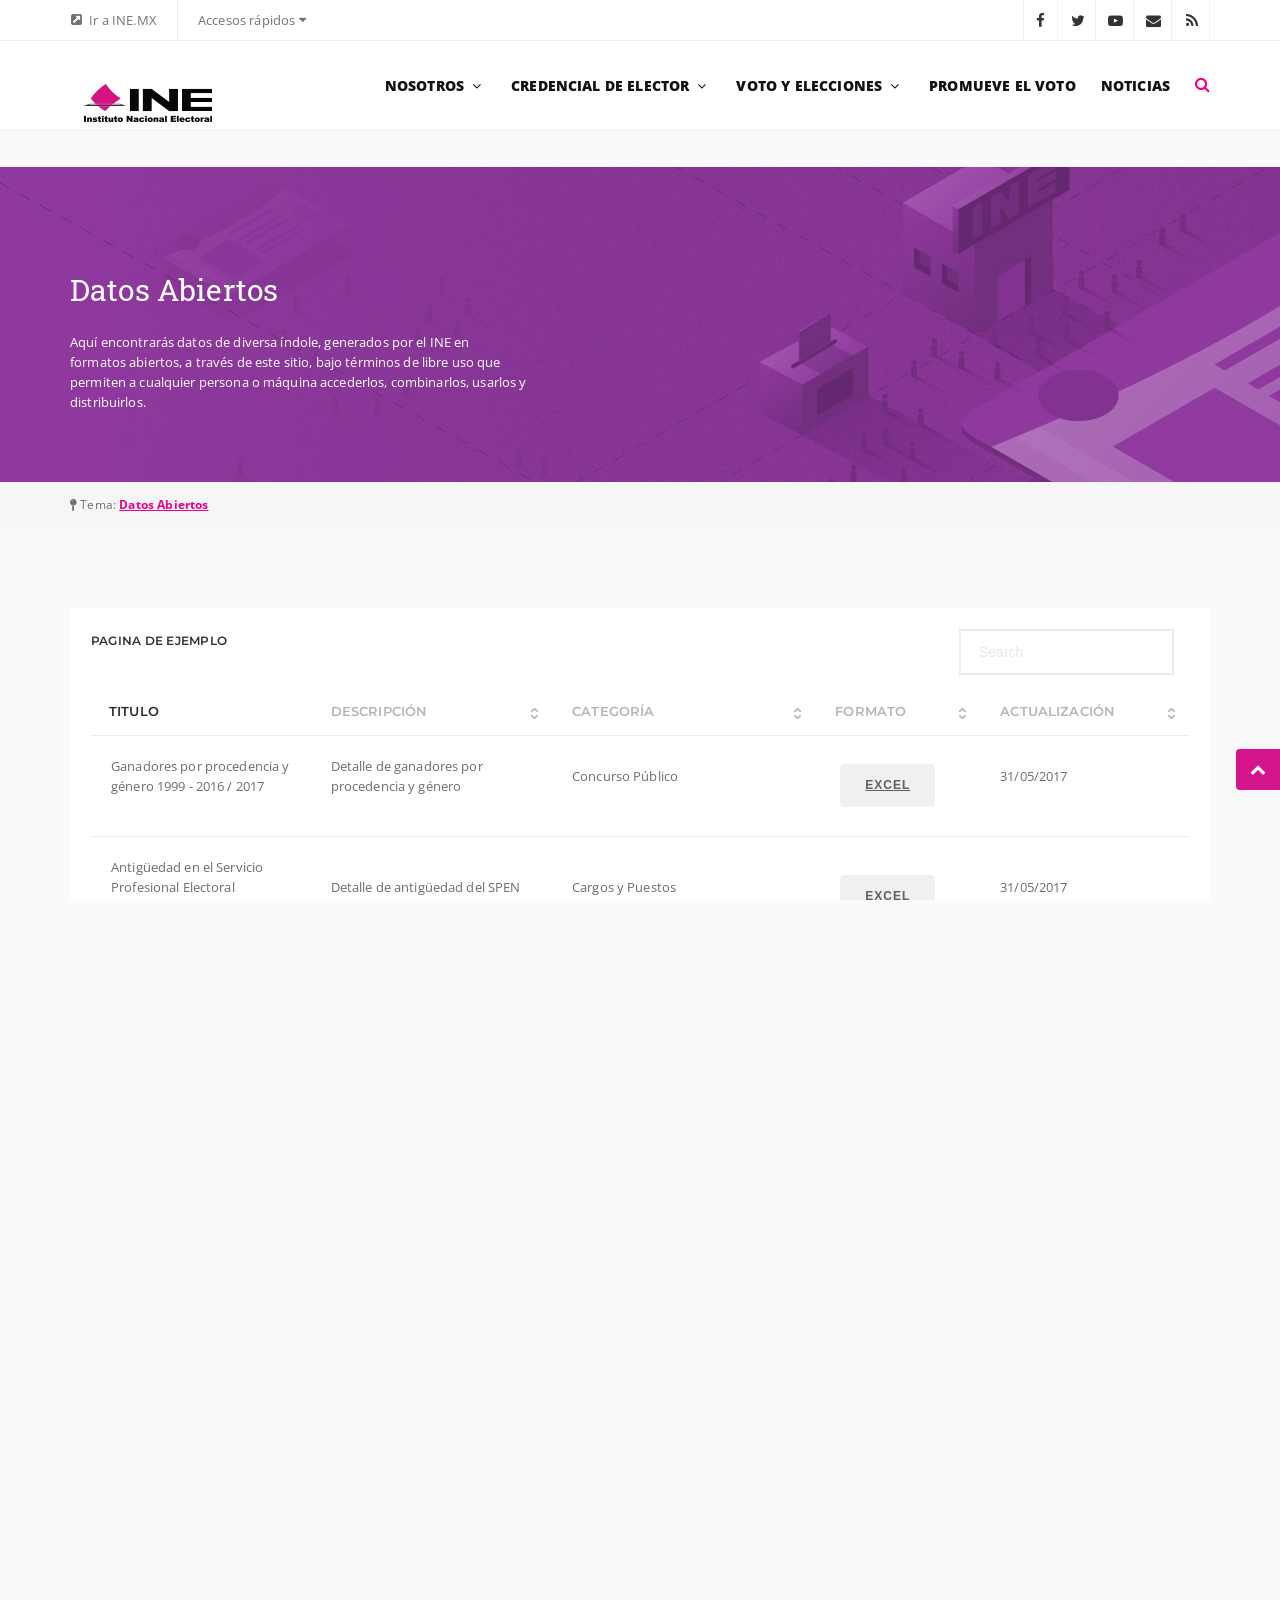
==== commit 8ae77055: "DISEÑO CENTRADO E ICONOS DE FLECHAS" ====
--- a/index.html
+++ b/index.html
@@ -270,9 +270,11 @@
             </section>
 
             <!--table init-->
+            <section >
+                
             <div class="page-content-wrapper ">
-                <div class="content">
-                    <div class="container-fluid container-fixed-lg bg-white">
+                <div class="container">
+                    <div class=" bg-white">
                         <div class="panel panel-transparent">
                             <div class="panel-heading">
                                 <div class="panel-title">Pagina de Ejemplo
@@ -292,7 +294,7 @@
                                             <th>Descripción</th>
                                             <th>Categoría</th>
                                             <th>Formato</th>
-                                            <th>Ultima actualización</th>
+                                            <th>Actualización</th>
                                         </tr>
                                     </thead>
                                     <tbody>
@@ -868,7 +870,8 @@
                 <!-- END COPYRIGHT -->
             </div>
             <!--table end-->
-
+                
+            </section>
             <!-- FOOTER -->
             <footer id="footer">
                 <section class=" background-grey no-margin no-padding">
--- a/css/pages-icons.css
+++ b/css/pages-icons.css
@@ -1,7 +1,7 @@
 /*------------------------------------------------------------------
 Pages Icons
 ------------------------------------------------------------------ */
-/*@font-face {
+@font-face {
 	font-family: 'pages-icon';
 	src:url('../fonts/pages-icon/Pages-icon.eot?-u69vo5');
 	src:url('../fonts/pages-icon/Pages-icon.eot?#iefix-u69vo5') format('embedded-opentype'),
@@ -10,7 +10,7 @@
 		url('../fonts/pages-icon/Pages-icon.svg?-u69vo5#Pages-icon') format('svg');
 	font-weight: normal;
 	font-style: normal;
-}*/
+}
 
 .pg {
   display: inline-block;
--- a/css/pages.css
+++ b/css/pages.css
@@ -47,19 +47,19 @@
   height: 100%;
 }
 table.dataTable thead .sorting_asc:after {
-  background-image: url("../../images/icons/sort_asc.png");
+  background-image: url url("../images/icons/sort_asc.png")
 }
 table.dataTable thead .sorting_desc:after {
-  background-image: url("../../images/icons/sort_desc.png");
+  background-image: url("../images/icons/sort_desc.png");
 }
 table.dataTable thead .sorting:after {
-  background-image: url("../../images/icons/sort_both.png");
+  background-image: url("../images/icons/sort_both.png");
 }
 table.dataTable thead .sorting_asc_disabled:after {
-  background-image: url("../../images/icons/sort_asc_disabled.png");
+  background-image: url("../images/icons/sort_asc_disabled.png");
 }
 table.dataTable thead .sorting_desc_disabled:after {
-  background-image: url("../../images/icons/sort_desc_disabled.png");
+  background-image: url("../images/icons/sort_desc_disabled.png");
 }
 table.dataTable thead .sorting:after,
 table.dataTable thead .sorting_asc:after,
@@ -158,7 +158,7 @@
   -webkit-animation: none;
   animation: none;
   top: 73px;
-  background: url('../img/progress/progress-circle-success.svg') no-repeat top left;
+  background: url('progress/progress-circle-success.svg') no-repeat top left;
   background-size: 100% auto;
   margin: 0 auto;
   border-width: 0;
@@ -2429,10 +2429,10 @@
   opacity: 0.1;
 }
 .portlet-icon-refresh-lg-master {
-  background-image: url('../img/progress/progress-circle-lg-master-static.svg');
+  background-image: url('progress/progress-circle-lg-master-static.svg');
 }
 .portlet-icon-refresh-lg-white {
-  background-image: url('../img/progress/progress-circle-lg-white-static.svg');
+  background-image: url('progress/progress-circle-lg-white-static.svg');
 }
 .portlet-icon-refresh-lg-master-animated,
 .portlet-icon-refresh-lg-white-animated {
@@ -2449,10 +2449,10 @@
   opacity: 1;
 }
 .portlet-icon-refresh-lg-master-animated {
-  background-image: url('../img/progress/progress-circle-lg-master.svg');
+  background-image: url('progress/progress-circle-lg-master.svg');
 }
 .portlet-icon-refresh-lg-white-animated {
-  background-image: url('../img/progress/progress-circle-lg-white.svg');
+  background-image: url('progress/progress-circle-lg-white.svg');
 }
 /* For demo purpose only */
 .panel-scroll {
@@ -4762,37 +4762,37 @@
 ------------------------------------
 */
 .progress-bar-indeterminate {
-  background: url('../img/progress/progress-bar-master.svg') no-repeat top left;
+  background: url('progress/progress-bar-master.svg') no-repeat top left;
   width: 100%;
   height: 100%;
   background-size: cover;
 }
 .progress-bar-indeterminate.progress-bar-primary {
-  background-image: url('../img/progress/progress-bar-primary.svg');
+  background-image: url('progress/progress-bar-primary.svg');
   background-color: transparent;
 }
 .progress-bar-indeterminate.progress-bar-complete {
-  background-image: url('../img/progress/progress-bar-complete.svg');
+  background-image: url('progress/progress-bar-complete.svg');
   background-color: transparent;
 }
 .progress-bar-indeterminate.progress-bar-success {
-  background-image: url('../img/progress/progress-bar-success.svg');
+  background-image: url('progress/progress-bar-success.svg');
   background-color: transparent;
 }
 .progress-bar-indeterminate.progress-bar-info {
-  background-image: url('../img/progress/progress-bar-info.svg');
+  background-image: url('progress/progress-bar-info.svg');
   background-color: transparent;
 }
 .progress-bar-indeterminate.progress-bar-warning {
-  background-image: url('../img/progress/progress-bar-warning.svg');
+  background-image: url('progress/progress-bar-warning.svg');
   background-color: transparent;
 }
 .progress-bar-indeterminate.progress-bar-danger {
-  background-image: url('../img/progress/progress-bar-danger.svg');
+  background-image: url('progress/progress-bar-danger.svg');
   background-color: transparent;
 }
 .progress-bar-indeterminate.progress-bar-master {
-  background-image: url('../img/progress/progress-bar-master.svg');
+  background-image: url('progress/progress-bar-master.svg');
   background-color: transparent;
 }
 /* Progress Bar
@@ -4878,29 +4878,29 @@
 ------------------------------------
 */
 .progress-circle-indeterminate {
-  background: url('../img/progress/progress-circle-master.svg') no-repeat top left;
+  background: url('progress/progress-circle-master.svg') no-repeat top left;
   width: 50px;
   height: 50px;
   background-size: 100% auto;
   margin: 0 auto;
 }
 .progress-circle-indeterminate.progress-circle-warning {
-  background-image: url('../img/progress/progress-circle-warning.svg');
+  background-image: url('progress/progress-circle-warning.svg');
 }
 .progress-circle-indeterminate.progress-circle-danger {
-  background-image: url('../img/progress/progress-circle-danger.svg');
+  background-image: url('progress/progress-circle-danger.svg');
 }
 .progress-circle-indeterminate.progress-circle-info {
-  background-image: url('../img/progress/progress-circle-info.svg');
+  background-image: url('progress/progress-circle-info.svg');
 }
 .progress-circle-indeterminate.progress-circle-primary {
-  background-image: url('../img/progress/progress-circle-primary.svg');
+  background-image: url('progress/progress-circle-primary.svg');
 }
 .progress-circle-indeterminate.progress-circle-success {
-  background-image: url('../img/progress/progress-circle-success.svg');
+  background-image: url('progress/progress-circle-success.svg');
 }
 .progress-circle-indeterminate.progress-circle-complete {
-  background-image: url('../img/progress/progress-circle-complete.svg');
+  background-image: url('progress/progress-circle-complete.svg');
 }
 /* Circular Progress 
 ------------------------------------
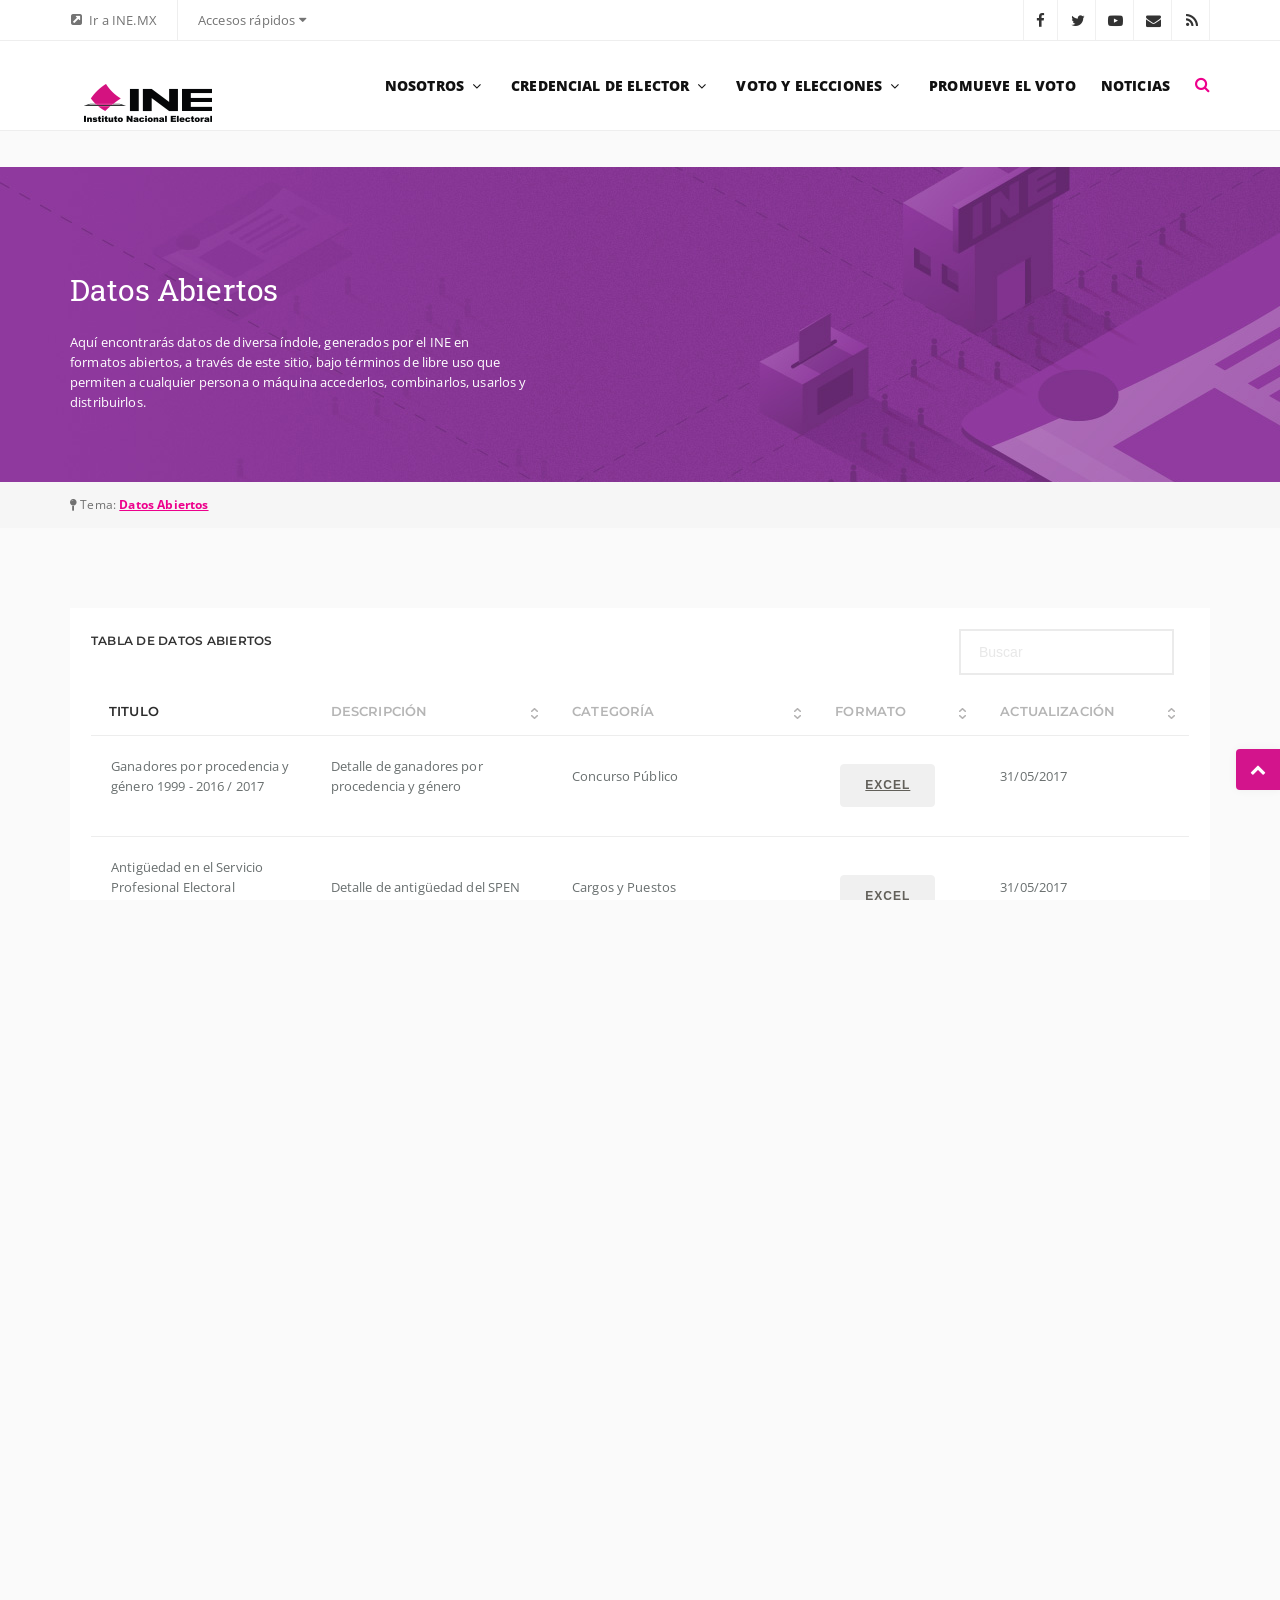
==== commit 03f6bad4: "cambio placeholder buscar" ====
--- a/index.html
+++ b/index.html
@@ -277,11 +277,11 @@
                     <div class=" bg-white">
                         <div class="panel panel-transparent">
                             <div class="panel-heading">
-                                <div class="panel-title">Pagina de Ejemplo
+                                <div class="panel-title">Tabla de datos abiertos
                                 </div>
                                 <div class="pull-right">
                                     <div class="col-xs-12">
-                                        <input type="text" id="search-table" class="form-control pull-right" placeholder="Search">
+                                        <input type="text" id="search-table" class="form-control pull-right" placeholder="Buscar">
                                     </div>
                                 </div>
                                 <div class="clearfix"></div>
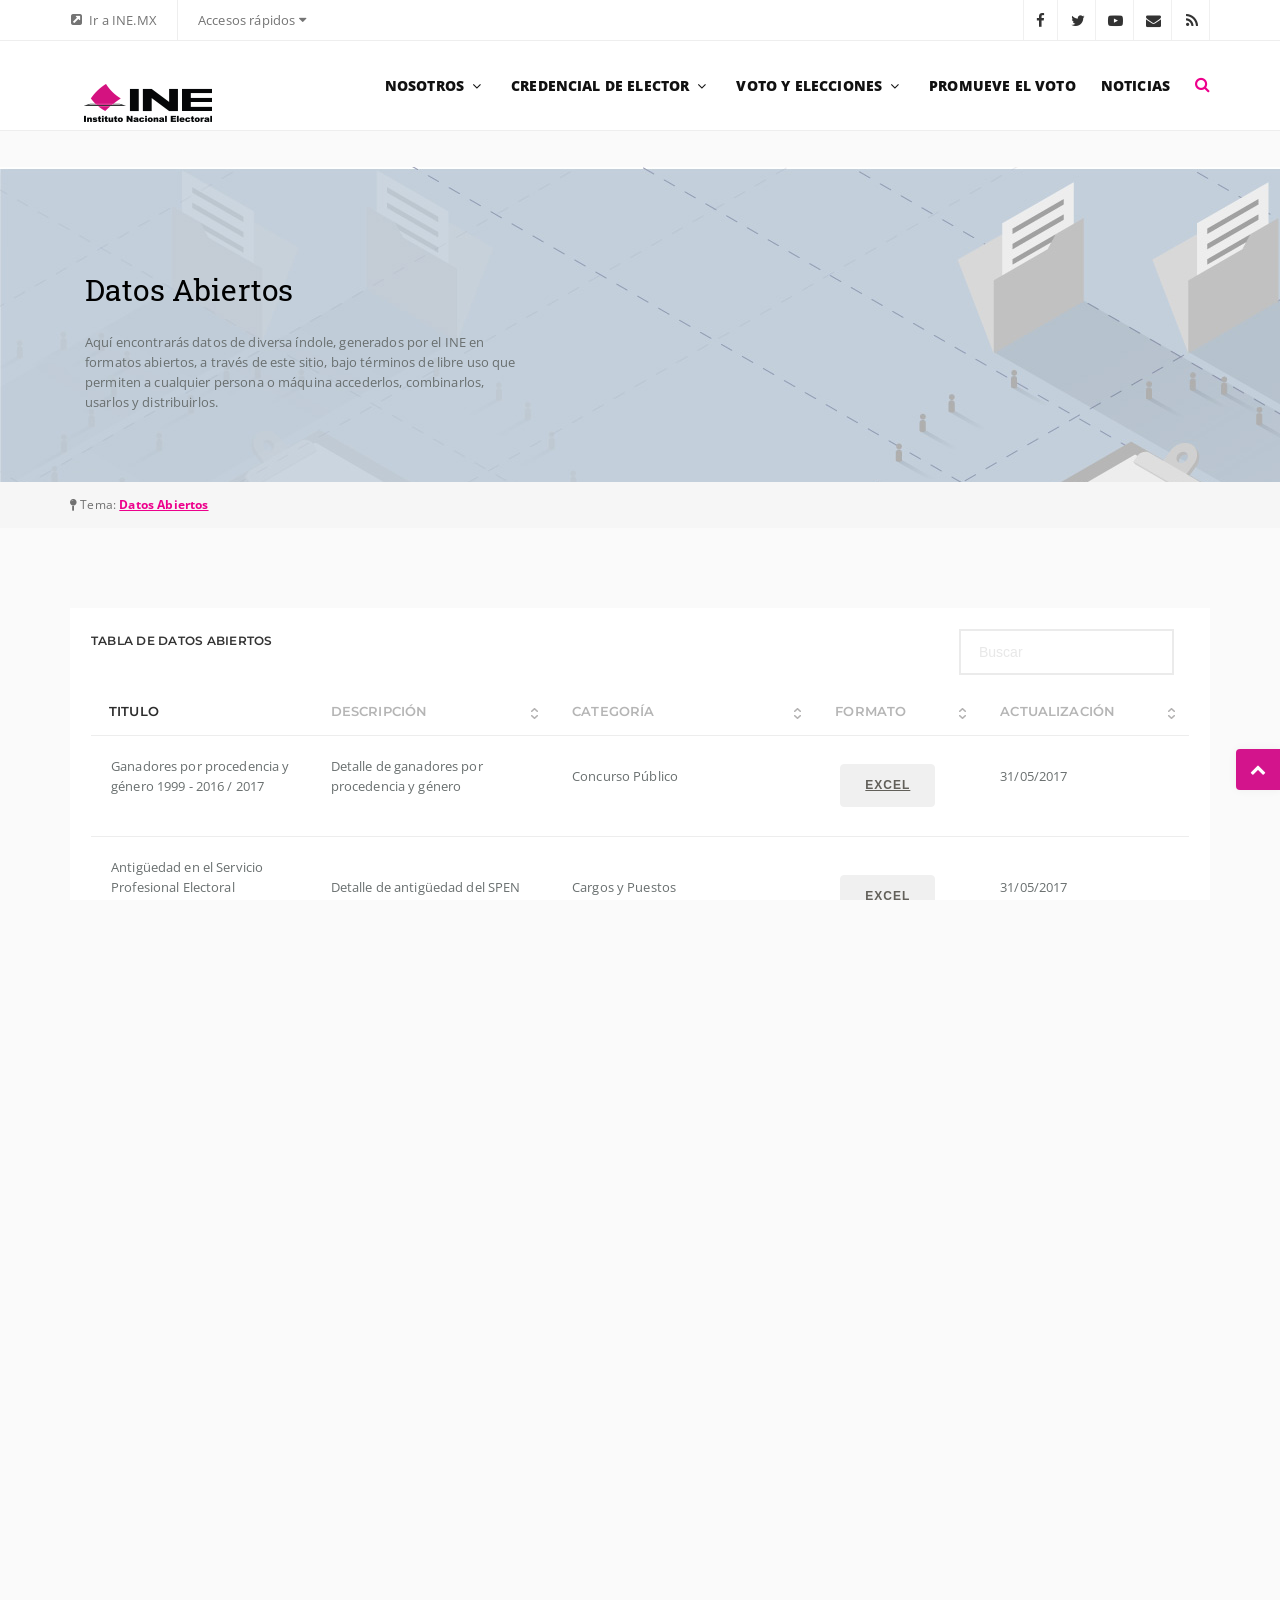
==== commit b9dc06c2: "va con la imagen" ====
--- a/index.html
+++ b/index.html
@@ -244,15 +244,15 @@
             <!-- /NCABEZADO --> 
 
             <!-- ENCABEZADO BUSQUEDA -->
-            <section class="no-margin p-t-50 p-b-50" style="background-image:url(images/ine-credencial-elector.jpg)">
+            <section class="no-margin p-t-50 p-b-50" style="background-image:url(images/open_data.jpg)">
                 <div class="container">
-                    <div class="row">
+                   
                         <div class="col-md-5 col-sm-12">
-                            <h2 class="m-b-20 m-t-50 text-light">Datos Abiertos</h2>
-                            <p class="text-light">Aquí encontrarás datos de diversa índole, generados por el INE en formatos abiertos, a través de este sitio, bajo términos de libre uso que permiten a cualquier persona o máquina accederlos, combinarlos, usarlos y distribuirlos. </p>
+                            <h2 class="m-b-20 m-t-50 " style="color:#000;">Datos Abiertos</h2>
+                            <p class="">Aquí encontrarás datos de diversa índole, generados por el INE en formatos abiertos, a través de este sitio, bajo términos de libre uso que permiten a cualquier persona o máquina accederlos, combinarlos, usarlos y distribuirlos. </p>
                         </div>
                         <div class="col-md-6 col-md-offset-1 m-t-40"> &nbsp; </div>
-                    </div>
+                    
                 </div>
             </section>
             <!-- /ENCABEZADO BUSQUEDA --> 
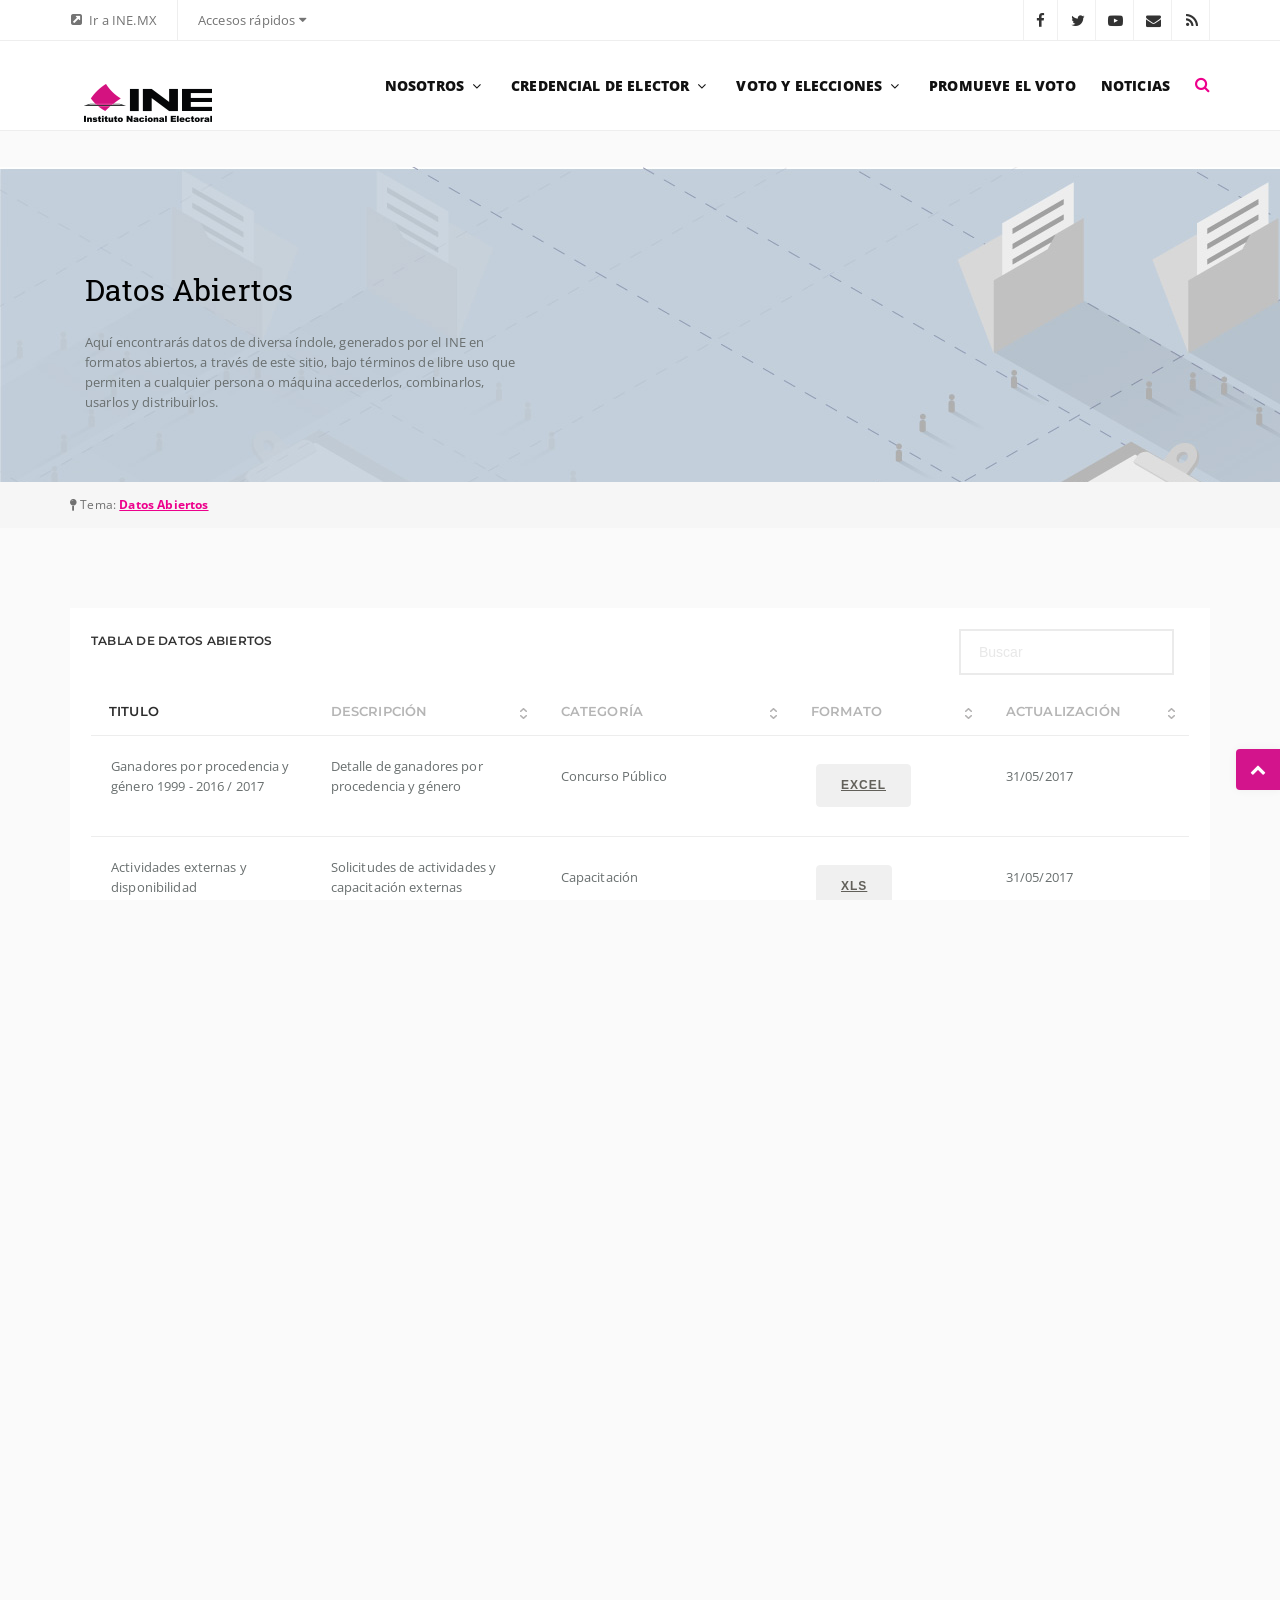
==== commit 597a5686: "completar la tabla para el MocUp" ====
--- a/index.html
+++ b/index.html
@@ -859,6 +859,1094 @@
                                                 <p>18/11/2014</p>
                                             </td>
                                         </tr>
+                                        <tr>
+                                            <td class="v-align-middle semi-bold">
+                                                <p>Lineamientos del Programa de Formación 2016</p>
+                                            </td>
+                                            <td class="v-align-middle">
+                                                <p>Lineamientos</p>
+                                            </td>
+                                            <td class="v-align-middle">
+                                                <p>Profesionalización</p>
+                                            </td>
+                                            <td class="v-align-middle">
+                                                <a href="" class="btn btn-tag" download>Pdf</a>
+                                            </td>
+                                            <td class="v-align-middle">
+                                                <p>06/04/2016</p>
+                                            </td>
+                                        </tr>
+                                        <tr>
+                                            <td class="v-align-middle semi-bold">
+                                                <p>Proceso interno</p>
+                                            </td>
+                                            <td class="v-align-middle">
+                                                <p>Descripción del proceso interno</p>
+                                            </td>
+                                            <td class="v-align-middle">
+                                                <p>Profesionalización</p>
+                                            </td>
+                                            <td class="v-align-middle">
+                                                <a href="" class="btn btn-tag" download>Pdf</a>
+                                            </td>
+                                            <td class="v-align-middle">
+                                                <p>27/08/2016</p>
+                                            </td>
+                                        </tr>
+                                        <tr>
+                                            <td class="v-align-middle semi-bold">
+                                                <p>Módulos del Programa de Formación 2016</p>
+                                            </td>
+                                            <td class="v-align-middle">
+                                                <p>Detalle del contenido de los módulos aplicados en 2016</p>
+                                            </td>
+                                            <td class="v-align-middle">
+                                                <p>Profesionalización</p>
+                                            </td>
+                                            <td class="v-align-middle">
+                                                <a href="" class="btn btn-tag" download>Excel</a>
+                                            </td>
+                                            <td class="v-align-middle">
+                                                <p>27/08/2016</p>
+                                            </td>
+                                        </tr>
+                                        <tr>
+                                            <td class="v-align-middle semi-bold">
+                                                <p>Proceso interno</p>
+                                            </td>
+                                            <td class="v-align-middle">
+                                                <p>Descripción del proceso interno</p>
+                                            </td>
+                                            <td class="v-align-middle">
+                                                <p>Profesionalización</p>
+                                            </td>
+                                            <td class="v-align-middle">
+                                                <a href="" class="btn btn-tag" download>Pdf</a>
+                                            </td>
+                                            <td class="v-align-middle">
+                                                <p></p>
+                                            </td>
+                                        </tr>
+                                        <tr>
+                                            <td class="v-align-middle semi-bold">
+                                                <p>Módulos del Programa de Formación 2016</p>
+                                            </td>
+                                            <td class="v-align-middle">
+                                                <p>Detalle del contenido de los módulos aplicados en 2016</p>
+                                            </td>
+                                            <td class="v-align-middle">
+                                                <p>Profesionalización</p>
+                                            </td>
+                                            <td class="v-align-middle">
+                                                <a href="" class="btn btn-tag" download>Excel</a>
+                                            </td>
+                                            <td class="v-align-middle">
+                                                <p>27/08/2016</p>
+                                            </td>
+                                        </tr>
+                                        <tr>
+                                            <td class="v-align-middle semi-bold">
+                                                <p>Coordinadores Académicos</p>
+                                            </td>
+                                            <td class="v-align-middle">
+                                                <p>Reseña profesional de los coordinadores académicos</p>
+                                            </td>
+                                            <td class="v-align-middle">
+                                                <p>Profesionalización</p>
+                                            </td>
+                                            <td class="v-align-middle">
+                                                <a href="" class="btn btn-tag" download>Pdf</a>
+                                            </td>
+                                            <td class="v-align-middle">
+                                                <p>30/09/2016</p>
+                                            </td>
+                                        </tr>
+                                        <tr>
+                                            <td class="v-align-middle semi-bold">
+                                                <p>Proveedores</p>
+                                            </td>
+                                            <td class="v-align-middle">
+                                                <p>Contratos con proveedores</p>
+                                            </td>
+                                            <td class="v-align-middle">
+                                                <p>Profesionalización</p>
+                                            </td>
+                                            <td class="v-align-middle">
+                                                <a href="" class="btn btn-tag" download>Excel</a>
+                                            </td>
+                                            <td class="v-align-middle">
+                                                <p>30/09/2016</p>
+                                            </td>
+                                        </tr>
+                                        <tr>
+                                            <td class="v-align-middle semi-bold">
+                                                <p>Manual de Capacitación para facilitadores</p>
+                                            </td>
+                                            <td class="v-align-middle">
+                                                <p>Manual utilizado para capacitar a los facilitadores</p>
+                                            </td>
+                                            <td class="v-align-middle">
+                                                <p>Profesionalización</p>
+                                            </td>
+                                            <td class="v-align-middle">
+                                                <a href="" class="btn btn-tag" download>Pdf</a>
+                                            </td>
+                                            <td class="v-align-middle">
+                                                <p>01/06/2016</p>
+                                            </td>
+                                        </tr>
+                                        <tr>
+                                            <td class="v-align-middle semi-bold">
+                                                <p>Resultados del Programa de Formación 2016-2</p>
+                                            </td>
+                                            <td class="v-align-middle">
+                                                <p>Detalle de las calificaciones del periodo académico 2016-2</p>
+                                            </td>
+                                            <td class="v-align-middle">
+                                                <p>Profesionalización</p>
+                                            </td>
+                                            <td class="v-align-middle">
+                                                <a href="" class="btn btn-tag" download>Excel</a>
+                                            </td>
+                                            <td class="v-align-middle">
+                                                <p>31/05/2017</p>
+                                            </td>
+                                        </tr>
+                                        <tr>
+                                            <td class="v-align-middle semi-bold">
+                                                <p>Tipo de participantes por programa</p>
+                                            </td>
+                                            <td class="v-align-middle">
+                                                <p>Detalles del número de participantes en cada Programa</p>
+                                            </td>
+                                            <td class="v-align-middle">
+                                                <p>Profesionalización</p>
+                                            </td>
+                                            <td class="v-align-middle">
+                                                <a href="" class="btn btn-tag" download>Excel</a>
+                                            </td>
+                                            <td class="v-align-middle">
+                                                <p>31/05/2017</p>
+                                            </td>
+                                        </tr>
+                                        <tr>
+                                            <td class="v-align-middle semi-bold">
+                                                <p>Cantidad de destituidos por no acreditar en tercera oportunidad</p>
+                                            </td>
+                                            <td class="v-align-middle">
+                                                <p>Detalle de los funcionarios no acreditados en tercera oportunidad</p>
+                                            </td>
+                                            <td class="v-align-middle">
+                                                <p>Profesionalización</p>
+                                            </td>
+                                            <td class="v-align-middle">
+                                                <a href="" class="btn btn-tag" download>Excel</a>
+                                            </td>
+                                            <td class="v-align-middle">
+                                                <p>31/05/2017</p>
+                                            </td>
+                                        </tr>
+                                        <tr>
+                                            <td class="v-align-middle semi-bold">
+                                                <p>Proceso Internos de la Maestría en Procesos e Instituciones Electorales</p>
+                                            </td>
+                                            <td class="v-align-middle">
+                                                <p>Descripción del proceso interno</p>
+                                            </td>
+                                            <td class="v-align-middle">
+                                                <p>Maestría</p>
+                                            </td>
+                                            <td class="v-align-middle">
+                                                <a href="" class="btn btn-tag" download>PPTX</a>
+                                            </td>
+                                            <td class="v-align-middle">
+                                                <p>01/10/2016</p>
+                                            </td>
+                                        </tr>
+                                        <tr>
+                                            <td class="v-align-middle semi-bold">
+                                                <p>Datos generales de la Maestría</p>
+                                            </td>
+                                            <td class="v-align-middle">
+                                                <p>Detalle de los inscritos en la Maestría</p>
+                                            </td>
+                                            <td class="v-align-middle">
+                                                <p>Maestría</p>
+                                            </td>
+                                            <td class="v-align-middle">
+                                                <a href="" class="btn btn-tag" download>Excel</a>
+                                            </td>
+                                            <td class="v-align-middle">
+                                                <p>01/05/2017</p>
+                                            </td>
+                                        </tr>
+                                        <tr>
+                                            <td class="v-align-middle semi-bold">
+                                                <p>Maestría en Procesos e Instituciones Electorales</p>
+                                            </td>
+                                            <td class="v-align-middle">
+                                                <p>Descripción del proceso interno</p>
+                                            </td>
+                                            <td class="v-align-middle">
+                                                <p>Maestria</p>
+                                            </td>
+                                            <td class="v-align-middle">
+                                                <a href="" class="btn btn-tag" download>Excel</a>
+                                            </td>
+                                            <td class="v-align-middle">
+                                                <p>31/05/2017</p>
+                                            </td>
+                                        </tr>
+                                        <tr>
+                                            <td class="v-align-middle semi-bold">
+                                                <p>Resultados evaluación de actividades académicas 2016-2</p>
+                                            </td>
+                                            <td class="v-align-middle">
+                                                <p>Calificaciones de evaluación de actividades académicas</p>
+                                            </td>
+                                            <td class="v-align-middle">
+                                                <p>Maestria</p>
+                                            </td>
+                                            <td class="v-align-middle">
+                                                <a href="" class="btn btn-tag" download>Excel</a>
+                                            </td>
+                                            <td class="v-align-middle">
+                                                <p>31/05/2017</p>
+                                            </td>
+                                        </tr>
+                                        <tr>
+                                            <td class="v-align-middle semi-bold">
+                                                <p>Procesos de la subdirección de desarrollo profesional</p>
+                                            </td>
+                                            <td class="v-align-middle">
+                                                <p>Diagrama de los procesos de la subdirección de desarrollo profesional</p>
+                                            </td>
+                                            <td class="v-align-middle">
+                                                <p>Capacitación</p>
+                                            </td>
+                                            <td class="v-align-middle">
+                                                <a href="" class="btn btn-tag" download>Pdf</a>
+                                            </td>
+                                            <td class="v-align-middle">
+                                                <p>31/05/2017</p>
+                                            </td>
+                                        </tr>
+                                        <tr>
+                                            <td class="v-align-middle semi-bold">
+                                                <p>Encuesta de Detección de Necesidades de Capacitación</p>
+                                            </td>
+                                            <td class="v-align-middle">
+                                                <p>Resultados de la Encuesta de Detección de Necesidades de Capacitación</p>
+                                            </td>
+                                            <td class="v-align-middle">
+                                                <p>Capacitación</p>
+                                            </td>
+                                            <td class="v-align-middle">
+                                                <a href="" class="btn btn-tag" download>Xls</a>
+                                            </td>
+                                            <td class="v-align-middle">
+                                                <p>31/05/2017</p>
+                                            </td>
+                                        </tr>
+                                        <tr>
+                                            <td class="v-align-middle semi-bold">
+                                                <p>Lista de cursos y talleres de capacitación</p>
+                                            </td>
+                                            <td class="v-align-middle">
+                                                <p>Lista de cursos y talleres de capacitación</p>
+                                            </td>
+                                            <td class="v-align-middle">
+                                                <p>Capacitación</p>
+                                            </td>
+                                            <td class="v-align-middle">
+                                                <a href="" class="btn btn-tag" download>Xls</a>
+                                            </td>
+                                            <td class="v-align-middle">
+                                                <p>31/05/2017</p>
+                                            </td>
+                                        </tr>
+                                        <tr>
+                                            <td class="v-align-middle semi-bold">
+                                                <p>Proveedores de servicios de capaciacion</p>
+                                            </td>
+                                            <td class="v-align-middle">
+                                                <p></p>
+                                            </td>
+                                            <td class="v-align-middle">
+                                                <p>Capacitación</p>
+                                            </td>
+                                            <td class="v-align-middle">
+                                                <a href="" class="btn btn-tag" download>Xls</a>
+                                            </td>
+                                            <td class="v-align-middle">
+                                                <p>31/05/2017</p>
+                                            </td>
+                                        </tr>
+                                        <tr>
+                                            <td class="v-align-middle semi-bold">
+                                                <p>Calificaciones de Capacitación 2011 a 2017</p>
+                                            </td>
+                                            <td class="v-align-middle">
+                                                <p>Detalle de calificaciones entre 2011 hasta 2017</p>
+                                            </td>
+                                            <td class="v-align-middle">
+                                                <p>Capacitación</p>
+                                            </td>
+                                            <td class="v-align-middle">
+                                                <a href="" class="btn btn-tag" download>Xls</a>
+                                            </td>
+                                            <td class="v-align-middle">
+                                                <p>31/05/2017</p>
+                                            </td>
+                                        </tr>
+                                        <tr>
+                                            <td class="v-align-middle semi-bold">
+                                                <p>Actividades externas y disponibilidad</p>
+                                            </td>
+                                            <td class="v-align-middle">
+                                                <p>Solicitudes de actividades y capacitación externas</p>
+                                            </td>
+                                            <td class="v-align-middle">
+                                                <p>Capacitación</p>
+                                            </td>
+                                            <td class="v-align-middle">
+                                                <a href="" class="btn btn-tag" download>Xls</a>
+                                            </td>
+                                            <td class="v-align-middle">
+                                                <p>31/05/2017</p>
+                                            </td>
+                                        </tr>
+                                        <tr>
+                                            <td class="v-align-middle semi-bold">
+                                                <p>Asesorías impartidas por instructores</p>
+                                            </td>
+                                            <td class="v-align-middle">
+                                                <p>Registro de quienes imparten asesorías</p>
+                                            </td>
+                                            <td class="v-align-middle">
+                                                <p>Capacitación</p>
+                                            </td>
+                                            <td class="v-align-middle">
+                                                <a href="" class="btn btn-tag" download>Xls</a>
+                                            </td>
+                                            <td class="v-align-middle">
+                                                <p>31/05/2017</p>
+                                            </td>
+                                        </tr>
+                                        <tr>
+                                            <td class="v-align-middle semi-bold">
+                                                <p>Proceso interno</p>
+                                            </td>
+                                            <td class="v-align-middle">
+                                                <p>Descripción del  proceso interno</p>
+                                            </td>
+                                            <td class="v-align-middle">
+                                                <p>Evaluación del Desempeño</p>
+                                            </td>
+                                            <td class="v-align-middle">
+                                                <a href="" class="btn btn-tag" download>ppt</a>
+                                            </td>
+                                            <td class="v-align-middle">
+                                                <p>14/10/2016</p>
+                                            </td>
+                                        </tr>
+                                        <tr>
+                                            <td class="v-align-middle semi-bold">
+                                                <p>Ponderación de factores e indicadores 2010 - 2017</p>
+                                            </td>
+                                            <td class="v-align-middle">
+                                                <p>Factores, indicadores y ponderaciones de la Evaluación del Desempeño por año</p>
+                                            </td>
+                                            <td class="v-align-middle">
+                                                <p>Evaluación del Desempeño</p>
+                                            </td>
+                                            <td class="v-align-middle">
+                                                <a href="" class="btn btn-tag" download>Excel</a>
+                                            </td>
+                                            <td class="v-align-middle">
+                                                <p>01/09/2016</p>
+                                            </td>
+                                        </tr>
+                                        <tr>
+                                            <td class="v-align-middle semi-bold">
+                                                <p>Competencias clave para todos los integrantes del Servicio y competencias para Presidente de Consejos Locales y Distritales. Ejercicio 2016</p>
+                                            </td>
+                                            <td class="v-align-middle">
+                                                <p>Competencias clave para aplicar Evaluación del Desempeño y Competencias para Presidente de Consejos Locales y Consejos Distrital. Periodo 2016 - 2017.</p>
+                                            </td>
+                                            <td class="v-align-middle">
+                                                <p>Evaluación del Desempeño</p>
+                                            </td>
+                                            <td class="v-align-middle">
+                                                <a href="" class="btn btn-tag" download>Excel</a>
+                                            </td>
+                                            <td class="v-align-middle">
+                                                <p>01/09/2016</p>
+                                            </td>
+                                        </tr>
+                                        <tr>
+                                            <td class="v-align-middle semi-bold">
+                                                <p>Competencias directivas para todos los integrantes del Servicio y competencias para Presidente de Consejos Locales y Distritales. Ejercicio 2016</p>
+                                            </td>
+                                            <td class="v-align-middle">
+                                                <p>Competencias directivas para aplicar Evaluación del Desempeño y Competencias para Presidente de Consejos Locales y Consejos Distrital. Ejercicio 2016 </p>
+                                            </td>
+                                            <td class="v-align-middle">
+                                                <p>Evaluación del Desempeño</p>
+                                            </td>
+                                            <td class="v-align-middle">
+                                                <a href="" class="btn btn-tag" download>Excel</a>
+                                            </td>
+                                            <td class="v-align-middle">
+                                                <p>11/12/2015</p>
+                                            </td>
+                                        </tr>
+                                        <tr>
+                                            <td class="v-align-middle semi-bold">
+                                                <p>Cantidad de metas 2011 - 2017</p>
+                                            </td>
+                                            <td class="v-align-middle">
+                                                <p>Cantidad de metas individuales y colectivas para la Evaluación del Desempeño por año</p>
+                                            </td>
+                                            <td class="v-align-middle">
+                                                <p>Evaluación del Desempeño</p>
+                                            </td>
+                                            <td class="v-align-middle">
+                                                <a href="" class="btn btn-tag" download>Excel</a>
+                                            </td>
+                                            <td class="v-align-middle">
+                                                <p>31/05/2017</p>
+                                            </td>
+                                        </tr>
+                                        <tr>
+                                            <td class="v-align-middle semi-bold">
+                                                <p>Metas Individuales y Colectivas para evaluar el desempeño de Órganos Desconcentrados y Oficinas Centrales periodo 2016-2017</p>
+                                            </td>
+                                            <td class="v-align-middle">
+                                                <p>Metas individuales y colectivas que deben cumplir los integrantes de Órganos Desconcentrados y Oficinas Centrales. Periodo 2016-2017.</p>
+                                            </td>
+                                            <td class="v-align-middle">
+                                                <p>Evaluación del Desempeño</p>
+                                            </td>
+                                            <td class="v-align-middle">
+                                                <a href="" class="btn btn-tag" download>Excel</a>
+                                            </td>
+                                            <td class="v-align-middle">
+                                                <p>19/05/2017</p>
+                                            </td>
+                                        </tr>
+                                        <tr>
+                                            <td class="v-align-middle semi-bold">
+                                                <p>Metas Individuales y Colectivas para evaluar el desempeño de Órganos Desconcentrados y Oficinas Centrales. Ejercicio 2016.</p>
+                                            </td>
+                                            <td class="v-align-middle">
+                                                <p>Metas individuales y colectivas que deben cumplir los integrantes de Órganos Desconcentrados y Oficinas Centrales. Ejercicio 2016.</p>
+                                            </td>
+                                            <td class="v-align-middle">
+                                                <p>Evaluación del Desempeño</p>
+                                            </td>
+                                            <td class="v-align-middle">
+                                                <a href="" class="btn btn-tag" download>Excel</a>
+                                            </td>
+                                            <td class="v-align-middle">
+                                                <p>01/09/2016</p>
+                                            </td>
+                                        </tr>
+                                        <tr>
+                                            <td class="v-align-middle semi-bold">
+                                                <p>Cantidad de evaluados 2008 - 2016</p>
+                                            </td>
+                                            <td class="v-align-middle">
+                                                <p>Cantidad de evaluados por año</p>
+                                            </td>
+                                            <td class="v-align-middle">
+                                                <p>Evaluación del Desempeño</p>
+                                            </td>
+                                            <td class="v-align-middle">
+                                                <a href="" class="btn btn-tag" download>Excel</a>
+                                            </td>
+                                            <td class="v-align-middle">
+                                                <p>31/05/2017</p>
+                                            </td>
+                                        </tr>
+                                        <tr>
+                                            <td class="v-align-middle semi-bold">
+                                                <p>Modificación de evaluaciones por revision aleatoria de documentos 2012 2015</p>
+                                            </td>
+                                            <td class="v-align-middle">
+                                                <p>Cantidad de modificaciones realizadas a las evaluaciones como resultado de la revision aleatoria por año</p>
+                                            </td>
+                                            <td class="v-align-middle">
+                                                <p>Evaluación del Desempeño</p>
+                                            </td>
+                                            <td class="v-align-middle">
+                                                <a href="" class="btn btn-tag" download>Word</a>
+                                            </td>
+                                            <td class="v-align-middle">
+                                                <p>31/08/2016</p>
+                                            </td>
+                                        </tr>
+                                        <tr>
+                                            <td class="v-align-middle semi-bold">
+                                                <p>Revisión aleatoria de evidencias documentales entregados por los integrantes del Servicio. Ejercicio 2016.</p>
+                                            </td>
+                                            <td class="v-align-middle">
+                                                <p>Resultados de la revisión aleatoria de evidencias documentales. Ejercicio 2016</p>
+                                            </td>
+                                            <td class="v-align-middle">
+                                                <p>Evaluación del Desempeño</p>
+                                            </td>
+                                            <td class="v-align-middle">
+                                                <a href="" class="btn btn-tag" download>Word</a>
+                                            </td>
+                                            <td class="v-align-middle">
+                                                <p>01/02/2017</p>
+                                            </td>
+                                        </tr>
+                                        <tr>
+                                            <td class="v-align-middle semi-bold">
+                                                <p>Revisión aleatoria de evidencias documentales entregados por los integrantes del Servicio. Ejercicio 2015.</p>
+                                            </td>
+                                            <td class="v-align-middle">
+                                                <p>Resultados de la revisión aleatoria de evidencias documentales. Ejercicio 2015</p>
+                                            </td>
+                                            <td class="v-align-middle">
+                                                <p>Evaluación del Desempeño</p>
+                                            </td>
+                                            <td class="v-align-middle">
+                                                <a href="" class="btn btn-tag" download>Word</a>
+                                            </td>
+                                            <td class="v-align-middle">
+                                                <p>01/09/2016</p>
+                                            </td>
+                                        </tr>
+                                        <tr>
+                                            <td class="v-align-middle semi-bold">
+                                                <p>Resultados de la Evaluación del Desempeño. Ejercicio 2016.</p>
+                                            </td>
+                                            <td class="v-align-middle">
+                                                <p>Calificaciones de la Evaluación del Desempeño. Ejercicio 2016</p>
+                                            </td>
+                                            <td class="v-align-middle">
+                                                <p>Evaluación del Desempeño</p>
+                                            </td>
+                                            <td class="v-align-middle">
+                                                <a href="" class="btn btn-tag" download>Excel</a>
+                                            </td>
+                                            <td class="v-align-middle">
+                                                <p>28/04/2016</p>
+                                            </td>
+                                        </tr>
+                                        <tr>
+                                            <td class="v-align-middle semi-bold">
+                                                <p>Resultados de la Evaluación del Desempeño. Ejercicio 2015.</p>
+                                            </td>
+                                            <td class="v-align-middle">
+                                                <p>Calificaciones de la Evaluación del Desempeño. Ejercicio 2015</p>
+                                            </td>
+                                            <td class="v-align-middle">
+                                                <p>Evaluación del Desempeño</p>
+                                            </td>
+                                            <td class="v-align-middle">
+                                                <a href="" class="btn btn-tag" download>Excel</a>
+                                            </td>
+                                            <td class="v-align-middle">
+                                                <p>12/10/2016</p>
+                                            </td>
+                                        </tr>
+                                        <tr>
+                                            <td class="v-align-middle semi-bold">
+                                                <p>Resultado mejor Junta Local y Junta Distrital por su trabajo en equipo 2016</p>
+                                            </td>
+                                            <td class="v-align-middle">
+                                                <p>Resultados de la mejor Junta Local y Junta Distrital por su trabajo en equipo, ejercicio 2016.</p>
+                                            </td>
+                                            <td class="v-align-middle">
+                                                <p>Evaluación del Desempeño</p>
+                                            </td>
+                                            <td class="v-align-middle">
+                                                <a href="" class="btn btn-tag" download>Excel</a>
+                                            </td>
+                                            <td class="v-align-middle">
+                                                <p>01/05/2017</p>
+                                            </td>
+                                        </tr>
+                                        <tr>
+                                            <td class="v-align-middle semi-bold">
+                                                <p>Resultado mejor Junta Local y Junta Distrital por su trabajo en equipo 2015</p>
+                                            </td>
+                                            <td class="v-align-middle">
+                                                <p>Criterios aplicados y resultados para seleccionar a la mejor Junta Local y Junta Distrital Ejercicio 2015.</p>
+                                            </td>
+                                            <td class="v-align-middle">
+                                                <p>Evaluación del Desempeño</p>
+                                            </td>
+                                            <td class="v-align-middle">
+                                                <a href="" class="btn btn-tag" download>Word/a>
+                                            </td>
+                                            <td class="v-align-middle">
+                                                <p>01/05/2017</p>
+                                            </td>
+                                        </tr>
+                                        <tr>
+                                            <td class="v-align-middle semi-bold">
+                                                <p>Proceso Interno Incentivos</p>
+                                            </td>
+                                            <td class="v-align-middle">
+                                                <p>Descripción Proceso Interno Incentivos</p>
+                                            </td>
+                                            <td class="v-align-middle">
+                                                <p>Incentivos</p>
+                                            </td>
+                                            <td class="v-align-middle">
+                                                <a href="" class="btn btn-tag" download>Power Point</a>
+                                            </td>
+                                            <td class="v-align-middle">
+                                                <p></p>
+                                            </td>
+                                        </tr>
+                                        <tr>
+                                            <td class="v-align-middle semi-bold">
+                                                <p>Otorgamiento de Incentivos por género, ejercicios 1998-2015</p>
+                                            </td>
+                                            <td class="v-align-middle">
+                                                <p>Número de Mujeres y Hombres que recibieron incentivos por año</p>
+                                            </td>
+                                            <td class="v-align-middle">
+                                                <p>Incentivos</p>
+                                            </td>
+                                            <td class="v-align-middle">
+                                                <a href="" class="btn btn-tag" download>Excel</a>
+                                            </td>
+                                            <td class="v-align-middle">
+                                                <p>09/06/2017</p>
+                                            </td>
+                                        </tr>
+                                        <tr>
+                                            <td class="v-align-middle semi-bold">
+                                                <p>Otorgamiento de Incentivos por adscripción y género, ejercicios 1998-2015</p>
+                                            </td>
+                                            <td class="v-align-middle">
+                                                <p>Número de MSPEN que recibieron incentivos en Áreas Centrales, Juntas Locales y Juntas Distritales</p>
+                                            </td>
+                                            <td class="v-align-middle">
+                                                <p>Incentivos</p>
+                                            </td>
+                                            <td class="v-align-middle">
+                                                <a href="" class="btn btn-tag" download>Excel</a>
+                                            </td>
+                                            <td class="v-align-middle">
+                                                <p>09/06/2017</p>
+                                            </td>
+                                        </tr>
+                                        <tr>
+                                            <td class="v-align-middle semi-bold">
+                                                <p>Otorgamiento de Incentivos por cargo / puesto y género, ejercicios 1998-2015</p>
+                                            </td>
+                                            <td class="v-align-middle">
+                                                <p>Número de MSPEN que recibieron incentivos por tipo de cargo/puesto</p>
+                                            </td>
+                                            <td class="v-align-middle">
+                                                <p>Incentivos</p>
+                                            </td>
+                                            <td class="v-align-middle">
+                                                <a href="" class="btn btn-tag" download>Excel</a>
+                                            </td>
+                                            <td class="v-align-middle">
+                                                <p>09/06/2017</p>
+                                            </td>
+                                        </tr>
+                                        <tr>
+                                            <td class="v-align-middle semi-bold">
+                                                <p>Otorgamiento de Incentivos por entidad, Dirección Ejecutiva y género, ejercicios 1998-2015</p>
+                                            </td>
+                                            <td class="v-align-middle">
+                                                <p>Número de incentivos otorgados en cada entidad federativa y en cada Dirección Ejecutiva</p>
+                                            </td>
+                                            <td class="v-align-middle">
+                                                <p>Incentivos</p>
+                                            </td>
+                                            <td class="v-align-middle">
+                                                <a href="" class="btn btn-tag" download>Excel</a>
+                                            </td>
+                                            <td class="v-align-middle">
+                                                <p>09/06/2017</p>
+                                            </td>
+                                        </tr>
+                                        <tr>
+                                            <td class="v-align-middle semi-bold">
+                                                <p>MSPEN que han ganado incentivos</p>
+                                            </td>
+                                            <td class="v-align-middle">
+                                                <p>Desglose de los 138 de los Incentivos ganados por los MSPEN por género 1998-2015</p>
+                                            </td>
+                                            <td class="v-align-middle">
+                                                <p>Incentivos</p>
+                                            </td>
+                                            <td class="v-align-middle">
+                                                <a href="" class="btn btn-tag" download>Excel</a>
+                                            </td>
+                                            <td class="v-align-middle">
+                                                <p>09/06/2017</p>
+                                            </td>
+                                        </tr>
+                                        <tr>
+                                            <td class="v-align-middle semi-bold">
+                                                <p>Proceso interno Titularidad</p>
+                                            </td>
+                                            <td class="v-align-middle">
+                                                <p>Descripción proceso interno para otorgar Titularidad</p>
+                                            </td>
+                                            <td class="v-align-middle">
+                                                <p>Titularidad</p>
+                                            </td>
+                                            <td class="v-align-middle">
+                                                <a href="" class="btn btn-tag" download>Power Point</a>
+                                            </td>
+                                            <td class="v-align-middle">
+                                                <p>28/08/2015</p>
+                                            </td>
+                                        </tr>
+                                        <tr>
+                                            <td class="v-align-middle semi-bold">
+                                                <p>Otorgamiento de la Titularidad, años 1998-2016</p>
+                                            </td>
+                                            <td class="v-align-middle">
+                                                <p>Número de Titularidades otorgadas por año, área y género</p>
+                                            </td>
+                                            <td class="v-align-middle">
+                                                <p>Titularidad</p>
+                                            </td>
+                                            <td class="v-align-middle">
+                                                <a href="" class="btn btn-tag" download>Excel</a>
+                                            </td>
+                                            <td class="v-align-middle">
+                                                <p>16/06/2017</p>
+                                            </td>
+                                        </tr>
+                                        <tr>
+                                            <td class="v-align-middle semi-bold">
+                                                <p>Obtención de titularidad, año 2016</p>
+                                            </td>
+                                            <td class="v-align-middle">
+                                                <p>Nombre, datos y adscripción de quienes obtuvieron Titularidad en el año 2016</p>
+                                            </td>
+                                            <td class="v-align-middle">
+                                                <p>Titularidad</p>
+                                            </td>
+                                            <td class="v-align-middle">
+                                                <a href="" class="btn btn-tag" download>Excel</a>
+                                            </td>
+                                            <td class="v-align-middle">
+                                                <p>16/06/2017</p>
+                                            </td>
+                                        </tr>
+                                        <tr>
+                                            <td class="v-align-middle semi-bold">
+                                                <p>Proceso interno Promociones</p>
+                                            </td>
+                                            <td class="v-align-middle">
+                                                <p>Descripción Proceso interno Promociones</p>
+                                            </td>
+                                            <td class="v-align-middle">
+                                                <p>Promociones</p>
+                                            </td>
+                                            <td class="v-align-middle">
+                                                <a href="" class="btn btn-tag" download>Power Point</a>
+                                            </td>
+                                            <td class="v-align-middle">
+                                                <p>28/08/2015</p>
+                                            </td>
+                                        </tr>
+                                        <tr>
+                                            <td class="v-align-middle semi-bold">
+                                                <p>Promociones Otorgadas, año 2015 (Modalidad 1999 y 2010)</p>
+                                            </td>
+                                            <td class="v-align-middle">
+                                                <p>Número de Promociones otorgadas por año, rango y género</p>
+                                            </td>
+                                            <td class="v-align-middle">
+                                                <p>Promociones</p>
+                                            </td>
+                                            <td class="v-align-middle">
+                                                <a href="" class="btn btn-tag" download>Excel</a>
+                                            </td>
+                                            <td class="v-align-middle">
+                                                <p>16/06/2017</p>
+                                            </td>
+                                        </tr>
+                                        <tr>
+                                            <td class="v-align-middle semi-bold">
+                                                <p>Promociones Otorgadas, año 2015 (Modalidad 1999)</p>
+                                            </td>
+                                            <td class="v-align-middle">
+                                                <p>Nombre y datos a quienes se les otorgó promociones, año 2015 (Modalidad 1999)</p>
+                                            </td>
+                                            <td class="v-align-middle">
+                                                <p>Promociones</p>
+                                            </td>
+                                            <td class="v-align-middle">
+                                                <a href="" class="btn btn-tag" download>Excel</a>
+                                            </td>
+                                            <td class="v-align-middle">
+                                                <p>16/06/2017</p>
+                                            </td>
+                                        </tr>
+                                        <tr>
+                                            <td class="v-align-middle semi-bold">
+                                                <p>Promociones otorgadas, año 2015 (Modalidad 2010) </p>
+                                            </td>
+                                            <td class="v-align-middle">
+                                                <p>Nombre y datos a quienes se les otorgó promociones, año 2015 (Modalidad 2010)</p>
+                                            </td>
+                                            <td class="v-align-middle">
+                                                <p>Promociones</p>
+                                            </td>
+                                            <td class="v-align-middle">
+                                                <a href="" class="btn btn-tag" download>Excel</a>
+                                            </td>
+                                            <td class="v-align-middle">
+                                                <p>16/06/2017</p>
+                                            </td>
+                                        </tr>
+                                        <tr>
+                                            <td class="v-align-middle semi-bold">
+                                                <p>Lineamientos del proceso disciplinario y recursos de inconformidad</p>
+                                            </td>
+                                            <td class="v-align-middle">
+                                                <p>Lineamientos del proceso disciplinario y recursos de inconformidad</p>
+                                            </td>
+                                            <td class="v-align-middle">
+                                                <p>Disciplina</p>
+                                            </td>
+                                            <td class="v-align-middle">
+                                                <a href="" class="btn btn-tag" download>Pdf</a>
+                                            </td>
+                                            <td class="v-align-middle">
+                                                <p>31/05/2017</p>
+                                            </td>
+                                        </tr>
+                                        <tr>
+                                            <td class="v-align-middle semi-bold">
+                                                <p>Procedimiento Disciplinario</p>
+                                            </td>
+                                            <td class="v-align-middle">
+                                                <p>Descripción simplificada del proceso disciplinario</p>
+                                            </td>
+                                            <td class="v-align-middle">
+                                                <p>Disciplina</p>
+                                            </td>
+                                            <td class="v-align-middle">
+                                                <a href="" class="btn btn-tag" download>Ppt</a>
+                                            </td>
+                                            <td class="v-align-middle">
+                                                <p>31/05/2017</p>
+                                            </td>
+                                        </tr>
+                                        <tr>
+                                            <td class="v-align-middle semi-bold">
+                                                <p>Procedimientos Disciplinarios y Laboral Disciplinarios a los MSPEN (2010-2017)</p>
+                                            </td>
+                                            <td class="v-align-middle">
+                                                <p>Detalle de procedimientos y determinaciones 2010 2017</p>
+                                            </td>
+                                            <td class="v-align-middle">
+                                                <p>Disciplina</p>
+                                            </td>
+                                            <td class="v-align-middle">
+                                                <a href="" class="btn btn-tag" download>Excel</a>
+                                            </td>
+                                            <td class="v-align-middle">
+                                                <p>31/05/2017</p>
+                                            </td>
+                                        </tr>
+                                        <tr>
+                                            <td class="v-align-middle semi-bold">
+                                                <p>Procedimientos Disciplinarios y Laboral Disciplinarios a los MSPEN por cargo/puesto (2010-2017)</p>
+                                            </td>
+                                            <td class="v-align-middle">
+                                                <p>Detalle de procedimientos y determinaciones por cargo/puesto 2010 2017</p>
+                                            </td>
+                                            <td class="v-align-middle">
+                                                <p>Disciplina</p>
+                                            </td>
+                                            <td class="v-align-middle">
+                                                <a href="" class="btn btn-tag" download>Excel</a>
+                                            </td>
+                                            <td class="v-align-middle">
+                                                <p>31/05/2017</p>
+                                            </td>
+                                        </tr>
+                                        <tr>
+                                            <td class="v-align-middle semi-bold">
+                                                <p>Tipos de infracción en los procedimientos resueltos(2010-2017)</p>
+                                            </td>
+                                            <td class="v-align-middle">
+                                                <p>Tipo de infracción sobre los Prosedimientos Disciplinarios resueltos</p>
+                                            </td>
+                                            <td class="v-align-middle">
+                                                <p>Disciplina</p>
+                                            </td>
+                                            <td class="v-align-middle">
+                                                <a href="" class="btn btn-tag" download>Excel</a>
+                                            </td>
+                                            <td class="v-align-middle">
+                                                <p>31/05/2017</p>
+                                            </td>
+                                        </tr>
+                                        <tr>
+                                            <td class="v-align-middle semi-bold">
+                                                <p>Etapa de Investigación</p>
+                                            </td>
+                                            <td class="v-align-middle">
+                                                <p>Detalle consecutivo de quejas y denuncias hasta primera determinación</p>
+                                            </td>
+                                            <td class="v-align-middle">
+                                                <p>Disciplina</p>
+                                            </td>
+                                            <td class="v-align-middle">
+                                                <a href="" class="btn btn-tag" download>Excel</a>
+                                            </td>
+                                            <td class="v-align-middle">
+                                                <p>31/05/2017</p>
+                                            </td>
+                                        </tr>
+                                        <tr>
+                                            <td class="v-align-middle semi-bold">
+                                                <p>Etapa de Instrucción </p>
+                                            </td>
+                                            <td class="v-align-middle">
+                                                <p>Detalle consecutivo de las denuncias que dieron inicio al Procedimiento Disciplinario.</p>
+                                            </td>
+                                            <td class="v-align-middle">
+                                                <p>Disciplina</p>
+                                            </td>
+                                            <td class="v-align-middle">
+                                                <a href="" class="btn btn-tag" download>Excel</a>
+                                            </td>
+                                            <td class="v-align-middle">
+                                                <p>31/05/2017</p>
+                                            </td>
+                                        </tr>
+                                        <tr>
+                                            <td class="v-align-middle semi-bold">
+                                                <p>Etapa de Resolución</p>
+                                            </td>
+                                            <td class="v-align-middle">
+                                                <p>Detalle consecutivo de resoluciones que imparte la Secretaria Ejecutiva del INE.</p>
+                                            </td>
+                                            <td class="v-align-middle">
+                                                <p>Disciplina</p>
+                                            </td>
+                                            <td class="v-align-middle">
+                                                <a href="" class="btn btn-tag" download>Excel</a>
+                                            </td>
+                                            <td class="v-align-middle">
+                                                <p>31/05/2017</p>
+                                            </td>
+                                        </tr>
+                                        <tr>
+                                            <td class="v-align-middle semi-bold">
+                                                <p>Protocolo para prevenir atender y sancionar hostigamiento sexual y laboral</p>
+                                            </td>
+                                            <td class="v-align-middle">
+                                                <p>Descripción de la normatividad para prevenir atender y sancionar hostigamiento sexual y laboral. </p>
+                                            </td>
+                                            <td class="v-align-middle">
+                                                <p>Disciplina</p>
+                                            </td>
+                                            <td class="v-align-middle">
+                                                <a href="" class="btn btn-tag" download>Pdf</a>
+                                            </td>
+                                            <td class="v-align-middle">
+                                                <p>31/05/2017</p>
+                                            </td>
+                                        </tr>
+                                        <tr>
+                                            <td class="v-align-middle semi-bold">
+                                                <p>Proceso interno ante hostigamiento laboral o sexual</p>
+                                            </td>
+                                            <td class="v-align-middle">
+                                                <p>Descripción simplificada del proceso interno que se aplica ante hostigamiento laboral o sexual</p>
+                                            </td>
+                                            <td class="v-align-middle">
+                                                <p>Disciplina</p>
+                                            </td>
+                                            <td class="v-align-middle">
+                                                <a href="" class="btn btn-tag" download>ppt</a>
+                                            </td>
+                                            <td class="v-align-middle">
+                                                <p>31/05/2017</p>
+                                            </td>
+                                        </tr>
+                                        <tr>
+                                            <td class="v-align-middle semi-bold">
+                                                <p>Cuestionario que se aplica para atender hostigamiento sexual y laboral</p>
+                                            </td>
+                                            <td class="v-align-middle">
+                                                <p>Cuestionario que se aplica en la primera entrevista a quienes denuncian hostigamiento sexual o laboral</p>
+                                            </td>
+                                            <td class="v-align-middle">
+                                                <p>Disciplina</p>
+                                            </td>
+                                            <td class="v-align-middle">
+                                                <a href="" class="btn btn-tag" download>Pdf</a>
+                                            </td>
+                                            <td class="v-align-middle">
+                                                <p>31/05/2017</p>
+                                            </td>
+                                        </tr>
+                                        <tr>
+                                            <td class="v-align-middle semi-bold">
+                                                <p>Visualización estadística de hostigamiento sexual y laboral</p>
+                                            </td>
+                                            <td class="v-align-middle">
+                                                <p>Estadísticas gráficas de quejas por hostigamiento sexual y laboral </p>
+                                            </td>
+                                            <td class="v-align-middle">
+                                                <p>Diciplina</p>
+                                            </td>
+                                            <td class="v-align-middle">
+                                                <a href="" class="btn btn-tag" download>Ppt</a>
+                                            </td>
+                                            <td class="v-align-middle">
+                                                <p>31/05/2017</p>
+                                            </td>
+                                        </tr>
+                                        <tr>
+                                            <td class="v-align-middle semi-bold">
+                                                <p>Estadísticas de hostigamiento sexual y laboral</p>
+                                            </td>
+                                            <td class="v-align-middle">
+                                                <p>Quejas recibidas por hostigamiento sexual y laboral</p>
+                                            </td>
+                                            <td class="v-align-middle">
+                                                <p>Disciplina</p>
+                                            </td>
+                                            <td class="v-align-middle">
+                                                <a href="" class="btn btn-tag" download>Excel</a>
+                                            </td>
+                                            <td class="v-align-middle">
+                                                <p>31/05/2017</p>
+                                            </td>
+                                        </tr>
+                                        <tr>
+                                            <td class="v-align-middle semi-bold">
+                                                <p>Solicitudes de información</p>
+                                            </td>
+                                            <td class="v-align-middle">
+                                                <p>Detalle de solicitudes de información</p>
+                                            </td>
+                                            <td class="v-align-middle">
+                                                <p>Transparencia</p>
+                                            </td>
+                                            <td class="v-align-middle">
+                                                <a href="" class="btn btn-tag" download>Excel</a>
+                                            </td>
+                                            <td class="v-align-middle">
+                                                <p>31/08/2016</p>
+                                            </td>
+                                        </tr>
                                     </tbody>
                                 </table>
                             </div>
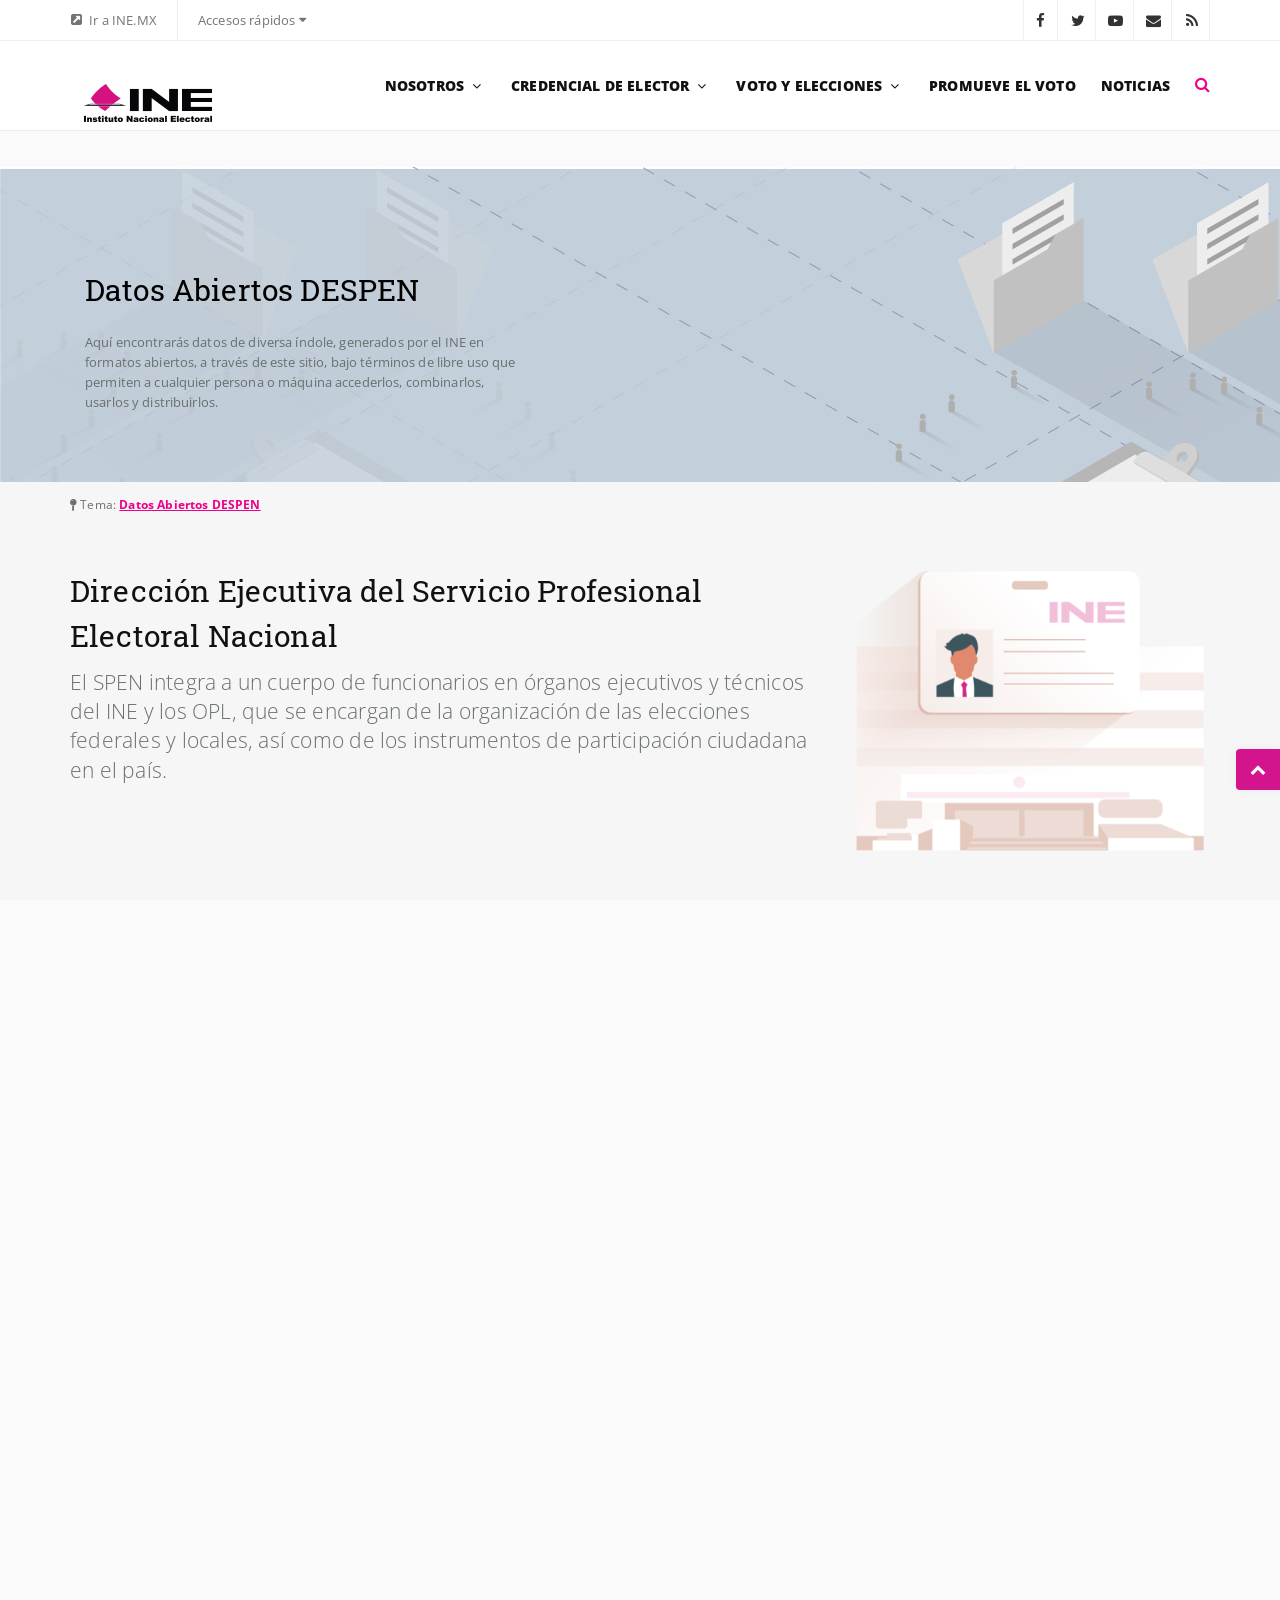
==== commit bb99a6bb: "icono descarga" ====
--- a/index.html
+++ b/index.html
@@ -1,2097 +1,1135 @@
 <!DOCTYPE html>
 <html lang="es">
-    <head>
-        <meta charset="utf-8">
-        <meta http-equiv="X-UA-Compatible" content="IE=edge">
-        <meta name="viewport" content="width=device-width, initial-scale=1, maximum-scale=1" />
-        <link rel="shortcut icon" href="images/favicon.png">
-        <title>INE | Instito Nacional Electoral</title>
+<head>
+<meta charset="utf-8">
+<meta http-equiv="X-UA-Compatible" content="IE=edge">
+<meta name="viewport" content="width=device-width, initial-scale=1, maximum-scale=1" />
+<link rel="shortcut icon" href="images/favicon.png">
+<title>INE | Instito Nacional Electoral</title>
 
-        <!-- Bootstrap Core CSS -->
-        <link href="utilidades/bootstrap/css/bootstrap.min.css" rel="stylesheet">
-        <link href="utilidades/bootstrap/css/dataTables.bootstrap.min.css" rel="stylesheet">
-        <link href="utilidades/fontawesome/css/font-awesome.min.css" type="text/css" rel="stylesheet">
-        <link href="utilidades/animateit/animate.min.css" rel="stylesheet">
+<!-- Bootstrap Core CSS -->
+<link href="utilidades/bootstrap/css/bootstrap.min.css" rel="stylesheet">
+<link href="utilidades/bootstrap/css/dataTables.bootstrap.min.css" rel="stylesheet">
+<link href="utilidades/fontawesome/css/font-awesome.min.css" type="text/css" rel="stylesheet">
+<link href="utilidades/animateit/animate.min.css" rel="stylesheet">
 
-        <!-- Nuevos scripts -->
-        <link href="plugins/pace/pace-theme-flash.css" rel="stylesheet" type="text/css" />
-        <link href="plugins/font-awesome/css/font-awesome.css" rel="stylesheet" type="text/css" />
-        <link href="plugins/jquery-scrollbar/jquery.scrollbar.css" rel="stylesheet" type="text/css" media="screen" />
-        <link href="plugins/select2/css/select2.min.css" rel="stylesheet" type="text/css" media="screen" />
-        <link href="plugins/switchery/css/switchery.min.css" rel="stylesheet" type="text/css" media="screen" />
-        <!--link href="plugins/jquery-datatable/media/css/dataTables.bootstrap.min.css" rel="stylesheet" type="text/css" /-->
-        <link href="plugins/jquery-datatable/extensions/FixedColumns/css/dataTables.fixedColumns.min.css" rel="stylesheet" type="text/css" />
-        <link href="plugins/datatables-responsive/css/datatables.responsive.css" rel="stylesheet" type="text/css" media="screen" />
-        <link href="css/pages-icons.css" rel="stylesheet" type="text/css">
-        <link class="main-stylesheet" href="css/pages.css" rel="stylesheet" type="text/css" />
+<!-- Nuevos scripts -->
+<link href="plugins/pace/pace-theme-flash.css" rel="stylesheet" type="text/css" />
+<link href="plugins/font-awesome/css/font-awesome.css" rel="stylesheet" type="text/css" />
+<link href="plugins/jquery-scrollbar/jquery.scrollbar.css" rel="stylesheet" type="text/css" media="screen" />
+<link href="plugins/select2/css/select2.min.css" rel="stylesheet" type="text/css" media="screen" />
+<link href="plugins/switchery/css/switchery.min.css" rel="stylesheet" type="text/css" media="screen" />
+<!--link href="plugins/jquery-datatable/media/css/dataTables.bootstrap.min.css" rel="stylesheet" type="text/css" /-->
+<link href="plugins/jquery-datatable/extensions/FixedColumns/css/dataTables.fixedColumns.min.css" rel="stylesheet" type="text/css" />
+<link href="plugins/datatables-responsive/css/datatables.responsive.css" rel="stylesheet" type="text/css" media="screen" />
+<link href="css/pages-icons.css" rel="stylesheet" type="text/css">
+<link class="main-stylesheet" href="css/pages.css" rel="stylesheet" type="text/css" />
 
-        <!-- Utilidades css -->
-        <link href="utilidades/owlcarousel/owl.carousel.css" rel="stylesheet">
-        <link href="utilidades/magnific-popup/magnific-popup.css" rel="stylesheet">
+<!-- Utilidades css -->
+<link href="utilidades/owlcarousel/owl.carousel.css" rel="stylesheet">
+<link href="utilidades/magnific-popup/magnific-popup.css" rel="stylesheet">
 
-        <!-- Estilos css -->
-        <link href="css/base-ine.css" rel="stylesheet">
-        <link href="css/elementos-ine.css" rel="stylesheet">
-        <link href="css/color-ine.css" rel="stylesheet">
-        <link href="css/responsivo.css" rel="stylesheet">
-        <link href="css/custom.css" rel="stylesheet" type="text/css" media="screen" />
-        <link href="http://fonts.googleapis.com/css?family=Open+Sans:400,300,800,700,600%7CRaleway:100,300,600,700,800" rel="stylesheet" type="text/css" />
-        <link href="https://fonts.googleapis.com/css?family=Roboto+Slab:400,700" rel="stylesheet">
+<!-- Estilos css -->
+<link href="css/base-ine.css" rel="stylesheet">
+<link href="css/elementos-ine.css" rel="stylesheet">
+<link href="css/color-ine.css" rel="stylesheet">
+<link href="css/responsivo.css" rel="stylesheet">
+<link href="css/custom.css" rel="stylesheet" type="text/css" media="screen" />
+<link href="http://fonts.googleapis.com/css?family=Open+Sans:400,300,800,700,600%7CRaleway:100,300,600,700,800" rel="stylesheet" type="text/css" />
+<link href="https://fonts.googleapis.com/css?family=Roboto+Slab:400,700" rel="stylesheet">
+<script src="utilidades/jquery/jquery-1.11.2.min.js"></script>
+<script src="utilidades/plugins-compressed.js"></script>
+</head>
 
-        <script src="utilidades/jquery/jquery-1.11.2.min.js"></script>
-        <script src="utilidades/plugins-compressed.js"></script>
-    </head>
+<body class="wide">
 
-    <body class="wide">
+<!-- ENVOLVENTE -->
+<div class="wrapper"> 
+  <!-- accesos rápidos -->
+  <div id="topbar" class="">
+    <div class="container">
+      <div class="topbar-dropdown">
+        <div class="title"><i class="fa fa-external-link-square"></i>Ir a INE.MX</div>
+      </div>
+      <div class="topbar-dropdown">
+        <div class="title">Accesos rápidos <i class="fa fa-caret-down"></i></div>
+        <div class="dropdown-list"> <a class="list-entry" href="#">Obtener mi credencial</a> <a class="list-entry" href="#">Activar credencial</a> <a class="list-entry" href="#">Registrarme al padrón</a> <a class="list-entry" href="#">¿Cómo votar?</a> <a class="list-entry" href="#">Elecciones 2018</a> <a class="list-entry" href="#">Comisión del voto</a> </div>
+      </div>
+      <div class="hidden-xs">
+        <div class="social-icons social-icons-colored-hover">
+          <ul>
+            <li class="social-facebook"><a href="https://www.facebook.com/INEMexico/" target="_blank"><i class="fa fa-facebook"></i></a></li>
+            <li class="social-twitter"><a href="https://twitter.com/INEMexico" target="_blank"><i class="fa fa-twitter"></i></a></li>
+            <li class="social-youtube"><a href="https://www.youtube.com/user/IFETV" target="_blank"><i class="fa fa-youtube-play"></i></a></li>
+            <li class="social-linkedin"><a href="contacto.html"><i class="fa fa-envelope"></i></a></li>
+            <li class="social-rss"><a href="#"><i class="fa fa-rss"></i></a></li>
+          </ul>
+        </div>
+      </div>
+    </div>
+  </div>
+  <!-- /accesos rápidos --> 
+  
+  <!-- ENCABEZADO -->
+  <header id="header" class="">
+    <div id="header-wrap">
+      <div class="container"> 
+        
+        <!--LOGO-->
+        <div id="logo"> <a href="index.html" class="logo" data-dark-logo="images/logo-dark.png"> <img src="images/logo-sm.png" alt="Logo INE"> </a> </div>
+        <!--/LOGO--> 
+        
+        <!--MENU MOVIL -->
+        <div class="nav-main-menu-responsive">
+          <button class="lines-button x"> <span class="lines"></span> </button>
+        </div>
+        <!--/MENU MOVIL --> 
+        
+        <!--BUSCAR EN MENÚ -->
+        <div id="top-search"> <a id="top-search-trigger"><i class="fa fa-search"></i><i class="fa fa-close"></i></a>
+          <form action="search-results-page.html" method="get" data-toggle="validator">
+            <input type="text" name="q" id="q" class="form-control" value="" placeholder="Palabra clave + presiona  &quot;Enter&quot;" required>
+          </form>
+        </div>
+        <!--/BUSCAR EN MENÚ --> 
+        
+        <!--MENU PRINCIPAL-->
+        <div class="navbar-collapse collapse main-menu-collapse navigation-wrap">
+          <div class="container">
+            <nav id="mainMenu" class="main-menu mega-menu">
+              <ul class="main-menu nav nav-pills">
+                <li class="dropdown mega-menu-item"> <a href="#">Nosotros<i class="fa fa-angle-down"></i></a>
+                  <ul class="dropdown-menu">
+                    <li class="mega-menu-content" style="background-image: url('images/bg-menu.gif');">
+                      <div class="row">
+                        <div class="col-md-3">
+                          <ul>
+                            <li class="mega-menu-title">INE y el voto en el extranjero</li>
+                            <li> <a href="#">Información General</a> </li>
+                            <li> <a href="#">Marco Normativo</a> </li>
+                            <li> <a href="#">Reforma Electoral 2014</a> </li>
+                            <li> <a href="#">Sistema de Contacto</a> </li>
+                          </ul>
+                        </div>
+                        <div class="col-md-3">
+                          <ul>
+                            <li class="mega-menu-title">Comisión del Voto</li>
+                            <li> <a href="#">¿Qué es la Comisión?</a> </li>
+                            <li> <a href="#">Informes de la Comisión</a> </li>
+                            <li> <a href="#">Calendario de actividades</a> </li>
+                            <li> <a href="#">Contacto</a> </li>
+                          </ul>
+                        </div>
+                        <div class="col-md-6">
+                          <ul>
+                            <li class="mega-menu-title">Histórico</li>
+                          </ul>
+                          <div class="col-md-6">
+                            <ul>
+                              <li> <a href="#">Procesos electorales anteriores</a> </li>
+                              <li> <a href="#">Atlas de resultados</a> </li>
+                              <li> <a href="#">Evolución del voto en el extranjero</a> </li>
+                              <li> <a href="#">Agradecimientos</a> </li>
+                            </ul>
+                          </div>
+                          <div class="col-md-6">
+                            <ul>
+                              <li> &nbsp; </li>
+                              <li> &nbsp; </li>
+                            </ul>
+                          </div>
+                        </div>
+                      </div>
+                    </li>
+                  </ul>
+                </li>
+                <li class="dropdown mega-menu-item"> <a href="credencial.html">Credencial de Elector<i class="fa fa-angle-down"></i></a>
+                  <ul class="dropdown-menu">
+                    <li class="mega-menu-content" style="background-image: url('images/bg-menu.gif');">
+                      <div class="row">
+                        <div class="col-md-3">
+                          <ul>
+                            <li class="mega-menu-title">Solicitud de Credencial</li>
+                            <li> <a href="#">Conoce el proceso</a> </li>
+                            <li> <a href="#">Prepara tus papeles</a> </li>
+                            <li> <a href="#">Programa una cita</a> </li>
+                            <li> <a href="#">Consulta el estatus</a> </li>
+                          </ul>
+                        </div>
+                        <div class="col-md-3">
+                          <ul>
+                            <li class="mega-menu-title">Activa tu credencial</li>
+                            <li> <a href="#">Conoce el proceso</a> </li>
+                            <li> <a href="#">Activa tu credencial</a> </li>
+                            <li> <a href="#">Preguntas Frecuentes</a> </li>
+                            <li> <a href="#">Llama a INETel</a> </li>
+                          </ul>
+                        </div>
+                        <div class="col-md-3">
+                          <ul>
+                            <li class="mega-menu-title">Regístrate a la lista</li>
+                            <li> <a href="#">Conoce el trámite</a> </li>
+                            <li> <a href="#">Regístrate en línea</a> </li>
+                            <li> <a href="#">Elecciones 2018</a> </li>
+                            <li> <a href="#">Preguntas Frecuentes</a> </li>
+                          </ul>
+                        </div>
+                        <div class="col-md-3">
+                          <ul>
+                            <li class="mega-menu-title">Vota desde el extranjero</li>
+                            <li> <a href="#">Conoce el trámite</a> </li>
+                            <li> <a href="#">¿Cómo se vota?</a> </li>
+                          </ul>
+                        </div>
+                      </div>
+                    </li>
+                  </ul>
+                </li>
+                <li class="dropdown mega-menu-item"> <a href="credencial.html">Voto y Elecciones<i class="fa fa-angle-down"></i></a>
+                  <ul class="dropdown-menu">
+                    <li class="mega-menu-content" style="background-image: url('images/bg-menu.gif');">
+                      <div class="row">
+                        <div class="col-md-3">
+                          <ul>
+                            <li class="mega-menu-title">Proceso uno</li>
+                            <li> <a href="#">Conoce el proceso</a> </li>
+                            <li> <a href="#">Acceso uno</a> </li>
+                            <li> <a href="#">Acceso dos</a> </li>
+                            <li> <a href="#">Acceso tres</a> </li>
+                          </ul>
+                        </div>
+                        <div class="col-md-3">
+                          <ul>
+                            <li class="mega-menu-title">Proceso dos</li>
+                            <li> <a href="#">Conoce el proceso</a> </li>
+                            <li> <a href="#">Acceso uno</a> </li>
+                            <li> <a href="#">Acceso dos</a> </li>
+                            <li> <a href="#">Acceso tres</a> </li>
+                          </ul>
+                        </div>
+                        <div class="col-md-6">
+                          <ul>
+                            <li class="mega-menu-title">Proceso tres</li>
+                          </ul>
+                          <div class="col-md-6">
+                            <ul>
+                              <li> <a href="#">Conoce el proceso</a> </li>
+                              <li> <a href="#">Acceso uno</a> </li>
+                              <li> <a href="#">Acceso dos</a> </li>
+                              <li> <a href="#">Acceso tres</a> </li>
+                            </ul>
+                          </div>
+                          <div class="col-md-6">
+                            <ul>
+                              <li> &nbsp; </li>
+                              <li> &nbsp; </li>
+                            </ul>
+                          </div>
+                        </div>
+                      </div>
+                    </li>
+                  </ul>
+                </li>
+                <li><a href="#">Promueve el voto</a></li>
+                <li><a href="#">Noticias</a></li>
+              </ul>
+            </nav>
+          </div>
+        </div>
+        <!--/MENU PRINCIPAL--> 
+      </div>
+    </div>
+  </header>
+  <!-- /NCABEZADO --> 
+  
+  <!-- ENCABEZADO BUSQUEDA -->
+  <section class="no-margin p-t-50 p-b-50" style="background-image:url(images/open_data.jpg)">
+    <div class="container">
+      <div class="col-md-5 col-sm-12">
+        <h2 class="m-b-20 m-t-50 " style="color:#000;">Datos Abiertos DESPEN</h2>
+        <p class="">Aquí encontrarás datos de diversa índole, generados por el INE en formatos abiertos, a través de este sitio, bajo términos de libre uso que permiten a cualquier persona o máquina accederlos, combinarlos, usarlos y distribuirlos. </p>
+      </div>
+      <div class="col-md-6 col-md-offset-1 m-t-40"> &nbsp; </div>
+    </div>
+  </section>
+  <!-- /ENCABEZADO BUSQUEDA --> 
+  
+  <!-- ACCESIBILIDAD -->
+  <section class="background-grey no-margin no-padding">
+    <div class="container">
+      <div class="row p-t-10 p-b-10 indice-seccion">
+        <div class="col-xs-6 col-sm-8">
+          <div class="fa-hover p-t-5 p-b-5"><i class="fa fa-map-pin"></i> Tema: <a href="#">Datos Abiertos DESPEN</a></div>
+        </div>
+        <div class="col-xs-6 col-sm-4"> </div>
+      </div>
+    </div>
+  </section>
+  <!-- Texto destacado -->
+  <section class="background-grey no-margin no-padding">
+    <div class="container">
+      <div class="row p-t-40 p-b-40 ">
+        <div class="col-xs-6 col-sm-8">
+          <h2>Dirección Ejecutiva del Servicio Profesional Electoral Nacional</h2>
+          <p class="lead">El SPEN integra a un cuerpo de funcionarios en órganos ejecutivos y técnicos del INE y los OPL, que se encargan de la organización de las elecciones federales y locales, así como de los instrumentos de participación ciudadana en el país.</p>
+        </div>
+        <div class="col-xs-6 col-sm-4" data-animation="fadeInUp" data-animation-delay="300"><img class="img-responsive m-b-20" src="images/unete-comunidad-ine.png"></div>
+      </div>
+    </div>
+  </section>
+  <hr class="no-margin">
+  <!-- /Información de sección --> 
+  <!--table init-->
+  <section >
+    <div class="page-content-wrapper ">
+      <div class="container">
+        <div class=" bg-white">
+          <div class="panel panel-transparent">
+            <div class="panel-heading">
+              <div class="panel-title">Tabla de datos abiertos </div>
+              <div class="pull-right">
+                <div class="col-xs-12">
+                  <input type="text" id="search-table" class="form-control pull-right" placeholder="Buscar">
+                </div>
+              </div>
+              <div class="clearfix"></div>
+            </div>
+            <div class="panel-body">
+              <table class="table table-hover demo-table-search table-responsive-block" id="tableWithSearch">
+                <thead>
+                  <tr>
+                    <th width="37%">Titulo</th>
+                    <th width="27%">Descripción</th>
+                    <th width="14%">Categoría</th>
+                    <th width="10%">Descarga</th>
+                    <th width="12%">Actualización</th>
+                  </tr>
+                </thead>
+                <tbody>
+                  <tr>
+                    <td class="v-align-middle semi-bold"><p>Inventario de Cargos y Puestos</p></td>
+                    <td class="v-align-middle"><p>Detalle de los Cargos y Puestos del Servicio Profesional Electoral Nacional</p></td>
+                    <td class="v-align-middle"><p>Cargos y Puestos</p></td>
+                    <td class="v-align-middle"><a href="" class="btn btn-tag" download style="text-decoration:none;">xls <i class="fa fa-download" aria-hidden="true"></i></a></td>
+                    <td class="v-align-middle"><p>30/08/2016</p></td>
+                  </tr>
+                  <tr>
+                    <td class="v-align-middle semi-bold"><p>Estructura de plazas del Servicio Profesional Electoral Nacional INE</p></td>
+                    <td class="v-align-middle"><p>Detalle de las plazas del sistema INE-SPEN</p></td>
+                    <td class="v-align-middle"><p>Cargos y Puestos</p></td>
+                    <td class="v-align-middle"><a href="" class="btn btn-tag" download style="text-decoration:none;">xls <i class="fa fa-download" aria-hidden="true"></i></a></td>
+                    <td class="v-align-middle"><p></p></td>
+                  </tr>
+                  <tr>
+                    <td class="v-align-middle semi-bold"><p>Plazas por función directiva o técnica</p></td>
+                    <td class="v-align-middle"><p>Cantidad de plazas por función directiva o técnica</p></td>
+                    <td class="v-align-middle"><p>Cargos y Puestos</p></td>
+                    <td class="v-align-middle"><a href="" class="btn btn-tag" download style="text-decoration:none;">xls <i class="fa fa-download" aria-hidden="true"></i></a></td>
+                    <td class="v-align-middle"><p>30/05/2017</p></td>
+                  </tr>
+                  <tr>
+                    <td class="v-align-middle semi-bold"><p>Estructura ocupacional  de plazas Servicio Profesional Electoral Nacional OPLE</p></td>
+                    <td class="v-align-middle"><p>Detalle de las plazas SPEN</p></td>
+                    <td class="v-align-middle"><p>Cargos y Puestos</p></td>
+                    <td class="v-align-middle"><a href="" class="btn btn-tag" download style="text-decoration:none;">xls <i class="fa fa-download" aria-hidden="true"></i></a></td>
+                    <td class="v-align-middle"><p>16/06/2017</p></td>
+                  </tr>
+                  <tr>
+                    <td class="v-align-middle semi-bold"><p>Ocupación de plazas SPEN</p></td>
+                    <td class="v-align-middle"><p>Detalle ocupación de plazas SPEN</p></td>
+                    <td class="v-align-middle"><p>Cargos y Puestos</p></td>
+                    <td class="v-align-middle"><a href="" class="btn btn-tag" download style="text-decoration:none;">Excel <i class="fa fa-download" aria-hidden="true"></i></a></td>
+                    <td class="v-align-middle"><p>31/05/2017</p></td>
+                  </tr>
+                  <tr>
+                    <td class="v-align-middle semi-bold"><p>Nivel máximo de estudios de los miebros del SPEN-INE</p></td>
+                    <td class="v-align-middle"><p>Detalle nivel máximo de estudios</p></td>
+                    <td class="v-align-middle"><p>Cargos y Puestos</p></td>
+                    <td class="v-align-middle"><a href="" class="btn btn-tag" download style="text-decoration:none;">Excel <i class="fa fa-download" aria-hidden="true"></i></a></td>
+                    <td class="v-align-middle"><p>31/05/2017</p></td>
+                  </tr>
+                  <tr>
+                    <td class="v-align-middle semi-bold"><p>Miembros del SPEN clasificados por género</p></td>
+                    <td class="v-align-middle"><p>Detalle de los MSPEN por género</p></td>
+                    <td class="v-align-middle"><p>Cargos y Puestos</p></td>
+                    <td class="v-align-middle"><a href="" class="btn btn-tag" download style="text-decoration:none;">Excel <i class="fa fa-download" aria-hidden="true"></i></a></td>
+                    <td class="v-align-middle"><p>31/05/2017</p></td>
+                  </tr>
+                  <tr>
+                    <td class="v-align-middle semi-bold"><p>Miembros del SPEN clasificados por edad</p></td>
+                    <td class="v-align-middle"><p>Detalle de los MSPEN por edad</p></td>
+                    <td class="v-align-middle"><p>Cargos y Puestos</p></td>
+                    <td class="v-align-middle"><a href="" class="btn btn-tag" download style="text-decoration:none;">Excel <i class="fa fa-download" aria-hidden="true"></i></a></td>
+                    <td class="v-align-middle"><p>31/05/2017</p></td>
+                  </tr>
+                  <tr>
+                    <td class="v-align-middle semi-bold"><p>Antigüedad en el Servicio Profesional Electoral Nacional</p></td>
+                    <td class="v-align-middle"><p>Detalle de antigüedad del SPEN</p></td>
+                    <td class="v-align-middle"><p>Cargos y Puestos</p></td>
+                    <td class="v-align-middle"><a href="" class="btn btn-tag" download style="text-decoration:none;">Excel <i class="fa fa-download" aria-hidden="true"></i></a></td>
+                    <td class="v-align-middle"><p>31/05/2017</p></td>
+                  </tr>
+                  <tr>
+                    <td class="v-align-middle semi-bold"><p>Vacantes del Servicio Profesional Electoral Nacional por cargo /puesto</p></td>
+                    <td class="v-align-middle"><p>Plazas vacantes del Servicio Profesional Electoral Nacional clasificadas por cargo / puesto</p></td>
+                    <td class="v-align-middle"><p>Cargos y Puestos</p></td>
+                    <td class="v-align-middle"><a href="" class="btn btn-tag" download style="text-decoration:none;">Excel <i class="fa fa-download" aria-hidden="true"></i></a></td>
+                    <td class="v-align-middle"><p>31/05/2017</p></td>
+                  </tr>
+                  <tr>
+                    <td class="v-align-middle semi-bold"><p>Vacantes del Servicio Profesional Electoral Nacional por Entidad</p></td>
+                    <td class="v-align-middle"><p>Plazas vacantes del Servicio Profesional Electoral Nacional clasificadas por entidad y cargo / puesto</p></td>
+                    <td class="v-align-middle"><p>Cargos y Puestos</p></td>
+                    <td class="v-align-middle"><a href="" class="btn btn-tag" download style="text-decoration:none;">Excel <i class="fa fa-download" aria-hidden="true"></i></a></td>
+                    <td class="v-align-middle"><p>31/05/2017</p></td>
+                  </tr>
+                  <tr>
+                    <td class="v-align-middle semi-bold"><p>Vacantes del Servicio Profesional Electoral Nacional por Dirección Ejecutiva</p></td>
+                    <td class="v-align-middle"><p>Plazas vacantes del Servicio Profesional Electoral Nacional clasificadas por dirección Ejecutiva cargo / puesto</p></td>
+                    <td class="v-align-middle"><p>Cargos y Puestos</p></td>
+                    <td class="v-align-middle"><a href="" class="btn btn-tag" download style="text-decoration:none;">Excel <i class="fa fa-download" aria-hidden="true"></i></a></td>
+                    <td class="v-align-middle"><p>31/05/2017</p></td>
+                  </tr>
+                  <tr>
+                    <td class="v-align-middle semi-bold"><p>Vacantes ocupadas por Comisiones de Trabajo</p></td>
+                    <td class="v-align-middle"><p>Detalle de vacantes ocupadas por Comisiones de Trabajo</p></td>
+                    <td class="v-align-middle"><p>Cargos y Puestos</p></td>
+                    <td class="v-align-middle"><a href="" class="btn btn-tag" download style="text-decoration:none;">xls <i class="fa fa-download" aria-hidden="true"></i></a></td>
+                    <td class="v-align-middle"><p>31/05/2017</p></td>
+                  </tr>
+                  <tr>
+                    <td class="v-align-middle semi-bold"><p>Vacantes ocupadas por Encargadurias de Despacho</p></td>
+                    <td class="v-align-middle"><p>Detalle de vacantes por Encargadurías de Despacho</p></td>
+                    <td class="v-align-middle"><p>Cargos y Puestos</p></td>
+                    <td class="v-align-middle"><a href="" class="btn btn-tag" download style="text-decoration:none;">xls <i class="fa fa-download" aria-hidden="true"></i></a></td>
+                    <td class="v-align-middle"><p>31/05/2017</p></td>
+                  </tr>
+                  <tr>
+                    <td class="v-align-middle semi-bold"><p>Vacantes ocupadas por Cambios de Adscripción 1999-2017</p></td>
+                    <td class="v-align-middle"><p>Detalle de vacantes ocupadas por cambios de adscripción</p></td>
+                    <td class="v-align-middle"><p>Cargos y Puestos</p></td>
+                    <td class="v-align-middle"><a href="" class="btn btn-tag" download style="text-decoration:none;">xls <i class="fa fa-download" aria-hidden="true"></i></a></td>
+                    <td class="v-align-middle"><p>31/05/2017</p></td>
+                  </tr>
+                  <tr>
+                    <td class="v-align-middle semi-bold"><p>Vacantes ocupadas por Cambios de Adscripción por Entidad 2010-2017</p></td>
+                    <td class="v-align-middle"><p>Detalle de vacantes ocupadas por cambios de adscripción por entidad</p></td>
+                    <td class="v-align-middle"><p>Cargos y Puestos</p></td>
+                    <td class="v-align-middle"><a href="" class="btn btn-tag" download style="text-decoration:none;">xls <i class="fa fa-download" aria-hidden="true"></i></a></td>
+                    <td class="v-align-middle"><p>31/05/2017</p></td>
+                  </tr>
+                  <tr>
+                    <td class="v-align-middle semi-bold"><p>Vacantes ocupadas por Cambios de Adscripción por cargo / puesto 2010-2017</p></td>
+                    <td class="v-align-middle"><p>Detalle de vacantes ocupadas por cambios de adscripción por cargo / puesto</p></td>
+                    <td class="v-align-middle"><p>Cargos y Puestos</p></td>
+                    <td class="v-align-middle"><a href="" class="btn btn-tag" download style="text-decoration:none;">xls <i class="fa fa-download" aria-hidden="true"></i></a></td>
+                    <td class="v-align-middle"><p>31/05/2017</p></td>
+                  </tr>
+                  <tr>
+                    <td class="v-align-middle semi-bold"><p>Vacantes y ocupación de plazas SPEN-OPLE</p></td>
+                    <td class="v-align-middle"><p>Detalle de las plazas ocupadas y vacantes en OPLE</p></td>
+                    <td class="v-align-middle"><p>Cargos y Puestos</p></td>
+                    <td class="v-align-middle"><a href="" class="btn btn-tag" download style="text-decoration:none;">xls <i class="fa fa-download" aria-hidden="true"></i></a></td>
+                    <td class="v-align-middle"><p>01/06/2017</p></td>
+                  </tr>
+                  <tr>
+                    <td class="v-align-middle semi-bold"><p>Ocupación de plazas por género SPEN-OPLE</p></td>
+                    <td class="v-align-middle"><p>Detalle de plazas por género en OPLE</p></td>
+                    <td class="v-align-middle"><p>Cargos y Puestos</p></td>
+                    <td class="v-align-middle"><a href="" class="btn btn-tag" download style="text-decoration:none;">xls <i class="fa fa-download" aria-hidden="true"></i></a></td>
+                    <td class="v-align-middle"><p>31/05/2017</p></td>
+                  </tr>
+                  <tr>
+                    <td class="v-align-middle semi-bold"><p>Etapas y ponderación de concurso público 2013-2014 y 2016-2017</p></td>
+                    <td class="v-align-middle"><p>Etapas y ponderación concurso público</p></td>
+                    <td class="v-align-middle"><p>Concurso Público</p></td>
+                    <td class="v-align-middle"><a href="" class="btn btn-tag" download style="text-decoration:none;">Excel <i class="fa fa-download" aria-hidden="true"></i></a></td>
+                    <td class="v-align-middle"><p>31/05/2017</p></td>
+                  </tr>
+                  <tr>
+                    <td class="v-align-middle semi-bold"><p>Concurso Público de Ingreso al SPEN 1999 - 2016 / 2017</p></td>
+                    <td class="v-align-middle"><p>Detalle del concurso público de Ingreso al SPEN</p></td>
+                    <td class="v-align-middle"><p>Concurso Público</p></td>
+                    <td class="v-align-middle"><a href="" class="btn btn-tag" download style="text-decoration:none;">Excel <i class="fa fa-download" aria-hidden="true"></i></a></td>
+                    <td class="v-align-middle"><p>31/05/2017</p></td>
+                  </tr>
+                  <tr>
+                    <td class="v-align-middle semi-bold"><p> Ganadores por procedencia y género 1999 - 2016 / 2017</p></td>
+                    <td class="v-align-middle"><p>Detalle de ganadores por procedencia y género</p></td>
+                    <td class="v-align-middle"><p>Concurso Público</p></td>
+                    <td class="v-align-middle"><a href="" class="btn btn-tag" download style="text-decoration:none;">Excel <i class="fa fa-download" aria-hidden="true"></i></a></td>
+                    <td class="v-align-middle"><p>31/05/2017</p></td>
+                  </tr>
+                  <tr>
+                    <td class="v-align-middle semi-bold"><p>Lineamientos del Concurso Público 2013 – 2014 para ocupar plazas temporales </p></td>
+                    <td class="v-align-middle"><p>Reglas de operación</p></td>
+                    <td class="v-align-middle"><p>Concurso Público</p></td>
+                    <td class="v-align-middle"><a href="" class="btn btn-tag" download style="text-decoration:none;">PDF <i class="fa fa-download" aria-hidden="true"></i></a></td>
+                    <td class="v-align-middle"><p>29/08/2013</p></td>
+                  </tr>
+                  <tr>
+                    <td class="v-align-middle semi-bold"><p>Plazas vacantes sujetas a Concurso Público 2013-2014</p></td>
+                    <td class="v-align-middle"><p>Detalle de las plazas vacantes</p></td>
+                    <td class="v-align-middle"><p>Concurso Público</p></td>
+                    <td class="v-align-middle"><a href="" class="btn btn-tag" download style="text-decoration:none;">PDF <i class="fa fa-download" aria-hidden="true"></i></a></td>
+                    <td class="v-align-middle"><p>07/08/2014</p></td>
+                  </tr>
+                  <tr>
+                    <td class="v-align-middle semi-bold"><p>Aspirantes que postularon por una vacante en Concurso Público 2013-2014</p></td>
+                    <td class="v-align-middle"><p>Detalle de los aspirantes que se presentaron</p></td>
+                    <td class="v-align-middle"><p>Concurso Público</p></td>
+                    <td class="v-align-middle"><a href="" class="btn btn-tag" download style="text-decoration:none;">Excel <i class="fa fa-download" aria-hidden="true"></i></a></td>
+                    <td class="v-align-middle"><p>05/09/2014</p></td>
+                  </tr>
+                  <tr>
+                    <td class="v-align-middle semi-bold"><p>Sedes para la aplicación de los exámenes del Concurso Público 2013-2014</p></td>
+                    <td class="v-align-middle"><p>Instituciones habilitadas para la aplicación de exámenes </p></td>
+                    <td class="v-align-middle"><p>Concurso Público</p></td>
+                    <td class="v-align-middle"><a href="" class="btn btn-tag" download style="text-decoration:none;">Word <i class="fa fa-download" aria-hidden="true"></i></a></td>
+                    <td class="v-align-middle"><p>17/09/2014</p></td>
+                  </tr>
+                  <tr>
+                    <td class="v-align-middle semi-bold"><p>Aspirantes que acreditaron el examen de conocimientos generales y técnico-electorales en Concurso Público 2013-2014</p></td>
+                    <td class="v-align-middle"><p>Detalle de aspirantes que acreditaron el examen</p></td>
+                    <td class="v-align-middle"><p>Concurso Público</p></td>
+                    <td class="v-align-middle"><a href="" class="btn btn-tag" download style="text-decoration:none;">Excel <i class="fa fa-download" aria-hidden="true"></i></a></td>
+                    <td class="v-align-middle"><p>10/10/2014</p></td>
+                  </tr>
+                  <tr>
+                    <td class="v-align-middle semi-bold"><p>Aspirantes  que aprobaron cotejo de documentos en Concurso Público 2013-2014</p></td>
+                    <td class="v-align-middle"><p>Detalle de aspirantes que cumplen con requisitos</p></td>
+                    <td class="v-align-middle"><p>Concurso Público</p></td>
+                    <td class="v-align-middle"><a href="" class="btn btn-tag" download style="text-decoration:none;">Excel <i class="fa fa-download" aria-hidden="true"></i></a></td>
+                    <td class="v-align-middle"><p>01/10/2014</p></td>
+                  </tr>
+                  <tr>
+                    <td class="v-align-middle semi-bold"><p>Aspirantes programados para entrevistas sicométricas en Concurso Público 2013-2014</p></td>
+                    <td class="v-align-middle"><p>Detalle de aspirantes convocados para entrevista</p></td>
+                    <td class="v-align-middle"><p>Concurso Público</p></td>
+                    <td class="v-align-middle"><a href="" class="btn btn-tag" download style="text-decoration:none;">Excel <i class="fa fa-download" aria-hidden="true"></i></a></td>
+                    <td class="v-align-middle"><p>01/10/2014</p></td>
+                  </tr>
+                  <tr>
+                    <td class="v-align-middle semi-bold"><p>Entrevistadores para para Concurso Público 2013-2014</p></td>
+                    <td class="v-align-middle"><p>Lista de funcionarios y autoridades del INE que fungirán como entrevistadores</p></td>
+                    <td class="v-align-middle"><p>Concurso Público</p></td>
+                    <td class="v-align-middle"><a href="" class="btn btn-tag" download style="text-decoration:none;">Excel <i class="fa fa-download" aria-hidden="true"></i></a></td>
+                    <td class="v-align-middle"><p>01/10/2014</p></td>
+                  </tr>
+                  <tr>
+                    <td class="v-align-middle semi-bold"><p>Calificación de entrevistas por cargo o puesto en Concurso Público 2013-2014</p></td>
+                    <td class="v-align-middle"><p>Lista de calificaciones obtenidas </p></td>
+                    <td class="v-align-middle"><p>Concurso Público</p></td>
+                    <td class="v-align-middle"><a href="" class="btn btn-tag" download style="text-decoration:none;">Excel <i class="fa fa-download" aria-hidden="true"></i></a></td>
+                    <td class="v-align-middle"><p>01/10/2014</p></td>
+                  </tr>
+                  <tr>
+                    <td class="v-align-middle semi-bold"><p>Calificaciones obtenidas en las etapas de  la Convocatoria en Concurso Público 2013-2014</p></td>
+                    <td class="v-align-middle"><p>Calificaciones finales obtenidas por cada aspirante.</p></td>
+                    <td class="v-align-middle"><p>Concurso Público</p></td>
+                    <td class="v-align-middle"><a href="" class="btn btn-tag" download style="text-decoration:none;">Excel <i class="fa fa-download" aria-hidden="true"></i></a></td>
+                    <td class="v-align-middle"><p>18/11/2014</p></td>
+                  </tr>
+                  <tr>
+                    <td class="v-align-middle semi-bold"><p>Aspirantes ganadores de la convocatoria en Concurso Público 2013-2014</p></td>
+                    <td class="v-align-middle"><p>Lista de quienes ganaron una plaza</p></td>
+                    <td class="v-align-middle"><p>Concurso Público</p></td>
+                    <td class="v-align-middle"><a href="" class="btn btn-tag" download style="text-decoration:none;">Excel <i class="fa fa-download" aria-hidden="true"></i></a></td>
+                    <td class="v-align-middle"><p>18/11/2014</p></td>
+                  </tr>
+                  <tr>
+                    <td class="v-align-middle semi-bold"><p>Lineamientos del Programa de Formación 2016</p></td>
+                    <td class="v-align-middle"><p>Lineamientos</p></td>
+                    <td class="v-align-middle"><p>Profesionalización</p></td>
+                    <td class="v-align-middle"><a href="" class="btn btn-tag" download style="text-decoration:none;">PDF <i class="fa fa-download" aria-hidden="true"></i></a></td>
+                    <td class="v-align-middle"><p>06/04/2016</p></td>
+                  </tr>
+                  <tr>
+                    <td class="v-align-middle semi-bold"><p>Proceso interno</p></td>
+                    <td class="v-align-middle"><p>Descripción del proceso interno</p></td>
+                    <td class="v-align-middle"><p>Profesionalización</p></td>
+                    <td class="v-align-middle"><a href="" class="btn btn-tag" download style="text-decoration:none;">PDF <i class="fa fa-download" aria-hidden="true"></i></a></td>
+                    <td class="v-align-middle"><p>27/08/2016</p></td>
+                  </tr>
+                  <tr>
+                    <td class="v-align-middle semi-bold"><p>Módulos del Programa de Formación 2016</p></td>
+                    <td class="v-align-middle"><p>Detalle del contenido de los módulos aplicados en 2016</p></td>
+                    <td class="v-align-middle"><p>Profesionalización</p></td>
+                    <td class="v-align-middle"><a href="" class="btn btn-tag" download style="text-decoration:none;">Excel <i class="fa fa-download" aria-hidden="true"></i></a></td>
+                    <td class="v-align-middle"><p>27/08/2016</p></td>
+                  </tr>
+                  <tr>
+                    <td class="v-align-middle semi-bold"><p>Proceso interno</p></td>
+                    <td class="v-align-middle"><p>Descripción del proceso interno</p></td>
+                    <td class="v-align-middle"><p>Profesionalización</p></td>
+                    <td class="v-align-middle"><a href="" class="btn btn-tag" download style="text-decoration:none;">PDF <i class="fa fa-download" aria-hidden="true"></i></a></td>
+                    <td class="v-align-middle"><p></p></td>
+                  </tr>
+                  <tr>
+                    <td class="v-align-middle semi-bold"><p>Módulos del Programa de Formación 2016</p></td>
+                    <td class="v-align-middle"><p>Detalle del contenido de los módulos aplicados en 2016</p></td>
+                    <td class="v-align-middle"><p>Profesionalización</p></td>
+                    <td class="v-align-middle"><a href="" class="btn btn-tag" download style="text-decoration:none;">Excel <i class="fa fa-download" aria-hidden="true"></i></a></td>
+                    <td class="v-align-middle"><p>27/08/2016</p></td>
+                  </tr>
+                  <tr>
+                    <td class="v-align-middle semi-bold"><p>Coordinadores Académicos</p></td>
+                    <td class="v-align-middle"><p>Reseña profesional de los coordinadores académicos</p></td>
+                    <td class="v-align-middle"><p>Profesionalización</p></td>
+                    <td class="v-align-middle"><a href="" class="btn btn-tag" download style="text-decoration:none;">PDF <i class="fa fa-download" aria-hidden="true"></i></a></td>
+                    <td class="v-align-middle"><p>30/09/2016</p></td>
+                  </tr>
+                  <tr>
+                    <td class="v-align-middle semi-bold"><p>Proveedores</p></td>
+                    <td class="v-align-middle"><p>Contratos con proveedores</p></td>
+                    <td class="v-align-middle"><p>Profesionalización</p></td>
+                    <td class="v-align-middle"><a href="" class="btn btn-tag" download style="text-decoration:none;">Excel <i class="fa fa-download" aria-hidden="true"></i></a></td>
+                    <td class="v-align-middle"><p>30/09/2016</p></td>
+                  </tr>
+                  <tr>
+                    <td class="v-align-middle semi-bold"><p>Manual de Capacitación para facilitadores</p></td>
+                    <td class="v-align-middle"><p>Manual utilizado para capacitar a los facilitadores</p></td>
+                    <td class="v-align-middle"><p>Profesionalización</p></td>
+                    <td class="v-align-middle"><a href="" class="btn btn-tag" download style="text-decoration:none;">PDF <i class="fa fa-download" aria-hidden="true"></i></a></td>
+                    <td class="v-align-middle"><p>01/06/2016</p></td>
+                  </tr>
+                  <tr>
+                    <td class="v-align-middle semi-bold"><p>Resultados del Programa de Formación 2016-2</p></td>
+                    <td class="v-align-middle"><p>Detalle de las calificaciones del periodo académico 2016-2</p></td>
+                    <td class="v-align-middle"><p>Profesionalización</p></td>
+                    <td class="v-align-middle"><a href="" class="btn btn-tag" download style="text-decoration:none;">Excel <i class="fa fa-download" aria-hidden="true"></i></a></td>
+                    <td class="v-align-middle"><p>31/05/2017</p></td>
+                  </tr>
+                  <tr>
+                    <td class="v-align-middle semi-bold"><p>Tipo de participantes por programa</p></td>
+                    <td class="v-align-middle"><p>Detalles del número de participantes en cada Programa</p></td>
+                    <td class="v-align-middle"><p>Profesionalización</p></td>
+                    <td class="v-align-middle"><a href="" class="btn btn-tag" download style="text-decoration:none;">Excel <i class="fa fa-download" aria-hidden="true"></i></a></td>
+                    <td class="v-align-middle"><p>31/05/2017</p></td>
+                  </tr>
+                  <tr>
+                    <td class="v-align-middle semi-bold"><p>Cantidad de destituidos por no acreditar en tercera oportunidad</p></td>
+                    <td class="v-align-middle"><p>Detalle de los funcionarios no acreditados en tercera oportunidad</p></td>
+                    <td class="v-align-middle"><p>Profesionalización</p></td>
+                    <td class="v-align-middle"><a href="" class="btn btn-tag" download style="text-decoration:none;">Excel <i class="fa fa-download" aria-hidden="true"></i></a></td>
+                    <td class="v-align-middle"><p>31/05/2017</p></td>
+                  </tr>
+                  <tr>
+                    <td class="v-align-middle semi-bold"><p>Proceso Internos de la Maestría en Procesos e Instituciones Electorales</p></td>
+                    <td class="v-align-middle"><p>Descripción del proceso interno</p></td>
+                    <td class="v-align-middle"><p>Maestría</p></td>
+                    <td class="v-align-middle"><a href="" class="btn btn-tag" download>PPTX</a></td>
+                    <td class="v-align-middle"><p>01/10/2016</p></td>
+                  </tr>
+                  <tr>
+                    <td class="v-align-middle semi-bold"><p>Datos generales de la Maestría</p></td>
+                    <td class="v-align-middle"><p>Detalle de los inscritos en la Maestría</p></td>
+                    <td class="v-align-middle"><p>Maestría</p></td>
+                    <td class="v-align-middle"><a href="" class="btn btn-tag" download style="text-decoration:none;">Excel <i class="fa fa-download" aria-hidden="true"></i></a></td>
+                    <td class="v-align-middle"><p>01/05/2017</p></td>
+                  </tr>
+                  <tr>
+                    <td class="v-align-middle semi-bold"><p>Maestría en Procesos e Instituciones Electorales</p></td>
+                    <td class="v-align-middle"><p>Descripción del proceso interno</p></td>
+                    <td class="v-align-middle"><p>Maestria</p></td>
+                    <td class="v-align-middle"><a href="" class="btn btn-tag" download style="text-decoration:none;">Excel <i class="fa fa-download" aria-hidden="true"></i></a></td>
+                    <td class="v-align-middle"><p>31/05/2017</p></td>
+                  </tr>
+                  <tr>
+                    <td class="v-align-middle semi-bold"><p>Resultados evaluación de actividades académicas 2016-2</p></td>
+                    <td class="v-align-middle"><p>Calificaciones de evaluación de actividades académicas</p></td>
+                    <td class="v-align-middle"><p>Maestria</p></td>
+                    <td class="v-align-middle"><a href="" class="btn btn-tag" download style="text-decoration:none;">Excel <i class="fa fa-download" aria-hidden="true"></i></a></td>
+                    <td class="v-align-middle"><p>31/05/2017</p></td>
+                  </tr>
+                  <tr>
+                    <td class="v-align-middle semi-bold"><p>Procesos de la subdirección de desarrollo profesional</p></td>
+                    <td class="v-align-middle"><p>Diagrama de los procesos de la subdirección de desarrollo profesional</p></td>
+                    <td class="v-align-middle"><p>Capacitación</p></td>
+                    <td class="v-align-middle"><a href="" class="btn btn-tag" download style="text-decoration:none;">PDF <i class="fa fa-download" aria-hidden="true"></i></a></td>
+                    <td class="v-align-middle"><p>31/05/2017</p></td>
+                  </tr>
+                  <tr>
+                    <td class="v-align-middle semi-bold"><p>Encuesta de Detección de Necesidades de Capacitación</p></td>
+                    <td class="v-align-middle"><p>Resultados de la Encuesta de Detección de Necesidades de Capacitación</p></td>
+                    <td class="v-align-middle"><p>Capacitación</p></td>
+                    <td class="v-align-middle"><a href="" class="btn btn-tag" download style="text-decoration:none;">xls <i class="fa fa-download" aria-hidden="true"></i></a></td>
+                    <td class="v-align-middle"><p>31/05/2017</p></td>
+                  </tr>
+                  <tr>
+                    <td class="v-align-middle semi-bold"><p>Lista de cursos y talleres de capacitación</p></td>
+                    <td class="v-align-middle"><p>Lista de cursos y talleres de capacitación</p></td>
+                    <td class="v-align-middle"><p>Capacitación</p></td>
+                    <td class="v-align-middle"><a href="" class="btn btn-tag" download style="text-decoration:none;">xls <i class="fa fa-download" aria-hidden="true"></i></a></td>
+                    <td class="v-align-middle"><p>31/05/2017</p></td>
+                  </tr>
+                  <tr>
+                    <td class="v-align-middle semi-bold"><p>Proveedores de servicios de capaciacion</p></td>
+                    <td class="v-align-middle"><p></p></td>
+                    <td class="v-align-middle"><p>Capacitación</p></td>
+                    <td class="v-align-middle"><a href="" class="btn btn-tag" download style="text-decoration:none;">xls <i class="fa fa-download" aria-hidden="true"></i></a></td>
+                    <td class="v-align-middle"><p>31/05/2017</p></td>
+                  </tr>
+                  <tr>
+                    <td class="v-align-middle semi-bold"><p>Calificaciones de Capacitación 2011 a 2017</p></td>
+                    <td class="v-align-middle"><p>Detalle de calificaciones entre 2011 hasta 2017</p></td>
+                    <td class="v-align-middle"><p>Capacitación</p></td>
+                    <td class="v-align-middle"><a href="" class="btn btn-tag" download style="text-decoration:none;">xls <i class="fa fa-download" aria-hidden="true"></i></a></td>
+                    <td class="v-align-middle"><p>31/05/2017</p></td>
+                  </tr>
+                  <tr>
+                    <td class="v-align-middle semi-bold"><p>Actividades externas y disponibilidad</p></td>
+                    <td class="v-align-middle"><p>Solicitudes de actividades y capacitación externas</p></td>
+                    <td class="v-align-middle"><p>Capacitación</p></td>
+                    <td class="v-align-middle"><a href="" class="btn btn-tag" download style="text-decoration:none;">xls <i class="fa fa-download" aria-hidden="true"></i></a></td>
+                    <td class="v-align-middle"><p>31/05/2017</p></td>
+                  </tr>
+                  <tr>
+                    <td class="v-align-middle semi-bold"><p>Asesorías impartidas por instructores</p></td>
+                    <td class="v-align-middle"><p>Registro de quienes imparten asesorías</p></td>
+                    <td class="v-align-middle"><p>Capacitación</p></td>
+                    <td class="v-align-middle"><a href="" class="btn btn-tag" download style="text-decoration:none;">xls <i class="fa fa-download" aria-hidden="true"></i></a></td>
+                    <td class="v-align-middle"><p>31/05/2017</p></td>
+                  </tr>
+                  <tr>
+                    <td class="v-align-middle semi-bold"><p>Proceso interno</p></td>
+                    <td class="v-align-middle"><p>Descripción del  proceso interno</p></td>
+                    <td class="v-align-middle"><p>Evaluación del Desempeño</p></td>
+                    <td class="v-align-middle"><a href="" class="btn btn-tag" download style="text-decoration:none;">PPT<i class="fa fa-download" aria-hidden="true"></i></a></td>
+                    <td class="v-align-middle"><p>14/10/2016</p></td>
+                  </tr>
+                  <tr>
+                    <td class="v-align-middle semi-bold"><p>Ponderación de factores e indicadores 2010 - 2017</p></td>
+                    <td class="v-align-middle"><p>Factores, indicadores y ponderaciones de la Evaluación del Desempeño por año</p></td>
+                    <td class="v-align-middle"><p>Evaluación del Desempeño</p></td>
+                    <td class="v-align-middle"><a href="" class="btn btn-tag" download style="text-decoration:none;">Excel <i class="fa fa-download" aria-hidden="true"></i></a></td>
+                    <td class="v-align-middle"><p>01/09/2016</p></td>
+                  </tr>
+                  <tr>
+                    <td class="v-align-middle semi-bold"><p>Competencias clave para todos los integrantes del Servicio y competencias para Presidente de Consejos Locales y Distritales. Ejercicio 2016</p></td>
+                    <td class="v-align-middle"><p>Competencias clave para aplicar Evaluación del Desempeño y Competencias para Presidente de Consejos Locales y Consejos Distrital. Periodo 2016 - 2017.</p></td>
+                    <td class="v-align-middle"><p>Evaluación del Desempeño</p></td>
+                    <td class="v-align-middle"><a href="" class="btn btn-tag" download style="text-decoration:none;">Excel <i class="fa fa-download" aria-hidden="true"></i></a></td>
+                    <td class="v-align-middle"><p>01/09/2016</p></td>
+                  </tr>
+                  <tr>
+                    <td class="v-align-middle semi-bold"><p>Competencias directivas para todos los integrantes del Servicio y competencias para Presidente de Consejos Locales y Distritales. Ejercicio 2016</p></td>
+                    <td class="v-align-middle"><p>Competencias directivas para aplicar Evaluación del Desempeño y Competencias para Presidente de Consejos Locales y Consejos Distrital. Ejercicio 2016 </p></td>
+                    <td class="v-align-middle"><p>Evaluación del Desempeño</p></td>
+                    <td class="v-align-middle"><a href="" class="btn btn-tag" download style="text-decoration:none;">Excel <i class="fa fa-download" aria-hidden="true"></i></a></td>
+                    <td class="v-align-middle"><p>11/12/2015</p></td>
+                  </tr>
+                  <tr>
+                    <td class="v-align-middle semi-bold"><p>Cantidad de metas 2011 - 2017</p></td>
+                    <td class="v-align-middle"><p>Cantidad de metas individuales y colectivas para la Evaluación del Desempeño por año</p></td>
+                    <td class="v-align-middle"><p>Evaluación del Desempeño</p></td>
+                    <td class="v-align-middle"><a href="" class="btn btn-tag" download style="text-decoration:none;">Excel <i class="fa fa-download" aria-hidden="true"></i></a></td>
+                    <td class="v-align-middle"><p>31/05/2017</p></td>
+                  </tr>
+                  <tr>
+                    <td class="v-align-middle semi-bold"><p>Metas Individuales y Colectivas para evaluar el desempeño de Órganos Desconcentrados y Oficinas Centrales periodo 2016-2017</p></td>
+                    <td class="v-align-middle"><p>Metas individuales y colectivas que deben cumplir los integrantes de Órganos Desconcentrados y Oficinas Centrales. Periodo 2016-2017.</p></td>
+                    <td class="v-align-middle"><p>Evaluación del Desempeño</p></td>
+                    <td class="v-align-middle"><a href="" class="btn btn-tag" download style="text-decoration:none;">Excel <i class="fa fa-download" aria-hidden="true"></i></a></td>
+                    <td class="v-align-middle"><p>19/05/2017</p></td>
+                  </tr>
+                  <tr>
+                    <td class="v-align-middle semi-bold"><p>Metas Individuales y Colectivas para evaluar el desempeño de Órganos Desconcentrados y Oficinas Centrales. Ejercicio 2016.</p></td>
+                    <td class="v-align-middle"><p>Metas individuales y colectivas que deben cumplir los integrantes de Órganos Desconcentrados y Oficinas Centrales. Ejercicio 2016.</p></td>
+                    <td class="v-align-middle"><p>Evaluación del Desempeño</p></td>
+                    <td class="v-align-middle"><a href="" class="btn btn-tag" download style="text-decoration:none;">Excel <i class="fa fa-download" aria-hidden="true"></i></a></td>
+                    <td class="v-align-middle"><p>01/09/2016</p></td>
+                  </tr>
+                  <tr>
+                    <td class="v-align-middle semi-bold"><p>Cantidad de evaluados 2008 - 2016</p></td>
+                    <td class="v-align-middle"><p>Cantidad de evaluados por año</p></td>
+                    <td class="v-align-middle"><p>Evaluación del Desempeño</p></td>
+                    <td class="v-align-middle"><a href="" class="btn btn-tag" download style="text-decoration:none;">Excel <i class="fa fa-download" aria-hidden="true"></i></a></td>
+                    <td class="v-align-middle"><p>31/05/2017</p></td>
+                  </tr>
+                  <tr>
+                    <td class="v-align-middle semi-bold"><p>Modificación de evaluaciones por revision aleatoria de documentos 2012 2015</p></td>
+                    <td class="v-align-middle"><p>Cantidad de modificaciones realizadas a las evaluaciones como resultado de la revision aleatoria por año</p></td>
+                    <td class="v-align-middle"><p>Evaluación del Desempeño</p></td>
+                    <td class="v-align-middle"><a href="" class="btn btn-tag" download style="text-decoration:none;">Word <i class="fa fa-download" aria-hidden="true"></i></a></td>
+                    <td class="v-align-middle"><p>31/08/2016</p></td>
+                  </tr>
+                  <tr>
+                    <td class="v-align-middle semi-bold"><p>Revisión aleatoria de evidencias documentales entregados por los integrantes del Servicio. Ejercicio 2016.</p></td>
+                    <td class="v-align-middle"><p>Resultados de la revisión aleatoria de evidencias documentales. Ejercicio 2016</p></td>
+                    <td class="v-align-middle"><p>Evaluación del Desempeño</p></td>
+                    <td class="v-align-middle"><a href="" class="btn btn-tag" download style="text-decoration:none;">Word <i class="fa fa-download" aria-hidden="true"></i></a></td>
+                    <td class="v-align-middle"><p>01/02/2017</p></td>
+                  </tr>
+                  <tr>
+                    <td class="v-align-middle semi-bold"><p>Revisión aleatoria de evidencias documentales entregados por los integrantes del Servicio. Ejercicio 2015.</p></td>
+                    <td class="v-align-middle"><p>Resultados de la revisión aleatoria de evidencias documentales. Ejercicio 2015</p></td>
+                    <td class="v-align-middle"><p>Evaluación del Desempeño</p></td>
+                    <td class="v-align-middle"><a href="" class="btn btn-tag" download style="text-decoration:none;">Word <i class="fa fa-download" aria-hidden="true"></i></a></td>
+                    <td class="v-align-middle"><p>01/09/2016</p></td>
+                  </tr>
+                  <tr>
+                    <td class="v-align-middle semi-bold"><p>Resultados de la Evaluación del Desempeño. Ejercicio 2016.</p></td>
+                    <td class="v-align-middle"><p>Calificaciones de la Evaluación del Desempeño. Ejercicio 2016</p></td>
+                    <td class="v-align-middle"><p>Evaluación del Desempeño</p></td>
+                    <td class="v-align-middle"><a href="" class="btn btn-tag" download style="text-decoration:none;">Excel <i class="fa fa-download" aria-hidden="true"></i></a></td>
+                    <td class="v-align-middle"><p>28/04/2016</p></td>
+                  </tr>
+                  <tr>
+                    <td class="v-align-middle semi-bold"><p>Resultados de la Evaluación del Desempeño. Ejercicio 2015.</p></td>
+                    <td class="v-align-middle"><p>Calificaciones de la Evaluación del Desempeño. Ejercicio 2015</p></td>
+                    <td class="v-align-middle"><p>Evaluación del Desempeño</p></td>
+                    <td class="v-align-middle"><a href="" class="btn btn-tag" download style="text-decoration:none;">Excel <i class="fa fa-download" aria-hidden="true"></i></a></td>
+                    <td class="v-align-middle"><p>12/10/2016</p></td>
+                  </tr>
+                  <tr>
+                    <td class="v-align-middle semi-bold"><p>Resultado mejor Junta Local y Junta Distrital por su trabajo en equipo 2016</p></td>
+                    <td class="v-align-middle"><p>Resultados de la mejor Junta Local y Junta Distrital por su trabajo en equipo, ejercicio 2016.</p></td>
+                    <td class="v-align-middle"><p>Evaluación del Desempeño</p></td>
+                    <td class="v-align-middle"><a href="" class="btn btn-tag" download style="text-decoration:none;">Excel <i class="fa fa-download" aria-hidden="true"></i></a></td>
+                    <td class="v-align-middle"><p>01/05/2017</p></td>
+                  </tr>
+                  <tr>
+                    <td class="v-align-middle semi-bold"><p>Resultado mejor Junta Local y Junta Distrital por su trabajo en equipo 2015</p></td>
+                    <td class="v-align-middle"><p>Criterios aplicados y resultados para seleccionar a la mejor Junta Local y Junta Distrital Ejercicio 2015.</p></td>
+                    <td class="v-align-middle"><p>Evaluación del Desempeño</p></td>
+                    <td class="v-align-middle"><a href="" class="btn btn-tag" download>Word/a> </td>
+                    <td class="v-align-middle"><p>01/05/2017</p></td>
+                  </tr>
+                  <tr>
+                    <td class="v-align-middle semi-bold"><p>Proceso Interno Incentivos</p></td>
+                    <td class="v-align-middle"><p>Descripción Proceso Interno Incentivos</p></td>
+                    <td class="v-align-middle"><p>Incentivos</p></td>
+                    <td class="v-align-middle"><a href="" class="btn btn-tag" download style="text-decoration:none;">Power Point <i class="fa fa-download" aria-hidden="true"></i></a></td>
+                    <td class="v-align-middle"><p></p></td>
+                  </tr>
+                  <tr>
+                    <td class="v-align-middle semi-bold"><p>Otorgamiento de Incentivos por género, ejercicios 1998-2015</p></td>
+                    <td class="v-align-middle"><p>Número de Mujeres y Hombres que recibieron incentivos por año</p></td>
+                    <td class="v-align-middle"><p>Incentivos</p></td>
+                    <td class="v-align-middle"><a href="" class="btn btn-tag" download style="text-decoration:none;">Excel <i class="fa fa-download" aria-hidden="true"></i></a></td>
+                    <td class="v-align-middle"><p>09/06/2017</p></td>
+                  </tr>
+                  <tr>
+                    <td class="v-align-middle semi-bold"><p>Otorgamiento de Incentivos por adscripción y género, ejercicios 1998-2015</p></td>
+                    <td class="v-align-middle"><p>Número de MSPEN que recibieron incentivos en Áreas Centrales, Juntas Locales y Juntas Distritales</p></td>
+                    <td class="v-align-middle"><p>Incentivos</p></td>
+                    <td class="v-align-middle"><a href="" class="btn btn-tag" download style="text-decoration:none;">Excel <i class="fa fa-download" aria-hidden="true"></i></a></td>
+                    <td class="v-align-middle"><p>09/06/2017</p></td>
+                  </tr>
+                  <tr>
+                    <td class="v-align-middle semi-bold"><p>Otorgamiento de Incentivos por cargo / puesto y género, ejercicios 1998-2015</p></td>
+                    <td class="v-align-middle"><p>Número de MSPEN que recibieron incentivos por tipo de cargo/puesto</p></td>
+                    <td class="v-align-middle"><p>Incentivos</p></td>
+                    <td class="v-align-middle"><a href="" class="btn btn-tag" download style="text-decoration:none;">Excel <i class="fa fa-download" aria-hidden="true"></i></a></td>
+                    <td class="v-align-middle"><p>09/06/2017</p></td>
+                  </tr>
+                  <tr>
+                    <td class="v-align-middle semi-bold"><p>Otorgamiento de Incentivos por entidad, Dirección Ejecutiva y género, ejercicios 1998-2015</p></td>
+                    <td class="v-align-middle"><p>Número de incentivos otorgados en cada entidad federativa y en cada Dirección Ejecutiva</p></td>
+                    <td class="v-align-middle"><p>Incentivos</p></td>
+                    <td class="v-align-middle"><a href="" class="btn btn-tag" download style="text-decoration:none;">Excel <i class="fa fa-download" aria-hidden="true"></i></a></td>
+                    <td class="v-align-middle"><p>09/06/2017</p></td>
+                  </tr>
+                  <tr>
+                    <td class="v-align-middle semi-bold"><p>MSPEN que han ganado incentivos</p></td>
+                    <td class="v-align-middle"><p>Desglose de los 138 de los Incentivos ganados por los MSPEN por género 1998-2015</p></td>
+                    <td class="v-align-middle"><p>Incentivos</p></td>
+                    <td class="v-align-middle"><a href="" class="btn btn-tag" download style="text-decoration:none;">Excel <i class="fa fa-download" aria-hidden="true"></i></a></td>
+                    <td class="v-align-middle"><p>09/06/2017</p></td>
+                  </tr>
+                  <tr>
+                    <td class="v-align-middle semi-bold"><p>Proceso interno Titularidad</p></td>
+                    <td class="v-align-middle"><p>Descripción proceso interno para otorgar Titularidad</p></td>
+                    <td class="v-align-middle"><p>Titularidad</p></td>
+                    <td class="v-align-middle"><a href="" class="btn btn-tag" download style="text-decoration:none;">Power Point <i class="fa fa-download" aria-hidden="true"></i></a></td>
+                    <td class="v-align-middle"><p>28/08/2015</p></td>
+                  </tr>
+                  <tr>
+                    <td class="v-align-middle semi-bold"><p>Otorgamiento de la Titularidad, años 1998-2016</p></td>
+                    <td class="v-align-middle"><p>Número de Titularidades otorgadas por año, área y género</p></td>
+                    <td class="v-align-middle"><p>Titularidad</p></td>
+                    <td class="v-align-middle"><a href="" class="btn btn-tag" download style="text-decoration:none;">Excel <i class="fa fa-download" aria-hidden="true"></i></a></td>
+                    <td class="v-align-middle"><p>16/06/2017</p></td>
+                  </tr>
+                  <tr>
+                    <td class="v-align-middle semi-bold"><p>Obtención de titularidad, año 2016</p></td>
+                    <td class="v-align-middle"><p>Nombre, datos y adscripción de quienes obtuvieron Titularidad en el año 2016</p></td>
+                    <td class="v-align-middle"><p>Titularidad</p></td>
+                    <td class="v-align-middle"><a href="" class="btn btn-tag" download style="text-decoration:none;">Excel <i class="fa fa-download" aria-hidden="true"></i></a></td>
+                    <td class="v-align-middle"><p>16/06/2017</p></td>
+                  </tr>
+                  <tr>
+                    <td class="v-align-middle semi-bold"><p>Proceso interno Promociones</p></td>
+                    <td class="v-align-middle"><p>Descripción Proceso interno Promociones</p></td>
+                    <td class="v-align-middle"><p>Promociones</p></td>
+                    <td class="v-align-middle"><a href="" class="btn btn-tag" download style="text-decoration:none;">Power Point <i class="fa fa-download" aria-hidden="true"></i></a></td>
+                    <td class="v-align-middle"><p>28/08/2015</p></td>
+                  </tr>
+                  <tr>
+                    <td class="v-align-middle semi-bold"><p>Promociones Otorgadas, año 2015 (Modalidad 1999 y 2010)</p></td>
+                    <td class="v-align-middle"><p>Número de Promociones otorgadas por año, rango y género</p></td>
+                    <td class="v-align-middle"><p>Promociones</p></td>
+                    <td class="v-align-middle"><a href="" class="btn btn-tag" download style="text-decoration:none;">Excel <i class="fa fa-download" aria-hidden="true"></i></a></td>
+                    <td class="v-align-middle"><p>16/06/2017</p></td>
+                  </tr>
+                  <tr>
+                    <td class="v-align-middle semi-bold"><p>Promociones Otorgadas, año 2015 (Modalidad 1999)</p></td>
+                    <td class="v-align-middle"><p>Nombre y datos a quienes se les otorgó promociones, año 2015 (Modalidad 1999)</p></td>
+                    <td class="v-align-middle"><p>Promociones</p></td>
+                    <td class="v-align-middle"><a href="" class="btn btn-tag" download style="text-decoration:none;">Excel <i class="fa fa-download" aria-hidden="true"></i></a></td>
+                    <td class="v-align-middle"><p>16/06/2017</p></td>
+                  </tr>
+                  <tr>
+                    <td class="v-align-middle semi-bold"><p>Promociones otorgadas, año 2015 (Modalidad 2010) </p></td>
+                    <td class="v-align-middle"><p>Nombre y datos a quienes se les otorgó promociones, año 2015 (Modalidad 2010)</p></td>
+                    <td class="v-align-middle"><p>Promociones</p></td>
+                    <td class="v-align-middle"><a href="" class="btn btn-tag" download style="text-decoration:none;">Excel <i class="fa fa-download" aria-hidden="true"></i></a></td>
+                    <td class="v-align-middle"><p>16/06/2017</p></td>
+                  </tr>
+                  <tr>
+                    <td class="v-align-middle semi-bold"><p>Lineamientos del proceso disciplinario y recursos de inconformidad</p></td>
+                    <td class="v-align-middle"><p>Lineamientos del proceso disciplinario y recursos de inconformidad</p></td>
+                    <td class="v-align-middle"><p>Disciplina</p></td>
+                    <td class="v-align-middle"><a href="" class="btn btn-tag" download style="text-decoration:none;">PDF <i class="fa fa-download" aria-hidden="true"></i></a></td>
+                    <td class="v-align-middle"><p>31/05/2017</p></td>
+                  </tr>
+                  <tr>
+                    <td class="v-align-middle semi-bold"><p>Procedimiento Disciplinario</p></td>
+                    <td class="v-align-middle"><p>Descripción simplificada del proceso disciplinario</p></td>
+                    <td class="v-align-middle"><p>Disciplina</p></td>
+                    <td class="v-align-middle"><a href="" class="btn btn-tag" download style="text-decoration:none;">PPT<i class="fa fa-download" aria-hidden="true"></i></a></td>
+                    <td class="v-align-middle"><p>31/05/2017</p></td>
+                  </tr>
+                  <tr>
+                    <td class="v-align-middle semi-bold"><p>Procedimientos Disciplinarios y Laboral Disciplinarios a los MSPEN (2010-2017)</p></td>
+                    <td class="v-align-middle"><p>Detalle de procedimientos y determinaciones 2010 2017</p></td>
+                    <td class="v-align-middle"><p>Disciplina</p></td>
+                    <td class="v-align-middle"><a href="" class="btn btn-tag" download style="text-decoration:none;">Excel <i class="fa fa-download" aria-hidden="true"></i></a></td>
+                    <td class="v-align-middle"><p>31/05/2017</p></td>
+                  </tr>
+                  <tr>
+                    <td class="v-align-middle semi-bold"><p>Procedimientos Disciplinarios y Laboral Disciplinarios a los MSPEN por cargo/puesto (2010-2017)</p></td>
+                    <td class="v-align-middle"><p>Detalle de procedimientos y determinaciones por cargo/puesto 2010 2017</p></td>
+                    <td class="v-align-middle"><p>Disciplina</p></td>
+                    <td class="v-align-middle"><a href="" class="btn btn-tag" download style="text-decoration:none;">Excel <i class="fa fa-download" aria-hidden="true"></i></a></td>
+                    <td class="v-align-middle"><p>31/05/2017</p></td>
+                  </tr>
+                  <tr>
+                    <td class="v-align-middle semi-bold"><p>Tipos de infracción en los procedimientos resueltos(2010-2017)</p></td>
+                    <td class="v-align-middle"><p>Tipo de infracción sobre los Prosedimientos Disciplinarios resueltos</p></td>
+                    <td class="v-align-middle"><p>Disciplina</p></td>
+                    <td class="v-align-middle"><a href="" class="btn btn-tag" download style="text-decoration:none;">Excel <i class="fa fa-download" aria-hidden="true"></i></a></td>
+                    <td class="v-align-middle"><p>31/05/2017</p></td>
+                  </tr>
+                  <tr>
+                    <td class="v-align-middle semi-bold"><p>Etapa de Investigación</p></td>
+                    <td class="v-align-middle"><p>Detalle consecutivo de quejas y denuncias hasta primera determinación</p></td>
+                    <td class="v-align-middle"><p>Disciplina</p></td>
+                    <td class="v-align-middle"><a href="" class="btn btn-tag" download style="text-decoration:none;">Excel <i class="fa fa-download" aria-hidden="true"></i></a></td>
+                    <td class="v-align-middle"><p>31/05/2017</p></td>
+                  </tr>
+                  <tr>
+                    <td class="v-align-middle semi-bold"><p>Etapa de Instrucción </p></td>
+                    <td class="v-align-middle"><p>Detalle consecutivo de las denuncias que dieron inicio al Procedimiento Disciplinario.</p></td>
+                    <td class="v-align-middle"><p>Disciplina</p></td>
+                    <td class="v-align-middle"><a href="" class="btn btn-tag" download style="text-decoration:none;">Excel <i class="fa fa-download" aria-hidden="true"></i></a></td>
+                    <td class="v-align-middle"><p>31/05/2017</p></td>
+                  </tr>
+                  <tr>
+                    <td class="v-align-middle semi-bold"><p>Etapa de Resolución</p></td>
+                    <td class="v-align-middle"><p>Detalle consecutivo de resoluciones que imparte la Secretaria Ejecutiva del INE.</p></td>
+                    <td class="v-align-middle"><p>Disciplina</p></td>
+                    <td class="v-align-middle"><a href="" class="btn btn-tag" download style="text-decoration:none;">Excel <i class="fa fa-download" aria-hidden="true"></i></a></td>
+                    <td class="v-align-middle"><p>31/05/2017</p></td>
+                  </tr>
+                  <tr>
+                    <td class="v-align-middle semi-bold"><p>Protocolo para prevenir atender y sancionar hostigamiento sexual y laboral</p></td>
+                    <td class="v-align-middle"><p>Descripción de la normatividad para prevenir atender y sancionar hostigamiento sexual y laboral. </p></td>
+                    <td class="v-align-middle"><p>Disciplina</p></td>
+                    <td class="v-align-middle"><a href="" class="btn btn-tag" download style="text-decoration:none;">PDF <i class="fa fa-download" aria-hidden="true"></i></a></td>
+                    <td class="v-align-middle"><p>31/05/2017</p></td>
+                  </tr>
+                  <tr>
+                    <td class="v-align-middle semi-bold"><p>Proceso interno ante hostigamiento laboral o sexual</p></td>
+                    <td class="v-align-middle"><p>Descripción simplificada del proceso interno que se aplica ante hostigamiento laboral o sexual</p></td>
+                    <td class="v-align-middle"><p>Disciplina</p></td>
+                    <td class="v-align-middle"><a href="" class="btn btn-tag" download style="text-decoration:none;">PPT<i class="fa fa-download" aria-hidden="true"></i></a></td>
+                    <td class="v-align-middle"><p>31/05/2017</p></td>
+                  </tr>
+                  <tr>
+                    <td class="v-align-middle semi-bold"><p>Cuestionario que se aplica para atender hostigamiento sexual y laboral</p></td>
+                    <td class="v-align-middle"><p>Cuestionario que se aplica en la primera entrevista a quienes denuncian hostigamiento sexual o laboral</p></td>
+                    <td class="v-align-middle"><p>Disciplina</p></td>
+                    <td class="v-align-middle"><a href="" class="btn btn-tag" download style="text-decoration:none;">PDF <i class="fa fa-download" aria-hidden="true"></i></a></td>
+                    <td class="v-align-middle"><p>31/05/2017</p></td>
+                  </tr>
+                  <tr>
+                    <td class="v-align-middle semi-bold"><p>Visualización estadística de hostigamiento sexual y laboral</p></td>
+                    <td class="v-align-middle"><p>Estadísticas gráficas de quejas por hostigamiento sexual y laboral </p></td>
+                    <td class="v-align-middle"><p>Diciplina</p></td>
+                    <td class="v-align-middle"><a href="" class="btn btn-tag" download style="text-decoration:none;">PPT<i class="fa fa-download" aria-hidden="true"></i></a></td>
+                    <td class="v-align-middle"><p>31/05/2017</p></td>
+                  </tr>
+                  <tr>
+                    <td class="v-align-middle semi-bold"><p>Estadísticas de hostigamiento sexual y laboral</p></td>
+                    <td class="v-align-middle"><p>Quejas recibidas por hostigamiento sexual y laboral</p></td>
+                    <td class="v-align-middle"><p>Disciplina</p></td>
+                    <td class="v-align-middle"><a href="" class="btn btn-tag" download style="text-decoration:none;">Excel <i class="fa fa-download" aria-hidden="true"></i></a></td>
+                    <td class="v-align-middle"><p>31/05/2017</p></td>
+                  </tr>
+                  <tr>
+                    <td class="v-align-middle semi-bold"><p>Solicitudes de información</p></td>
+                    <td class="v-align-middle"><p>Detalle de solicitudes de información</p></td>
+                    <td class="v-align-middle"><p>Transparencia</p></td>
+                    <td class="v-align-middle"><a href="" class="btn btn-tag" download style="text-decoration:none;">Excel <i class="fa fa-download" aria-hidden="true"></i></a></td>
+                    <td class="v-align-middle"><p>31/08/2016</p></td>
+                  </tr>
+                </tbody>
+              </table>
+            </div>
+          </div>
+          <!-- END PANEL --> 
+        </div>
+        <!-- END CONTAINER FLUID --> 
+      </div>
+      <!-- END COPYRIGHT --> 
+    </div>
+    <!--table end--> 
+    
+  </section>
+  <!-- FOOTER -->
+  <footer id="footer">
+    <section class=" background-grey no-margin no-padding">
+      <div class="container">
+        <div class="row">
+          <div class="accordion clean m-t-20">
+            <div class="ac-item">
+              <h4 class="ac-title tit-opinion">¿Todo bien con esta página? Nos gustaría saber tu opinión </h4>
+              <div class="ac-content " style="display: none;">
+                <div class="col-md-6">
+                  <label class="upper" for="name">¿Te ha sido útil la información de la página?</label>
+                  <p>
+                    <input type="radio" name="1" value="si" id="" aria-label="Si" class="">
+                    <span class="m-10">Sí</span>
+                    <input type="radio" name="1" value="no" id="" aria-label="No">
+                    <span class="m-10">No</span> </p>
+                  <label class="upper" for="name">Envíanos tus dudas, comentarios y/o sugerencias :</label>
+                  <p>
+                    <input type="radio" name="2" value="Correo para recibir respuesta" id="group_" aria-label="No" checked="">
+                    <span class="m-10">Correo para recibir respuesta</span>
+                    <input type="radio" name="2" value="Anónimo" id="" aria-label="Si">
+                    <span class="m-10">Anónimo</span> </p>
+                </div>
+                <div class="col-md-6">
+                  <p>
+                    <label class="upper" for="name"> * Correo electrónico </label>
+                    <input type="email" class="form-control required" name="senderName" placeholder="Tu correo electrónico" id="name" aria-required="true">
+                  </p>
+                  <p>
+                    <label class="upper" for="comment">Envíanos tus comentarios</label>
+                    <textarea class="form-control required" name="comment" rows="9" placeholder="Escribe tu comentario" id="comment" aria-required="true"></textarea>
+                  </p>
+                  <button type="submit" class="btn btn-primary" id="encuesta">Enviar</button>
+                </div>
+              </div>
+            </div>
+          </div>
+        </div>
+      </div>
+    </section>
+    <hr class="no-margin">
+    <section class="p-t-30 p-b-0 background-pie">
+      <div class="container">
+        <div class="row">
+          <div class="col-sm-4"><img src="images/blog/bg-footer.png"></div>
+          <div class="col-sm-4">
+            <div class="carousel portfolio-basic-image" data-carousel-col="1"> <img alt="image" src="images/blog/1.jpg"> <img alt="image" src="images/blog/2.jpg"> <img alt="image" src="images/blog/3.jpg"> </div>
+          </div>
+          <div class="col-sm-2">
+            <h6 class="widget-title">Páginas Útiles</h6>
+            <ul class="list no-padding listafooter">
+              <li> <a href="#">Contacto</a> </li>
+              <li> <a href="#">Datos personales</a> </li>
+              <li> <a href="#">Preguntas frecuentes</a> </li>
+              <li> <a href="#">Redes sociales</a> </li>
+              <li> <a href="#">Mapa del sitio</a> </li>
+              <li> <a href="#">Creative Commons</a> </li>
+              <li> <a href="#">Accesibilidad</a> </li>
+            </ul>
+          </div>
+          <div class="col-sm-2">
+            <h6 class="widget-title">Páginas Principales</h6>
+            <ul class="list no-padding listafooter">
+              <li> <a href="#">Sobre INE</a> </li>
+              <li> <a href="#">Comunidad INE </a> </li>
+              <li> <a href="#">Credencial de Elector </a> </li>
+              <li> <a href="#">Voto y Elecciones </a> </li>
+              <li> <a href="#">Voto en el extranjero</a> </li>
+              <li> <a href="#">Transparencia</a> </li>
+              <li> <a href="#">Central Electoral</a> </li>
+            </ul>
+          </div>
+        </div>
+      </div>
+    </section>
+    <hr class="no-margin">
+    <section class="no-margin no-padding">
+      <div class="container">
+        <div class="row text-center p-t-40 p-b-20">
+          <div class="col-sm-4"> 01 800 433 2000
+            <p>Desde cualquier parte del país sin costo</p>
+          </div>
+          <div class="col-sm-4"> 1 (866) 986 8306
+            <p>Desde Estados Unidos sin costo</p>
+          </div>
+          <div class="col-sm-4"> +52 (55) 5481 9897
+            <p>Desde otros países por cobrar</p>
+          </div>
+        </div>
+      </div>
+    </section>
+    <hr class="no-margin">
+  </footer>
+  <!-- END: FOOTER --> 
+</div>
+<!-- END: WRAPPER --> 
+<!-- GO TOP BUTTON --> 
+<a class="gototop gototop-button" href="#"><i class="fa fa-chevron-up"></i></a> 
+<!-- Funciones js --> 
+<script src="js/theme-functions.js"></script> 
+<!-- Custom js file --> 
+<script src="js/custom.js"></script> 
+<script src="js/datatables.js"></script> 
+<script src="js/scripts.js"></script> 
+<!-- BEGIN VENDOR JS --> 
 
-        <!-- ENVOLVENTE -->
-        <div class="wrapper"> 
-            <!-- accesos rápidos -->
-            <div id="topbar" class="">
-                <div class="container">
-                    <div class="topbar-dropdown">
-                        <div class="title"><i class="fa fa-external-link-square"></i>Ir a INE.MX</div>
-                    </div>
-                    <div class="topbar-dropdown">
-                        <div class="title">Accesos rápidos <i class="fa fa-caret-down"></i></div>
-                        <div class="dropdown-list"> <a class="list-entry" href="#">Obtener mi credencial</a> <a class="list-entry" href="#">Activar credencial</a> <a class="list-entry" href="#">Registrarme al padrón</a> <a class="list-entry" href="#">¿Cómo votar?</a> <a class="list-entry" href="#">Elecciones 2018</a> <a class="list-entry" href="#">Comisión del voto</a> </div>
-                    </div>
-                    <div class="hidden-xs">
-                        <div class="social-icons social-icons-colored-hover">
-                            <ul>
-                                <li class="social-facebook"><a href="https://www.facebook.com/INEMexico/" target="_blank"><i class="fa fa-facebook"></i></a></li>
-                                <li class="social-twitter"><a href="https://twitter.com/INEMexico" target="_blank"><i class="fa fa-twitter"></i></a></li>
-                                <li class="social-youtube"><a href="https://www.youtube.com/user/IFETV" target="_blank"><i class="fa fa-youtube-play"></i></a></li>
-                                <li class="social-linkedin"><a href="contacto.html"><i class="fa fa-envelope"></i></a></li>
-                                <li class="social-rss"><a href="#"><i class="fa fa-rss"></i></a></li>
-                            </ul>
-                        </div>
-                    </div>
-                </div>
-            </div>
-            <!-- /accesos rápidos --> 
+<script src="plugins/jquery/jquery-1.11.1.min.js" type="text/javascript"></script> 
+<script src="plugins/modernizr.custom.js" type="text/javascript"></script> 
+<script src="plugins/jquery-ui/jquery-ui.min.js" type="text/javascript"></script> 
+<script src="plugins/bootstrapv3/js/bootstrap.min.js" type="text/javascript"></script> 
+<script src="plugins/jquery/jquery-easy.js" type="text/javascript"></script> 
+<script src="plugins/jquery-unveil/jquery.unveil.min.js" type="text/javascript"></script> 
+<script src="plugins/jquery-bez/jquery.bez.min.js"></script> 
+<script src="plugins/jquery-ios-list/jquery.ioslist.min.js" type="text/javascript"></script> 
+<script src="plugins/jquery-actual/jquery.actual.min.js"></script> 
+<script src="plugins/jquery-scrollbar/jquery.scrollbar.min.js"></script> 
+<script type="text/javascript" src="plugins/select2/js/select2.full.min.js"></script> 
+<script type="text/javascript" src="plugins/classie/classie.js"></script> 
+<script src="plugins/switchery/js/switchery.min.js" type="text/javascript"></script> 
+<script src="plugins/jquery-datatable/media/js/jquery.dataTables.min.js" type="text/javascript"></script> 
+<script src="plugins/jquery-datatable/extensions/TableTools/js/dataTables.tableTools.min.js" type="text/javascript"></script> 
+<script src="plugins/jquery-datatable/media/js/dataTables.bootstrap.js" type="text/javascript"></script> 
+<script src="plugins/jquery-datatable/extensions/Bootstrap/jquery-datatable-bootstrap.js" type="text/javascript"></script> 
+<script type="text/javascript" src="plugins/datatables-responsive/js/datatables.responsive.js"></script> 
+<script type="text/javascript" src="plugins/datatables-responsive/js/lodash.min.js"></script> 
+<!-- END VENDOR JS --> 
+<!-- BEGIN CORE TEMPLATE JS --> 
+<script src="js/pages.min.js"></script> 
+<!-- END CORE TEMPLATE JS --> 
+<!-- BEGIN PAGE LEVEL JS --> 
 
-            <!-- ENCABEZADO -->
-            <header id="header" class="">
-                <div id="header-wrap">
-                    <div class="container"> 
+<!-- END PAGE LEVEL JS -->
 
-                        <!--LOGO-->
-                        <div id="logo"> <a href="index.html" class="logo" data-dark-logo="images/logo-dark.png"> <img src="images/logo-sm.png" alt="Logo INE"> </a> </div>
-                        <!--/LOGO--> 
-
-                        <!--MENU MOVIL -->
-                        <div class="nav-main-menu-responsive">
-                            <button class="lines-button x"> <span class="lines"></span> </button>
-                        </div>
-                        <!--/MENU MOVIL --> 
-
-                        <!--BUSCAR EN MENÚ -->
-                        <div id="top-search"> <a id="top-search-trigger"><i class="fa fa-search"></i><i class="fa fa-close"></i></a>
-                            <form action="search-results-page.html" method="get" data-toggle="validator">
-                                <input type="text" name="q" id="q" class="form-control" value="" placeholder="Palabra clave + presiona  &quot;Enter&quot;" required>
-                            </form>
-                        </div>
-                        <!--/BUSCAR EN MENÚ --> 
-
-                        <!--MENU PRINCIPAL-->
-                        <div class="navbar-collapse collapse main-menu-collapse navigation-wrap">
-                            <div class="container">
-                                <nav id="mainMenu" class="main-menu mega-menu">
-                                    <ul class="main-menu nav nav-pills">
-                                        <li class="dropdown mega-menu-item"> <a href="#">Nosotros<i class="fa fa-angle-down"></i></a>
-                                            <ul class="dropdown-menu">
-                                                <li class="mega-menu-content" style="background-image: url('images/bg-menu.gif');">
-                                                    <div class="row">
-                                                        <div class="col-md-3">
-                                                            <ul>
-                                                                <li class="mega-menu-title">INE y el voto en el extranjero</li>
-                                                                <li> <a href="#">Información General</a> </li>
-                                                                <li> <a href="#">Marco Normativo</a> </li>
-                                                                <li> <a href="#">Reforma Electoral 2014</a> </li>
-                                                                <li> <a href="#">Sistema de Contacto</a> </li>
-                                                            </ul>
-                                                        </div>
-                                                        <div class="col-md-3">
-                                                            <ul>
-                                                                <li class="mega-menu-title">Comisión del Voto</li>
-                                                                <li> <a href="#">¿Qué es la Comisión?</a> </li>
-                                                                <li> <a href="#">Informes de la Comisión</a> </li>
-                                                                <li> <a href="#">Calendario de actividades</a> </li>
-                                                                <li> <a href="#">Contacto</a> </li>
-                                                            </ul>
-                                                        </div>
-                                                        <div class="col-md-6">
-                                                            <ul>
-                                                                <li class="mega-menu-title">Histórico</li>
-                                                            </ul>
-                                                            <div class="col-md-6">
-                                                                <ul>
-                                                                    <li> <a href="#">Procesos electorales anteriores</a> </li>
-                                                                    <li> <a href="#">Atlas de resultados</a> </li>
-                                                                    <li> <a href="#">Evolución del voto en el extranjero</a> </li>
-                                                                    <li> <a href="#">Agradecimientos</a> </li>
-                                                                </ul>
-                                                            </div>
-                                                            <div class="col-md-6">
-                                                                <ul>
-                                                                    <li> &nbsp; </li>
-                                                                    <li> &nbsp; </li>
-                                                                </ul>
-                                                            </div>
-                                                        </div>
-                                                    </div>
-                                                </li>
-                                            </ul>
-                                        </li>
-                                        <li class="dropdown mega-menu-item"> <a href="credencial.html">Credencial de Elector<i class="fa fa-angle-down"></i></a>
-                                            <ul class="dropdown-menu">
-                                                <li class="mega-menu-content" style="background-image: url('images/bg-menu.gif');">
-                                                    <div class="row">
-                                                        <div class="col-md-3">
-                                                            <ul>
-                                                                <li class="mega-menu-title">Solicitud de Credencial</li>
-                                                                <li> <a href="#">Conoce el proceso</a> </li>
-                                                                <li> <a href="#">Prepara tus papeles</a> </li>
-                                                                <li> <a href="#">Programa una cita</a> </li>
-                                                                <li> <a href="#">Consulta el estatus</a> </li>
-                                                            </ul>
-                                                        </div>
-                                                        <div class="col-md-3">
-                                                            <ul>
-                                                                <li class="mega-menu-title">Activa tu credencial</li>
-                                                                <li> <a href="#">Conoce el proceso</a> </li>
-                                                                <li> <a href="#">Activa tu credencial</a> </li>
-                                                                <li> <a href="#">Preguntas Frecuentes</a> </li>
-                                                                <li> <a href="#">Llama a INETel</a> </li>
-                                                            </ul>
-                                                        </div>
-                                                        <div class="col-md-3">
-                                                            <ul>
-                                                                <li class="mega-menu-title">Regístrate a la lista</li>
-                                                                <li> <a href="#">Conoce el trámite</a> </li>
-                                                                <li> <a href="#">Regístrate en línea</a> </li>
-                                                                <li> <a href="#">Elecciones 2018</a> </li>
-                                                                <li> <a href="#">Preguntas Frecuentes</a> </li>
-                                                            </ul>
-                                                        </div>
-                                                        <div class="col-md-3">
-                                                            <ul>
-                                                                <li class="mega-menu-title">Vota desde el extranjero</li>
-                                                                <li> <a href="#">Conoce el trámite</a> </li>
-                                                                <li> <a href="#">¿Cómo se vota?</a> </li>
-                                                            </ul>
-                                                        </div>
-                                                    </div>
-                                                </li>
-                                            </ul>
-                                        </li>
-                                        <li class="dropdown mega-menu-item"> <a href="credencial.html">Voto y Elecciones<i class="fa fa-angle-down"></i></a>
-                                            <ul class="dropdown-menu">
-                                                <li class="mega-menu-content" style="background-image: url('images/bg-menu.gif');">
-                                                    <div class="row">
-                                                        <div class="col-md-3">
-                                                            <ul>
-                                                                <li class="mega-menu-title">Proceso uno</li>
-                                                                <li> <a href="#">Conoce el proceso</a> </li>
-                                                                <li> <a href="#">Acceso uno</a> </li>
-                                                                <li> <a href="#">Acceso dos</a> </li>
-                                                                <li> <a href="#">Acceso tres</a> </li>
-                                                            </ul>
-                                                        </div>
-                                                        <div class="col-md-3">
-                                                            <ul>
-                                                                <li class="mega-menu-title">Proceso dos</li>
-                                                                <li> <a href="#">Conoce el proceso</a> </li>
-                                                                <li> <a href="#">Acceso uno</a> </li>
-                                                                <li> <a href="#">Acceso dos</a> </li>
-                                                                <li> <a href="#">Acceso tres</a> </li>
-                                                            </ul>
-                                                        </div>
-                                                        <div class="col-md-6">
-                                                            <ul>
-                                                                <li class="mega-menu-title">Proceso tres</li>
-                                                            </ul>
-                                                            <div class="col-md-6">
-                                                                <ul>
-                                                                    <li> <a href="#">Conoce el proceso</a> </li>
-                                                                    <li> <a href="#">Acceso uno</a> </li>
-                                                                    <li> <a href="#">Acceso dos</a> </li>
-                                                                    <li> <a href="#">Acceso tres</a> </li>
-                                                                </ul>
-                                                            </div>
-                                                            <div class="col-md-6">
-                                                                <ul>
-                                                                    <li> &nbsp; </li>
-                                                                    <li> &nbsp; </li>
-                                                                </ul>
-                                                            </div>
-                                                        </div>
-                                                    </div>
-                                                </li>
-                                            </ul>
-                                        </li>
-                                        <li><a href="#">Promueve el voto</a></li>
-                                        <li><a href="#">Noticias</a></li>
-                                    </ul>
-                                </nav>
-                            </div>
-                        </div>
-                        <!--/MENU PRINCIPAL--> 
-                    </div>
-                </div>
-            </header>
-            <!-- /NCABEZADO --> 
-
-            <!-- ENCABEZADO BUSQUEDA -->
-            <section class="no-margin p-t-50 p-b-50" style="background-image:url(images/open_data.jpg)">
-                <div class="container">
-                   
-                        <div class="col-md-5 col-sm-12">
-                            <h2 class="m-b-20 m-t-50 " style="color:#000;">Datos Abiertos</h2>
-                            <p class="">Aquí encontrarás datos de diversa índole, generados por el INE en formatos abiertos, a través de este sitio, bajo términos de libre uso que permiten a cualquier persona o máquina accederlos, combinarlos, usarlos y distribuirlos. </p>
-                        </div>
-                        <div class="col-md-6 col-md-offset-1 m-t-40"> &nbsp; </div>
-                    
-                </div>
-            </section>
-            <!-- /ENCABEZADO BUSQUEDA --> 
-
-            <!-- ACCESIBILIDAD -->
-            <section class="background-grey no-margin no-padding">
-                <div class="container">
-                    <div class="row p-t-10 p-b-10 indice-seccion">
-                        <div class="col-xs-6 col-sm-8">
-                            <div class="fa-hover p-t-5 p-b-5"><i class="fa fa-map-pin"></i> Tema: <a href="credencial.html">Datos Abiertos</a></div>
-                        </div>
-                        <div class="col-xs-6 col-sm-4"> </div>
-                    </div>
-                </div>
-            </section>
-
-            <!--table init-->
-            <section >
-                
-            <div class="page-content-wrapper ">
-                <div class="container">
-                    <div class=" bg-white">
-                        <div class="panel panel-transparent">
-                            <div class="panel-heading">
-                                <div class="panel-title">Tabla de datos abiertos
-                                </div>
-                                <div class="pull-right">
-                                    <div class="col-xs-12">
-                                        <input type="text" id="search-table" class="form-control pull-right" placeholder="Buscar">
-                                    </div>
-                                </div>
-                                <div class="clearfix"></div>
-                            </div>
-                            <div class="panel-body">
-                                <table class="table table-hover demo-table-search table-responsive-block" id="tableWithSearch">
-                                    <thead>
-                                        <tr>
-                                            <th>Titulo</th>
-                                            <th>Descripción</th>
-                                            <th>Categoría</th>
-                                            <th>Formato</th>
-                                            <th>Actualización</th>
-                                        </tr>
-                                    </thead>
-                                    <tbody>
-                                        <tr>
-                                            <td class="v-align-middle semi-bold">
-                                                <p>Inventario de Cargos y Puestos</p>
-                                            </td>
-                                            <td class="v-align-middle">
-                                                <p>Detalle de los Cargos y Puestos del Servicio Profesional Electoral Nacional</p>
-                                            </td>
-                                            <td class="v-align-middle">
-                                                <p>Cargos y Puestos</p>
-                                            </td>
-                                            <td class="v-align-middle">
-                                                <a href="" class="btn btn-tag" download>xls</a>
-                                            </td>
-                                            <td class="v-align-middle">
-                                                <p>30/08/2016</p>
-                                            </td>
-                                        </tr>
-                                        <tr>
-                                            <td class="v-align-middle semi-bold">
-                                                <p>Estructura de plazas del Servicio Profesional Electoral Nacional INE</p>
-                                            </td>
-                                            <td class="v-align-middle">
-                                                <p>Detalle de las plazas del sistema INE-SPEN</p>
-                                            </td>
-                                            <td class="v-align-middle">
-                                                <p>Cargos y Puestos</p>
-                                            </td>
-                                            <td class="v-align-middle">
-                                                <a href="" class="btn btn-tag" download>xls</a>
-                                            </td>
-                                            <td class="v-align-middle">
-                                                <p></p>
-                                            </td>
-                                        </tr>
-                                        <tr>
-                                            <td class="v-align-middle semi-bold">
-                                                <p>Plazas por función directiva o técnica</p>
-                                            </td>
-                                            <td class="v-align-middle">
-                                                <p>Cantidad de plazas por función directiva o técnica</p>
-                                            </td>
-                                            <td class="v-align-middle">
-                                                <p>Cargos y Puestos</p>
-                                            </td>
-                                            <td class="v-align-middle">
-                                                <a href="" class="btn btn-tag" download>xls</a>
-                                            </td>
-                                            <td class="v-align-middle">
-                                                <p>30/05/2017</p>
-                                            </td>
-                                        </tr>
-                                        <tr>
-                                            <td class="v-align-middle semi-bold">
-                                                <p>Estructura ocupacional  de plazas Servicio Profesional Electoral Nacional OPLE</p>
-                                            </td>
-                                            <td class="v-align-middle">
-                                                <p>Detalle de las plazas SPEN</p>
-                                            </td>
-                                            <td class="v-align-middle">
-                                                <p>Cargos y Puestos</p>
-                                            </td>
-                                            <td class="v-align-middle">
-                                                <a href="" class="btn btn-tag" download>xls</a>
-                                            </td>
-                                            <td class="v-align-middle">
-                                                <p>16/06/2017</p>
-                                            </td>
-                                        </tr>
-                                        <tr>
-                                            <td class="v-align-middle semi-bold">
-                                                <p>Ocupación de plazas SPEN</p>
-                                            </td>
-                                            <td class="v-align-middle">
-                                                <p>Detalle ocupación de plazas SPEN</p>
-                                            </td>
-                                            <td class="v-align-middle">
-                                                <p>Cargos y Puestos</p>
-                                            </td>
-                                            <td class="v-align-middle">
-                                                <a href="" class="btn btn-tag" download>Excel</a>
-                                            </td>
-                                            <td class="v-align-middle">
-                                                <p>31/05/2017</p>
-                                            </td>
-                                        </tr>
-                                        <tr>
-                                            <td class="v-align-middle semi-bold">
-                                                <p>Nivel máximo de estudios de los miebros del SPEN-INE</p>
-                                            </td>
-                                            <td class="v-align-middle">
-                                                <p>Detalle nivel máximo de estudios</p>
-                                            </td>
-                                            <td class="v-align-middle">
-                                                <p>Cargos y Puestos</p>
-                                            </td>
-                                            <td class="v-align-middle">
-                                                <a href="" class="btn btn-tag" download>Excel</a>
-                                            </td>
-                                            <td class="v-align-middle">
-                                                <p>31/05/2017</p>
-                                            </td>
-                                        </tr>
-                                        <tr>
-                                            <td class="v-align-middle semi-bold">
-                                                <p>Miembros del SPEN clasificados por género</p>
-                                            </td>
-                                            <td class="v-align-middle">
-                                                <p>Detalle de los MSPEN por género</p>
-                                            </td>
-                                            <td class="v-align-middle">
-                                                <p>Cargos y Puestos</p>
-                                            </td>
-                                            <td class="v-align-middle">
-                                                <a href="" class="btn btn-tag" download>Excel</a>
-                                            </td>
-                                            <td class="v-align-middle">
-                                                <p>31/05/2017</p>
-                                            </td>
-                                        </tr>
-                                        <tr>
-                                            <td class="v-align-middle semi-bold">
-                                                <p>Miembros del SPEN clasificados por edad</p>
-                                            </td>
-                                            <td class="v-align-middle">
-                                                <p>Detalle de los MSPEN por edad</p>
-                                            </td>
-                                            <td class="v-align-middle">
-                                                <p>Cargos y Puestos</p>
-                                            </td>
-                                            <td class="v-align-middle">
-                                                <a href="" class="btn btn-tag" download>Excel</a>
-                                            </td>
-                                            <td class="v-align-middle">
-                                                <p>31/05/2017</p>
-                                            </td>
-                                        </tr>
-                                        <tr>
-                                            <td class="v-align-middle semi-bold">
-                                                <p>Antigüedad en el Servicio Profesional Electoral Nacional</p>
-                                            </td>
-                                            <td class="v-align-middle">
-                                                <p>Detalle de antigüedad del SPEN</p>
-                                            </td>
-                                            <td class="v-align-middle">
-                                                <p>Cargos y Puestos</p>
-                                            </td>
-                                            <td class="v-align-middle">
-                                                <a href="" class="btn btn-tag" download>Excel</a>
-                                            </td>
-                                            <td class="v-align-middle">
-                                                <p>31/05/2017</p>
-                                            </td>
-                                        </tr>
-                                        <tr>
-                                            <td class="v-align-middle semi-bold">
-                                                <p>Vacantes del Servicio Profesional Electoral Nacional por cargo /puesto</p>
-                                            </td>
-                                            <td class="v-align-middle">
-                                                <p>Plazas vacantes del Servicio Profesional Electoral Nacional clasificadas por cargo / puesto</p>
-                                            </td>
-                                            <td class="v-align-middle">
-                                                <p>Cargos y Puestos</p>
-                                            </td>
-                                            <td class="v-align-middle">
-                                                <a href="" class="btn btn-tag" download>Excel</a>
-                                            </td>
-                                            <td class="v-align-middle">
-                                                <p>31/05/2017</p>
-                                            </td>
-                                        </tr>
-                                        <tr>
-                                            <td class="v-align-middle semi-bold">
-                                                <p>Vacantes del Servicio Profesional Electoral Nacional por Entidad</p>
-                                            </td>
-                                            <td class="v-align-middle">
-                                                <p>Plazas vacantes del Servicio Profesional Electoral Nacional clasificadas por entidad y cargo / puesto</p>
-                                            </td>
-                                            <td class="v-align-middle">
-                                                <p>Cargos y Puestos</p>
-                                            </td>
-                                            <td class="v-align-middle">
-                                                <a href="" class="btn btn-tag" download>Excel</a>
-                                            </td>
-                                            <td class="v-align-middle">
-                                                <p>31/05/2017</p>
-                                            </td>
-                                        </tr>
-                                        <tr>
-                                            <td class="v-align-middle semi-bold">
-                                                <p>Vacantes del Servicio Profesional Electoral Nacional por Dirección Ejecutiva</p>
-                                            </td>
-                                            <td class="v-align-middle">
-                                                <p>Plazas vacantes del Servicio Profesional Electoral Nacional clasificadas por dirección Ejecutiva cargo / puesto</p>
-                                            </td>
-                                            <td class="v-align-middle">
-                                                <p>Cargos y Puestos</p>
-                                            </td>
-                                            <td class="v-align-middle">
-                                                <a href="" class="btn btn-tag" download>Excel</a>
-                                            </td>
-                                            <td class="v-align-middle">
-                                                <p>31/05/2017</p>
-                                            </td>
-                                        </tr>
-                                        <tr>
-                                            <td class="v-align-middle semi-bold">
-                                                <p>Vacantes ocupadas por Comisiones de Trabajo</p>
-                                            </td>
-                                            <td class="v-align-middle">
-                                                <p>Detalle de vacantes ocupadas por Comisiones de Trabajo</p>
-                                            </td>
-                                            <td class="v-align-middle">
-                                                <p>Cargos y Puestos</p>
-                                            </td>
-                                            <td class="v-align-middle">
-                                                <a href="" class="btn btn-tag" download>xls</a>
-                                            </td>
-                                            <td class="v-align-middle">
-                                                <p>31/05/2017</p>
-                                            </td>
-                                        </tr>
-                                        <tr>
-                                            <td class="v-align-middle semi-bold">
-                                                <p>Vacantes ocupadas por Encargadurias de Despacho</p>
-                                            </td>
-                                            <td class="v-align-middle">
-                                                <p>Detalle de vacantes por Encargadurías de Despacho</p>
-                                            </td>
-                                            <td class="v-align-middle">
-                                                <p>Cargos y Puestos</p>
-                                            </td>
-                                            <td class="v-align-middle">
-                                                <a href="" class="btn btn-tag" download>xls</a>
-                                            </td>
-                                            <td class="v-align-middle">
-                                                <p>31/05/2017</p>
-                                            </td>
-                                        </tr>
-                                        <tr>
-                                            <td class="v-align-middle semi-bold">
-                                                <p>Vacantes ocupadas por Cambios de Adscripción 1999-2017</p>
-                                            </td>
-                                            <td class="v-align-middle">
-                                                <p>Detalle de vacantes ocupadas por cambios de adscripción</p>
-                                            </td>
-                                            <td class="v-align-middle">
-                                                <p>Cargos y Puestos</p>
-                                            </td>
-                                            <td class="v-align-middle">
-                                                <a href="" class="btn btn-tag" download>xls</a>
-                                            </td>
-                                            <td class="v-align-middle">
-                                                <p>31/05/2017</p>
-                                            </td>
-                                        </tr>
-                                        <tr>
-                                            <td class="v-align-middle semi-bold">
-                                                <p>Vacantes ocupadas por Cambios de Adscripción por Entidad 2010-2017</p>
-                                            </td>
-                                            <td class="v-align-middle">
-                                                <p>Detalle de vacantes ocupadas por cambios de adscripción por entidad</p>
-                                            </td>
-                                            <td class="v-align-middle">
-                                                <p>Cargos y Puestos</p>
-                                            </td>
-                                            <td class="v-align-middle">
-                                                <a href="" class="btn btn-tag" download>xls</a>
-                                            </td>
-                                            <td class="v-align-middle">
-                                                <p>31/05/2017</p>
-                                            </td>
-                                        </tr>
-                                        <tr>
-                                            <td class="v-align-middle semi-bold">
-                                                <p>Vacantes ocupadas por Cambios de Adscripción por cargo / puesto 2010-2017</p>
-                                            </td>
-                                            <td class="v-align-middle">
-                                                <p>Detalle de vacantes ocupadas por cambios de adscripción por cargo / puesto</p>
-                                            </td>
-                                            <td class="v-align-middle">
-                                                <p>Cargos y Puestos</p>
-                                            </td>
-                                            <td class="v-align-middle">
-                                                <a href="" class="btn btn-tag" download>xls</a>
-                                            </td>
-                                            <td class="v-align-middle">
-                                                <p>31/05/2017</p>
-                                            </td>
-                                        </tr>
-                                        <tr>
-                                            <td class="v-align-middle semi-bold">
-                                                <p>Vacantes y ocupación de plazas SPEN-OPLE</p>
-                                            </td>
-                                            <td class="v-align-middle">
-                                                <p>Detalle de las plazas ocupadas y vacantes en OPLE</p>
-                                            </td>
-                                            <td class="v-align-middle">
-                                                <p>Cargos y Puestos</p>
-                                            </td>
-                                            <td class="v-align-middle">
-                                                <a href="" class="btn btn-tag" download>xls</a>
-                                            </td>
-                                            <td class="v-align-middle">
-                                                <p>01/06/2017</p>
-                                            </td>
-                                        </tr>
-                                        <tr>
-                                            <td class="v-align-middle semi-bold">
-                                                <p>Ocupación de plazas por género SPEN-OPLE</p>
-                                            </td>
-                                            <td class="v-align-middle">
-                                                <p>Detalle de plazas por género en OPLE</p>
-                                            </td>
-                                            <td class="v-align-middle">
-                                                <p>Cargos y Puestos</p>
-                                            </td>
-                                            <td class="v-align-middle">
-                                                <a href="" class="btn btn-tag" download>xls</a>
-                                            </td>
-                                            <td class="v-align-middle">
-                                                <p>31/05/2017</p>
-                                            </td>
-                                        </tr>
-                                        <tr>
-                                            <td class="v-align-middle semi-bold">
-                                                <p>Etapas y ponderación de concurso público 2013-2014 y 2016-2017</p>
-                                            </td>
-                                            <td class="v-align-middle">
-                                                <p>Etapas y ponderación concurso público</p>
-                                            </td>
-                                            <td class="v-align-middle">
-                                                <p>Concurso Público</p>
-                                            </td>
-                                            <td class="v-align-middle">
-                                                <a href="" class="btn btn-tag" download>Excel</a>
-                                            </td>
-                                            <td class="v-align-middle">
-                                                <p>31/05/2017</p>
-                                            </td>
-                                        </tr>
-                                        <tr>
-                                            <td class="v-align-middle semi-bold">
-                                                <p>Concurso Público de Ingreso al SPEN 1999 - 2016 / 2017</p>
-                                            </td>
-                                            <td class="v-align-middle">
-                                                <p>Detalle del concurso público de Ingreso al SPEN</p>
-                                            </td>
-                                            <td class="v-align-middle">
-                                                <p>Concurso Público</p>
-                                            </td>
-                                            <td class="v-align-middle">
-                                                <a href="" class="btn btn-tag" download>Excel</a>
-                                            </td>
-                                            <td class="v-align-middle">
-                                                <p>31/05/2017</p>
-                                            </td>
-                                        </tr>
-                                        <tr>
-                                            <td class="v-align-middle semi-bold">
-                                                <p> Ganadores por procedencia y género 1999 - 2016 / 2017</p>
-                                            </td>
-                                            <td class="v-align-middle">
-                                                <p>Detalle de ganadores por procedencia y género</p>
-                                            </td>
-                                            <td class="v-align-middle">
-                                                <p>Concurso Público</p>
-                                            </td>
-                                            <td class="v-align-middle">
-                                                <a href="" class="btn btn-tag" download>Excel</a>
-                                            </td>
-                                            <td class="v-align-middle">
-                                                <p>31/05/2017</p>
-                                            </td>
-                                        </tr>
-                                        <tr>
-                                            <td class="v-align-middle semi-bold">
-                                                <p>Lineamientos del Concurso Público 2013 – 2014 para ocupar plazas temporales </p>
-                                            </td>
-                                            <td class="v-align-middle">
-                                                <p>Reglas de operación</p>
-                                            </td>
-                                            <td class="v-align-middle">
-                                                <p>Concurso Público</p>
-                                            </td>
-                                            <td class="v-align-middle">
-                                                <a href="" class="btn btn-tag" download>Pdf</a>
-                                            </td>
-                                            <td class="v-align-middle">
-                                                <p>29/08/2013</p>
-                                            </td>
-                                        </tr>
-                                        <tr>
-                                            <td class="v-align-middle semi-bold">
-                                                <p>Plazas vacantes sujetas a Concurso Público 2013-2014</p>
-                                            </td>
-                                            <td class="v-align-middle">
-                                                <p>Detalle de las plazas vacantes</p>
-                                            </td>
-                                            <td class="v-align-middle">
-                                                <p>Concurso Público</p>
-                                            </td>
-                                            <td class="v-align-middle">
-                                                <a href="" class="btn btn-tag" download>Pdf</a>
-                                            </td>
-                                            <td class="v-align-middle">
-                                                <p>07/08/2014</p>
-                                            </td>
-                                        </tr>
-                                        <tr>
-                                            <td class="v-align-middle semi-bold">
-                                                <p>Aspirantes que postularon por una vacante en Concurso Público 2013-2014</p>
-                                            </td>
-                                            <td class="v-align-middle">
-                                                <p>Detalle de los aspirantes que se presentaron</p>
-                                            </td>
-                                            <td class="v-align-middle">
-                                                <p>Concurso Público</p>
-                                            </td>
-                                            <td class="v-align-middle">
-                                                <a href="" class="btn btn-tag" download>Excel</a>
-                                            </td>
-                                            <td class="v-align-middle">
-                                                <p>05/09/2014</p>
-                                            </td>
-                                        </tr>
-                                        <tr>
-                                            <td class="v-align-middle semi-bold">
-                                                <p>Sedes para la aplicación de los exámenes del Concurso Público 2013-2014</p>
-                                            </td>
-                                            <td class="v-align-middle">
-                                                <p>Instituciones habilitadas para la aplicación de exámenes </p>
-                                            </td>
-                                            <td class="v-align-middle">
-                                                <p>Concurso Público</p>
-                                            </td>
-                                            <td class="v-align-middle">
-                                                <a href="" class="btn btn-tag" download>Word</a>
-                                            </td>
-                                            <td class="v-align-middle">
-                                                <p>17/09/2014</p>
-                                            </td>
-                                        </tr>
-                                        <tr>
-                                            <td class="v-align-middle semi-bold">
-                                                <p>Aspirantes que acreditaron el examen de conocimientos generales y técnico-electorales en Concurso Público 2013-2014</p>
-                                            </td>
-                                            <td class="v-align-middle">
-                                                <p>Detalle de aspirantes que acreditaron el examen</p>
-                                            </td>
-                                            <td class="v-align-middle">
-                                                <p>Concurso Público</p>
-                                            </td>
-                                            <td class="v-align-middle">
-                                                <a href="" class="btn btn-tag" download>Excel</a>
-                                            </td>
-                                            <td class="v-align-middle">
-                                                <p>10/10/2014</p>
-                                            </td>
-                                        </tr>
-                                        <tr>
-                                            <td class="v-align-middle semi-bold">
-                                                <p>Aspirantes  que aprobaron cotejo de documentos en Concurso Público 2013-2014</p>
-                                            </td>
-                                            <td class="v-align-middle">
-                                                <p>Detalle de aspirantes que cumplen con requisitos</p>
-                                            </td>
-                                            <td class="v-align-middle">
-                                                <p>Concurso Público</p>
-                                            </td>
-                                            <td class="v-align-middle">
-                                                <a href="" class="btn btn-tag" download>Excel</a>
-                                            </td>
-                                            <td class="v-align-middle">
-                                                <p>01/10/2014</p>
-                                            </td>
-                                        </tr>
-                                        <tr>
-                                            <td class="v-align-middle semi-bold">
-                                                <p>Aspirantes programados para entrevistas sicométricas en Concurso Público 2013-2014</p>
-                                            </td>
-                                            <td class="v-align-middle">
-                                                <p>Detalle de aspirantes convocados para entrevista</p>
-                                            </td>
-                                            <td class="v-align-middle">
-                                                <p>Concurso Público</p>
-                                            </td>
-                                            <td class="v-align-middle">
-                                                <a href="" class="btn btn-tag" download>Excel</a>
-                                            </td>
-                                            <td class="v-align-middle">
-                                                <p>01/10/2014</p>
-                                            </td>
-                                        </tr>
-                                        <tr>
-                                            <td class="v-align-middle semi-bold">
-                                                <p>Entrevistadores para para Concurso Público 2013-2014</p>
-                                            </td>
-                                            <td class="v-align-middle">
-                                                <p>Lista de funcionarios y autoridades del INE que fungirán como entrevistadores</p>
-                                            </td>
-                                            <td class="v-align-middle">
-                                                <p>Concurso Público</p>
-                                            </td>
-                                            <td class="v-align-middle">
-                                                <a href="" class="btn btn-tag" download>Excel</a>
-                                            </td>
-                                            <td class="v-align-middle">
-                                                <p>01/10/2014</p>
-                                            </td>
-                                        </tr>
-                                        <tr>
-                                            <td class="v-align-middle semi-bold">
-                                                <p>Calificación de entrevistas por cargo o puesto en Concurso Público 2013-2014</p>
-                                            </td>
-                                            <td class="v-align-middle">
-                                                <p>Lista de calificaciones obtenidas </p>
-                                            </td>
-                                            <td class="v-align-middle">
-                                                <p>Concurso Público</p>
-                                            </td>
-                                            <td class="v-align-middle">
-                                                <a href="" class="btn btn-tag" download>Excel</a>
-                                            </td>
-                                            <td class="v-align-middle">
-                                                <p>01/10/2014</p>
-                                            </td>
-                                        </tr>
-                                        <tr>
-                                            <td class="v-align-middle semi-bold">
-                                                <p>Calificaciones obtenidas en las etapas de  la Convocatoria en Concurso Público 2013-2014</p>
-                                            </td>
-                                            <td class="v-align-middle">
-                                                <p>Calificaciones finales obtenidas por cada aspirante.</p>
-                                            </td>
-                                            <td class="v-align-middle">
-                                                <p>Concurso Público</p>
-                                            </td>
-                                            <td class="v-align-middle">
-                                                <a href="" class="btn btn-tag" download>Excel</a>
-                                            </td>
-                                            <td class="v-align-middle">
-                                                <p>18/11/2014</p>
-                                            </td>
-                                        </tr>
-                                        <tr>
-                                            <td class="v-align-middle semi-bold">
-                                                <p>Aspirantes ganadores de la convocatoria en Concurso Público 2013-2014</p>
-                                            </td>
-                                            <td class="v-align-middle">
-                                                <p>Lista de quienes ganaron una plaza</p>
-                                            </td>
-                                            <td class="v-align-middle">
-                                                <p>Concurso Público</p>
-                                            </td>
-                                            <td class="v-align-middle">
-                                                <a href="" class="btn btn-tag" download>Excel</a>
-                                            </td>
-                                            <td class="v-align-middle">
-                                                <p>18/11/2014</p>
-                                            </td>
-                                        </tr>
-                                        <tr>
-                                            <td class="v-align-middle semi-bold">
-                                                <p>Lineamientos del Programa de Formación 2016</p>
-                                            </td>
-                                            <td class="v-align-middle">
-                                                <p>Lineamientos</p>
-                                            </td>
-                                            <td class="v-align-middle">
-                                                <p>Profesionalización</p>
-                                            </td>
-                                            <td class="v-align-middle">
-                                                <a href="" class="btn btn-tag" download>Pdf</a>
-                                            </td>
-                                            <td class="v-align-middle">
-                                                <p>06/04/2016</p>
-                                            </td>
-                                        </tr>
-                                        <tr>
-                                            <td class="v-align-middle semi-bold">
-                                                <p>Proceso interno</p>
-                                            </td>
-                                            <td class="v-align-middle">
-                                                <p>Descripción del proceso interno</p>
-                                            </td>
-                                            <td class="v-align-middle">
-                                                <p>Profesionalización</p>
-                                            </td>
-                                            <td class="v-align-middle">
-                                                <a href="" class="btn btn-tag" download>Pdf</a>
-                                            </td>
-                                            <td class="v-align-middle">
-                                                <p>27/08/2016</p>
-                                            </td>
-                                        </tr>
-                                        <tr>
-                                            <td class="v-align-middle semi-bold">
-                                                <p>Módulos del Programa de Formación 2016</p>
-                                            </td>
-                                            <td class="v-align-middle">
-                                                <p>Detalle del contenido de los módulos aplicados en 2016</p>
-                                            </td>
-                                            <td class="v-align-middle">
-                                                <p>Profesionalización</p>
-                                            </td>
-                                            <td class="v-align-middle">
-                                                <a href="" class="btn btn-tag" download>Excel</a>
-                                            </td>
-                                            <td class="v-align-middle">
-                                                <p>27/08/2016</p>
-                                            </td>
-                                        </tr>
-                                        <tr>
-                                            <td class="v-align-middle semi-bold">
-                                                <p>Proceso interno</p>
-                                            </td>
-                                            <td class="v-align-middle">
-                                                <p>Descripción del proceso interno</p>
-                                            </td>
-                                            <td class="v-align-middle">
-                                                <p>Profesionalización</p>
-                                            </td>
-                                            <td class="v-align-middle">
-                                                <a href="" class="btn btn-tag" download>Pdf</a>
-                                            </td>
-                                            <td class="v-align-middle">
-                                                <p></p>
-                                            </td>
-                                        </tr>
-                                        <tr>
-                                            <td class="v-align-middle semi-bold">
-                                                <p>Módulos del Programa de Formación 2016</p>
-                                            </td>
-                                            <td class="v-align-middle">
-                                                <p>Detalle del contenido de los módulos aplicados en 2016</p>
-                                            </td>
-                                            <td class="v-align-middle">
-                                                <p>Profesionalización</p>
-                                            </td>
-                                            <td class="v-align-middle">
-                                                <a href="" class="btn btn-tag" download>Excel</a>
-                                            </td>
-                                            <td class="v-align-middle">
-                                                <p>27/08/2016</p>
-                                            </td>
-                                        </tr>
-                                        <tr>
-                                            <td class="v-align-middle semi-bold">
-                                                <p>Coordinadores Académicos</p>
-                                            </td>
-                                            <td class="v-align-middle">
-                                                <p>Reseña profesional de los coordinadores académicos</p>
-                                            </td>
-                                            <td class="v-align-middle">
-                                                <p>Profesionalización</p>
-                                            </td>
-                                            <td class="v-align-middle">
-                                                <a href="" class="btn btn-tag" download>Pdf</a>
-                                            </td>
-                                            <td class="v-align-middle">
-                                                <p>30/09/2016</p>
-                                            </td>
-                                        </tr>
-                                        <tr>
-                                            <td class="v-align-middle semi-bold">
-                                                <p>Proveedores</p>
-                                            </td>
-                                            <td class="v-align-middle">
-                                                <p>Contratos con proveedores</p>
-                                            </td>
-                                            <td class="v-align-middle">
-                                                <p>Profesionalización</p>
-                                            </td>
-                                            <td class="v-align-middle">
-                                                <a href="" class="btn btn-tag" download>Excel</a>
-                                            </td>
-                                            <td class="v-align-middle">
-                                                <p>30/09/2016</p>
-                                            </td>
-                                        </tr>
-                                        <tr>
-                                            <td class="v-align-middle semi-bold">
-                                                <p>Manual de Capacitación para facilitadores</p>
-                                            </td>
-                                            <td class="v-align-middle">
-                                                <p>Manual utilizado para capacitar a los facilitadores</p>
-                                            </td>
-                                            <td class="v-align-middle">
-                                                <p>Profesionalización</p>
-                                            </td>
-                                            <td class="v-align-middle">
-                                                <a href="" class="btn btn-tag" download>Pdf</a>
-                                            </td>
-                                            <td class="v-align-middle">
-                                                <p>01/06/2016</p>
-                                            </td>
-                                        </tr>
-                                        <tr>
-                                            <td class="v-align-middle semi-bold">
-                                                <p>Resultados del Programa de Formación 2016-2</p>
-                                            </td>
-                                            <td class="v-align-middle">
-                                                <p>Detalle de las calificaciones del periodo académico 2016-2</p>
-                                            </td>
-                                            <td class="v-align-middle">
-                                                <p>Profesionalización</p>
-                                            </td>
-                                            <td class="v-align-middle">
-                                                <a href="" class="btn btn-tag" download>Excel</a>
-                                            </td>
-                                            <td class="v-align-middle">
-                                                <p>31/05/2017</p>
-                                            </td>
-                                        </tr>
-                                        <tr>
-                                            <td class="v-align-middle semi-bold">
-                                                <p>Tipo de participantes por programa</p>
-                                            </td>
-                                            <td class="v-align-middle">
-                                                <p>Detalles del número de participantes en cada Programa</p>
-                                            </td>
-                                            <td class="v-align-middle">
-                                                <p>Profesionalización</p>
-                                            </td>
-                                            <td class="v-align-middle">
-                                                <a href="" class="btn btn-tag" download>Excel</a>
-                                            </td>
-                                            <td class="v-align-middle">
-                                                <p>31/05/2017</p>
-                                            </td>
-                                        </tr>
-                                        <tr>
-                                            <td class="v-align-middle semi-bold">
-                                                <p>Cantidad de destituidos por no acreditar en tercera oportunidad</p>
-                                            </td>
-                                            <td class="v-align-middle">
-                                                <p>Detalle de los funcionarios no acreditados en tercera oportunidad</p>
-                                            </td>
-                                            <td class="v-align-middle">
-                                                <p>Profesionalización</p>
-                                            </td>
-                                            <td class="v-align-middle">
-                                                <a href="" class="btn btn-tag" download>Excel</a>
-                                            </td>
-                                            <td class="v-align-middle">
-                                                <p>31/05/2017</p>
-                                            </td>
-                                        </tr>
-                                        <tr>
-                                            <td class="v-align-middle semi-bold">
-                                                <p>Proceso Internos de la Maestría en Procesos e Instituciones Electorales</p>
-                                            </td>
-                                            <td class="v-align-middle">
-                                                <p>Descripción del proceso interno</p>
-                                            </td>
-                                            <td class="v-align-middle">
-                                                <p>Maestría</p>
-                                            </td>
-                                            <td class="v-align-middle">
-                                                <a href="" class="btn btn-tag" download>PPTX</a>
-                                            </td>
-                                            <td class="v-align-middle">
-                                                <p>01/10/2016</p>
-                                            </td>
-                                        </tr>
-                                        <tr>
-                                            <td class="v-align-middle semi-bold">
-                                                <p>Datos generales de la Maestría</p>
-                                            </td>
-                                            <td class="v-align-middle">
-                                                <p>Detalle de los inscritos en la Maestría</p>
-                                            </td>
-                                            <td class="v-align-middle">
-                                                <p>Maestría</p>
-                                            </td>
-                                            <td class="v-align-middle">
-                                                <a href="" class="btn btn-tag" download>Excel</a>
-                                            </td>
-                                            <td class="v-align-middle">
-                                                <p>01/05/2017</p>
-                                            </td>
-                                        </tr>
-                                        <tr>
-                                            <td class="v-align-middle semi-bold">
-                                                <p>Maestría en Procesos e Instituciones Electorales</p>
-                                            </td>
-                                            <td class="v-align-middle">
-                                                <p>Descripción del proceso interno</p>
-                                            </td>
-                                            <td class="v-align-middle">
-                                                <p>Maestria</p>
-                                            </td>
-                                            <td class="v-align-middle">
-                                                <a href="" class="btn btn-tag" download>Excel</a>
-                                            </td>
-                                            <td class="v-align-middle">
-                                                <p>31/05/2017</p>
-                                            </td>
-                                        </tr>
-                                        <tr>
-                                            <td class="v-align-middle semi-bold">
-                                                <p>Resultados evaluación de actividades académicas 2016-2</p>
-                                            </td>
-                                            <td class="v-align-middle">
-                                                <p>Calificaciones de evaluación de actividades académicas</p>
-                                            </td>
-                                            <td class="v-align-middle">
-                                                <p>Maestria</p>
-                                            </td>
-                                            <td class="v-align-middle">
-                                                <a href="" class="btn btn-tag" download>Excel</a>
-                                            </td>
-                                            <td class="v-align-middle">
-                                                <p>31/05/2017</p>
-                                            </td>
-                                        </tr>
-                                        <tr>
-                                            <td class="v-align-middle semi-bold">
-                                                <p>Procesos de la subdirección de desarrollo profesional</p>
-                                            </td>
-                                            <td class="v-align-middle">
-                                                <p>Diagrama de los procesos de la subdirección de desarrollo profesional</p>
-                                            </td>
-                                            <td class="v-align-middle">
-                                                <p>Capacitación</p>
-                                            </td>
-                                            <td class="v-align-middle">
-                                                <a href="" class="btn btn-tag" download>Pdf</a>
-                                            </td>
-                                            <td class="v-align-middle">
-                                                <p>31/05/2017</p>
-                                            </td>
-                                        </tr>
-                                        <tr>
-                                            <td class="v-align-middle semi-bold">
-                                                <p>Encuesta de Detección de Necesidades de Capacitación</p>
-                                            </td>
-                                            <td class="v-align-middle">
-                                                <p>Resultados de la Encuesta de Detección de Necesidades de Capacitación</p>
-                                            </td>
-                                            <td class="v-align-middle">
-                                                <p>Capacitación</p>
-                                            </td>
-                                            <td class="v-align-middle">
-                                                <a href="" class="btn btn-tag" download>Xls</a>
-                                            </td>
-                                            <td class="v-align-middle">
-                                                <p>31/05/2017</p>
-                                            </td>
-                                        </tr>
-                                        <tr>
-                                            <td class="v-align-middle semi-bold">
-                                                <p>Lista de cursos y talleres de capacitación</p>
-                                            </td>
-                                            <td class="v-align-middle">
-                                                <p>Lista de cursos y talleres de capacitación</p>
-                                            </td>
-                                            <td class="v-align-middle">
-                                                <p>Capacitación</p>
-                                            </td>
-                                            <td class="v-align-middle">
-                                                <a href="" class="btn btn-tag" download>Xls</a>
-                                            </td>
-                                            <td class="v-align-middle">
-                                                <p>31/05/2017</p>
-                                            </td>
-                                        </tr>
-                                        <tr>
-                                            <td class="v-align-middle semi-bold">
-                                                <p>Proveedores de servicios de capaciacion</p>
-                                            </td>
-                                            <td class="v-align-middle">
-                                                <p></p>
-                                            </td>
-                                            <td class="v-align-middle">
-                                                <p>Capacitación</p>
-                                            </td>
-                                            <td class="v-align-middle">
-                                                <a href="" class="btn btn-tag" download>Xls</a>
-                                            </td>
-                                            <td class="v-align-middle">
-                                                <p>31/05/2017</p>
-                                            </td>
-                                        </tr>
-                                        <tr>
-                                            <td class="v-align-middle semi-bold">
-                                                <p>Calificaciones de Capacitación 2011 a 2017</p>
-                                            </td>
-                                            <td class="v-align-middle">
-                                                <p>Detalle de calificaciones entre 2011 hasta 2017</p>
-                                            </td>
-                                            <td class="v-align-middle">
-                                                <p>Capacitación</p>
-                                            </td>
-                                            <td class="v-align-middle">
-                                                <a href="" class="btn btn-tag" download>Xls</a>
-                                            </td>
-                                            <td class="v-align-middle">
-                                                <p>31/05/2017</p>
-                                            </td>
-                                        </tr>
-                                        <tr>
-                                            <td class="v-align-middle semi-bold">
-                                                <p>Actividades externas y disponibilidad</p>
-                                            </td>
-                                            <td class="v-align-middle">
-                                                <p>Solicitudes de actividades y capacitación externas</p>
-                                            </td>
-                                            <td class="v-align-middle">
-                                                <p>Capacitación</p>
-                                            </td>
-                                            <td class="v-align-middle">
-                                                <a href="" class="btn btn-tag" download>Xls</a>
-                                            </td>
-                                            <td class="v-align-middle">
-                                                <p>31/05/2017</p>
-                                            </td>
-                                        </tr>
-                                        <tr>
-                                            <td class="v-align-middle semi-bold">
-                                                <p>Asesorías impartidas por instructores</p>
-                                            </td>
-                                            <td class="v-align-middle">
-                                                <p>Registro de quienes imparten asesorías</p>
-                                            </td>
-                                            <td class="v-align-middle">
-                                                <p>Capacitación</p>
-                                            </td>
-                                            <td class="v-align-middle">
-                                                <a href="" class="btn btn-tag" download>Xls</a>
-                                            </td>
-                                            <td class="v-align-middle">
-                                                <p>31/05/2017</p>
-                                            </td>
-                                        </tr>
-                                        <tr>
-                                            <td class="v-align-middle semi-bold">
-                                                <p>Proceso interno</p>
-                                            </td>
-                                            <td class="v-align-middle">
-                                                <p>Descripción del  proceso interno</p>
-                                            </td>
-                                            <td class="v-align-middle">
-                                                <p>Evaluación del Desempeño</p>
-                                            </td>
-                                            <td class="v-align-middle">
-                                                <a href="" class="btn btn-tag" download>ppt</a>
-                                            </td>
-                                            <td class="v-align-middle">
-                                                <p>14/10/2016</p>
-                                            </td>
-                                        </tr>
-                                        <tr>
-                                            <td class="v-align-middle semi-bold">
-                                                <p>Ponderación de factores e indicadores 2010 - 2017</p>
-                                            </td>
-                                            <td class="v-align-middle">
-                                                <p>Factores, indicadores y ponderaciones de la Evaluación del Desempeño por año</p>
-                                            </td>
-                                            <td class="v-align-middle">
-                                                <p>Evaluación del Desempeño</p>
-                                            </td>
-                                            <td class="v-align-middle">
-                                                <a href="" class="btn btn-tag" download>Excel</a>
-                                            </td>
-                                            <td class="v-align-middle">
-                                                <p>01/09/2016</p>
-                                            </td>
-                                        </tr>
-                                        <tr>
-                                            <td class="v-align-middle semi-bold">
-                                                <p>Competencias clave para todos los integrantes del Servicio y competencias para Presidente de Consejos Locales y Distritales. Ejercicio 2016</p>
-                                            </td>
-                                            <td class="v-align-middle">
-                                                <p>Competencias clave para aplicar Evaluación del Desempeño y Competencias para Presidente de Consejos Locales y Consejos Distrital. Periodo 2016 - 2017.</p>
-                                            </td>
-                                            <td class="v-align-middle">
-                                                <p>Evaluación del Desempeño</p>
-                                            </td>
-                                            <td class="v-align-middle">
-                                                <a href="" class="btn btn-tag" download>Excel</a>
-                                            </td>
-                                            <td class="v-align-middle">
-                                                <p>01/09/2016</p>
-                                            </td>
-                                        </tr>
-                                        <tr>
-                                            <td class="v-align-middle semi-bold">
-                                                <p>Competencias directivas para todos los integrantes del Servicio y competencias para Presidente de Consejos Locales y Distritales. Ejercicio 2016</p>
-                                            </td>
-                                            <td class="v-align-middle">
-                                                <p>Competencias directivas para aplicar Evaluación del Desempeño y Competencias para Presidente de Consejos Locales y Consejos Distrital. Ejercicio 2016 </p>
-                                            </td>
-                                            <td class="v-align-middle">
-                                                <p>Evaluación del Desempeño</p>
-                                            </td>
-                                            <td class="v-align-middle">
-                                                <a href="" class="btn btn-tag" download>Excel</a>
-                                            </td>
-                                            <td class="v-align-middle">
-                                                <p>11/12/2015</p>
-                                            </td>
-                                        </tr>
-                                        <tr>
-                                            <td class="v-align-middle semi-bold">
-                                                <p>Cantidad de metas 2011 - 2017</p>
-                                            </td>
-                                            <td class="v-align-middle">
-                                                <p>Cantidad de metas individuales y colectivas para la Evaluación del Desempeño por año</p>
-                                            </td>
-                                            <td class="v-align-middle">
-                                                <p>Evaluación del Desempeño</p>
-                                            </td>
-                                            <td class="v-align-middle">
-                                                <a href="" class="btn btn-tag" download>Excel</a>
-                                            </td>
-                                            <td class="v-align-middle">
-                                                <p>31/05/2017</p>
-                                            </td>
-                                        </tr>
-                                        <tr>
-                                            <td class="v-align-middle semi-bold">
-                                                <p>Metas Individuales y Colectivas para evaluar el desempeño de Órganos Desconcentrados y Oficinas Centrales periodo 2016-2017</p>
-                                            </td>
-                                            <td class="v-align-middle">
-                                                <p>Metas individuales y colectivas que deben cumplir los integrantes de Órganos Desconcentrados y Oficinas Centrales. Periodo 2016-2017.</p>
-                                            </td>
-                                            <td class="v-align-middle">
-                                                <p>Evaluación del Desempeño</p>
-                                            </td>
-                                            <td class="v-align-middle">
-                                                <a href="" class="btn btn-tag" download>Excel</a>
-                                            </td>
-                                            <td class="v-align-middle">
-                                                <p>19/05/2017</p>
-                                            </td>
-                                        </tr>
-                                        <tr>
-                                            <td class="v-align-middle semi-bold">
-                                                <p>Metas Individuales y Colectivas para evaluar el desempeño de Órganos Desconcentrados y Oficinas Centrales. Ejercicio 2016.</p>
-                                            </td>
-                                            <td class="v-align-middle">
-                                                <p>Metas individuales y colectivas que deben cumplir los integrantes de Órganos Desconcentrados y Oficinas Centrales. Ejercicio 2016.</p>
-                                            </td>
-                                            <td class="v-align-middle">
-                                                <p>Evaluación del Desempeño</p>
-                                            </td>
-                                            <td class="v-align-middle">
-                                                <a href="" class="btn btn-tag" download>Excel</a>
-                                            </td>
-                                            <td class="v-align-middle">
-                                                <p>01/09/2016</p>
-                                            </td>
-                                        </tr>
-                                        <tr>
-                                            <td class="v-align-middle semi-bold">
-                                                <p>Cantidad de evaluados 2008 - 2016</p>
-                                            </td>
-                                            <td class="v-align-middle">
-                                                <p>Cantidad de evaluados por año</p>
-                                            </td>
-                                            <td class="v-align-middle">
-                                                <p>Evaluación del Desempeño</p>
-                                            </td>
-                                            <td class="v-align-middle">
-                                                <a href="" class="btn btn-tag" download>Excel</a>
-                                            </td>
-                                            <td class="v-align-middle">
-                                                <p>31/05/2017</p>
-                                            </td>
-                                        </tr>
-                                        <tr>
-                                            <td class="v-align-middle semi-bold">
-                                                <p>Modificación de evaluaciones por revision aleatoria de documentos 2012 2015</p>
-                                            </td>
-                                            <td class="v-align-middle">
-                                                <p>Cantidad de modificaciones realizadas a las evaluaciones como resultado de la revision aleatoria por año</p>
-                                            </td>
-                                            <td class="v-align-middle">
-                                                <p>Evaluación del Desempeño</p>
-                                            </td>
-                                            <td class="v-align-middle">
-                                                <a href="" class="btn btn-tag" download>Word</a>
-                                            </td>
-                                            <td class="v-align-middle">
-                                                <p>31/08/2016</p>
-                                            </td>
-                                        </tr>
-                                        <tr>
-                                            <td class="v-align-middle semi-bold">
-                                                <p>Revisión aleatoria de evidencias documentales entregados por los integrantes del Servicio. Ejercicio 2016.</p>
-                                            </td>
-                                            <td class="v-align-middle">
-                                                <p>Resultados de la revisión aleatoria de evidencias documentales. Ejercicio 2016</p>
-                                            </td>
-                                            <td class="v-align-middle">
-                                                <p>Evaluación del Desempeño</p>
-                                            </td>
-                                            <td class="v-align-middle">
-                                                <a href="" class="btn btn-tag" download>Word</a>
-                                            </td>
-                                            <td class="v-align-middle">
-                                                <p>01/02/2017</p>
-                                            </td>
-                                        </tr>
-                                        <tr>
-                                            <td class="v-align-middle semi-bold">
-                                                <p>Revisión aleatoria de evidencias documentales entregados por los integrantes del Servicio. Ejercicio 2015.</p>
-                                            </td>
-                                            <td class="v-align-middle">
-                                                <p>Resultados de la revisión aleatoria de evidencias documentales. Ejercicio 2015</p>
-                                            </td>
-                                            <td class="v-align-middle">
-                                                <p>Evaluación del Desempeño</p>
-                                            </td>
-                                            <td class="v-align-middle">
-                                                <a href="" class="btn btn-tag" download>Word</a>
-                                            </td>
-                                            <td class="v-align-middle">
-                                                <p>01/09/2016</p>
-                                            </td>
-                                        </tr>
-                                        <tr>
-                                            <td class="v-align-middle semi-bold">
-                                                <p>Resultados de la Evaluación del Desempeño. Ejercicio 2016.</p>
-                                            </td>
-                                            <td class="v-align-middle">
-                                                <p>Calificaciones de la Evaluación del Desempeño. Ejercicio 2016</p>
-                                            </td>
-                                            <td class="v-align-middle">
-                                                <p>Evaluación del Desempeño</p>
-                                            </td>
-                                            <td class="v-align-middle">
-                                                <a href="" class="btn btn-tag" download>Excel</a>
-                                            </td>
-                                            <td class="v-align-middle">
-                                                <p>28/04/2016</p>
-                                            </td>
-                                        </tr>
-                                        <tr>
-                                            <td class="v-align-middle semi-bold">
-                                                <p>Resultados de la Evaluación del Desempeño. Ejercicio 2015.</p>
-                                            </td>
-                                            <td class="v-align-middle">
-                                                <p>Calificaciones de la Evaluación del Desempeño. Ejercicio 2015</p>
-                                            </td>
-                                            <td class="v-align-middle">
-                                                <p>Evaluación del Desempeño</p>
-                                            </td>
-                                            <td class="v-align-middle">
-                                                <a href="" class="btn btn-tag" download>Excel</a>
-                                            </td>
-                                            <td class="v-align-middle">
-                                                <p>12/10/2016</p>
-                                            </td>
-                                        </tr>
-                                        <tr>
-                                            <td class="v-align-middle semi-bold">
-                                                <p>Resultado mejor Junta Local y Junta Distrital por su trabajo en equipo 2016</p>
-                                            </td>
-                                            <td class="v-align-middle">
-                                                <p>Resultados de la mejor Junta Local y Junta Distrital por su trabajo en equipo, ejercicio 2016.</p>
-                                            </td>
-                                            <td class="v-align-middle">
-                                                <p>Evaluación del Desempeño</p>
-                                            </td>
-                                            <td class="v-align-middle">
-                                                <a href="" class="btn btn-tag" download>Excel</a>
-                                            </td>
-                                            <td class="v-align-middle">
-                                                <p>01/05/2017</p>
-                                            </td>
-                                        </tr>
-                                        <tr>
-                                            <td class="v-align-middle semi-bold">
-                                                <p>Resultado mejor Junta Local y Junta Distrital por su trabajo en equipo 2015</p>
-                                            </td>
-                                            <td class="v-align-middle">
-                                                <p>Criterios aplicados y resultados para seleccionar a la mejor Junta Local y Junta Distrital Ejercicio 2015.</p>
-                                            </td>
-                                            <td class="v-align-middle">
-                                                <p>Evaluación del Desempeño</p>
-                                            </td>
-                                            <td class="v-align-middle">
-                                                <a href="" class="btn btn-tag" download>Word/a>
-                                            </td>
-                                            <td class="v-align-middle">
-                                                <p>01/05/2017</p>
-                                            </td>
-                                        </tr>
-                                        <tr>
-                                            <td class="v-align-middle semi-bold">
-                                                <p>Proceso Interno Incentivos</p>
-                                            </td>
-                                            <td class="v-align-middle">
-                                                <p>Descripción Proceso Interno Incentivos</p>
-                                            </td>
-                                            <td class="v-align-middle">
-                                                <p>Incentivos</p>
-                                            </td>
-                                            <td class="v-align-middle">
-                                                <a href="" class="btn btn-tag" download>Power Point</a>
-                                            </td>
-                                            <td class="v-align-middle">
-                                                <p></p>
-                                            </td>
-                                        </tr>
-                                        <tr>
-                                            <td class="v-align-middle semi-bold">
-                                                <p>Otorgamiento de Incentivos por género, ejercicios 1998-2015</p>
-                                            </td>
-                                            <td class="v-align-middle">
-                                                <p>Número de Mujeres y Hombres que recibieron incentivos por año</p>
-                                            </td>
-                                            <td class="v-align-middle">
-                                                <p>Incentivos</p>
-                                            </td>
-                                            <td class="v-align-middle">
-                                                <a href="" class="btn btn-tag" download>Excel</a>
-                                            </td>
-                                            <td class="v-align-middle">
-                                                <p>09/06/2017</p>
-                                            </td>
-                                        </tr>
-                                        <tr>
-                                            <td class="v-align-middle semi-bold">
-                                                <p>Otorgamiento de Incentivos por adscripción y género, ejercicios 1998-2015</p>
-                                            </td>
-                                            <td class="v-align-middle">
-                                                <p>Número de MSPEN que recibieron incentivos en Áreas Centrales, Juntas Locales y Juntas Distritales</p>
-                                            </td>
-                                            <td class="v-align-middle">
-                                                <p>Incentivos</p>
-                                            </td>
-                                            <td class="v-align-middle">
-                                                <a href="" class="btn btn-tag" download>Excel</a>
-                                            </td>
-                                            <td class="v-align-middle">
-                                                <p>09/06/2017</p>
-                                            </td>
-                                        </tr>
-                                        <tr>
-                                            <td class="v-align-middle semi-bold">
-                                                <p>Otorgamiento de Incentivos por cargo / puesto y género, ejercicios 1998-2015</p>
-                                            </td>
-                                            <td class="v-align-middle">
-                                                <p>Número de MSPEN que recibieron incentivos por tipo de cargo/puesto</p>
-                                            </td>
-                                            <td class="v-align-middle">
-                                                <p>Incentivos</p>
-                                            </td>
-                                            <td class="v-align-middle">
-                                                <a href="" class="btn btn-tag" download>Excel</a>
-                                            </td>
-                                            <td class="v-align-middle">
-                                                <p>09/06/2017</p>
-                                            </td>
-                                        </tr>
-                                        <tr>
-                                            <td class="v-align-middle semi-bold">
-                                                <p>Otorgamiento de Incentivos por entidad, Dirección Ejecutiva y género, ejercicios 1998-2015</p>
-                                            </td>
-                                            <td class="v-align-middle">
-                                                <p>Número de incentivos otorgados en cada entidad federativa y en cada Dirección Ejecutiva</p>
-                                            </td>
-                                            <td class="v-align-middle">
-                                                <p>Incentivos</p>
-                                            </td>
-                                            <td class="v-align-middle">
-                                                <a href="" class="btn btn-tag" download>Excel</a>
-                                            </td>
-                                            <td class="v-align-middle">
-                                                <p>09/06/2017</p>
-                                            </td>
-                                        </tr>
-                                        <tr>
-                                            <td class="v-align-middle semi-bold">
-                                                <p>MSPEN que han ganado incentivos</p>
-                                            </td>
-                                            <td class="v-align-middle">
-                                                <p>Desglose de los 138 de los Incentivos ganados por los MSPEN por género 1998-2015</p>
-                                            </td>
-                                            <td class="v-align-middle">
-                                                <p>Incentivos</p>
-                                            </td>
-                                            <td class="v-align-middle">
-                                                <a href="" class="btn btn-tag" download>Excel</a>
-                                            </td>
-                                            <td class="v-align-middle">
-                                                <p>09/06/2017</p>
-                                            </td>
-                                        </tr>
-                                        <tr>
-                                            <td class="v-align-middle semi-bold">
-                                                <p>Proceso interno Titularidad</p>
-                                            </td>
-                                            <td class="v-align-middle">
-                                                <p>Descripción proceso interno para otorgar Titularidad</p>
-                                            </td>
-                                            <td class="v-align-middle">
-                                                <p>Titularidad</p>
-                                            </td>
-                                            <td class="v-align-middle">
-                                                <a href="" class="btn btn-tag" download>Power Point</a>
-                                            </td>
-                                            <td class="v-align-middle">
-                                                <p>28/08/2015</p>
-                                            </td>
-                                        </tr>
-                                        <tr>
-                                            <td class="v-align-middle semi-bold">
-                                                <p>Otorgamiento de la Titularidad, años 1998-2016</p>
-                                            </td>
-                                            <td class="v-align-middle">
-                                                <p>Número de Titularidades otorgadas por año, área y género</p>
-                                            </td>
-                                            <td class="v-align-middle">
-                                                <p>Titularidad</p>
-                                            </td>
-                                            <td class="v-align-middle">
-                                                <a href="" class="btn btn-tag" download>Excel</a>
-                                            </td>
-                                            <td class="v-align-middle">
-                                                <p>16/06/2017</p>
-                                            </td>
-                                        </tr>
-                                        <tr>
-                                            <td class="v-align-middle semi-bold">
-                                                <p>Obtención de titularidad, año 2016</p>
-                                            </td>
-                                            <td class="v-align-middle">
-                                                <p>Nombre, datos y adscripción de quienes obtuvieron Titularidad en el año 2016</p>
-                                            </td>
-                                            <td class="v-align-middle">
-                                                <p>Titularidad</p>
-                                            </td>
-                                            <td class="v-align-middle">
-                                                <a href="" class="btn btn-tag" download>Excel</a>
-                                            </td>
-                                            <td class="v-align-middle">
-                                                <p>16/06/2017</p>
-                                            </td>
-                                        </tr>
-                                        <tr>
-                                            <td class="v-align-middle semi-bold">
-                                                <p>Proceso interno Promociones</p>
-                                            </td>
-                                            <td class="v-align-middle">
-                                                <p>Descripción Proceso interno Promociones</p>
-                                            </td>
-                                            <td class="v-align-middle">
-                                                <p>Promociones</p>
-                                            </td>
-                                            <td class="v-align-middle">
-                                                <a href="" class="btn btn-tag" download>Power Point</a>
-                                            </td>
-                                            <td class="v-align-middle">
-                                                <p>28/08/2015</p>
-                                            </td>
-                                        </tr>
-                                        <tr>
-                                            <td class="v-align-middle semi-bold">
-                                                <p>Promociones Otorgadas, año 2015 (Modalidad 1999 y 2010)</p>
-                                            </td>
-                                            <td class="v-align-middle">
-                                                <p>Número de Promociones otorgadas por año, rango y género</p>
-                                            </td>
-                                            <td class="v-align-middle">
-                                                <p>Promociones</p>
-                                            </td>
-                                            <td class="v-align-middle">
-                                                <a href="" class="btn btn-tag" download>Excel</a>
-                                            </td>
-                                            <td class="v-align-middle">
-                                                <p>16/06/2017</p>
-                                            </td>
-                                        </tr>
-                                        <tr>
-                                            <td class="v-align-middle semi-bold">
-                                                <p>Promociones Otorgadas, año 2015 (Modalidad 1999)</p>
-                                            </td>
-                                            <td class="v-align-middle">
-                                                <p>Nombre y datos a quienes se les otorgó promociones, año 2015 (Modalidad 1999)</p>
-                                            </td>
-                                            <td class="v-align-middle">
-                                                <p>Promociones</p>
-                                            </td>
-                                            <td class="v-align-middle">
-                                                <a href="" class="btn btn-tag" download>Excel</a>
-                                            </td>
-                                            <td class="v-align-middle">
-                                                <p>16/06/2017</p>
-                                            </td>
-                                        </tr>
-                                        <tr>
-                                            <td class="v-align-middle semi-bold">
-                                                <p>Promociones otorgadas, año 2015 (Modalidad 2010) </p>
-                                            </td>
-                                            <td class="v-align-middle">
-                                                <p>Nombre y datos a quienes se les otorgó promociones, año 2015 (Modalidad 2010)</p>
-                                            </td>
-                                            <td class="v-align-middle">
-                                                <p>Promociones</p>
-                                            </td>
-                                            <td class="v-align-middle">
-                                                <a href="" class="btn btn-tag" download>Excel</a>
-                                            </td>
-                                            <td class="v-align-middle">
-                                                <p>16/06/2017</p>
-                                            </td>
-                                        </tr>
-                                        <tr>
-                                            <td class="v-align-middle semi-bold">
-                                                <p>Lineamientos del proceso disciplinario y recursos de inconformidad</p>
-                                            </td>
-                                            <td class="v-align-middle">
-                                                <p>Lineamientos del proceso disciplinario y recursos de inconformidad</p>
-                                            </td>
-                                            <td class="v-align-middle">
-                                                <p>Disciplina</p>
-                                            </td>
-                                            <td class="v-align-middle">
-                                                <a href="" class="btn btn-tag" download>Pdf</a>
-                                            </td>
-                                            <td class="v-align-middle">
-                                                <p>31/05/2017</p>
-                                            </td>
-                                        </tr>
-                                        <tr>
-                                            <td class="v-align-middle semi-bold">
-                                                <p>Procedimiento Disciplinario</p>
-                                            </td>
-                                            <td class="v-align-middle">
-                                                <p>Descripción simplificada del proceso disciplinario</p>
-                                            </td>
-                                            <td class="v-align-middle">
-                                                <p>Disciplina</p>
-                                            </td>
-                                            <td class="v-align-middle">
-                                                <a href="" class="btn btn-tag" download>Ppt</a>
-                                            </td>
-                                            <td class="v-align-middle">
-                                                <p>31/05/2017</p>
-                                            </td>
-                                        </tr>
-                                        <tr>
-                                            <td class="v-align-middle semi-bold">
-                                                <p>Procedimientos Disciplinarios y Laboral Disciplinarios a los MSPEN (2010-2017)</p>
-                                            </td>
-                                            <td class="v-align-middle">
-                                                <p>Detalle de procedimientos y determinaciones 2010 2017</p>
-                                            </td>
-                                            <td class="v-align-middle">
-                                                <p>Disciplina</p>
-                                            </td>
-                                            <td class="v-align-middle">
-                                                <a href="" class="btn btn-tag" download>Excel</a>
-                                            </td>
-                                            <td class="v-align-middle">
-                                                <p>31/05/2017</p>
-                                            </td>
-                                        </tr>
-                                        <tr>
-                                            <td class="v-align-middle semi-bold">
-                                                <p>Procedimientos Disciplinarios y Laboral Disciplinarios a los MSPEN por cargo/puesto (2010-2017)</p>
-                                            </td>
-                                            <td class="v-align-middle">
-                                                <p>Detalle de procedimientos y determinaciones por cargo/puesto 2010 2017</p>
-                                            </td>
-                                            <td class="v-align-middle">
-                                                <p>Disciplina</p>
-                                            </td>
-                                            <td class="v-align-middle">
-                                                <a href="" class="btn btn-tag" download>Excel</a>
-                                            </td>
-                                            <td class="v-align-middle">
-                                                <p>31/05/2017</p>
-                                            </td>
-                                        </tr>
-                                        <tr>
-                                            <td class="v-align-middle semi-bold">
-                                                <p>Tipos de infracción en los procedimientos resueltos(2010-2017)</p>
-                                            </td>
-                                            <td class="v-align-middle">
-                                                <p>Tipo de infracción sobre los Prosedimientos Disciplinarios resueltos</p>
-                                            </td>
-                                            <td class="v-align-middle">
-                                                <p>Disciplina</p>
-                                            </td>
-                                            <td class="v-align-middle">
-                                                <a href="" class="btn btn-tag" download>Excel</a>
-                                            </td>
-                                            <td class="v-align-middle">
-                                                <p>31/05/2017</p>
-                                            </td>
-                                        </tr>
-                                        <tr>
-                                            <td class="v-align-middle semi-bold">
-                                                <p>Etapa de Investigación</p>
-                                            </td>
-                                            <td class="v-align-middle">
-                                                <p>Detalle consecutivo de quejas y denuncias hasta primera determinación</p>
-                                            </td>
-                                            <td class="v-align-middle">
-                                                <p>Disciplina</p>
-                                            </td>
-                                            <td class="v-align-middle">
-                                                <a href="" class="btn btn-tag" download>Excel</a>
-                                            </td>
-                                            <td class="v-align-middle">
-                                                <p>31/05/2017</p>
-                                            </td>
-                                        </tr>
-                                        <tr>
-                                            <td class="v-align-middle semi-bold">
-                                                <p>Etapa de Instrucción </p>
-                                            </td>
-                                            <td class="v-align-middle">
-                                                <p>Detalle consecutivo de las denuncias que dieron inicio al Procedimiento Disciplinario.</p>
-                                            </td>
-                                            <td class="v-align-middle">
-                                                <p>Disciplina</p>
-                                            </td>
-                                            <td class="v-align-middle">
-                                                <a href="" class="btn btn-tag" download>Excel</a>
-                                            </td>
-                                            <td class="v-align-middle">
-                                                <p>31/05/2017</p>
-                                            </td>
-                                        </tr>
-                                        <tr>
-                                            <td class="v-align-middle semi-bold">
-                                                <p>Etapa de Resolución</p>
-                                            </td>
-                                            <td class="v-align-middle">
-                                                <p>Detalle consecutivo de resoluciones que imparte la Secretaria Ejecutiva del INE.</p>
-                                            </td>
-                                            <td class="v-align-middle">
-                                                <p>Disciplina</p>
-                                            </td>
-                                            <td class="v-align-middle">
-                                                <a href="" class="btn btn-tag" download>Excel</a>
-                                            </td>
-                                            <td class="v-align-middle">
-                                                <p>31/05/2017</p>
-                                            </td>
-                                        </tr>
-                                        <tr>
-                                            <td class="v-align-middle semi-bold">
-                                                <p>Protocolo para prevenir atender y sancionar hostigamiento sexual y laboral</p>
-                                            </td>
-                                            <td class="v-align-middle">
-                                                <p>Descripción de la normatividad para prevenir atender y sancionar hostigamiento sexual y laboral. </p>
-                                            </td>
-                                            <td class="v-align-middle">
-                                                <p>Disciplina</p>
-                                            </td>
-                                            <td class="v-align-middle">
-                                                <a href="" class="btn btn-tag" download>Pdf</a>
-                                            </td>
-                                            <td class="v-align-middle">
-                                                <p>31/05/2017</p>
-                                            </td>
-                                        </tr>
-                                        <tr>
-                                            <td class="v-align-middle semi-bold">
-                                                <p>Proceso interno ante hostigamiento laboral o sexual</p>
-                                            </td>
-                                            <td class="v-align-middle">
-                                                <p>Descripción simplificada del proceso interno que se aplica ante hostigamiento laboral o sexual</p>
-                                            </td>
-                                            <td class="v-align-middle">
-                                                <p>Disciplina</p>
-                                            </td>
-                                            <td class="v-align-middle">
-                                                <a href="" class="btn btn-tag" download>ppt</a>
-                                            </td>
-                                            <td class="v-align-middle">
-                                                <p>31/05/2017</p>
-                                            </td>
-                                        </tr>
-                                        <tr>
-                                            <td class="v-align-middle semi-bold">
-                                                <p>Cuestionario que se aplica para atender hostigamiento sexual y laboral</p>
-                                            </td>
-                                            <td class="v-align-middle">
-                                                <p>Cuestionario que se aplica en la primera entrevista a quienes denuncian hostigamiento sexual o laboral</p>
-                                            </td>
-                                            <td class="v-align-middle">
-                                                <p>Disciplina</p>
-                                            </td>
-                                            <td class="v-align-middle">
-                                                <a href="" class="btn btn-tag" download>Pdf</a>
-                                            </td>
-                                            <td class="v-align-middle">
-                                                <p>31/05/2017</p>
-                                            </td>
-                                        </tr>
-                                        <tr>
-                                            <td class="v-align-middle semi-bold">
-                                                <p>Visualización estadística de hostigamiento sexual y laboral</p>
-                                            </td>
-                                            <td class="v-align-middle">
-                                                <p>Estadísticas gráficas de quejas por hostigamiento sexual y laboral </p>
-                                            </td>
-                                            <td class="v-align-middle">
-                                                <p>Diciplina</p>
-                                            </td>
-                                            <td class="v-align-middle">
-                                                <a href="" class="btn btn-tag" download>Ppt</a>
-                                            </td>
-                                            <td class="v-align-middle">
-                                                <p>31/05/2017</p>
-                                            </td>
-                                        </tr>
-                                        <tr>
-                                            <td class="v-align-middle semi-bold">
-                                                <p>Estadísticas de hostigamiento sexual y laboral</p>
-                                            </td>
-                                            <td class="v-align-middle">
-                                                <p>Quejas recibidas por hostigamiento sexual y laboral</p>
-                                            </td>
-                                            <td class="v-align-middle">
-                                                <p>Disciplina</p>
-                                            </td>
-                                            <td class="v-align-middle">
-                                                <a href="" class="btn btn-tag" download>Excel</a>
-                                            </td>
-                                            <td class="v-align-middle">
-                                                <p>31/05/2017</p>
-                                            </td>
-                                        </tr>
-                                        <tr>
-                                            <td class="v-align-middle semi-bold">
-                                                <p>Solicitudes de información</p>
-                                            </td>
-                                            <td class="v-align-middle">
-                                                <p>Detalle de solicitudes de información</p>
-                                            </td>
-                                            <td class="v-align-middle">
-                                                <p>Transparencia</p>
-                                            </td>
-                                            <td class="v-align-middle">
-                                                <a href="" class="btn btn-tag" download>Excel</a>
-                                            </td>
-                                            <td class="v-align-middle">
-                                                <p>31/08/2016</p>
-                                            </td>
-                                        </tr>
-                                    </tbody>
-                                </table>
-                            </div>
-                        </div>
-                        <!-- END PANEL -->
-                    </div>
-                    <!-- END CONTAINER FLUID -->
-                </div>
-                <!-- END COPYRIGHT -->
-            </div>
-            <!--table end-->
-                
-            </section>
-            <!-- FOOTER -->
-            <footer id="footer">
-                <section class=" background-grey no-margin no-padding">
-                    <div class="container">
-                        <div class="row">
-                            <div class="accordion clean m-t-20">
-                                <div class="ac-item">
-                                    <h4 class="ac-title tit-opinion">¿Todo bien con esta página? Nos gustaría saber tu opinión </h4>
-                                    <div class="ac-content " style="display: none;">
-                                        <div class="col-md-6">
-                                            <label class="upper" for="name">¿Te ha sido útil la información de la página?</label>
-                                            <p>
-                                                <input type="radio" name="1" value="si" id="" aria-label="Si" class="">
-                                                <span class="m-10">Sí</span>
-                                                <input type="radio" name="1" value="no" id="" aria-label="No">
-                                                <span class="m-10">No</span> </p>
-                                            <label class="upper" for="name">Envíanos tus dudas, comentarios y/o sugerencias :</label>
-                                            <p>
-                                                <input type="radio" name="2" value="Correo para recibir respuesta" id="group_" aria-label="No" checked="">
-                                                <span class="m-10">Correo para recibir respuesta</span>
-                                                <input type="radio" name="2" value="Anónimo" id="" aria-label="Si">
-                                                <span class="m-10">Anónimo</span> </p>
-                                        </div>
-                                        <div class="col-md-6">
-                                            <p>
-                                                <label class="upper" for="name"> * Correo electrónico </label>
-                                                <input type="email" class="form-control required" name="senderName" placeholder="Tu correo electrónico" id="name" aria-required="true">
-                                            </p>
-                                            <p>
-                                                <label class="upper" for="comment">Envíanos tus comentarios</label>
-                                                <textarea class="form-control required" name="comment" rows="9" placeholder="Escribe tu comentario" id="comment" aria-required="true"></textarea>
-                                            </p>
-                                            <button type="submit" class="btn btn-primary" id="encuesta">Enviar</button>
-                                        </div>
-                                    </div>
-                                </div>
-                            </div>
-                        </div>
-                    </div>
-                </section>
-                <hr class="no-margin">
-                <section class="p-t-30 p-b-0 background-pie">
-                    <div class="container">
-                        <div class="row">
-                            <div class="col-sm-4"><img src="images/blog/bg-footer.png"></div>
-                            <div class="col-sm-4">
-                                <div class="carousel portfolio-basic-image" data-carousel-col="1"> <img alt="image" src="images/blog/1.jpg"> <img alt="image" src="images/blog/2.jpg"> <img alt="image" src="images/blog/3.jpg"> </div>
-                            </div>
-                            <div class="col-sm-2">
-                                <h6 class="widget-title">Páginas Útiles</h6>
-                                <ul class="list no-padding listafooter">
-                                    <li> <a href="#">Contacto</a> </li>
-                                    <li> <a href="#">Datos personales</a> </li>
-                                    <li> <a href="#">Preguntas frecuentes</a> </li>
-                                    <li> <a href="#">Redes sociales</a> </li>
-                                    <li> <a href="#">Mapa del sitio</a> </li>
-                                    <li> <a href="#">Creative Commons</a> </li>
-                                    <li> <a href="#">Accesibilidad</a> </li>
-                                </ul>
-                            </div>
-                            <div class="col-sm-2">
-                                <h6 class="widget-title">Páginas Principales</h6>
-                                <ul class="list no-padding listafooter">
-                                    <li> <a href="#">Sobre INE</a> </li>
-                                    <li> <a href="#">Comunidad INE </a> </li>
-                                    <li> <a href="#">Credencial de Elector </a> </li>
-                                    <li> <a href="#">Voto y Elecciones </a> </li>
-                                    <li> <a href="#">Voto en el extranjero</a> </li>
-                                    <li> <a href="#">Transparencia</a> </li>
-                                    <li> <a href="#">Central Electoral</a> </li>
-                                </ul>
-                            </div>
-                        </div>
-                    </div>
-                </section>
-                <hr class="no-margin">
-                <section class="no-margin no-padding">
-                    <div class="container">
-                        <div class="row text-center p-t-40 p-b-20">
-                            <div class="col-sm-4"> 01 800 433 2000
-                                <p>Desde cualquier parte del país sin costo</p>
-                            </div>
-                            <div class="col-sm-4"> 1 (866) 986 8306
-                                <p>Desde Estados Unidos sin costo</p>
-                            </div>
-                            <div class="col-sm-4"> +52 (55) 5481 9897
-                                <p>Desde otros países por cobrar</p>
-                            </div>
-                        </div>
-                    </div>
-                </section>
-                <hr class="no-margin">
-            </footer>
-            <!-- END: FOOTER --> 
-        </div>
-        <!-- END: WRAPPER --> 
-        <!-- GO TOP BUTTON --> 
-        <a class="gototop gototop-button" href="#"><i class="fa fa-chevron-up"></i></a> 
-        <!-- Funciones js --> 
-        <script src="js/theme-functions.js"></script> 
-        <!-- Custom js file --> 
-        <script src="js/custom.js"></script>
-        <script src="js/datatables.js"></script>
-        <script src="js/scripts.js"></script>
-        <!-- BEGIN VENDOR JS -->
-
-        <script src="plugins/jquery/jquery-1.11.1.min.js" type="text/javascript"></script>
-        <script src="plugins/modernizr.custom.js" type="text/javascript"></script>
-        <script src="plugins/jquery-ui/jquery-ui.min.js" type="text/javascript"></script>
-        <script src="plugins/bootstrapv3/js/bootstrap.min.js" type="text/javascript"></script>
-        <script src="plugins/jquery/jquery-easy.js" type="text/javascript"></script>
-        <script src="plugins/jquery-unveil/jquery.unveil.min.js" type="text/javascript"></script>
-        <script src="plugins/jquery-bez/jquery.bez.min.js"></script>
-        <script src="plugins/jquery-ios-list/jquery.ioslist.min.js" type="text/javascript"></script>
-        <script src="plugins/jquery-actual/jquery.actual.min.js"></script>
-        <script src="plugins/jquery-scrollbar/jquery.scrollbar.min.js"></script>
-        <script type="text/javascript" src="plugins/select2/js/select2.full.min.js"></script>
-        <script type="text/javascript" src="plugins/classie/classie.js"></script>
-        <script src="plugins/switchery/js/switchery.min.js" type="text/javascript"></script>
-        <script src="plugins/jquery-datatable/media/js/jquery.dataTables.min.js" type="text/javascript"></script>
-        <script src="plugins/jquery-datatable/extensions/TableTools/js/dataTables.tableTools.min.js" type="text/javascript"></script>
-        <script src="plugins/jquery-datatable/media/js/dataTables.bootstrap.js" type="text/javascript"></script>
-        <script src="plugins/jquery-datatable/extensions/Bootstrap/jquery-datatable-bootstrap.js" type="text/javascript"></script>
-        <script type="text/javascript" src="plugins/datatables-responsive/js/datatables.responsive.js"></script>
-        <script type="text/javascript" src="plugins/datatables-responsive/js/lodash.min.js"></script>
-        <!-- END VENDOR JS -->
-        <!-- BEGIN CORE TEMPLATE JS -->
-        <script src="js/pages.min.js"></script>
-        <!-- END CORE TEMPLATE JS -->
-        <!-- BEGIN PAGE LEVEL JS -->
-
-        <!-- END PAGE LEVEL JS -->
-
-    </body>
+</body>
 </html>
--- a/css/pages.css
+++ b/css/pages.css
@@ -3146,11 +3146,11 @@
 /* For Windows : Fixes 
 ------------------------------------
 */
-.windows body,
+/*.windows body,
 .windows p {
   font-size: 13px;
   letter-spacing: normal;
-}
+}*/
 .windows h1 {
   font-size: 33px;
   line-height: 49px;
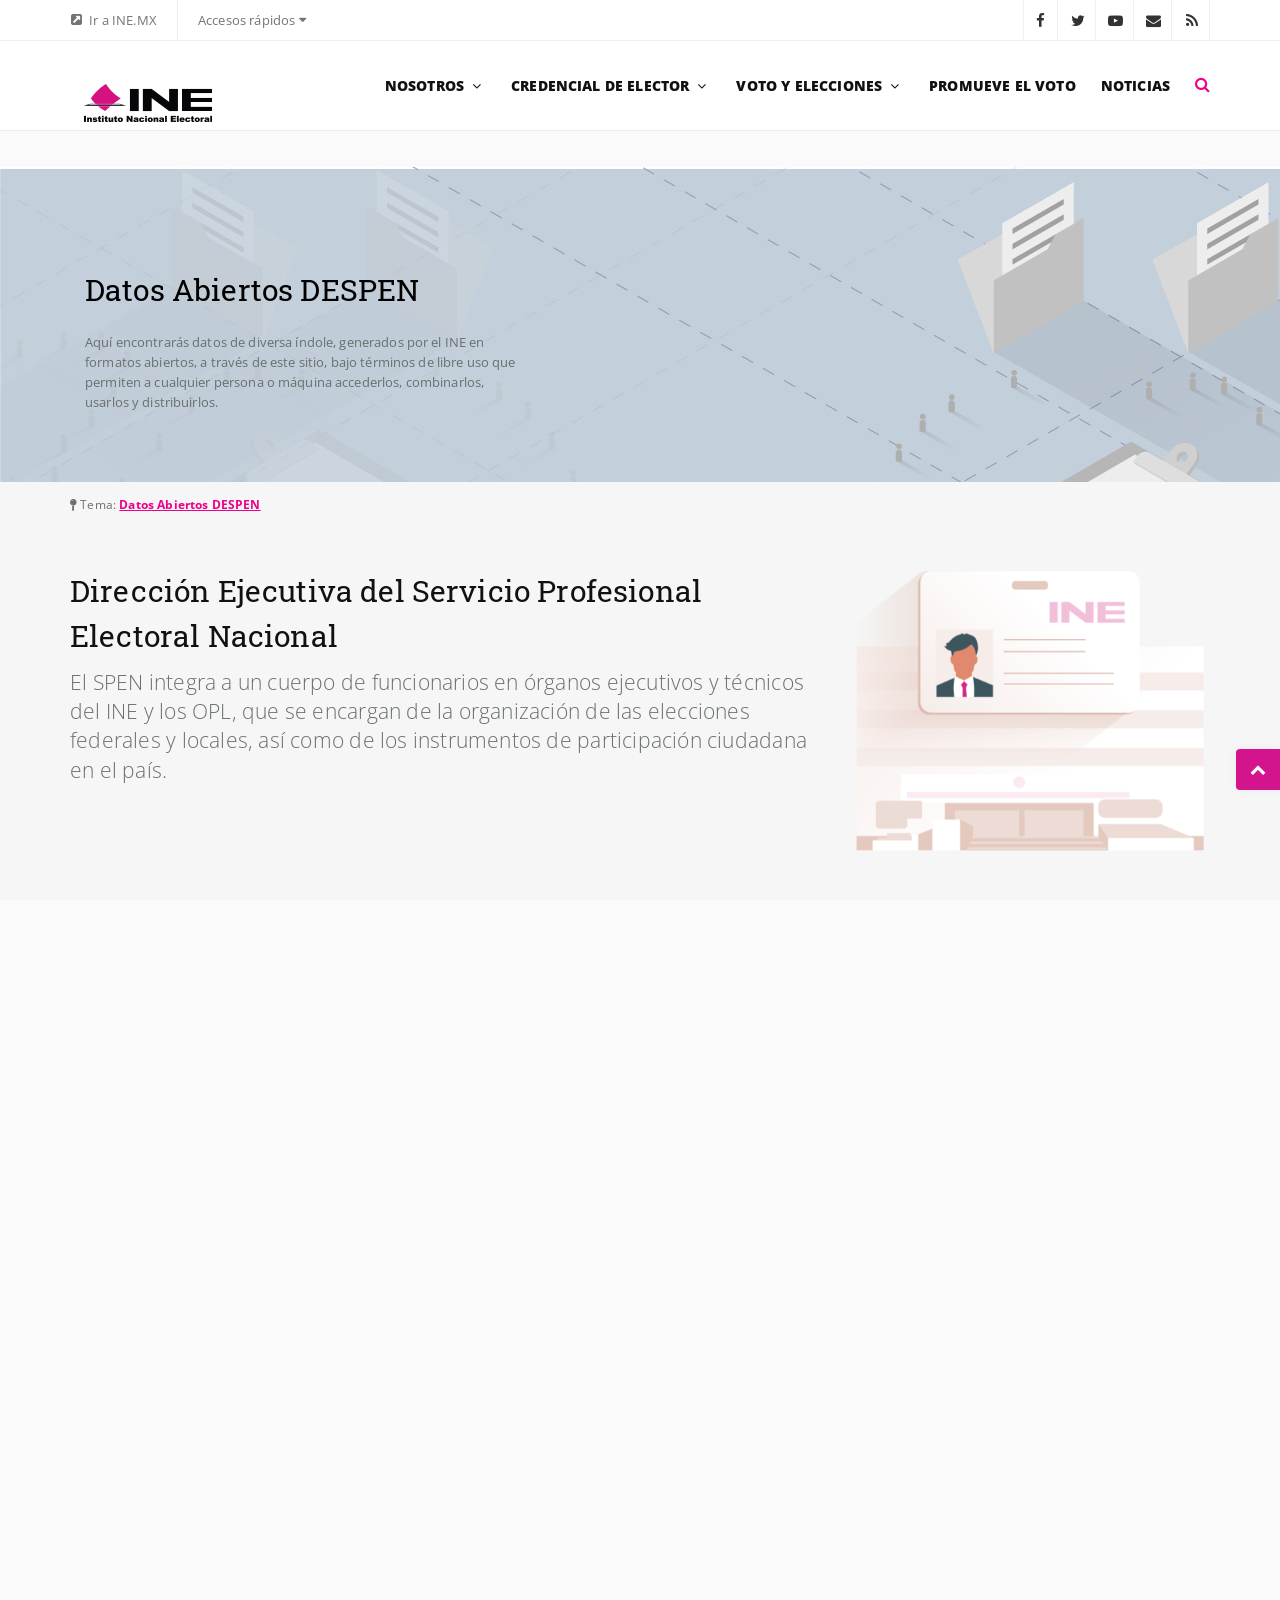
==== commit 714654bd: "medidas tablas" ====
--- a/index.html
+++ b/index.html
@@ -298,11 +298,11 @@
               <table class="table table-hover demo-table-search table-responsive-block" id="tableWithSearch">
                 <thead>
                   <tr>
-                    <th width="37%">Titulo</th>
-                    <th width="27%">Descripción</th>
-                    <th width="14%">Categoría</th>
-                    <th width="10%">Descarga</th>
-                    <th width="12%">Actualización</th>
+                    <th style="width:37%">Titulo</th>
+                    <th style="width:27%">Descripción</th>
+                    <th style="width:14%">Categoría</th>
+                    <th style="width:10%">Descarga</th>
+                    <th style="width:12%">Actualización</th>
                   </tr>
                 </thead>
                 <tbody>
